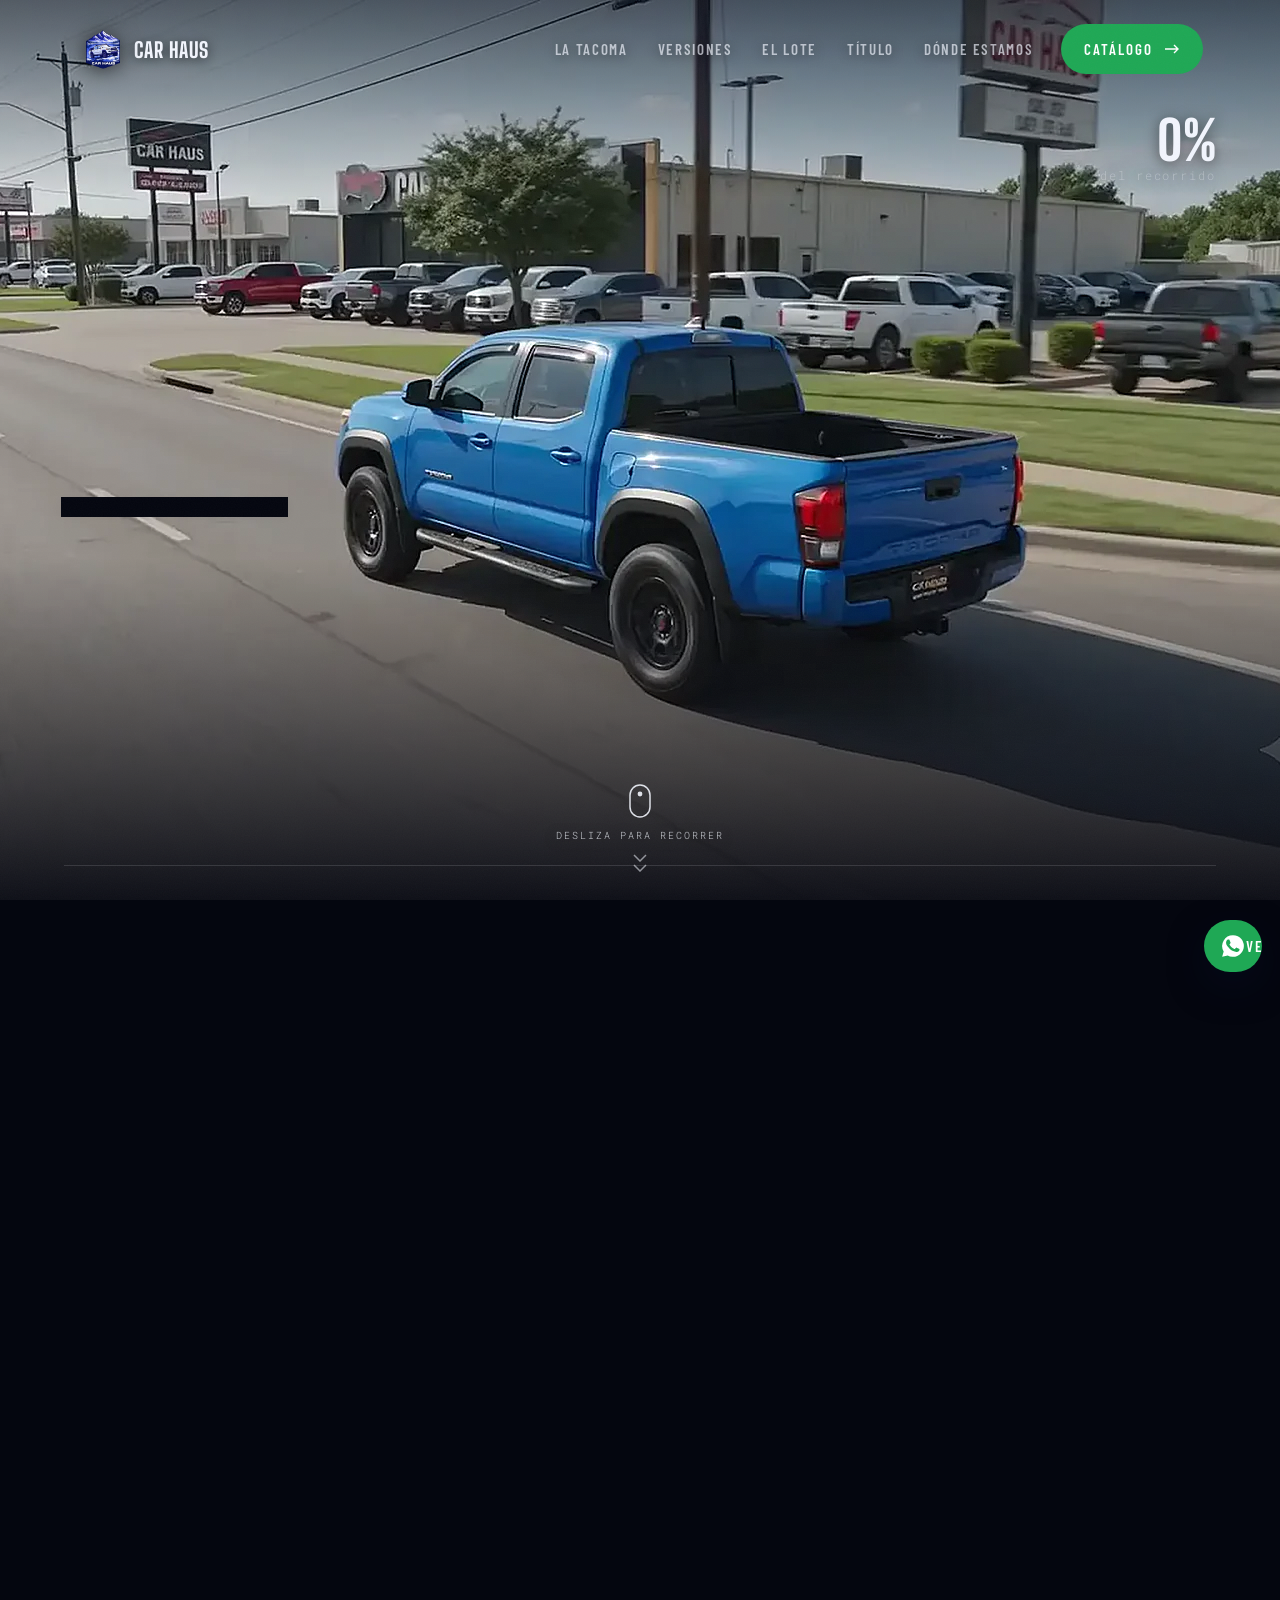
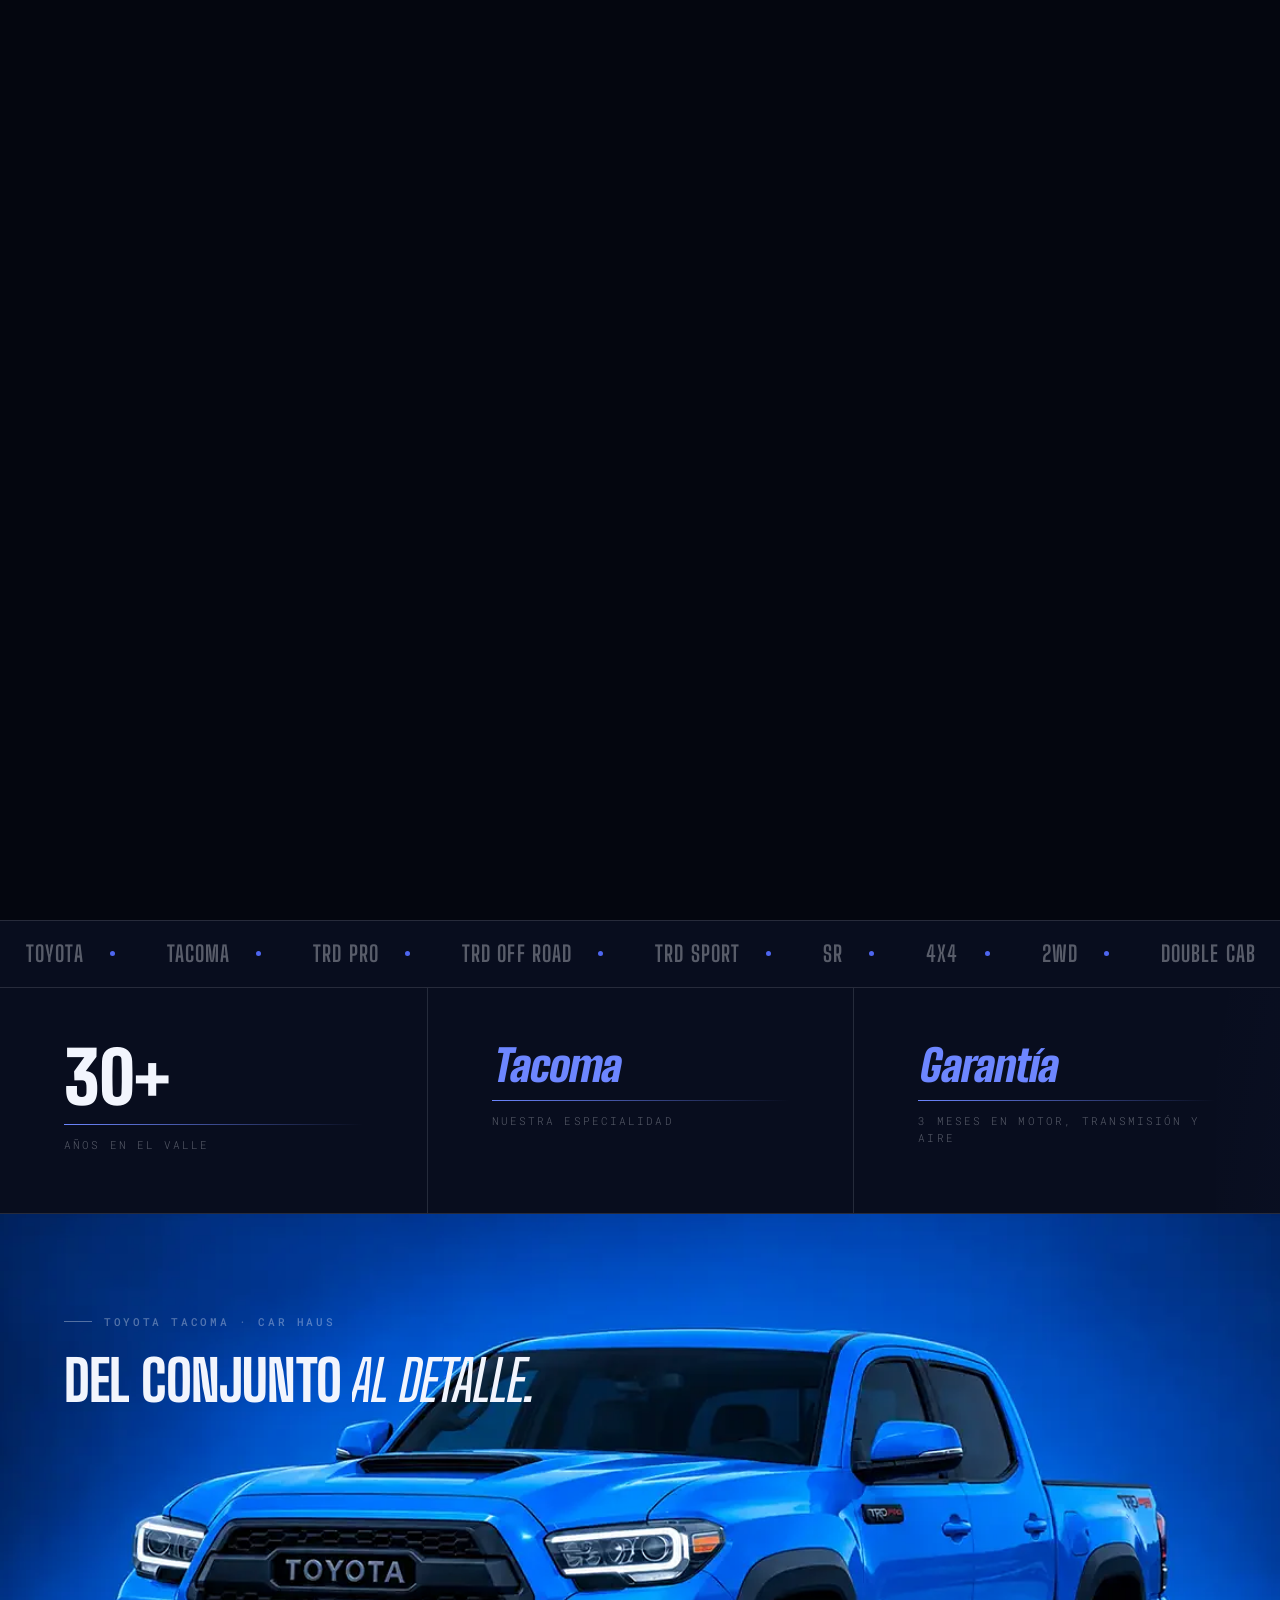
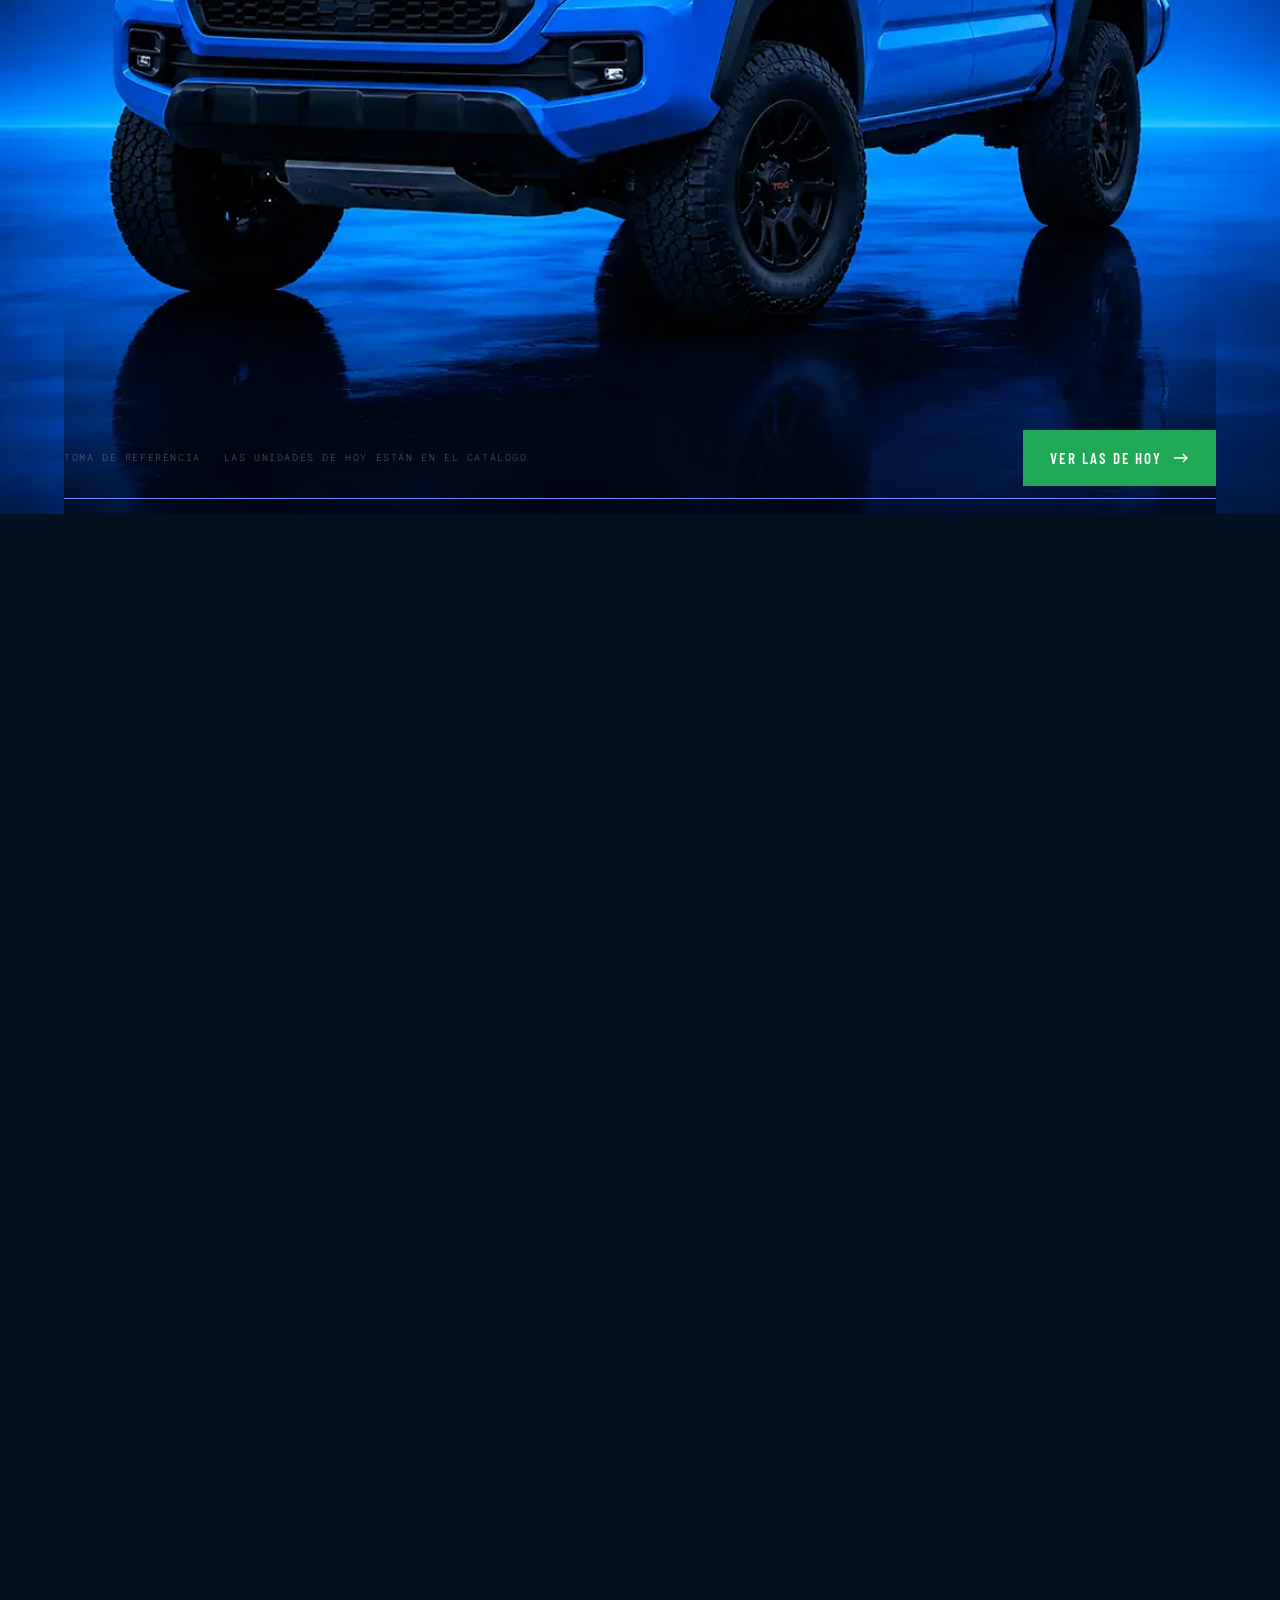
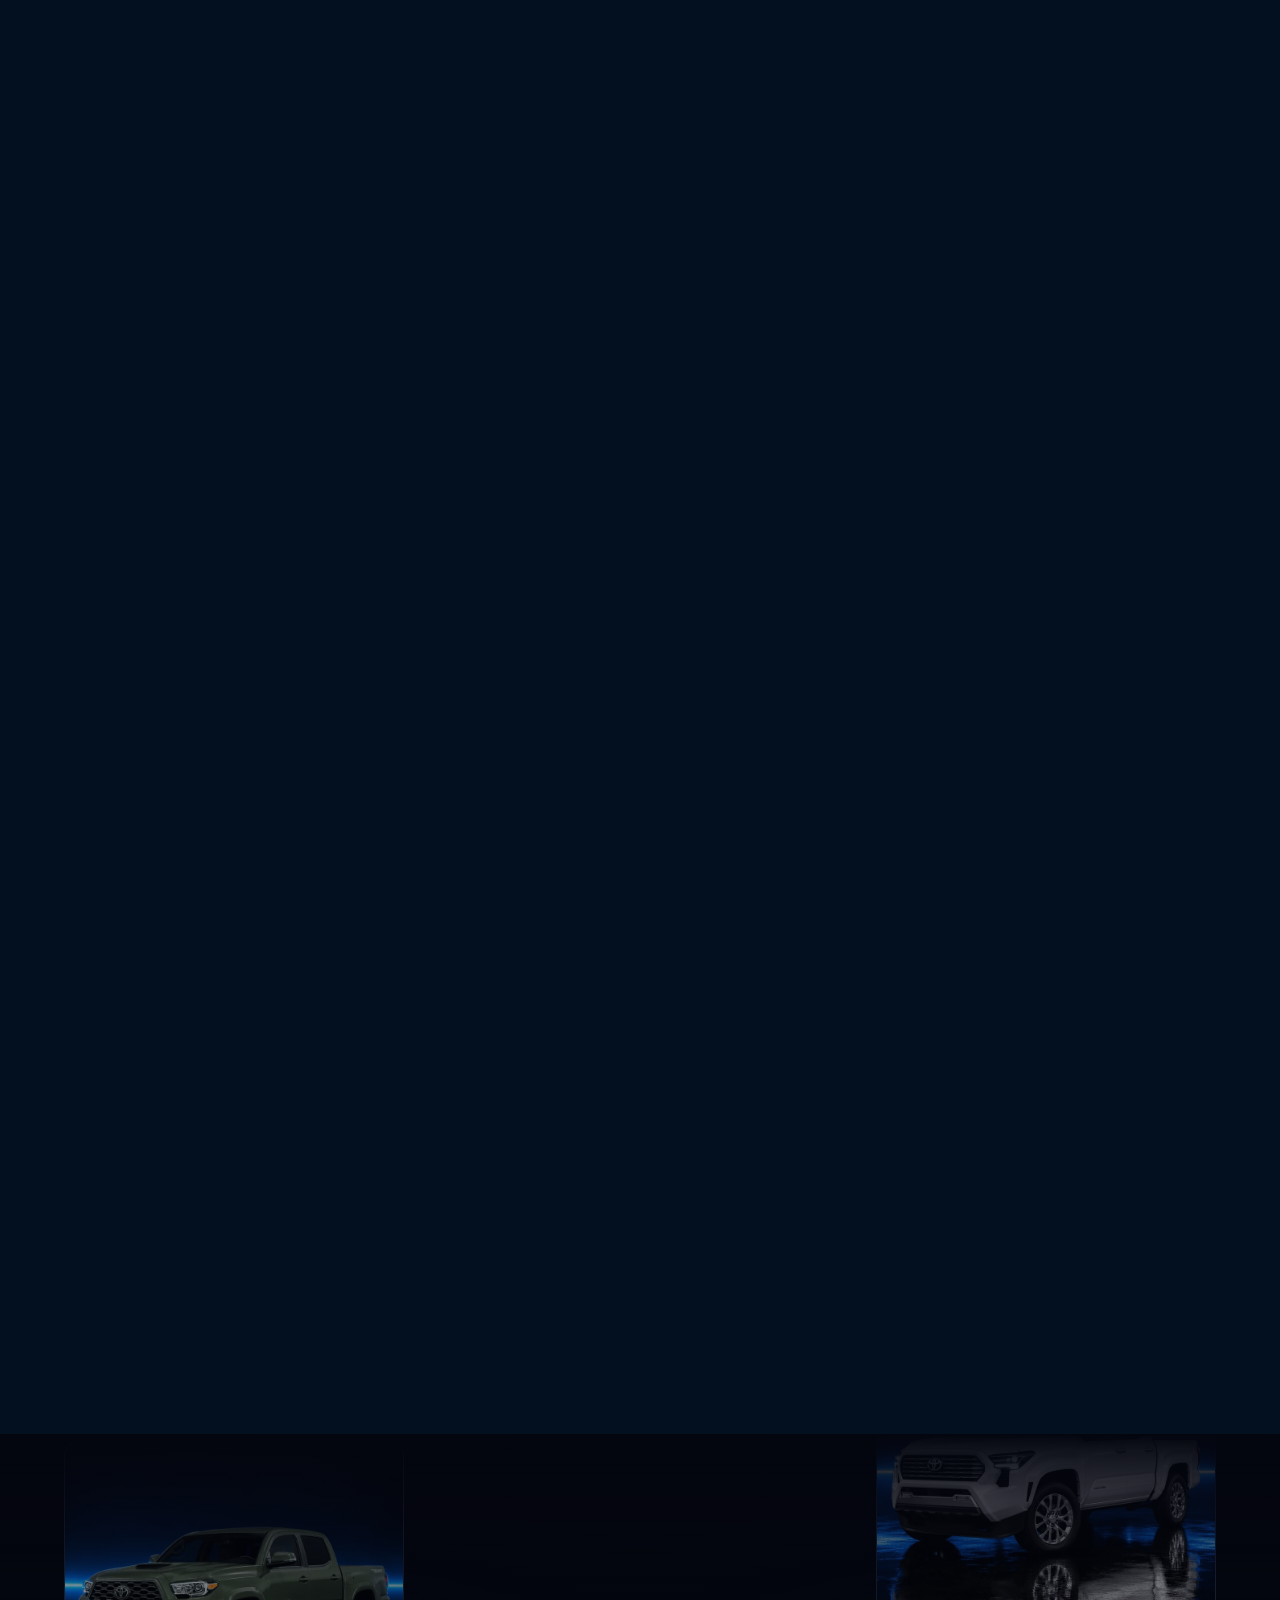
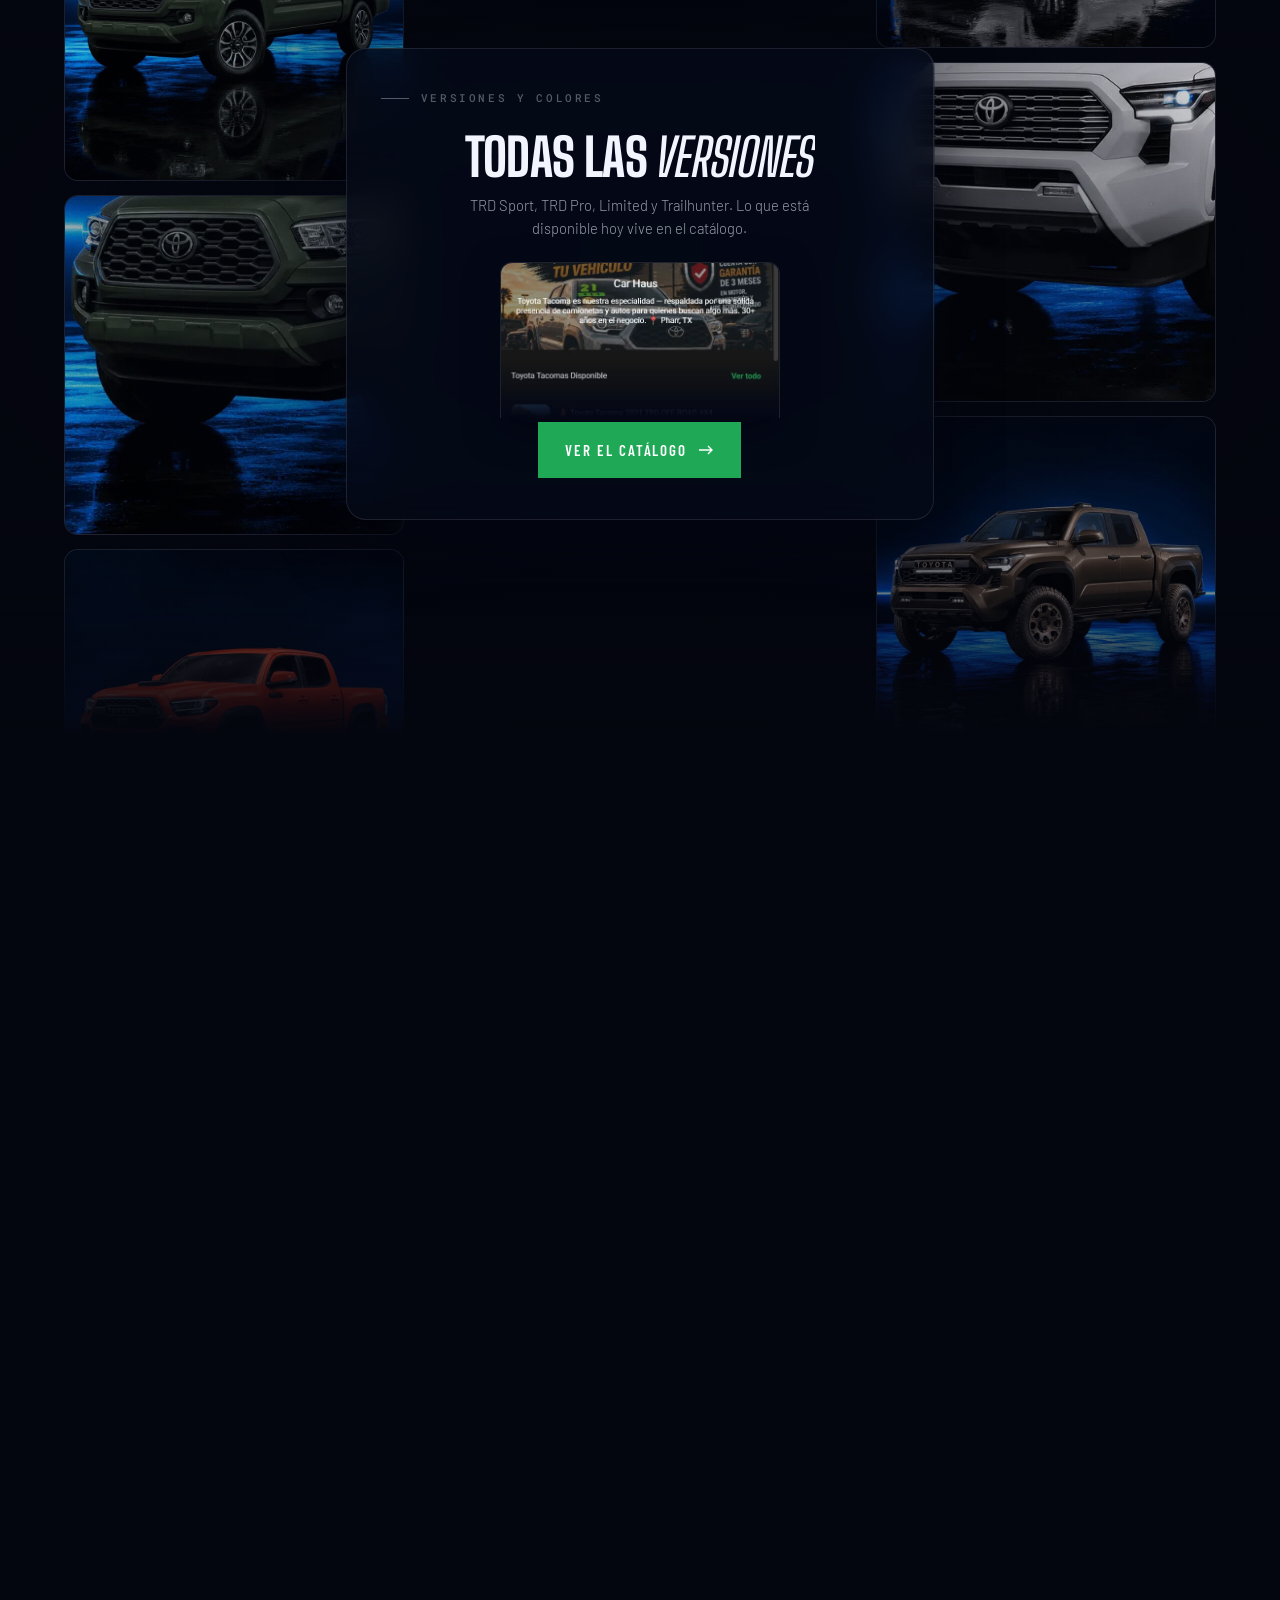
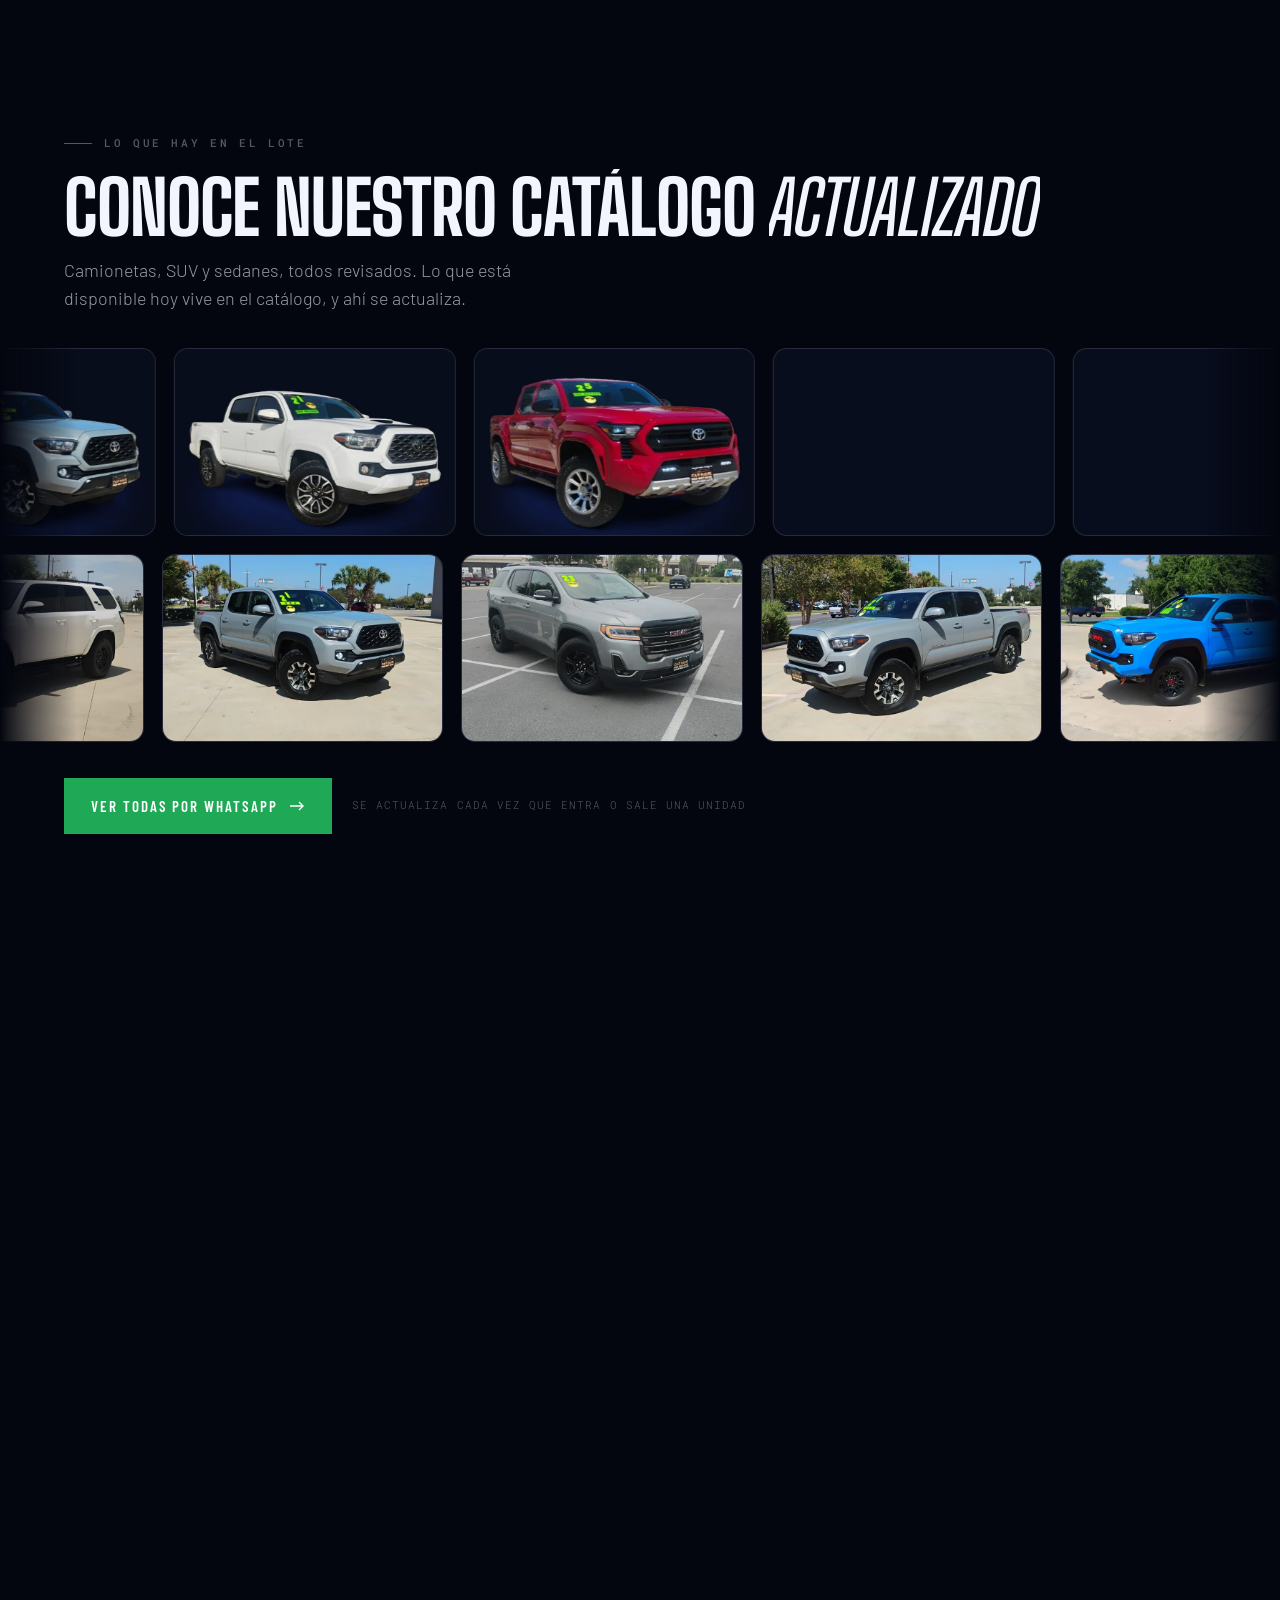
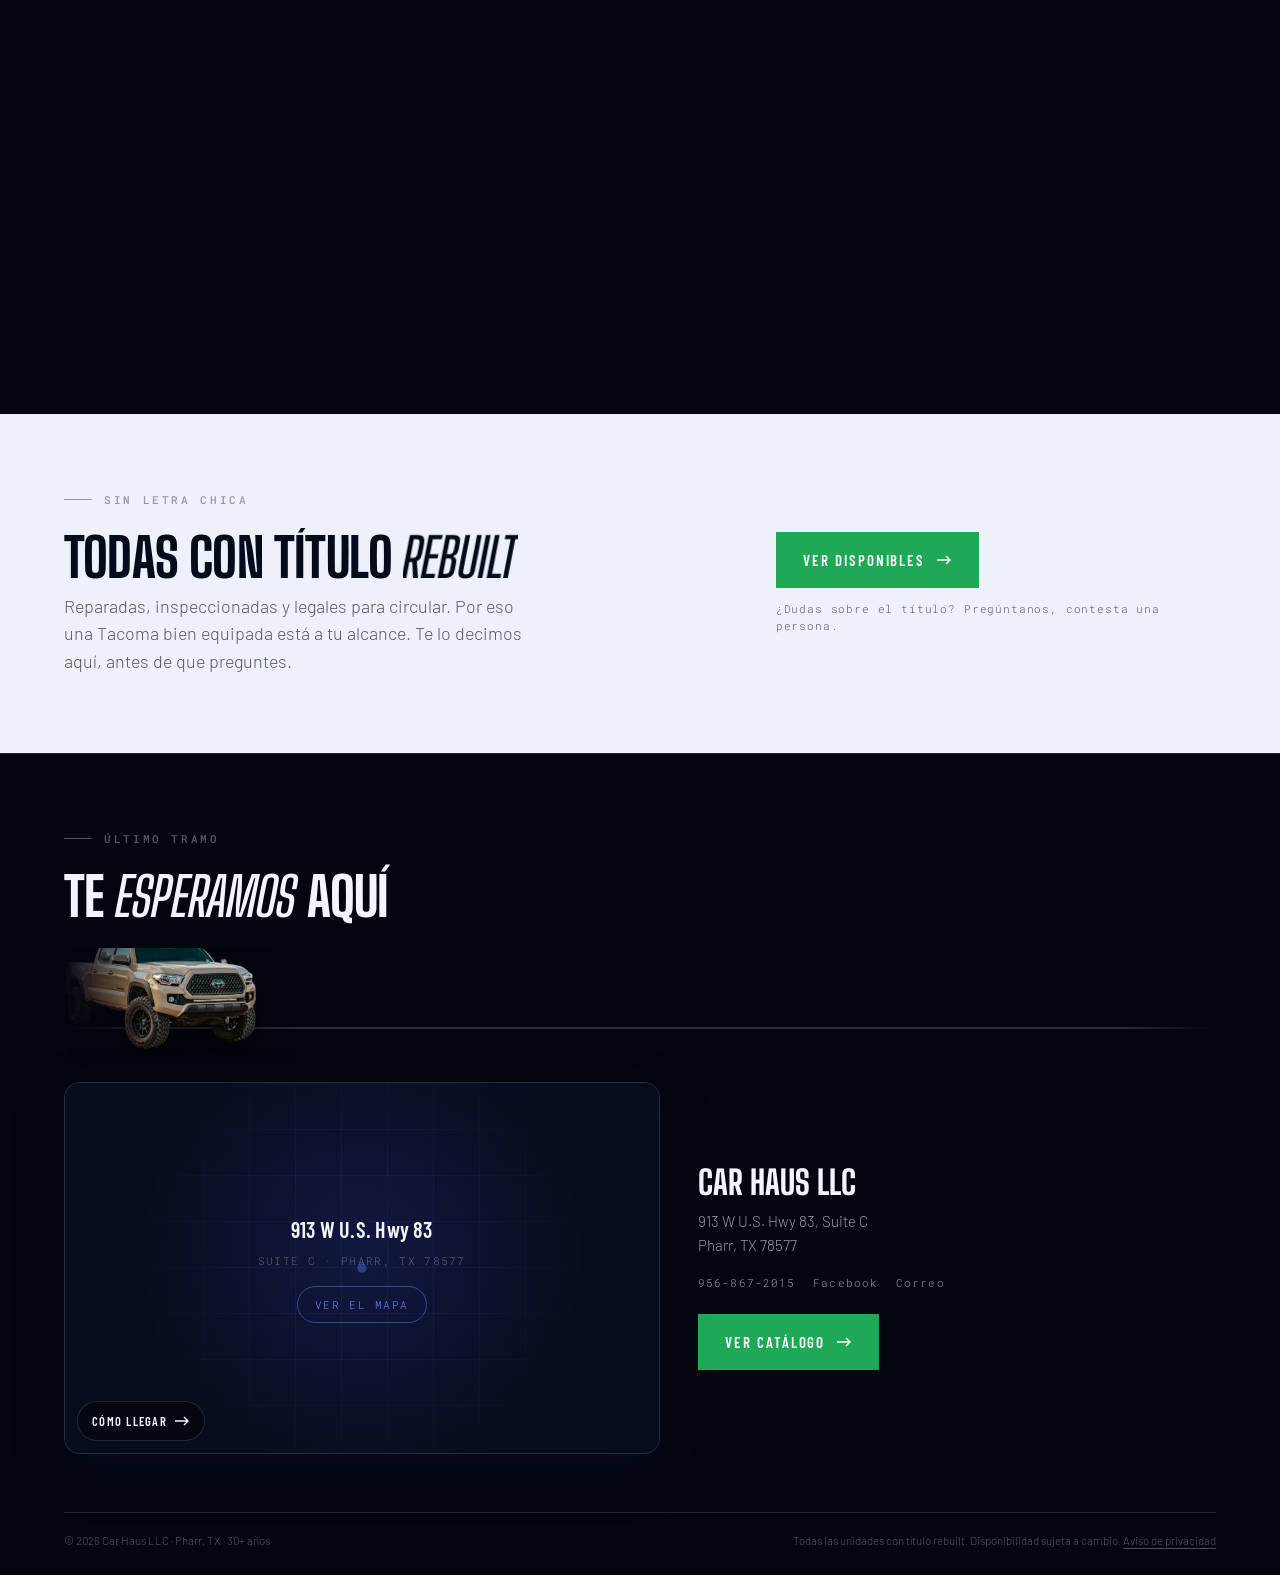
==== index.html @ ee73c49b "Fuera las tarjetas de la seccion azul; el carrusel vertical ya no se apaga Las tarjetas tapaban la t" ====
<!DOCTYPE html>
<html lang="es-US">
<head>
<meta charset="utf-8">
<meta name="viewport" content="width=device-width, initial-scale=1, viewport-fit=cover">
<title>Toyota Tacoma en Pharr, TX | Car Haus LLC</title>
<meta name="description" content="Más de 30 años en el Valle. Toyota Tacoma 4x4, TRD Pro, TRD Off Road, TRD Sport y SR en Car Haus LLC, Pharr, Texas. Inspeccionadas, con financiamiento y título rebuilt declarado de frente.">
<meta name="theme-color" content="#04060F">

<link rel="canonical" href="https://carhaus.vercel.app/">

<meta property="og:type" content="website">
<meta property="og:site_name" content="Car Haus LLC">
<meta property="og:locale" content="es_US">
<meta property="og:title" content="Toyota Tacoma en Pharr, TX | Car Haus LLC">
<meta property="og:description" content="Más de 30 años en el Valle. Toyota Tacoma 4x4, TRD Off Road, TRD Sport y SR en Car Haus LLC, Pharr, Texas. Financiamiento con crédito aprobado.">
<meta property="og:url" content="https://carhaus.vercel.app/">
<meta property="og:image" content="https://carhaus.vercel.app/assets/og-carhaus.png">
<meta property="og:image:width" content="1200">
<meta property="og:image:height" content="630">
<meta property="og:image:alt" content="Toyota Tacoma en el escenario de Car Haus LLC, Pharr, Texas">
<meta name="twitter:card" content="summary_large_image">
<meta name="twitter:image" content="https://carhaus.vercel.app/assets/og-carhaus.png">

<!-- El navegador pide /favicon.ico y iOS pide /apple-touch-icon.png por su
     cuenta, esten declarados o no. Sin ellos, dos 404 en cada visita. -->
<link rel="icon" href="/favicon.ico" sizes="any">
<link rel="icon" type="image/png" href="assets/logo/carhaus-favicon.png?v=1788413825" sizes="64x64">
<link rel="apple-touch-icon" href="/apple-touch-icon.png">

<link rel="preconnect" href="https://fonts.googleapis.com">
<link rel="preconnect" href="https://fonts.gstatic.com" crossorigin>
<link href="https://fonts.googleapis.com/css2?family=Big+Shoulders+Display:wght@600;700;800;900&family=Barlow:wght@200;300;400;500;600&family=Barlow+Condensed:wght@500;600;700&family=Roboto+Mono:wght@400;500&display=swap" rel="stylesheet">

<!-- El nuevo recorrido del hero es un solo MP4 optimizado. Evitamos cargar
     las 80 imagenes de la secuencia anterior antes de mostrar la pagina. -->
<!-- Primeros cuadros del recorrido. El navegador los pide antes de leer el
     script, asi el hero aparece de inmediato.

     Antes aqui se precargaba hero_video.mp4: 2.85 MB que ya no se usan,
     porque el hero corre con secuencias de imagenes. Era peso tirado en
     cada visita, y en telefono se notaba.

     El atributo media evita bajar los dos juegos: telefono pide film/
     (1150px), el monitor normal film-md/ (1600px) y la pantalla retina o
     ancha film-hd/ (2200px). El corte de telefono es el mismo 767px
     que usa buildHero en script.js. -->
<link rel="preload" as="image" href="assets/360/film/f-001.webp?v=1788413825" media="(max-width: 767px)" fetchpriority="high">
<link rel="preload" as="image" href="assets/360/film/f-002.webp?v=1788413825" media="(max-width: 767px)">
<link rel="preload" as="image" href="assets/360/film-md/f-001.webp?v=1788413825" media="(min-width: 768px) and (max-width: 1899px) and (max-resolution: 1.99dppx)" fetchpriority="high">
<link rel="preload" as="image" href="assets/360/film-md/f-002.webp?v=1788413825" media="(min-width: 768px) and (max-width: 1899px) and (max-resolution: 1.99dppx)">
<link rel="preload" as="image" href="assets/360/film-hd/f-001.webp?v=1788413825" media="(min-width: 1900px), (min-width: 768px) and (min-resolution: 2dppx)" fetchpriority="high">
<link rel="preload" as="image" href="assets/360/film-hd/f-002.webp?v=1788413825" media="(min-width: 1900px), (min-width: 768px) and (min-resolution: 2dppx)">
<!-- El codigo tambien sale versionado: sin esto un navegador testarudo
     puede quedarse con una hoja de estilos vieja aunque el HTML sea nuevo. -->
<link rel="stylesheet" href="style.css?v=1788413825">

<script type="application/ld+json">
{
  "@context": "https://schema.org",
  "@type": "AutoDealer",
  "name": "Car Haus LLC",
  "telephone": "+1-956-867-2015",
  "email": "jorgealfonsolopez94@gmail.com",
  "url": "https://carhaus.vercel.app/",
  "image": "https://carhaus.vercel.app/assets/og-carhaus.png",
  "address": {
    "@type": "PostalAddress",
    "streetAddress": "913 W U.S. Hwy 83, Suite C",
    "addressLocality": "Pharr",
    "addressRegion": "TX",
    "postalCode": "78577",
    "addressCountry": "US"
  },
  "description": "Más de 30 años de experiencia. Especialistas en Toyota Tacoma. Vehículos inspeccionados con título rebuilt. Financiamiento con crédito aprobado.",
  "areaServed": ["Pharr", "McAllen", "Mission", "Edinburg", "Harlingen", "Rio Grande Valley"],
  "sameAs": ["https://www.facebook.com/Carhaus2021"]
}
</script>
</head>
<body>
  <a class="skip" href="#inventario">Saltar a los vehículos</a>
  <div id="root"></div>
  <script src="script.js?v=1788413825"></script>
</body>
</html>

<!-- Preview del hero optimizado en Vercel. -->
---- style.css ----
/* ==========================================================================
   CAR HAUS LLC — Landing inmersiva con scroll
   Paleta tomada del logo: azul noche + hielo. Sin librerías.

   ORDEN DEL ARCHIVO
   00 Reset y tokens        05 Giro 360
   01 Tipografía            06 Capacidades (sección invertida)
   02 Navegación            07 Inventario
   03 Hero                  08 Rebuilt / Cómo comprar / Ubicación
   04 Ticker y cifras       09 Footer, responsive, accesibilidad
   ========================================================================== */

/* ============================ 00 · RESET Y TOKENS ========================= */

*, *::before, *::after { box-sizing: border-box; }

:root {
  /* Superficies */
  --night:      #04060F;
  --night-2:    #080D1E;
  --night-3:    #0E1530;
  --ice:        #EDF1FA;
  --ice-2:      #DCE3F3;
  --ice-3:      #C6D0E8;

  /* Marca — del logo */
  --blue:       #2F44C8;
  --blue-hi:    #4E66F0;
  --blue-glow:  #6D86FF;

  /* Texto */
  --on-night:   #F2F5FD;
  --on-night-2: rgba(242, 245, 253, 0.62);
  --on-night-3: rgba(242, 245, 253, 0.34);
  --on-ice:     #060B1C;
  --on-ice-2:   rgba(6, 11, 28, 0.66);
  --on-ice-3:   rgba(6, 11, 28, 0.38);

  --line-night: rgba(242, 245, 253, 0.13);
  --line-ice:   rgba(6, 11, 28, 0.14);

  /* Tipografía */
  --display: "Big Shoulders Display", "Arial Narrow", sans-serif;
  --body:    "Barlow", system-ui, -apple-system, sans-serif;
  --cond:    "Barlow Condensed", "Arial Narrow", sans-serif;
  --mono:    "Roboto Mono", ui-monospace, monospace;

  /* Ritmo */
  --gutter: clamp(20px, 5vw, 88px);
  --maxw: 1440px;
  --ease: cubic-bezier(0.22, 1, 0.36, 1);
  --ease-io: cubic-bezier(0.65, 0, 0.35, 1);

  color-scheme: dark;
}

html {
  scroll-behavior: smooth;
  -webkit-text-size-adjust: 100%;
}

body {
  margin: 0;
  background: var(--night);
  color: var(--on-night);
  font-family: var(--body);
  font-weight: 300;
  font-size: clamp(15px, 1.05vw, 17px);
  line-height: 1.62;
  overflow-x: clip;                /* clip, no hidden: hidden convierte a body en contenedor de scroll */
  -webkit-font-smoothing: antialiased;
  -moz-osx-font-smoothing: grayscale;
}

img, svg, video { display: block; max-width: 100%; }
button { font: inherit; color: inherit; background: none; border: 0; cursor: pointer; }
a { color: inherit; text-decoration: none; }

/* El navegador pinta el fondo del documento; sin esto el rebote del scroll
   en iOS enseña blanco debajo del hero. */
html { background: var(--night); }

.skip {
  position: fixed; top: -100px; left: 16px; z-index: 200;
  background: var(--on-night); color: var(--night);
  padding: 12px 20px; font-family: var(--mono); font-size: 12px;
  text-transform: uppercase; letter-spacing: 0.1em;
}
.skip:focus { top: 16px; }

/* ============================== 01 · TIPOGRAFÍA ========================== */

.display {
  font-family: var(--display);
  font-weight: 800;
  line-height: 0.82;
  letter-spacing: -0.015em;
  text-transform: uppercase;
  margin: 0;
}

/* El gesto que define la referencia: la palabra del medio en itálica.
   Big Shoulders no trae itálica real, así que se inclina y se aligera un
   punto para que el oblicuo no se vea como un error de render. */
.display em {
  font-style: normal;
  font-weight: 600;
  display: inline-block;
  transform: skewX(-11deg);
}

/* Bajadas respecto al primer corte: a 190px el titular se comia la pantalla
   y se metia debajo de la barra. Estos tamanos siguen siendo grandes pero
   dejan respirar la composicion. */
.h-xl { font-size: clamp(44px, 7.4vw, 104px); }
.h-lg { font-size: clamp(38px, 5.8vw, 88px); }
.h-md { font-size: clamp(31px, 4.2vw, 62px); }

/* Etiqueta monoespaciada: el detalle que separa una landing con criterio
   de una plantilla. Se repite en cada sección. */
.eyebrow {
  font-family: var(--mono);
  font-size: 11px;
  font-weight: 500;
  letter-spacing: 0.24em;
  text-transform: uppercase;
  color: var(--on-night-3);
  display: flex;
  align-items: center;
  gap: 12px;
  margin: 0 0 26px;
}
.eyebrow::before {
  content: "";
  width: 28px; height: 1px;
  background: currentColor;
  flex: none;
}
.on-ice .eyebrow { color: var(--on-ice-3); }

.lede {
  font-size: clamp(16px, 1.4vw, 20px);
  font-weight: 300;
  line-height: 1.55;
  color: var(--on-night-2);
  max-width: 46ch;
  margin: 0;
}
.on-ice .lede { color: var(--on-ice-2); }

/* ============================== 02 · NAVEGACIÓN ========================== */

/* Barra flotante de vidrio esmerilado. El desenfoque de fondo mas un
   borde claro arriba es lo que da la sensacion de cristal: el borde simula
   el canto iluminado de una lamina. */
.nav {
  position: fixed;
  top: 12px; left: var(--gutter); right: var(--gutter);
  z-index: 90;
  display: flex; align-items: center; gap: 28px;
  padding: 11px 12px 11px 18px;
  border-radius: 100px;

  /* ARRIBA DEL TODO NO HAY BARRA, HAY TEXTO SOBRE EL VIDEO.

     El cristal esmerilado estaba tapando justo la parte de la toma donde se
     ve el cartel del negocio, que es lo que esa toma tiene que ensenar. En
     el hero la barra desaparece y solo quedan las letras, sostenidas por su
     propia sombra. El cristal vuelve en cuanto empiezas a bajar, que es
     cuando hace falta separar el menu del contenido que pasa por debajo. */
  background: transparent;
  backdrop-filter: none;
  -webkit-backdrop-filter: none;

  border: 1px solid transparent;
  box-shadow: none;

  transition: background 0.4s var(--ease), border-color 0.4s var(--ease),
              box-shadow 0.4s var(--ease), top 0.4s var(--ease);
  isolation: isolate;
}

/* Al bajar se cierra un poco y se pega mas al borde. */
.nav.is-stuck {
  top: 8px;
  background: rgba(10, 14, 30, 0.62);
  backdrop-filter: blur(22px) saturate(180%);
  -webkit-backdrop-filter: blur(22px) saturate(180%);
  border-color: rgba(255, 255, 255, 0.14);
  box-shadow:
    0 10px 36px rgba(0, 0, 0, 0.44),
    inset 0 1px 0 rgba(255, 255, 255, 0.14);
}

/* Sobre las secciones claras el cristal se invierte. */
.nav.on-ice {
  background: rgba(255, 255, 255, 0.52);
  border-color: rgba(6, 11, 28, 0.10);
  color: var(--on-ice);
  box-shadow:
    0 8px 30px rgba(6, 11, 28, 0.12),
    inset 0 1px 0 rgba(255, 255, 255, 0.75);
}

/* Borde plateado que recorre la barra.

   Como funciona: un pseudo-elemento un pelo mas grande que la barra lleva
   un degradado conico que gira. Una mascara deja ver solo el grosor del
   borde, asi que lo que se ve es un reflejo dando la vuelta al contorno,
   no un halo. Discreto a proposito: la barra no debe competir con el
   contenido. */
.nav::before {
  content: "";
  position: absolute;
  inset: -1px;
  border-radius: inherit;
  padding: 1px;
  background: conic-gradient(
    from var(--giro, 0deg),
    transparent 0deg,
    rgba(255, 255, 255, 0.10) 40deg,
    rgba(214, 222, 240, 0.85) 78deg,
    rgba(255, 255, 255, 0.35) 104deg,
    transparent 150deg,
    transparent 360deg
  );
  /* La mascara vacia el centro: solo queda el canto. */
  -webkit-mask: linear-gradient(#000 0 0) content-box, linear-gradient(#000 0 0);
  -webkit-mask-composite: xor;
  mask: linear-gradient(#000 0 0) content-box, linear-gradient(#000 0 0);
  mask-composite: exclude;
  animation: recorrerBorde 6s linear infinite;
  pointer-events: none;
  z-index: 1;
}

/* Sobre fondo claro el plateado se apaga: ahi el brillo seria invisible y
   solo ensuciaria el borde. */
.nav.on-ice::before {
  background: conic-gradient(
    from var(--giro, 0deg),
    transparent 0deg,
    rgba(6, 11, 28, 0.05) 40deg,
    rgba(6, 11, 28, 0.28) 78deg,
    rgba(6, 11, 28, 0.10) 104deg,
    transparent 150deg,
    transparent 360deg
  );
}

/* --giro se anima como angulo; hace falta declararlo para que el navegador
   lo interpole en vez de saltar de 0 a 360. */
@property --giro {
  syntax: "<angle>";
  inherits: false;
  initial-value: 0deg;
}
@keyframes recorrerBorde {
  to { --giro: 360deg; }
}

/* Respaldo para navegadores sin @property: gira el elemento entero. En ese
   caso el efecto es mas simple pero sigue leyendose como un reflejo. */
@supports not (background: conic-gradient(from var(--giro, 0deg), red, blue)) {
  .nav::before { animation: none; }
}

/* El contenido de la barra va por encima del borde. */
.nav > * { position: relative; z-index: 2; }

.nav__brand { display: flex; align-items: center; gap: 11px; margin-right: auto; }
.nav__brand img { width: 40px; height: 40px; object-fit: contain; }
.nav__brand span {
  font-family: var(--display); font-weight: 800; font-size: 21px;
  letter-spacing: 0.02em; text-transform: uppercase; line-height: 1;
}

/* Direccion con punto latiendo. Oculta en escritorio, donde ese espacio
   lo ocupan los enlaces y el boton de catalogo. */
.nav__here {
  display: none;
  align-items: center;
  gap: 8px;
  margin-right: auto;
  padding: 4px 2px;
  font-family: var(--mono);
  font-size: 10.5px;
  letter-spacing: 0.08em;
  color: rgba(242, 245, 253, 0.72);
  white-space: nowrap;
}
.nav.on-ice .nav__here { color: rgba(6, 11, 28, 0.66); }

.nav__dot {
  position: relative;
  width: 7px; height: 7px;
  border-radius: 50%;
  background: var(--blue-glow);
  flex: none;
}
/* El anillo que se expande y se apaga: es el gesto que la gente asocia con
   "ubicacion en vivo". */
.nav__dot::after {
  content: "";
  position: absolute; inset: 0;
  border-radius: 50%;
  background: var(--blue-glow);
  animation: latido 2.2s var(--ease-io) infinite;
}
@keyframes latido {
  0%   { transform: scale(1);   opacity: 0.65; }
  70%  { transform: scale(3.4); opacity: 0; }
  100% { transform: scale(3.4); opacity: 0; }
}

.nav__links { display: flex; gap: 30px; }
.nav__links a {
  font-family: var(--cond); font-weight: 600; font-size: 15px;
  letter-spacing: 0.11em; text-transform: uppercase;
  opacity: 0.66; transition: opacity 0.25s;
  position: relative; padding: 4px 0;
}
.nav__links a::after {
  content: ""; position: absolute; left: 0; bottom: 0;
  width: 100%; height: 1px; background: currentColor;
  transform: scaleX(0); transform-origin: right;
  transition: transform 0.35s var(--ease);
}
.nav__links a:hover { opacity: 1; }
.nav__links a:hover::after { transform: scaleX(1); transform-origin: left; }

.nav__toggle { display: none; width: 44px; height: 44px; align-items: center; justify-content: center; }
.nav__toggle span {
  display: block; width: 22px; height: 1.5px; background: currentColor;
  position: relative;
}
.nav__toggle span::before, .nav__toggle span::after {
  content: ""; position: absolute; left: 0; width: 22px; height: 1.5px; background: currentColor;
  transition: transform 0.3s var(--ease);
}
.nav__toggle span::before { top: -7px; }
.nav__toggle span::after  { top: 7px; }
.nav.is-open .nav__toggle span { background: transparent; }
.nav.is-open .nav__toggle span::before { transform: translateY(7px) rotate(45deg); }
.nav.is-open .nav__toggle span::after  { transform: translateY(-7px) rotate(-45deg); }

/* ================================ BOTONES ================================ */

.btn {
  display: inline-flex; align-items: center; gap: 12px;
  padding: 15px 26px;
  font-family: var(--cond); font-weight: 600; font-size: 15px;
  letter-spacing: 0.13em; text-transform: uppercase;
  border: 1px solid transparent;
  transition: transform 0.3s var(--ease), background 0.3s, color 0.3s, border-color 0.3s;
  will-change: transform;
}
.btn svg { flex: none; transition: transform 0.3s var(--ease); }
.btn:hover svg { transform: translateX(5px); }

.btn--solid { background: var(--on-night); color: var(--night); }
.btn--solid:hover { background: var(--blue-hi); color: #fff; }

.btn--ghost { border-color: var(--line-night); color: var(--on-night); }
.btn--ghost:hover { border-color: var(--on-night); background: rgba(242,245,253,0.06); }

.on-ice .btn--solid { background: var(--on-ice); color: var(--ice); }
.on-ice .btn--solid:hover { background: var(--blue); color: #fff; }
.on-ice .btn--ghost { border-color: var(--line-ice); color: var(--on-ice); }
.on-ice .btn--ghost:hover { border-color: var(--on-ice); background: rgba(6,11,28,0.05); }

.btn--wa { background: #1FA855; color: #fff; }
.nav .btn { border-radius: 100px; padding: 12px 22px; }
.btn--wa:hover { background: #17843F; }

/* ================================= 03 · HERO =============================
   El hero es el recorrido de dron a sangre. El scroll controla la
   reproduccion: bajas y el dron avanza de la carretera al lote al letrero.
   ========================================================================= */

/* Cuatro pantallas de scroll para los 10 segundos de video: menos y el
   recorrido pasa demasiado rapido para leer el titular encima. */
/* 280vh para 10 segundos de recorrido. Antes eran 400: la pagina completa
   medía 19 pantallas y el visitante no llegaba nunca al final. */
.hero { position: relative; height: 280vh; }

.hero__stage {
  position: sticky; top: 0;
  height: 100vh; height: 100svh;
  overflow: hidden;
}

.hero__video,
/* EL CARTEL DEL NEGOCIO MANDA EL ENCUADRE.

   La toma es 16:9 y la pantalla suele ser mas ancha o mas baja, asi que al
   llenarla el navegador tiene que recortar. Con el recorte centrado, en una
   ventana baja de portatil se comia justo la franja de arriba, que es donde
   esta el cartel CAR HAUS LLC durante todo el clip.

   object-position al 22% conserva esa franja y sacrifica asfalto de abajo,
   que no aporta nada. */
.hero__still,
.hero__seq img {
  position: absolute; inset: 0;
  width: 100%; height: 100%;
  object-fit: cover;
  object-position: center 22%;
}

/* Secuencia de telefono: todas apiladas, solo una encendida. Sin
   transicion, el cambio tiene que sentirse como reproduccion. */
.hero__seq { position: absolute; inset: 0; z-index: 1; }
.hero__seq img { opacity: 0; }
.hero__seq img.is-on { opacity: 1; }

/* LA PIXELACION EN VERTICAL, Y POR QUE ESTA BANDA MIDE LO QUE MIDE.
   La toma es horizontal 16:9. Llenarla a pantalla completa en vertical
   obliga a recortar los lados y ampliar unas cuatro veces: de ahi venia el
   pixelado.

   La solucion no es dejarla diminuta en formato buzon, sino darle una banda
   de 3:2. Con ese alto el recorte lateral es minimo: se usa cerca del 85%
   del ancho original, o sea unos 1080 pixeles reales para los 1125 que pide
   una pantalla de 375 puntos a 3x. Practicamente sin ampliar, y la banda
   queda mucho mas alta que un buzon 16:9. */

.hero.is-seq {
  /* Banda 10:9. Es el punto de equilibrio medido: con la fuente a 1600px se
     aprovechan unos 1000 pixeles reales para los 1125 que pide una pantalla
     de 375 puntos a 3x, o sea apenas 1.12x de ampliacion. Mas alta que esto
     y la ampliacion crece rapido y vuelve el pixelado. */
  --band: calc(100vw * 0.9);
}

.hero.is-seq .hero__stage { background: var(--night); }

/* Arranca en el borde superior, por DEBAJO de la barra: asi el cristal del
   menu tiene imagen que desenfocar y se le ve el efecto. */
.hero.is-seq .hero__seq,
.hero.is-seq .hero__still {
  top: 0;
  bottom: auto;
  height: var(--band);
}
.hero.is-seq .hero__seq img,
.hero.is-seq .hero__still {
  object-fit: cover;
  /* En vertical el recorte es lateral, no vertical, asi que el cartel se
     conserva entero: basta con centrar un poco mas alto para dejarlo
     respirar bajo la barra. */
  object-position: center 28%;
  background: var(--night);
}

.hero.is-seq .hero__scrim {
  top: 0;
  height: var(--band);
  /* Oscurece la franja de arriba para que la barra de vidrio se lea sobre
     cielo claro. */
  background: linear-gradient(to bottom, rgba(4,6,15,0.62) 0%, rgba(4,6,15,0.10) 16%, transparent 62%, rgba(4,6,15,0.55) 100%);
}

/* Fila justo debajo de la banda: senal de scroll a la izquierda,
   porcentaje a la derecha. */
.hero.is-seq .hero__cue,
.hero.is-seq .hero__deg {
  top: calc(var(--band) + 22px);
  bottom: auto;
}

.hero.is-seq .hero__cue {
  left: var(--gutter);
  right: auto;
  transform: none;
  flex-direction: row;
  align-items: center;
  gap: 12px;
  text-align: left;
}
.hero.is-seq .hero__cue span { max-width: 9ch; line-height: 1.35; }
.hero.is-seq .hero__cue-chev { display: none; }

.hero.is-seq .hero__deg { right: var(--gutter); }
.hero.is-seq .hero__deg b { font-size: 46px; }
/* La foto queda debajo por si el video no carga: nunca un rectangulo negro. */
.hero__still { z-index: 0; }
.hero__video { z-index: 1; }

/* Sin este velo el texto blanco cae sobre cielo azul claro y no se lee.
   Oscurece arriba, abajo y el flanco izquierdo, y respeta el centro. */
.hero__scrim {
  position: absolute; inset: 0; z-index: 2;
  /* Sin texto encima el velo solo tiene que asentar los bordes y empatar
     el final de la toma con el fondo de la seccion siguiente. */
  background:
    linear-gradient(to bottom, rgba(4,6,15,0.58) 0%, transparent 22%, transparent 62%, rgba(4,6,15,0.92) 100%);
  pointer-events: none;
}

/* El hero ya no lleva titular ni ficha: la toma se defiende sola y el
   scroll la recorre completa. Solo quedan el velo, la senal de bajar y la
   barra de avance. */

/* --- Indicador de scroll ---
   Raton con la ruedita bajando mas dos flechas. La gente lo reconoce sin
   tener que leer el texto. */
.hero__cue {
  position: absolute; left: 50%; bottom: 28px;
  transform: translateX(-50%);
  z-index: 5;
  display: flex; flex-direction: column; align-items: center; gap: 10px;
  font-family: var(--mono); font-size: 10px; letter-spacing: 0.2em;
  text-transform: uppercase; color: rgba(242,245,253,0.82);
  text-shadow: 0 2px 12px rgba(0,0,0,0.6);
  will-change: opacity;
}
.hero__cue-mouse { color: rgba(242,245,253,0.9); }
.cue-dot { animation: cueDot 1.9s var(--ease-io) infinite; }
@keyframes cueDot {
  0%   { transform: translateY(0);    opacity: 0; }
  22%  { opacity: 1; }
  70%  { transform: translateY(11px); opacity: 0; }
  100% { transform: translateY(11px); opacity: 0; }
}

.hero__cue-chev { display: grid; gap: 2px; color: rgba(242,245,253,0.55); }
.hero__cue-chev svg:first-child { animation: cueChev 1.9s var(--ease-io) infinite; }
.hero__cue-chev svg:last-child  { animation: cueChev 1.9s var(--ease-io) 0.18s infinite; }
@keyframes cueChev {
  0%, 100% { opacity: 0.25; transform: translateY(-2px); }
  50%      { opacity: 1;    transform: translateY(2px); }
}

/* Porcentaje del recorrido, arriba a la derecha bajo la barra. */
.hero__deg {
  position: absolute; right: var(--gutter); top: clamp(92px, 14vh, 138px);
  z-index: 5;
  text-align: right;
  text-shadow: 0 2px 14px rgba(0,0,0,0.55);
}

/* ============================ 04 · TICKER Y CIFRAS ======================= */

.ticker {
  border-block: 1px solid var(--line-night);
  overflow: hidden;
  padding: 15px 0;
  background: var(--night-2);
  position: relative; z-index: 5;
}
.ticker__track {
  display: flex; width: max-content;
  animation: slide 42s linear infinite;
}
.ticker:hover .ticker__track { animation-play-state: paused; }
.ticker span {
  font-family: var(--display); font-weight: 700; font-size: 22px;
  text-transform: uppercase; letter-spacing: 0.05em;
  padding: 0 26px; color: var(--on-night-3);
  display: flex; align-items: center; gap: 26px;
  white-space: nowrap;
}
.ticker span::after {
  content: ""; width: 5px; height: 5px; border-radius: 50%;
  background: var(--blue-hi); flex: none;
}
@keyframes slide { to { transform: translateX(-50%); } }

.stats {
  display: grid; grid-template-columns: repeat(3, 1fr);
  border-bottom: 1px solid var(--line-night);
  background: var(--night-2);
  position: relative; z-index: 5;
  overflow: hidden;
  --paso: 0;
}
/* Un reflejo tenue cruza la franja segun donde este respecto al centro de la
   pantalla. Es scroll, no un bucle que corre solo. */
.stats::after {
  content: "";
  position: absolute; inset: 0;
  pointer-events: none;
  background: linear-gradient(100deg,
    transparent 0%,
    rgba(109, 134, 255, 0.09) 46%,
    rgba(109, 134, 255, 0.16) 50%,
    rgba(109, 134, 255, 0.09) 54%,
    transparent 100%);
  transform: translateX(calc(var(--paso) * 190% - 95%));
}
.stats__item {
  padding: clamp(30px, 4.6vw, 60px) var(--gutter);
  border-left: 1px solid var(--line-night);
  position: relative; z-index: 1;
  min-width: 0;
}
.stats__item:first-child { border-left: 0; }
.stats__num { display: block; }
.stats__item b {
  font-family: var(--display); font-weight: 900;
  font-size: clamp(42px, 5.6vw, 88px); line-height: 0.86;
  display: block; letter-spacing: -0.02em;
}
/* La casilla de palabra no compite en tamano con las cifras: se sostiene
   sola con el corte en diagonal que ya es la firma de la marca. */
.stats__item b.stats__palabra {
  font-size: clamp(26px, 3.4vw, 54px);
  transform: skewX(-11deg);
  transform-origin: left bottom;
  color: var(--blue-glow);
}
/* Hilo que se dibuja de izquierda a derecha al entrar la casilla. */
.stats__linea {
  display: block;
  height: 1px; margin-top: 16px;
  background: linear-gradient(90deg, var(--blue-glow), transparent);
  transform: scaleX(0); transform-origin: left center;
  transition: transform 0.9s var(--ease) 0.15s;
}
.stats__item.is-in .stats__linea { transform: scaleX(1); }
.stats__item i {
  font-style: normal; font-family: var(--mono); font-size: 10.5px;
  letter-spacing: 0.2em; text-transform: uppercase;
  color: var(--on-night-3); display: block; margin-top: 12px;
}

/* En telefono tres columnas dejan las cifras en un hilo. Se apilan: la de
   los anos arriba, ancha, y las otras dos debajo repartidas. */
@media (max-width: 620px) {
  .stats { grid-template-columns: 1fr 1fr; }
  .stats__item { padding: 26px var(--gutter); }
  .stats__item:first-child {
    grid-column: 1 / -1;
    border-bottom: 1px solid var(--line-night);
  }
  .stats__item:nth-child(2) { border-left: 0; }
  .stats__item i { font-size: 9.5px; letter-spacing: 0.14em; margin-top: 10px; }
}

html.no-motion .stats::after { display: none; }
html.no-motion .stats__linea { transition: none; transform: scaleX(1); }

/* ================================ 05 · GIRO 360 ========================== */

/* ALTURA Y FLUIDEZ.
   Antes eran 420vh para 12 cuadros: 35vh de scroll por cada cambio de foto.
   Eso se siente atorado — deslizas media pantalla y la camioneta no se
   mueve. A 170vh cada cuadro recibe unos 14vh, que es donde el giro empieza
   a sentirse como rotacion y no como diapositivas.

   La regla practica: mientras menos cuadros haya, MENOS scroll debe cubrir
   la seccion, no mas. */
.spin { position: relative; height: 170vh; background: var(--night); }

.spin__stage {
  position: sticky; top: 0;
  height: 100vh; height: 100svh;
  overflow: hidden;
  display: grid; place-items: center;
}

.spin__glow {
  position: absolute; left: 50%; top: 50%;
  width: 74vmin; height: 74vmin;
  transform: translate(-50%, -50%);
  background: radial-gradient(circle, rgba(78,102,240,0.20) 0%, transparent 66%);
  filter: blur(40px);
  pointer-events: none;
}

/* Anillo de referencia: comunica que el objeto gira sobre su eje. */
.spin__ring {
  position: absolute; left: 50%; top: 56%;
  width: 62vmin; height: 62vmin;
  transform: translate(-50%, -50%) rotateX(74deg);
  border: 1px solid rgba(120,150,255,0.20);
  border-radius: 50%;
  pointer-events: none;
}
.spin__ring::before {
  content: ""; position: absolute; inset: 13%;
  border: 1px solid rgba(120,150,255,0.10);
  border-radius: 50%;
}

/* La caja sigue la forma REAL del recorte (5:3), no un cuadrado.
   Antes la mitad de la caja era transparencia: la camioneta se dibujaba a
   la mitad de su tamano posible y por eso se veia de baja resolucion. */
.spin__frames {
  position: relative;
  width: min(92vw, 1100px);
  aspect-ratio: 1657 / 995;
  max-height: 62vh;
  display: grid; place-items: center;
}
.spin__frames img {
  position: absolute; inset: 0;
  width: 100%; height: 100%;
  object-fit: contain;
  opacity: 0;
  filter: drop-shadow(0 40px 50px rgba(0,0,0,0.66));
  /* Cruce muy corto: con solo 12 cuadros el salto entre angulos se nota.
     90ms lo suavizan sin llegar a verse dos camionetas encimadas. */
  transition: opacity 0.09s linear;
}
.spin__frames img.is-on { opacity: 1; }

/* Los recortes vienen sin fondo, así que la camioneta queda flotando: sin
   una sombra que la asiente se ve pegada encima, no parada sobre el piso.
   Esta elipse difuminada va debajo del cuadro activo y hace el contacto. */
.spin.is-cutout .spin__frames::after {
  content: "";
  position: absolute;
  left: 50%; bottom: 12%;
  width: 62%; height: 7%;
  transform: translateX(-50%);
  background: radial-gradient(ellipse at center, rgba(0,0,0,0.62) 0%, transparent 72%);
  filter: blur(9px);
  pointer-events: none;
  z-index: -1;
}

/* Sin fondo propio, el recorte necesita su propia caída de luz. */
.spin.is-cutout .spin__frames img {
  filter: drop-shadow(0 26px 34px rgba(0,0,0,0.55));
}

/* Con video la sección cambia de naturaleza: deja de ser un objeto sobre
   fondo negro y pasa a ser una toma a sangre. Por eso el video va a pantalla
   completa y no dentro de una caja centrada. */
.spin__video {
  position: absolute; inset: 0;
  width: 100%; height: 100%;
  object-fit: cover;
}

/* Sin este velo el texto blanco cae sobre cielo claro y no se lee.
   Oscurece los bordes y respeta el centro de la toma. */
.spin.is-film .spin__stage::after {
  content: "";
  position: absolute; inset: 0; z-index: 2;
  background:
    linear-gradient(to bottom, rgba(4,6,15,0.80) 0%, rgba(4,6,15,0.18) 34%, rgba(4,6,15,0.20) 58%, rgba(4,6,15,0.88) 100%),
    linear-gradient(to right, rgba(4,6,15,0.62) 0%, transparent 42%);
  pointer-events: none;
}

/* Con video sobran los adornos de estudio del modo secuencia. */
.spin.is-film .spin__glow,
.spin.is-film .spin__ring { display: none; }

.spin__title {
  position: absolute; left: var(--gutter); top: clamp(84px, 13vh, 130px);
  z-index: 3; pointer-events: none;
}

/* Los cuatro textos que entran por cuarto de vuelta. */
.spin__notes { position: absolute; inset: 0; z-index: 3; pointer-events: none; }
.spin__note {
  position: absolute;
  width: min(310px, 62vw);
  opacity: 0;
  will-change: transform, opacity;
}
.spin__note b {
  display: block;
  font-family: var(--display); font-weight: 800;
  font-size: clamp(30px, 3.6vw, 52px); line-height: 0.9;
  text-transform: uppercase; margin-bottom: 10px;
}
.spin__note p { margin: 0; font-size: 14.5px; color: var(--on-night-2); line-height: 1.5; }

.spin__note:nth-child(1) { left: var(--gutter);  top: 34%; }
.spin__note:nth-child(2) { right: var(--gutter); top: 30%; text-align: right; }
.spin__note:nth-child(3) { right: var(--gutter); bottom: 22%; text-align: right; }
.spin__note:nth-child(4) { left: var(--gutter);  bottom: 20%; }

/* Grados girados: refuerza que el scroll controla la rotación. */
.spin__deg {
  position: absolute; right: var(--gutter); top: clamp(84px, 13vh, 130px);
  z-index: 3;
  font-family: var(--mono); font-size: 12px; letter-spacing: 0.16em;
  color: var(--on-night-3);
  text-align: right;
}
.spin__deg b {
  display: block; font-family: var(--display); font-size: 54px;
  font-weight: 800; color: var(--on-night); line-height: 0.9;
  letter-spacing: -0.01em;
}

.spin__progress {
  position: absolute; left: var(--gutter); right: var(--gutter); bottom: 34px;
  height: 1px; background: var(--line-night); z-index: 3;
}
.spin__progress i {
  display: block; height: 100%; width: 0;
  background: var(--blue-glow);
  transform-origin: left;
}

/* ============ 06 · CAPACIDADES — la inversión a fondo claro ============== */

/* El golpe visual de la página: el fondo se invierte y la camioneta viaja
   pegada mientras cambian los paneles. */
.caps {
  position: relative;
  background: var(--ice);
  color: var(--on-ice);
}
.caps__stage {
  position: sticky; top: 0;
  height: 100vh; height: 100svh;
  overflow: hidden;
}

.caps__head {
  position: absolute; left: var(--gutter); top: clamp(80px, 12vh, 124px);
  z-index: 3; max-width: 50vw;
}

/* La camioneta que se desplaza con el scroll. */
/* SE DIMENSIONA POR ALTO, NO POR ANCHO.

   Antes iba a min(62vw, 780px) de ancho con caja cuadrada: en una pantalla
   de portatil, con unos 600px utiles de alto, esa caja de 780 se salia de
   la seccion y tapaba el titular y el panel de texto.

   Atarla al alto disponible garantiza que siempre quepa, sea cual sea la
   ventana. Y como se muestra mas chica, el mismo archivo se ve mas nitido:
   menos ampliacion con los mismos bytes. */
.caps__truck {
  position: absolute;
  left: 50%; top: 54%;
  height: min(44vh, 380px);
  width: auto;
  max-width: 58vw;
  aspect-ratio: 1637 / 1000;      /* la forma real del recorte */
  transform: translate(-50%, -50%);
  will-change: transform;
  z-index: 2;
}
.caps__truck img {
  width: 100%; height: 100%;
  object-fit: contain;
  filter: drop-shadow(0 34px 42px rgba(6,11,28,0.30));
  transition: opacity 0.35s var(--ease);
}
.caps__truck--single img { opacity: 1; }
.caps__truck--single img.is-out { opacity: 0; }

/* Los recortes no traen piso. Esta elipse los asienta. */
.caps__truck::after {
  content: "";
  position: absolute;
  left: 50%; bottom: 13%;
  width: 58%; height: 6%;
  transform: translateX(-50%);
  background: radial-gradient(ellipse at center, rgba(6,11,28,0.30) 0%, transparent 72%);
  filter: blur(10px);
  z-index: -1;
  pointer-events: none;
}

.caps__panels { position: absolute; inset: 0; z-index: 3; pointer-events: none; }
.caps__panel {
  position: absolute;
  right: var(--gutter);
  bottom: clamp(60px, 12vh, 130px);
  width: min(390px, 76vw);
  opacity: 0;
  will-change: transform, opacity;
}
.caps__panel .n {
  font-family: var(--mono); font-size: 11px; letter-spacing: 0.2em;
  color: var(--on-ice-3); display: block; margin-bottom: 14px;
}
.caps__panel b {
  display: block; font-family: var(--display); font-weight: 800;
  font-size: clamp(32px, 4vw, 58px); line-height: 0.88;
  text-transform: uppercase; margin-bottom: 14px;
}
.caps__panel p { margin: 0; color: var(--on-ice-2); font-size: 15.5px; }

/* Puntos de progreso del recorrido */
.caps__dots {
  position: absolute; left: var(--gutter); bottom: clamp(60px, 12vh, 130px);
  z-index: 4; display: flex; flex-direction: column; gap: 13px;
}
.caps__dots i {
  width: 46px; height: 2px; background: var(--line-ice);
  transform: scaleX(0.565); transform-origin: left center;
  transition: background 0.25s var(--ease), transform 0.25s var(--ease);
}
.caps__dots i.is-on { background: var(--blue); transform: scaleX(1); }

/* ========================= BASE DE SECCIONES =============================
   Espaciado y fondos comunes. Estas reglas las usan #giro, #titulo,
   #comprar y #ubicacion; sin ellas las secciones pierden el aire y las
   claras se quedan transparentes, dejando texto oscuro sobre fondo oscuro.
   ========================================================================= */

.section {
  padding: clamp(76px, 11vw, 168px) var(--gutter);
  position: relative;
}

/* Inversion a fondo hielo. El .on-ice que acompania en el HTML cambia los
   colores de texto, borde y botones dentro. */
.section--ice {
  background: var(--ice);
  color: var(--on-ice);
}

.section__inner { max-width: var(--maxw); margin: 0 auto; }

.section__head { margin-bottom: clamp(42px, 6vw, 82px); max-width: 900px; }
.section__head .lede { margin-top: 24px; }

/* ============================== 07 · INVENTARIO ==========================
   "Lo que hay hoy". Seccion fija: al bajar cambia de camioneta con su foto
   real del lote a pantalla completa y la ficha al lado.
   ========================================================================= */

.inv { position: relative; background: var(--night); }

.inv__stage {
  position: sticky; top: 0;
  height: 100vh; height: 100svh;
  overflow: hidden;
}

.inv__frame { position: absolute; inset: 0; }

.inv__shot {
  position: absolute; inset: 0;
  opacity: 0;
  transform: scale(1.05);
  transition: opacity 0.7s var(--ease), transform 1.5s var(--ease);
}
.inv__shot.is-on { opacity: 1; transform: scale(1); }
.inv__shot img { width: 100%; height: 100%; object-fit: cover; }

/* Las fotos son de mediodia: sin velo la ficha blanca no se lee. */
.inv__scrim {
  position: absolute; inset: 0; z-index: 2;
  background:
    linear-gradient(to bottom, rgba(4,6,15,0.76) 0%, rgba(4,6,15,0.10) 30%, rgba(4,6,15,0.30) 58%, rgba(4,6,15,0.94) 100%),
    linear-gradient(to right, transparent 0%, transparent 38%, rgba(4,6,15,0.86) 78%);
  pointer-events: none;
}

.inv__head {
  position: absolute; left: var(--gutter); top: clamp(88px, 13vh, 132px);
  z-index: 3;
}

/* Las fichas se cruzan en el mismo hueco. */
.inv__cards {
  position: absolute;
  right: var(--gutter);
  top: 50%; transform: translateY(-50%);
  z-index: 3;
  width: min(420px, 78vw);
}
.inv__card {
  grid-area: 1 / 1;
  opacity: 0;
  transform: translateY(18px);
  transition: opacity 0.5s var(--ease), transform 0.6s var(--ease);
  pointer-events: none;
}
.inv__cards { display: grid; }
.inv__card.is-on { opacity: 1; transform: none; pointer-events: auto; }

.inv__card-top { display: flex; align-items: baseline; gap: 12px; }
.inv__yr {
  font-family: var(--mono); font-size: 12px; letter-spacing: 0.1em;
  color: var(--on-night-3); flex: none;
}
.inv__name {
  font-family: var(--display); font-weight: 800;
  font-size: clamp(30px, 3.6vw, 54px); line-height: 0.92;
  text-transform: uppercase; margin: 0;
}

.inv__meta {
  display: flex; flex-wrap: wrap; gap: 7px 16px;
  margin-top: 12px;
  font-family: var(--mono); font-size: 11px; letter-spacing: 0.08em;
  color: var(--on-night-2); text-transform: uppercase;
}

.inv__tags { display: flex; flex-wrap: wrap; gap: 7px; margin-top: 18px; }
.inv__tags span {
  font-family: var(--cond); font-size: 13px; font-weight: 500;
  letter-spacing: 0.07em; text-transform: uppercase;
  border: 1px solid var(--line-night);
  background: rgba(4,6,15,0.42);
  backdrop-filter: blur(8px);
  -webkit-backdrop-filter: blur(8px);
  padding: 5px 11px; color: var(--on-night-2);
}
.inv__tags span.is-rebuilt { border-color: rgba(255,190,90,0.42); color: #FFC96B; }

.inv__note { margin: 16px 0 0; font-size: 14px; color: var(--on-night-2); }

.inv__cta { display: flex; flex-wrap: wrap; gap: 10px; margin-top: 22px; }

.inv__num {
  position: absolute; left: var(--gutter); bottom: clamp(52px, 9vh, 92px);
  z-index: 3;
  display: flex; align-items: baseline; gap: 8px;
}
.inv__num b {
  font-family: var(--display); font-size: clamp(44px, 6vw, 76px);
  font-weight: 900; line-height: 0.86; letter-spacing: -0.02em;
}
.inv__num span {
  font-family: var(--mono); font-size: 11px; letter-spacing: 0.16em;
  color: var(--on-night-3); text-transform: uppercase;
}

.inv__dots {
  position: absolute; left: var(--gutter); bottom: clamp(120px, 17vh, 172px);
  z-index: 3; display: flex; gap: 8px;
}
.inv__dots i {
  width: 40px; height: 2px;
  background: rgba(242,245,253,0.28);
  transform: scaleX(0.55); transform-origin: left center;
  transition: background 0.25s var(--ease), transform 0.25s var(--ease);
}
.inv__dots i.is-on { background: var(--blue-glow); transform: scaleX(1); }

@media (max-width: 860px) {
  .inv__cards {
    left: var(--gutter); right: var(--gutter);
    width: auto;
    top: auto; bottom: clamp(96px, 17vh, 150px);
    transform: none;
  }
  .inv__scrim {
    background: linear-gradient(to bottom, rgba(4,6,15,0.72) 0%, rgba(4,6,15,0.12) 26%, rgba(4,6,15,0.62) 58%, rgba(4,6,15,0.96) 100%);
  }
  .inv__num { bottom: clamp(30px, 5vh, 52px); }
  .inv__dots { bottom: clamp(96px, 13vh, 120px); }
  .inv__note { display: none; }
}

/* Sin movimiento: deja de ser fija y se apilan todas las unidades. */
/* Con "reducir movimiento" el inventario NO se desarma.

   Antes se desapilaba en una lista con cinco fotos a tamano completo: se
   perdia el efecto y la seccion se volvia interminable. Pero cambiar de
   unidad al bajar no es movimiento gratuito, lo dirige el scroll del
   visitante. Lo que se apaga es el acercamiento de la foto y el
   desplazamiento de la ficha; el cruce por opacidad se queda. */
html.no-motion .inv__shot {
  transform: none;
  transition: opacity 0.25s linear;
}
html.no-motion .inv__shot.is-on { transform: none; }
html.no-motion .inv__card {
  transform: none;
  transition: opacity 0.22s linear;
}
html.no-motion .inv__card.is-on { transform: none; }


/* ================= 08 · REBUILT / CÓMO COMPRAR / UBICACIÓN ============== */

/* Sección honesta: fondo claro para que se lea como documento, no como venta. */
.rebuilt { display: grid; grid-template-columns: 1fr 1fr; gap: clamp(32px, 5vw, 80px); align-items: start; }
.rebuilt__qa { border-top: 1px solid var(--line-ice); }
.rebuilt__qa dt {
  font-family: var(--display); font-weight: 800; font-size: clamp(22px, 2.2vw, 32px);
  text-transform: uppercase; padding-top: 24px; line-height: 1;
}
.rebuilt__qa dd {
  margin: 12px 0 26px; color: var(--on-ice-2);
  border-bottom: 1px solid var(--line-ice); padding-bottom: 26px;
}
.rebuilt__note {
  background: var(--on-ice); color: var(--ice);
  padding: clamp(26px, 3vw, 42px);
}
.rebuilt__note b {
  font-family: var(--display); font-size: clamp(26px, 2.6vw, 40px);
  font-weight: 800; text-transform: uppercase; display: block;
  line-height: 0.92; margin-bottom: 16px;
}
.rebuilt__note p { margin: 0 0 20px; color: rgba(237,241,250,0.72); }

.steps { display: grid; grid-template-columns: repeat(3, 1fr); gap: 1px; background: var(--line-night); }
.steps__item { background: var(--night); padding: clamp(28px, 3.4vw, 50px); }
.steps__item b {
  font-family: var(--display); font-size: 68px; font-weight: 900;
  line-height: 0.8; color: var(--blue-hi); display: block; margin-bottom: 22px;
}
.steps__item h3 {
  font-family: var(--display); font-weight: 800; font-size: 27px;
  text-transform: uppercase; margin: 0 0 12px; line-height: 1;
}
.steps__item p { margin: 0; color: var(--on-night-2); font-size: 15px; }

.place { display: grid; grid-template-columns: 1fr 1fr; gap: clamp(28px, 4vw, 64px); align-items: center; }
.place__map {
  aspect-ratio: 4 / 3;
  border: 1px solid var(--line-night);
  background: var(--night-2);
  position: relative; overflow: hidden;
}
.place__map iframe {
  width: 100%; height: 100%; border: 0;
  /* El mapa de Google llega en claro y desentona con la pagina. Invertirlo
     y girar el tono lo pasa a oscuro sin pedir una version de pago. */
  filter: invert(0.92) hue-rotate(185deg) saturate(0.75) contrast(0.92);
}
.place__map-link {
  position: absolute; left: 14px; bottom: 14px;
  display: inline-flex; align-items: center; gap: 8px;
  background: rgba(4,6,15,0.78);
  backdrop-filter: blur(12px);
  -webkit-backdrop-filter: blur(12px);
  border: 1px solid var(--line-night);
  padding: 10px 16px;
  font-family: var(--cond); font-weight: 600; font-size: 13px;
  letter-spacing: 0.1em; text-transform: uppercase;
  transition: background 0.3s;
}
.place__map-link:hover { background: var(--blue); border-color: var(--blue); }
.place__rows { border-top: 1px solid var(--line-night); margin-top: 30px; }
.place__row {
  display: grid; grid-template-columns: 110px 1fr; gap: 18px;
  padding: 17px 0; border-bottom: 1px solid var(--line-night);
  align-items: baseline;
}
.place__row i {
  font-style: normal; font-family: var(--mono); font-size: 10.5px;
  letter-spacing: 0.16em; text-transform: uppercase; color: var(--on-night-3);
}

/* ================================= 09 · FOOTER =========================== */

.foot {
  border-top: 1px solid var(--line-night);
  padding: clamp(56px, 7vw, 96px) var(--gutter) 34px;
  position: relative; overflow: hidden;
}
/* La montaña del logo como marca de agua: cierra el círculo con la identidad. */
.foot__mark {
  position: absolute; right: -6%; bottom: -32%;
  width: min(520px, 56vw); opacity: 0.05; pointer-events: none;
}
.foot__grid {
  max-width: var(--maxw); margin: 0 auto;
  display: grid; grid-template-columns: 1.4fr 1fr 1fr; gap: 40px;
  position: relative;
}
.foot h4 {
  font-family: var(--mono); font-size: 10.5px; letter-spacing: 0.2em;
  text-transform: uppercase; color: var(--on-night-3);
  margin: 0 0 18px; font-weight: 500;
}
.foot ul { list-style: none; margin: 0; padding: 0; display: grid; gap: 11px; }
.foot a:hover { color: var(--blue-glow); }
.foot__legal {
  max-width: var(--maxw); margin: clamp(44px, 6vw, 76px) auto 0;
  padding-top: 24px; border-top: 1px solid var(--line-night);
  display: flex; flex-wrap: wrap; gap: 14px 30px; justify-content: space-between;
  font-size: 12.5px; color: var(--on-night-3);
}

/* WhatsApp flotante */
.fab {
  position: fixed; right: 18px; bottom: 18px; z-index: 80;
  width: 56px; height: 56px; border-radius: 50%;
  background: #1FA855; color: #fff;
  display: grid; place-items: center;
  box-shadow: 0 12px 30px rgba(6, 12, 34, 0.48);
  transform: translateY(90px);
  transition: transform 0.45s var(--ease), background 0.25s;
}
.fab.is-on { transform: none; }
.fab:hover { background: #17843F; }

/* ============================ REVELADO AL ENTRAR ========================= */

.reveal {
  opacity: 0;
  transform: translateY(26px);
  transition: opacity 0.75s var(--ease), transform 0.75s var(--ease);
}
.reveal.is-in { opacity: 1; transform: none; }

/* ================= TACOMA AZUL · ACERCAMIENTO POR SCROLL ================= */

.blue-run {
  position: relative;
  min-height: 380vh;
  background: #031020;
  color: var(--on-night);
}
.blue-run__stage {
  --truck-scale: 1.015;
  --truck-y: 1.5vh;
  position: sticky;
  top: 0;
  height: 100vh;
  height: 100svh;
  overflow: hidden;
  isolation: isolate;
  background:
    radial-gradient(circle at 50% 56%, rgba(0, 139, 255, 0.22), transparent 42%),
    linear-gradient(180deg, #041326 0%, #020814 100%);
}
.blue-run__stage::after {
  content: "";
  position: absolute;
  inset: auto 5vw 0;
  height: 24vh;
  z-index: 2;
  pointer-events: none;
  background: linear-gradient(180deg, transparent, rgba(1, 6, 15, 0.68));
}
.blue-run__copy {
  position: absolute;
  z-index: 6;
  top: clamp(84px, 11vh, 126px);
  left: var(--gutter);
  width: min(620px, 52vw);
}
.blue-run__copy h2 {
  /* A 6.4vw esto daba 92px en un portatil normal, dos lineas de casi 400px:
     medio alto de pantalla ocupado por el titular, encima de una seccion
     cuyo asunto es la camioneta acercandose. El texto acompana, no compite.
     A 4.4vw sigue siendo un titular grande y deja respirar la toma. */
  max-width: 620px;
  margin: 9px 0 14px;
  font-size: clamp(42px, 4.4vw, 72px);
  line-height: .84;
}
.blue-run__copy > p:last-child {
  max-width: 480px;
  margin: 0;
  color: var(--on-night-2);
  font-size: clamp(14px, 1.2vw, 18px);
}
.blue-run__frames {
  position: absolute;
  inset: 0;
  z-index: 1;
  transform: translate3d(0, var(--truck-y), 0) scale(var(--truck-scale));
  transform-origin: 52% 62%;
  will-change: transform;
}
.blue-run__frame {
  position: absolute;
  inset: 0;
  width: 100%;
  height: 100%;
  object-fit: cover;
  opacity: 0;
  will-change: opacity;
  transition: none;
}
.blue-run__frame.is-on { visibility: visible; }
.blue-run__foot {
  position: absolute;
  z-index: 7;
  left: var(--gutter);
  right: var(--gutter);
  bottom: 28px;
  display: flex;
  align-items: center;
  justify-content: space-between;
  gap: 16px;
}
.blue-run__foot > span {
  font-family: var(--mono);
  font-size: 10px;
  letter-spacing: .16em;
  text-transform: uppercase;
  color: var(--on-night-3);
}
.blue-run__progress {
  position: absolute;
  z-index: 8;
  left: var(--gutter);
  right: var(--gutter);
  bottom: 15px;
  height: 1px;
  background: rgba(255,255,255,.14);
}
.blue-run__progress i {
  display: block;
  width: 100%;
  height: 100%;
  background: var(--blue-glow);
  transform: scaleX(0);
  transform-origin: left;
  will-change: transform;
}

/* ================================ RESPONSIVE ============================= */

@media (max-width: 1080px) {
  .inv { grid-template-columns: 1fr; }
  .inv__viewer { position: relative; top: 0; max-height: 52vh; }
  .rebuilt, .place { grid-template-columns: 1fr; }
}

@media (max-width: 860px) {
  .nav {
    left: 10px; right: 10px;
    padding: 9px 10px 9px 14px;
    gap: 10px;
  }
  .nav__here { display: flex; }
  /* La marca deja de empujar: el hueco libre pasa a la direccion. */
  .nav__brand { margin-right: 0; }
  .nav__brand span { font-size: 18px; }
  .nav__brand img { width: 32px; height: 32px; }
  .nav__links { display: none; }
  .nav__toggle { display: flex; }
  .nav > .btn { display: none; }

  /* En pantalla vertical el texto no cabe al lado de la camioneta:
     pasa arriba y la unidad baja. */
  .hero { height: 200vh; }

  .stats { grid-template-columns: 1fr; }
  .stats__item { border-left: 0; border-top: 1px solid var(--line-night); }
  .stats__item:first-child { border-top: 0; }

  .spin { height: 150vh; }
  .spin__note { position: static; width: auto; }
  .spin__notes {
    display: grid; align-content: end;
    padding: 0 var(--gutter) 76px;
  }
  .spin__note { grid-area: 1 / 1; text-align: left !important; }
  .spin__deg { top: auto; bottom: 60px; }

  .caps__head { max-width: none; right: var(--gutter); }
  .caps__truck {
    height: min(30vh, 240px);
    max-width: 92vw;
    top: 40%;
  }
  .caps__panel { left: var(--gutter); right: var(--gutter); width: auto; }
  .caps__dots { flex-direction: row; bottom: 30px; }

  .blue-run { height: 240vh !important; min-height: 240vh; }
  .blue-run__copy { width: auto; right: var(--gutter); }
  .blue-run__copy h2 { font-size: clamp(42px, 15vw, 68px); max-width: 95%; }
  .blue-run__copy > p:last-child { max-width: 88%; font-size: 13px; }
  /* GEOMETRIA, no compresion.

     Los planos son apaisados (1500x844) y la pantalla del telefono es
     vertical. Rellenandola entera con object-fit cover, el navegador tiene
     que estirar la foto 1.3 veces solo para tapar el alto, y con la densidad
     de pantalla eso son 2.6 aumentos reales —3.9 en un iPhone Pro—. De ahi
     venia lo pixelado, y ninguna calidad de archivo lo arregla: es que se
     esta pidiendo mas alto del que la foto tiene.

     Los planos pasan a ocupar una banda ancha en la parte alta. La camioneta
     se ve entera en vez de recortada por los lados, y la ampliacion baja a
     0.9. Las tarjetas ya vivian abajo, asi que la composicion no cambia. */
  /* La banda va de borde a borde y se funde arriba y abajo: se lee como una
     ventana a la escena, no como una foto pegada encima.

     Se probo con contain —el plano entero, con sus margenes— para ganar
     nitidez, y fue peor: al verse los bordes del rectangulo, agrandarlo se
     leia como "la misma foto, mas grande", que es exactamente lo contrario
     de lo que la seccion tiene que contar. El recorte de cover no se nota;
     un marco que crece, si. */
  .blue-run__frames {
    inset: 10vh 0 auto 0;
    height: min(53vh, 430px);
    transform-origin: 50% 52%;
  }
  .blue-run__frame {
    object-fit: cover;
    object-position: 50% 46%;
  }

  /* Los bordes de la banda se funden con el fondo de la escena para que no
     se lea como un recorte pegado encima. */
  .blue-run__frames::after {
    content: "";
    position: absolute;
    inset: 0;
    pointer-events: none;
    z-index: 2;
    background: linear-gradient(180deg,
      #041326 0%, rgba(4, 19, 38, 0) 14%,
      rgba(2, 8, 20, 0) 84%, #020814 100%);
  }
  .blue-run__foot { bottom: 25px; }
  .blue-run__foot > span { display: none; }
  .blue-run__foot .btn { margin-left: auto; padding: 12px 16px; }
}

/* Con "reducir movimiento" esta seccion NO se desarma.

   Antes se aplastaba a una pantalla, se ocultaban tres de los cuatro planos
   y las cuatro tarjetas quedaban visibles desde el principio: el
   acercamiento desaparecia y la seccion se sentia muerta.

   Pero pasar de un plano al siguiente al bajar no es movimiento gratuito:
   lo dirige el scroll de quien mira. Eso se queda. Lo que se apaga es el
   zoom continuo y el desplazamiento vertical, que son lo que marea. */
/* Sin movimiento se congela la deriva vertical, pero NO el acercamiento en
   telefono: ahi el acercamiento es el contenido de la seccion y solo avanza
   si el visitante baja. Apagarlo dejaba la camioneta quieta y la seccion sin
   nada que contar. */
html.no-motion .blue-run__stage { --truck-y: 0vh; }
@media (min-width: 768px) {
  html.no-motion .blue-run__stage { --truck-scale: 1; }
}
/* Cruces mas cortos: el cambio se lee como avance, no como fundido lento. */
/* Con cuarenta planos el cambio entre uno y otro es minimo: un fundido
   deja ver el plano lejano por debajo del cercano y se leen como dos
   camionetas superpuestas. El cambio va seco tambien sin movimiento. */
html.no-motion .blue-run__frame { transition: none; }

/* Estas dos reglas habian perdido su @media y quedaban sueltas, dejando
   ademas un cierre de mas que hacia al navegador descartar reglas hasta
   recuperarse. Se les devuelve el bloque al que pertenecen. */
@media (max-width: 860px) {
  .steps { grid-template-columns: 1fr; }
  .foot__grid { grid-template-columns: 1fr; }
}

/* ======================= REDUCIR MOVIMIENTO ==============================
   Se maneja con la clase html.no-motion, que pone el JavaScript, en vez de
   una media query combinada con un atributo.

   Por que: la combinacion anterior dependia de que el navegador reevaluara
   una media query al cambiar un atributo del html, y en la practica no
   siempre ganaba la regla correcta. Eso dejaba menus invisibles y fotos
   apiladas a tamano completo sin motivo aparente. Una clase no tiene esa
   ambiguedad: esta o no esta.
   ======================================================================== */

/* ============================== ACCESIBILIDAD ============================ */

:where(a, button):focus-visible {
  outline: 2px solid var(--blue-glow);
  outline-offset: 3px;
}

/* Sin movimiento: las secciones fijas se vuelven bloques normales y todo
   queda legible. La página nunca depende del scroll para tener sentido. */
/* `html:not([data-motion="on"])` deja que ?motion=on muestre los efectos aun
   con la preferencia del sistema activada. Sin ese parámetro manda el sistema. */
/* Preferencia de "reducir movimiento".
   Lo que se apaga: lo que se mueve solo sin que el usuario lo pida — la
   cinta infinita, la flecha que late, el parpadeo del velo.
   Lo que se CONSERVA: el diseno completo. Las secciones siguen fijas, los
   textos en su lugar y el giro sigue cambiando de cuadro con el scroll,
   porque eso lo controla la mano del usuario, no la pagina. Aplanar el
   maquetado aqui no ayudaba a nadie: dejaba la pagina desarmada. */
html.no-motion { scroll-behavior: auto; }

html.no-motion .ticker__track,
html.no-motion :is(.cue-dot, .hero__cue-chev svg) {
  animation: none;
}
html.no-motion .ticker__track { transform: none; }

/* Los cambios de estado se quedan, pero instantaneos. */
html.no-motion :is(.reveal, .inv__viewer img, .caps__truck img, .btn, .nav) {
  transition-duration: 0.08s;
}
html.no-motion .reveal { opacity: 1; transform: none; }



/* ============================== PRECARGA ================================
   La pagina se retiene hasta que el hero esta completo. Sin esto el primer
   scroll cae sobre cuadros que aun no llegaron y el recorrido salta justo
   en el peor momento: la primera impresion.
   ======================================================================== */

/* Mientras carga no se puede hacer scroll: evita que el visitante entre al
   recorrido antes de tiempo. */
html.is-loading, html.is-loading body { overflow: hidden; }

.load {
  position: fixed; inset: 0; z-index: 300;
  background: var(--night);
  display: flex; flex-direction: column; align-items: center; justify-content: center;
  gap: 26px;
  transition: opacity 0.6s var(--ease);
}
.load.is-done { opacity: 0; visibility: hidden; pointer-events: none; }

.load__logo {
  width: clamp(84px, 15vw, 132px);
  height: auto;
  animation: loadPulse 2.4s var(--ease-io) infinite;
}
@keyframes loadPulse {
  0%, 100% { opacity: 0.55; transform: scale(0.98); }
  50%      { opacity: 1;    transform: scale(1); }
}

.load__bar {
  width: min(240px, 56vw);
  height: 2px;
  background: rgba(242,245,253,0.14);
  overflow: hidden;
}
.load__bar i {
  display: block; height: 100%; width: 100%;
  background: var(--blue-glow);
  transform: scaleX(0); transform-origin: left;
  transition: transform 0.3s linear;
}

.load__pct {
  font-family: var(--mono); font-size: 11px;
  letter-spacing: 0.22em; color: var(--on-night-3);
}

html.no-motion .load__logo { animation: none; }
/* El punto deja de latir, pero se queda: sigue marcando la ubicacion. */
html.no-motion .nav__dot::after { animation: none; opacity: 0; }
/* El reflejo del borde se detiene, pero se queda puesto en una posicion
   que se lee bien: sigue dando el acabado metalico. */
html.no-motion .nav::before { animation: none; --giro: 300deg; }



/* ========================= SLIDER DE UNIDADES ===========================
   Las camionetas van pasando solas. Los recortes no traen fondo, asi que la
   seccion pone el suyo: resplandor detras y sombra de contacto debajo.
   ======================================================================== */

.spec { background: var(--night-2); border-block: 1px solid var(--line-night); }

.spec__grid {
  display: grid;
  grid-template-columns: 1.05fr 0.95fr;
  gap: clamp(28px, 5vw, 72px);
  align-items: center;
}

.spec__label { transition: opacity 0.3s var(--ease); }

.spec__stage { position: relative; }

.spec__viewer {
  position: relative;
  aspect-ratio: 4 / 3;
  overflow: hidden;
}
.spec__viewer::before {
  content: "";
  position: absolute; left: 50%; top: 52%;
  width: 92%; height: 76%;
  transform: translate(-50%, -50%);
  background: radial-gradient(ellipse at center, rgba(78,102,240,0.22) 0%, transparent 68%);
  filter: blur(30px);
}
.spec__viewer::after {
  content: "";
  position: absolute; left: 50%; bottom: 9%;
  width: 60%; height: 6%;
  transform: translateX(-50%);
  background: radial-gradient(ellipse at center, rgba(0,0,0,0.62) 0%, transparent 72%);
  filter: blur(11px);
}

/* Cada unidad entra deslizando desde la derecha y sale hacia la izquierda:
   es el gesto que hace que se lea como carrusel y no como parpadeo. */
.spec__slide {
  position: absolute; inset: 0;
  display: grid; place-items: center;
  opacity: 0;
  transform: translateX(9%) scale(0.97);
  transition: opacity 0.55s var(--ease), transform 0.7s var(--ease);
  pointer-events: none;
}
.spec__slide.is-on {
  opacity: 1;
  transform: none;
  pointer-events: auto;
}
.spec__slide img {
  position: relative;
  width: 100%; height: 100%;
  object-fit: contain;
  filter: drop-shadow(0 26px 34px rgba(0,0,0,0.55));
}

.spec__arrow {
  position: absolute; top: 50%; z-index: 3;
  transform: translateY(-50%);
  width: 44px; height: 44px;
  display: grid; place-items: center;
  border: 1px solid var(--line-night);
  background: rgba(4,6,15,0.55);
  backdrop-filter: blur(10px);
  -webkit-backdrop-filter: blur(10px);
  color: var(--on-night);
  opacity: 0;
  transition: opacity 0.3s var(--ease), background 0.3s, border-color 0.3s;
}
.spec__viewer:hover .spec__arrow,
.spec__arrow:focus-visible { opacity: 1; }
.spec__arrow:hover { background: var(--blue); border-color: var(--blue); }
.spec__arrow:first-of-type { left: 0; }
.spec__arrow:last-of-type { right: 0; }

.spec__dots { display: flex; justify-content: center; gap: 9px; margin-top: 18px; }
.spec__dot {
  width: 46px; height: 3px;
  background: rgba(242,245,253,0.20);
  padding: 0;
  transform: scaleX(0.565); transform-origin: left center;
  transition: background 0.25s var(--ease), transform 0.25s var(--ease);
}
.spec__dot:hover { background: rgba(242,245,253,0.45); }
.spec__dot.is-on { background: var(--blue-glow); transform: scaleX(1); }

.spec__list { list-style: none; margin: 0; padding: 0; display: grid; }

.spec__item {
  padding: clamp(18px, 2.2vw, 26px) 0;
  border-top: 1px solid var(--line-night);
}
.spec__item:last-child { border-bottom: 1px solid var(--line-night); }
.spec__item b {
  display: block;
  font-family: var(--display); font-weight: 800;
  font-size: clamp(24px, 2.6vw, 38px); line-height: 0.95;
  text-transform: uppercase; margin-bottom: 8px;
}
.spec__item p { margin: 0; color: var(--on-night-2); font-size: 14.5px; }

@media (max-width: 860px) {
  .spec__grid { grid-template-columns: 1fr; }
  .spec__viewer { aspect-ratio: 16 / 11; }
  /* En tactil no hay cursor que revele las flechas: se quedan puestas. */
  .spec__arrow { opacity: 1; width: 40px; height: 40px; }
}

/* Con "reducir movimiento" el carrusel NO se apaga: sigue enseniando el
   inventario, pero cambia por fundido en vez de deslizar. */
html.no-motion .spec__slide {
  transform: none;
  transition: opacity 0.28s linear;
}
html.no-motion .spec__slide.is-on { transform: none; }



/* ========================= MENU DE TELEFONO =============================
   Hoja de vidrio que se despliega DESDE la barra, no desde el borde de la
   pantalla: se lee como que la barra crece, no como una capa que aterriza
   encima. Los renglones entran escalonados.
   ======================================================================== */

.sheet {
  display: none;
  position: absolute;
  top: calc(100% + 8px);
  left: 0; right: 0;
  padding: 10px;
  border-radius: 26px;

  background: rgba(12, 17, 36, 0.72);
  backdrop-filter: blur(26px) saturate(180%);
  -webkit-backdrop-filter: blur(26px) saturate(180%);
  border: 1px solid rgba(255, 255, 255, 0.13);
  box-shadow:
    0 24px 60px rgba(0, 0, 0, 0.52),
    inset 0 1px 0 rgba(255, 255, 255, 0.16);

  /* Nace desde el borde superior: crece hacia abajo. */
  transform-origin: top center;
  opacity: 0;
  visibility: hidden;
  transform: translateY(-10px) scaleY(0.94);
  /* visibility NO va en la transicion. Una transicion que se queda a medias
     (pestana en segundo plano, navegador que no compone) dejaria el menu
     invisible y sin forma de abrirlo. Al conmutarla en seco, el menu
     siempre aparece; lo unico que se pierde es el fundido de salida. */
  transition:
    opacity 0.32s var(--ease),
    transform 0.42s var(--ease);
}
.nav.is-open .sheet {
  opacity: 1;
  visibility: visible;
  transform: none;
}

.sheet__list { display: grid; }

.sheet__row {
  display: flex;
  align-items: center;
  gap: 14px;
  padding: 15px 14px;
  border-radius: 16px;
  font-family: var(--display);
  font-weight: 800;
  font-size: 27px;
  line-height: 1;
  text-transform: uppercase;
  color: var(--on-night);

  /* Cada renglon entra desde la izquierda. El retraso lo pone el JS, para
     que el escalonado siga el orden real de la lista. */
  opacity: 0;
  transform: translateX(-14px);
  transition: opacity 0.34s var(--ease), transform 0.34s var(--ease), background 0.2s;
}
.nav.is-open .sheet__row { opacity: 1; transform: none; }
.sheet__row:active { background: rgba(255, 255, 255, 0.07); }

.sheet__row i {
  font-style: normal;
  font-family: var(--mono);
  font-size: 10px;
  letter-spacing: 0.14em;
  color: var(--blue-glow);
  flex: none;
  padding-top: 4px;
}
.sheet__row span { flex: 1; }
.sheet__row em { display: flex; color: var(--on-night-3); }

.sheet__foot {
  display: grid;
  grid-template-columns: 1fr auto;
  gap: 8px;
  margin-top: 10px;
  padding-top: 14px;
  border-top: 1px solid rgba(255, 255, 255, 0.10);
}
.sheet__foot .btn {
  display: flex;
  justify-content: center;
  border-radius: 100px;
  padding: 14px 20px;
}

.sheet__addr {
  display: flex;
  align-items: center;
  gap: 9px;
  padding: 14px 14px 6px;
  font-family: var(--mono);
  font-size: 10.5px;
  letter-spacing: 0.06em;
  color: var(--on-night-2);
  line-height: 1.4;
}

/* Fondo que apaga la pagina detras. Cerrar tocando fuera es el gesto que
   todo el mundo intenta primero. */
.sheet__back {
  position: fixed;
  inset: 0;
  z-index: 85;
  background: rgba(4, 6, 15, 0.55);
  backdrop-filter: blur(3px);
  -webkit-backdrop-filter: blur(3px);
  opacity: 0;
  visibility: hidden;
  transition: opacity 0.34s var(--ease);
}
.sheet__back.is-on { opacity: 1; visibility: visible; }

@media (max-width: 860px) {
  .sheet { display: block; }
}

/* Sin movimiento la hoja aparece y desaparece, sin crecer ni deslizarse. */
html.no-motion .sheet { transform: none; }
html.no-motion .sheet__row { opacity: 1; transform: none; }


/* ========================== EL ULTIMO TRAMO =============================
   El pie cierra el viaje que abre la pagina: se entra por la carretera y
   aqui se llega al local. La calle cruza el ancho, la Tacoma la recorre
   con el scroll y al final aparece la direccion.
   ======================================================================== */

.foot { position: relative; }

.foot__viaje {
  max-width: var(--maxw);
  margin: 0 auto clamp(56px, 7vw, 92px);
  position: relative;
}

/* La calle. El degradado de los lados la desvanece en vez de cortarla en
   seco: sugiere que sigue mas alla de la pantalla. */
.foot__road {
  --avance: 0;
  position: relative;
  height: clamp(96px, 13vw, 150px);
  margin: clamp(26px, 4vw, 44px) 0 clamp(18px, 2.5vw, 30px);
  overflow: hidden;
  -webkit-mask-image: linear-gradient(to right, transparent, #000 8%, #000 92%, transparent);
  mask-image: linear-gradient(to right, transparent, #000 8%, #000 92%, transparent);
}

.foot__road-line {
  position: absolute;
  left: 0; right: 0; bottom: 26%;
  height: 2px;
  background: rgba(242, 245, 253, 0.16);
}
/* La raya discontinua del centro. Se dibuja con un degradado repetido en
   vez de con elementos: una sola capa, cero nodos extra. */
.foot__road-line::after {
  content: "";
  position: absolute;
  left: 0; right: 0; top: 50%;
  height: 2px;
  transform: translateY(-50%);
  background: repeating-linear-gradient(
    to right,
    var(--blue-glow) 0 34px,
    transparent 34px 74px
  );
  opacity: 0.5;
  /* Se ilumina el tramo ya recorrido. */
  -webkit-mask-image: linear-gradient(to right, #000 calc(var(--avance) * 100%), transparent 0);
  mask-image: linear-gradient(to right, #000 calc(var(--avance) * 100%), transparent 0);
}

.foot__truck {
  position: absolute;
  left: 0;
  bottom: 8%;
  width: clamp(150px, 20vw, 260px);
  height: auto;
  will-change: transform;
  filter: drop-shadow(0 14px 18px rgba(0, 0, 0, 0.55));
}

/* La direccion se lee SIEMPRE. Antes empezaba al 42% y subia con una
   transicion al llegar la camioneta, pero una transicion que se queda a
   medias dejaria el dato mas importante del pie medio borrado. Lo que
   celebra la llegada es el destello del punto, no la legibilidad. */
.foot__destino {
  display: flex;
  align-items: baseline;
  flex-wrap: wrap;
  gap: 8px 14px;
}
.foot__destino.is-on .foot__pin {
  box-shadow: 0 0 0 5px rgba(109, 134, 255, 0.20);
}
.foot__destino b {
  font-family: var(--display);
  font-weight: 800;
  font-size: clamp(22px, 2.4vw, 34px);
  text-transform: uppercase;
  line-height: 1;
}
.foot__destino > span:last-child {
  font-family: var(--mono);
  font-size: 11.5px;
  letter-spacing: 0.12em;
  color: var(--on-night-2);
}

/* El punto de destino, con el mismo latido que el de la barra: es el gesto
   que la gente asocia con "aqui estas". */
.foot__pin {
  position: relative;
  width: 9px; height: 9px;
  border-radius: 50%;
  background: var(--blue-glow);
  flex: none;
  align-self: center;
}
.foot__pin::after {
  content: "";
  position: absolute; inset: 0;
  border-radius: 50%;
  background: var(--blue-glow);
  animation: latido 2.2s var(--ease-io) infinite;
}

@media (max-width: 860px) {
  .foot__truck { width: 46vw; }
  .foot__road { height: 88px; }
}

/* Con "reducir movimiento" el recorrido se conserva: lo dirige el scroll.
   Lo unico que se apaga es el latido del punto, que corre solo. */
html.no-motion .foot__pin::after { animation: none; opacity: 0; }

/* Aviso de foto de referencia. Discreto pero legible: no se esconde, pero
   tampoco compite con el nombre de la unidad. */
.inv__ref {
  margin: 12px 0 0;
  font-family: var(--mono);
  font-size: 10.5px;
  letter-spacing: 0.08em;
  color: #FFC96B;
  display: flex;
  align-items: center;
  gap: 8px;
}
.inv__ref::before {
  content: "";
  width: 5px; height: 5px;
  border-radius: 50%;
  background: currentColor;
  flex: none;
}

/* =============== BARRA SIN VIDRIO EN TELEFONO ===========================
   El desenfoque de la barra se comia justo la franja donde esta el cartel
   del local, que es lo primero que tiene que leerse al abrir. En una
   pantalla de telefono la barra ocupa una porcion grande del hero, asi que
   ese efecto costaba mucho mas de lo que aportaba.

   Se retira el cristal y queda la barra limpia sobre la imagen. La
   legibilidad la da una sombra de texto, que no tapa nada.
   ======================================================================== */

/* El mismo criterio en escritorio: sobre el hero, la barra no tapa. El
   cartel del local es lo primero que tiene que leerse. */
.nav {
  background: transparent;
  backdrop-filter: none;
  -webkit-backdrop-filter: none;
  border-color: transparent;
  box-shadow: none;
}
.nav::before { display: none; }

.nav__brand span,
.nav__links a,
.nav__here {
  text-shadow: 0 2px 12px rgba(0, 0, 0, 0.7);
}
.nav__brand img { filter: drop-shadow(0 2px 10px rgba(0, 0, 0, 0.65)); }

/* Al bajar si necesita fondo, pero plano: un velo, no un cristal. */
.nav.is-stuck {
  background: rgba(4, 6, 15, 0.88);
  border-color: var(--line-night);
}
.nav.is-stuck.on-ice {
  background: rgba(237, 241, 250, 0.94);
  border-color: var(--line-ice);
}
.nav.is-stuck :is(.nav__brand span, .nav__links a, .nav__here) { text-shadow: none; }
.nav.is-stuck .nav__brand img { filter: none; }

@media (max-width: 860px) {
  .nav,
  .nav.is-stuck {
    background: transparent;
    backdrop-filter: none;
    -webkit-backdrop-filter: none;
    border-color: transparent;
    box-shadow: none;
  }
  /* Sin el reflejo giratorio: sin cristal no tiene borde que recorrer. */
  .nav::before { display: none; }

  .nav__brand span,
  .nav__here,
  .nav__toggle {
    text-shadow: 0 2px 10px rgba(0, 0, 0, 0.75);
  }
  .nav__brand img {
    filter: drop-shadow(0 2px 8px rgba(0, 0, 0, 0.7));
  }
  .nav__toggle span,
  .nav__toggle span::before,
  .nav__toggle span::after {
    box-shadow: 0 1px 6px rgba(0, 0, 0, 0.7);
  }

  /* Al bajar, fuera del hero, la barra si necesita fondo para leerse sobre
     secciones claras y oscuras. Un velo plano, sin desenfoque. */
  .nav.is-stuck { background: rgba(4, 6, 15, 0.86); }
  .nav.is-stuck.on-ice { background: rgba(237, 241, 250, 0.92); }
}

/* ========================== EL MURO DE TACOMAS ==========================
   Dos filas cruzandose. El ojo lee abundancia antes que cualquier texto.
   ======================================================================== */

.muro { position: relative; background: var(--night); }

.muro__stage {
  position: sticky; top: 0;
  height: 100vh; height: 100svh;
  display: flex;
  flex-direction: column;
  justify-content: center;
  gap: clamp(22px, 4vh, 44px);
  overflow: hidden;
}

.muro__cabecera { padding: 0 var(--gutter); flex: none; }
.muro__cabecera .lede { margin-top: 18px; }

.muro__filas {
  display: grid;
  gap: clamp(10px, 1.4vw, 18px);
  flex: none;
  /* Los bordes se desvanecen: la tira no termina, sigue. */
  -webkit-mask-image: linear-gradient(to right, transparent, #000 6%, #000 94%, transparent);
  mask-image: linear-gradient(to right, transparent, #000 6%, #000 94%, transparent);
}

.muro__fila {
  display: flex;
  gap: clamp(10px, 1.4vw, 18px);
  width: max-content;
  will-change: transform;
}

.muro__pieza {
  width: clamp(180px, 22vw, 320px);
  aspect-ratio: 3 / 2;
  overflow: hidden;
  border-radius: 14px;
  border: 1px solid var(--line-night);
  background: var(--night-2);
  flex: none;
}
.muro__pieza img {
  width: 100%; height: 100%;
  object-fit: cover;
  transition: transform 0.6s var(--ease);
}
.muro__pieza:hover img { transform: scale(1.06); }

.muro__cta {
  padding: 0 var(--gutter);
  display: flex;
  align-items: center;
  flex-wrap: wrap;
  gap: 12px 20px;
  flex: none;
}
.muro__nota {
  font-family: var(--mono);
  font-size: 10.5px;
  letter-spacing: 0.1em;
  color: var(--on-night-3);
  text-transform: uppercase;
}

@media (max-width: 860px) {
  .muro { height: 190vh !important; }
  .muro__pieza { width: 58vw; border-radius: 11px; }
  .muro__cabecera .lede { display: none; }
}

/* El cruce de las filas lo dirige el scroll, asi que se conserva con
   "reducir movimiento". Lo unico que se apaga es el zoom al pasar el
   cursor, que no depende de nadie. */
html.no-motion .muro__pieza img { transition: none; }
html.no-motion .muro__pieza:hover img { transform: none; }

/* ======================= HECHAS PARA AGUANTAR ==========================
   Cada capacidad ocupa la pantalla con una fotografia que la demuestra.
   ======================================================================== */





/* Sin este velo el texto blanco se pierde sobre nieve o desierto. */

/* El numero enorme al fondo: da escala y marca en cual vas. */




@media (max-width: 860px) {
}

/* El cambio de bloque lo dirige el scroll: se conserva. Solo se apaga el
   acercamiento continuo de la foto. */

/* ==================== LO QUE TRAE UNA TACOMA ===========================
   Acordeon de cuatro paneles verticales. El activo se abre, los otros se
   comprimen: en una mirada se ve cuantos hay y cual estas viendo.
   ======================================================================== */






/* El parrafo solo aparece en el panel abierto: en los estrechos no cabria. */

@media (max-width: 860px) {
  /* En vertical el acordeon se apila: cuatro tiras horizontales. */
}


/* ================= PREGUNTAS DEL TITULO, NUMERADAS =====================
   La seccion mas delicada de la pagina tiene que leerse como documento, no
   como argumentario de venta. Numeros, reglas finas y aire.
   ======================================================================== */

.rebuilt__qa dt {
  display: grid;
  grid-template-columns: 42px 1fr;
  align-items: start;
  gap: 4px 14px;
}
.rebuilt__qa dt i {
  font-style: normal;
  font-family: var(--mono);
  font-size: 11px;
  letter-spacing: 0.14em;
  color: var(--blue);
  padding-top: 8px;
}
.rebuilt__qa dd { padding-left: 56px; }

@media (max-width: 620px) {
  .rebuilt__qa dt { grid-template-columns: 30px 1fr; gap: 4px 10px; }
  .rebuilt__qa dd { padding-left: 40px; }
}

/* ===================== TRES PASOS, EN LINEA ============================
   Antes eran tres cajas iguales en fila: legible y sin jerarquia. Ahora es
   una linea de tiempo, con un hilo que une los pasos. El hilo es lo que
   comunica que hay un orden y que es corto.
   ======================================================================== */

.steps {
  display: grid;
  grid-template-columns: repeat(3, 1fr);
  gap: clamp(20px, 3vw, 44px);
  background: none;
}

.steps__item {
  background: none;
  padding: 0;
  display: grid;
  gap: 18px;
}

.steps__marca {
  display: flex;
  align-items: center;
  gap: 14px;
}
.steps__marca b {
  font-family: var(--display);
  font-size: clamp(40px, 4.4vw, 66px);
  font-weight: 900;
  line-height: 0.8;
  color: var(--blue-hi);
  display: block;
  margin: 0;
  flex: none;
}
/* El hilo que une los pasos. En el ultimo se desvanece: la linea termina
   donde termina el proceso. */
.steps__marca i {
  display: block;
  height: 1px;
  flex: 1;
  background: linear-gradient(to right, var(--line-night), transparent);
}
.steps__item:last-child .steps__marca i { opacity: 0.35; }

.steps__cuerpo h3 {
  font-family: var(--display); font-weight: 800; font-size: clamp(22px, 2.2vw, 30px);
  text-transform: uppercase; margin: 0 0 10px; line-height: 1;
}
.steps__cuerpo p { margin: 0; color: var(--on-night-2); font-size: 15px; }

.steps__cierre {
  grid-column: 1 / -1;
  margin-top: clamp(28px, 4vw, 52px);
  padding-top: clamp(22px, 3vw, 36px);
  border-top: 1px solid var(--line-night);
  display: flex;
  align-items: center;
  justify-content: space-between;
  flex-wrap: wrap;
  gap: 16px 24px;
}
.steps__cierre p {
  margin: 0;
  font-size: clamp(16px, 1.6vw, 21px);
  color: var(--on-night);
  max-width: 46ch;
}

@media (max-width: 860px) {
  .steps { grid-template-columns: 1fr; gap: 30px; }
  .steps__marca i { display: none; }
  .steps__cierre { flex-direction: column; align-items: flex-start; }
}

/* ========================= PIE MAS COMPACTO ============================
   Estaba desproporcionado: el recorrido de la calle mas tres columnas mas
   la linea legal ocupaban casi dos pantallas. En una landing cuyo objetivo
   es llevar al catalogo, el pie no debe competir con el contenido.
   ======================================================================== */

.foot { padding-top: clamp(44px, 6vw, 76px); padding-bottom: 26px; }

.foot__viaje { margin-bottom: clamp(34px, 4.5vw, 58px); }
.foot__road { height: clamp(72px, 9vw, 110px); margin: clamp(18px, 2.5vw, 30px) 0 14px; }
.foot__truck { width: clamp(120px, 15vw, 200px); }

/* Los enlaces de navegacion sobran en el pie: la barra los tiene y el menu
   de telefono tambien. Repetirlos solo alargaba la pagina. */
.foot__grid > div:nth-child(2) { display: none; }
.foot__grid {
  grid-template-columns: 1.5fr 1fr;
  gap: clamp(24px, 4vw, 56px);
}

.foot__mark { width: min(360px, 42vw); bottom: -26%; opacity: 0.04; }

.foot__legal {
  margin-top: clamp(28px, 3.5vw, 46px);
  padding-top: 18px;
  font-size: 11.5px;
}

@media (max-width: 860px) {
  .foot__grid { grid-template-columns: 1fr; gap: 26px; }
  .foot__viaje h2 { font-size: clamp(28px, 8vw, 44px); }
}

/* ===================== EL EMBUDO: SIEMPRE EL CATALOGO ==================
   El boton flotante aparecia recien pasado el hero y era un circulo mudo.
   Ahora se extiende con texto en cuanto el visitante lleva medio recorrido:
   a esa altura ya sabe que quiere, y el boton deja de ser un icono para
   pasar a ser una invitacion.
   ======================================================================== */

.fab {
  width: auto;
  height: 52px;
  border-radius: 100px;
  padding: 0 16px;
  gap: 0;
  display: flex;
  align-items: center;
  overflow: hidden;
  box-shadow: 0 14px 34px rgba(6, 12, 34, 0.5);
}
.fab svg { flex: none; }
.fab__txt {
  max-width: 0;
  opacity: 0;
  white-space: nowrap;
  font-family: var(--cond);
  font-weight: 600;
  font-size: 15px;
  letter-spacing: 0.1em;
  text-transform: uppercase;
  transition: max-width 0.55s var(--ease), opacity 0.4s var(--ease), margin-left 0.55s var(--ease);
}
.fab.is-wide .fab__txt {
  max-width: 190px;
  opacity: 1;
  margin-left: 10px;
}

@media (max-width: 480px) {
  .fab.is-wide .fab__txt { max-width: 120px; font-size: 13.5px; }
}

/* ==================== AFINADO PARA TELEFONO ============================
   Las secciones nuevas se disenaron primero en pantalla ancha. Aqui se
   corrigen las tres cosas que en vertical no funcionaban igual.
   ======================================================================== */

@media (max-width: 640px) {
  /* 1. Los titulares gigantes robaban la mitad de la pantalla y dejaban el
        contenido sin aire. */
  .h-lg { font-size: clamp(34px, 10vw, 52px); }
  .h-md { font-size: clamp(28px, 8.5vw, 44px); }

  /* 2. El acordeon cerrado dejaba los titulos apretados contra el borde. */

  /* El muro con piezas mas anchas se lee mejor que con muchas pequenas. */
  .muro__pieza { width: 68vw; }
  .muro__cta { flex-direction: column; align-items: flex-start; gap: 10px; }

  /* La seccion del titulo respira. */
  .rebuilt { gap: 34px; }
  .rebuilt__note { padding: 24px 20px; }
}

/* El boton flotante no puede taparse con el pie ni con el boton de
   WhatsApp del sistema en iOS. */
@media (max-width: 860px) {
  .fab { right: 14px; bottom: calc(14px + env(safe-area-inset-bottom, 0px)); }
}

/* ============ EL TITULO, EN FRANJA ==================================== */

.banda {
  background: var(--ice);
  color: var(--on-ice);
  padding: clamp(44px, 6vw, 82px) var(--gutter);
}
.banda__inner {
  max-width: var(--maxw);
  margin: 0 auto;
  display: grid;
  grid-template-columns: 1.5fr 1fr;
  gap: clamp(24px, 4vw, 64px);
  align-items: center;
}
.banda__texto .lede { margin-top: 14px; }
.banda__cta { display: grid; gap: 12px; justify-items: start; }
.banda__cta small {
  font-family: var(--mono);
  font-size: 10.5px;
  letter-spacing: 0.08em;
  color: var(--on-ice-2);
  line-height: 1.6;
}

@media (max-width: 860px) {
  .banda__inner { grid-template-columns: 1fr; gap: 22px; }
}

/* ============ LA LLEGADA: LA RAYITA DESEMBOCA EN EL MAPA ============== */

.foot__llegada {
  display: grid;
  grid-template-columns: 1.15fr 1fr;
  gap: clamp(20px, 3vw, 44px);
  align-items: center;
  margin-top: clamp(14px, 2vw, 24px);
}

.foot__mapa {
  position: relative;
  aspect-ratio: 16 / 10;
  border-radius: 16px;
  overflow: hidden;
  border: 1px solid var(--line-night);
  background: var(--night-2);
}
.foot__mapa iframe {
  width: 100%; height: 100%; border: 0;
  /* El mapa de Google llega en claro y desentona. Invertirlo y girar el
     tono lo pasa a oscuro sin pedir una version de pago. */
  filter: invert(0.92) hue-rotate(185deg) saturate(0.72) contrast(0.9);
}
/* El punto marca la entrada, y se enciende cuando la camioneta llega. */
.foot__mapa .foot__pin {
  position: absolute;
  left: 50%; top: 50%;
  transform: translate(-50%, -50%);
  opacity: 0.35;
  transition: opacity 0.5s var(--ease);
}
.foot__mapa.is-on .foot__pin { opacity: 1; }

.foot__mapa-link {
  position: absolute; left: 12px; bottom: 12px;
  display: inline-flex; align-items: center; gap: 8px;
  background: rgba(4,6,15,0.82);
  border: 1px solid var(--line-night);
  padding: 9px 14px;
  border-radius: 100px;
  font-family: var(--cond); font-weight: 600; font-size: 12.5px;
  letter-spacing: 0.1em; text-transform: uppercase;
  transition: background 0.3s;
}
.foot__mapa-link:hover { background: var(--blue); border-color: var(--blue); }

.foot__datos b {
  display: block;
  font-family: var(--display); font-weight: 800;
  font-size: clamp(24px, 2.6vw, 36px);
  text-transform: uppercase; line-height: 1;
  margin-bottom: 10px;
}
.foot__datos p { margin: 0; color: var(--on-night-2); font-size: 15px; }
.foot__enlaces {
  display: flex; flex-wrap: wrap; gap: 8px 18px;
  margin: 16px 0 20px;
  font-family: var(--mono); font-size: 11px; letter-spacing: 0.1em;
}
.foot__enlaces a { color: var(--on-night-2); }
.foot__enlaces a:hover { color: var(--blue-glow); }

@media (max-width: 860px) {
  .foot__llegada { grid-template-columns: 1fr; gap: 20px; }
}

/* ========= EL ACORDEON PASA A SLIDER EN TELEFONO ======================
   Apilado en vertical, cuatro tiras que se abren y cierran obligaban a
   scrollear dentro de una seccion que ya vive dentro del scroll de la
   pagina. Se pierde el sentido de donde estas.

   En telefono se convierte en una tira horizontal que se desliza con el
   dedo: un gesto que ahi si es natural.
   ======================================================================== */

@media (max-width: 860px) {

  /* Todos abiertos: en una tira que se desliza no hace falta comprimir
     ninguno, y el texto se lee entero en cada uno. */
}

/* La primera toma del hero se queda de fondo: si un cuadro tarda en
   decodificarse, por debajo se ve la imagen y no el negro de la seccion. */
.hero__seq img.is-base { opacity: 1; z-index: 0; }
.hero__seq img.is-on { z-index: 1; }

/* La camioneta del pie recorre toda la calle. */
.foot__truck { left: 0; }

/* ========================= MICRO INTERACCION ===========================
   Tres gestos, y solo tres. Una pagina con animacion en todo cansa antes de
   que el visitante llegue al catalogo.
   ======================================================================== */

/* 1 · TITULARES PALABRA POR PALABRA.
   Cada palabra vive dentro de una mascara y entra desde abajo. Solo se
   anima transform: no toca el layout, asi que no cuesta nada aunque el
   titular sea enorme. */
.titulo-anim { overflow: visible; }
.pal {
  display: inline-block;
  overflow: hidden;
  vertical-align: bottom;
  /* Aire para que las tildes y las colas de las letras no se corten. */
  padding: 0.12em 0 0.06em;
  margin: -0.12em 0 -0.06em;
}
.pal > i {
  display: inline-block;
  font-style: inherit;
  transform: translateY(105%);
  transition: transform 0.85s var(--ease);
}
.titulo-anim.is-in .pal > i { transform: none; }

/* El .reveal general mueve el bloque entero; aqui sobra, porque el
   movimiento ya lo hace cada palabra. */
.titulo-anim.reveal { transform: none; opacity: 1; }

/* 2 · BOTONES MAGNETICOS.
   El desplazamiento lo escribe el JavaScript; aqui solo se define como
   vuelve a su sitio. */
/* El tiron magnetico sigue al raton: 0.4s se sentia como arrastrar algo
   con retraso. A 0.25s el boton va con el cursor, no detras. */
.btn--wa { transition: transform 0.25s var(--ease), background 0.3s; }

/* 3 · LUZ QUE SIGUE AL CURSOR EN LOS PANELES.
   Refuerza cual esta activo sin necesidad de mas texto ni bordes. */

/* Subrayado que se dibuja de izquierda a derecha en los enlaces del pie. */
.foot__enlaces a {
  position: relative;
  padding-bottom: 2px;
}
.foot__enlaces a::after {
  content: "";
  position: absolute;
  left: 0; right: 0; bottom: 0;
  height: 1px;
  background: currentColor;
  transform: scaleX(0);
  transform-origin: right;
  transition: transform 0.4s var(--ease);
}
.foot__enlaces a:hover::after { transform: scaleX(1); transform-origin: left; }

/* Todo esto se apaga sin movimiento: son adornos que corren solos, no
   informacion que dirija el visitante. */
html.no-motion .pal > i { transform: none; transition: none; }
html.no-motion .foot__enlaces a::after { transition: none; }

/* ===================== VOLVER ARRIBA, CON ANILLO =======================
   El boton tipico es una flecha que aparece. Este ademas dibuja en su
   propio borde cuanto llevas recorrido: el visitante ve donde esta sin que
   la pagina se lo diga con palabras.

   Va a la IZQUIERDA. La derecha es del catalogo, y el catalogo manda: los
   dos nunca compiten por el mismo sitio.
   ======================================================================== */

.subir {
  position: fixed;
  left: 18px;
  bottom: 18px;
  z-index: 80;
  width: 38px; height: 38px;
  display: grid;
  place-items: center;
  border-radius: 50%;
  background: rgba(8, 13, 30, 0.72);
  backdrop-filter: blur(14px);
  -webkit-backdrop-filter: blur(14px);
  border: 1px solid rgba(255, 255, 255, 0.12);
  color: var(--on-night);
  /* Nace hundido y girado: al aparecer se endereza, y ese gesto minusculo
     es lo que lo separa de un boton que simplemente se enciende. */
  opacity: 0;
  visibility: hidden;
  transform: translateY(14px) scale(0.85);
  transition:
    opacity 0.4s var(--ease),
    transform 0.55s var(--ease),
    background 0.3s,
    border-color 0.3s;
}
.subir.is-on { opacity: 1; visibility: visible; transform: none; }
.subir:hover {
  background: rgba(14, 21, 48, 0.88);
  border-color: rgba(109, 134, 255, 0.55);
}
.subir:active { transform: scale(0.94); }

/* Sin ventana ni recorte: la flecha se dibuja entera, siempre. */
.subir__flecha {
  display: grid;
  place-items: center;
  line-height: 0;
}
.subir__flecha svg {
  transition: transform 0.3s var(--ease);
}
.subir:hover .subir__flecha svg,
.subir:focus-visible .subir__flecha svg { transform: translateY(-2px); }

html.no-motion .subir__flecha svg { transition: none; transform: none; }
html.no-motion .subir:hover .subir__flecha svg { transform: none; }

/* El anillo va por encima, girado para que empiece arriba.

   OJO CON EL SELECTOR. Esto era ".subir svg", que alcanzaba tambien al svg
   de la flecha: se la llevaba a position absolute, la estiraba a todo el
   boton y —lo peor— le aplicaba el rotate(-90deg) pensado para el anillo.
   La flecha llevaba semanas apuntando a la izquierda, y mirando el trazado
   del svg parecia correcta. Va por clase, no por etiqueta. */
.subir__anillo {
  position: absolute;
  inset: 0;
  width: 100%; height: 100%;
  transform: rotate(-90deg);
  pointer-events: none;
}
.subir__pista {
  fill: none;
  stroke: rgba(255, 255, 255, 0.10);
  stroke-width: 1.4;
}
.subir__aro {
  fill: none;
  stroke: var(--blue-glow);
  stroke-width: 1.4;
  stroke-linecap: round;
  /* Sin transicion: el anillo sigue al dedo, no lo persigue con retraso. */
}

@media (max-width: 860px) {
  .subir {
    left: 14px;
    bottom: calc(14px + env(safe-area-inset-bottom, 0px));
    /* Dos pixeles mas que en escritorio: con el dedo hace falta algo de
       margen, pero sigue siendo un boton discreto. */
    width: 40px; height: 40px;
  }
}

/* ================= WHATSAPP EN LA BARRA, DISCRETO ======================
   En telefono no cabe el boton completo, pero el catalogo tiene que estar
   siempre a un toque. Un icono basta.
   ======================================================================== */

.nav__wa {
  display: none;
  width: 38px; height: 38px;
  place-items: center;
  border-radius: 50%;
  color: #4BD25F;
  flex: none;
  transition: transform 0.35s var(--ease), color 0.3s;
}
.nav__wa svg { width: 22px; height: 22px; }
.nav__wa:hover { transform: scale(1.1); color: #6BEA7E; }
.nav__wa:active { transform: scale(0.92); }

@media (max-width: 860px) {
  .nav__wa { display: grid; }
  .nav__wa svg { filter: drop-shadow(0 2px 8px rgba(0, 0, 0, 0.7)); }
}

/* Sin movimiento los dos aparecen sin gesto, pero el anillo se queda: es
   informacion sobre donde estas, no un adorno. */
html.no-motion .subir { transition: opacity 0.15s linear; transform: none; }
html.no-motion .subir.is-on { transform: none; }
html.no-motion .subir__flecha,
html.no-motion .nav__wa { transition: none; }

/* Recorrido de la Tacoma azul: el plano activo se pinta encima del primero,
   que se queda de fondo para que nunca haya un hueco si un cuadro tarda.
   Sin estas dos reglas los cuarenta planos quedan en opacidad cero y la
   seccion muestra los textos sobre un fondo vacio. */
.blue-run__frame.is-on { opacity: 1; visibility: visible; }
.blue-run__frame.is-base { opacity: 1; z-index: 0; }
.blue-run__frame.is-on:not(.is-base) { z-index: 1; }

/* ===================== PISTA DE SCROLL EN SECCIONES FIJAS ================
   Una seccion que solo cambia si sigues bajando tiene que decirlo. El hero
   lleva su propio aviso, mas grande; estas llevan la version chica. Se apaga
   en cuanto la seccion arranca: ya cumplio, y dejarla puesta solo tapa. */
.pista {
  position: absolute;
  left: 50%; bottom: 20px;
  transform: translateX(-50%);
  z-index: 6;
  display: flex; flex-direction: column; align-items: center; gap: 5px;
  pointer-events: none;
  font-family: var(--mono); font-size: 8.5px;
  letter-spacing: 0.22em; text-transform: uppercase;
  color: rgba(242, 245, 253, 0.55);
  text-shadow: 0 2px 10px rgba(0, 0, 0, 0.6);
  will-change: opacity;
}
.pista__chev { display: grid; gap: 1px; color: rgba(242, 245, 253, 0.42); }
.pista__chev svg:first-child { animation: pistaChev 1.9s var(--ease-io) infinite; }
.pista__chev svg:last-child  { animation: pistaChev 1.9s var(--ease-io) 0.18s infinite; }
@keyframes pistaChev {
  0%, 100% { opacity: 0.2; transform: translateY(-2px); }
  50%      { opacity: 1;   transform: translateY(2px); }
}

/* Sobre fondo claro la pista se invierte, o no se lee. */
.section--ice .pista,
.section--ice .pista__chev,

@media (max-width: 767px) {
  .pista { bottom: calc(12px + env(safe-area-inset-bottom, 0px)); font-size: 8px; }
}

/* Sin movimiento las flechas se quedan quietas, pero la pista se queda: es
   una instruccion, no un adorno. */
html.no-motion .pista__chev svg { animation: none; opacity: 0.6; }

/* ================= PULIDO DE MOVIMIENTO (auditoria de craft) =============
   Cuatro cosas que salieron al medir el movimiento contra el listón de Emil
   Kowalski. Las tres primeras se notan; la cuarta es higiene. */

/* 1 · RESPUESTA AL PULSAR EN LOS BOTONES.

   Toda la pagina existe para que alguien toque el boton de WhatsApp, y al
   tocarlo no pasaba nada hasta que cargaba la otra app. En movil, medio
   segundo sin confirmacion se siente como que no registro el toque.

   0.97 y 140ms: lo justo para que el dedo lo note y no parezca un juguete. */
.btn:active,
.fab:active,
.sheet__row:active,
.foot__mapa-link:active { transform: scale(0.97); }
.btn, .fab, .foot__mapa-link { transition: transform 0.14s var(--ease); }
/* En escritorio el magnetico manda sobre el boton de catalogo: ahi la
   respuesta ya la da el propio tiron siguiendo al cursor. */
@media (hover: hover) {
  .btn--wa { transition: transform 0.25s var(--ease), background 0.3s; }
}
.sheet__row { transition: transform 0.14s var(--ease), background 0.2s; }

/* Con "reducir movimiento" la respuesta al pulsar SE QUEDA, solo mas corta.

   Apagarla del todo era volver al problema de origen: el boton sin confirmar
   el toque. Y no es movimiento gratuito —no desplaza nada, no hace recorrer
   la vista—: es un acuse de recibo de 90ms al dedo del visitante, que si algo
   le hace mas falta a quien pide menos movimiento. */
html.no-motion :is(.btn, .fab, .sheet__row, .foot__mapa-link) {
  transition-duration: 0.09s;
}

/* 2 · EL HOVER NO ES PARA DEDOS.

   Ninguna regla de hover estaba protegida. En una pantalla tactil el toque
   dispara el hover y el estado se queda pegado hasta que tocas otra cosa:
   una foto del muro se quedaba agrandada, el icono de WhatsApp inflado. Solo
   se apagan los que MUEVEN algo; los cambios de color se quedan, que ahi el
   hover pegado no molesta. */
@media (hover: none) {
  .muro__pieza:hover img { transform: none; }
  .nav__wa:hover { transform: none; }
  .btn:hover svg { transform: none; }
  .subir:hover .subir__flecha svg { transform: none; }
  .nav__links a:hover::after,
  .foot__enlaces a:hover::after { transform: scaleX(0); }
}

/* 3 · LO QUE SE MIRO Y SE DEJO COMO ESTABA.

   La etiqueta del boton flotante anima max-width y margin-left, y el
   acordeon del movil anima height. Las dos son propiedades de maquetado, que
   normalmente es un hallazgo. Aqui no: las dos se disparan UNA vez —al
   cruzar el 28% del scroll y al tocar un panel—, no en cada fotograma. Un
   maquetado puntual no se nota, y las alternativas sin maquetado obligaban a
   fijar anchos que rompen el estado cerrado. Queda anotado para que no se
   vuelva a "arreglar".

/* ============ PULIDO DE TIPOGRAFIA Y ACCESIBILIDAD (auditoria) ==========

   1 · CIFRAS DE ANCHO FIJO.

   Las cifras de la franja cuentan de 0 a su valor al entrar en pantalla. Sin
   figuras tabulares cada digito mide distinto, asi que el numero cambiaba de
   ancho en cada paso y la casilla entera temblaba mientras contaba. Es un
   defecto que solo se ve en movimiento, y por eso no salta revisando el
   diseno quieto. */
.stats__item b,
.hero__deg,
.blue-run__progress,
.spec__contador { font-variant-numeric: tabular-nums; }

/* 2 · SIN PALABRAS HUERFANAS.

   Un titular que deja una sola palabra en la ultima linea se lee como un
   error de maquetacion. balance reparte las lineas para que no pase; pretty
   hace lo mismo en parrafos largos sin el coste de balance. */
h1, h2, h3, .display, .eyebrow { text-wrap: balance; }
p, .lede { text-wrap: pretty; }

/* 3 · EL ANILLO DE FOCO NO PUEDE SER LA REGLA MAS DEBIL DE LA HOJA.

   Estaba escrito con :where(), que tiene especificidad CERO. Para un estilo
   decorativo esta bien; para el unico indicador que tiene quien navega con
   teclado, no: cualquier otra regla lo pisa sin querer. Se declara con su
   propia especificidad y con dos colores, para que se vea tanto sobre el
   fondo oscuro como sobre las secciones claras. */
a:focus-visible,
button:focus-visible {
  outline: 2px solid var(--blue-glow);
  outline-offset: 3px;
  border-radius: 2px;
}
.section--ice a:focus-visible,
.section--ice button:focus-visible,

/* El aviso de privacidad va en la linea legal del pie, no en la fila de
   enlaces: no es una via de navegacion, es una nota al pie que tiene que
   estar y poder encontrarse sin competir con el boton de catalogo. */
.foot__aviso {
  color: inherit;
  text-decoration: underline;
  text-underline-offset: 3px;
  text-decoration-color: rgba(237, 241, 250, 0.3);
  transition: text-decoration-color 0.3s var(--ease);
}
.foot__aviso:hover { text-decoration-color: currentColor; }

/* ============ EL MAPA ANTES DE CARGARSE ==================================
   No es un hueco esperando: es la direccion, la senal de que ahi hay un mapa,
   y el punto que la animacion del camino ilumina al llegar. Quien solo quiere
   la direccion ya la tiene sin cargar nada de Google. */
.foot__mapa-carga {
  position: absolute;
  inset: 0;
  width: 100%;
  border: 0;
  padding: 0;
  cursor: pointer;
  display: grid;
  place-content: center;
  gap: 12px;
  text-align: center;
  color: var(--on-night);
  background:
    radial-gradient(circle at 50% 46%, rgba(47, 68, 200, 0.20), transparent 62%),
    var(--night-2);
  transition: background 0.3s var(--ease);
}
.foot__mapa-carga:hover { background: var(--night-2); }

/* Rejilla de calles insinuada: dice "mapa" sin traer un mapa. */
.foot__mapa-rejilla {
  position: absolute;
  inset: 0;
  pointer-events: none;
  opacity: 0.5;
  background-image:
    linear-gradient(rgba(109, 134, 255, 0.13) 1px, transparent 1px),
    linear-gradient(90deg, rgba(109, 134, 255, 0.13) 1px, transparent 1px);
  background-size: 46px 46px;
  mask-image: radial-gradient(circle at 50% 46%, #000 30%, transparent 74%);
  -webkit-mask-image: radial-gradient(circle at 50% 46%, #000 30%, transparent 74%);
}
.foot__mapa-txt { position: relative; display: grid; gap: 4px; }
.foot__mapa-txt b {
  font-family: var(--cond); font-weight: 600;
  font-size: clamp(17px, 4.6vw, 22px); letter-spacing: 0.01em;
}
.foot__mapa-txt i {
  font-style: normal; font-family: var(--mono);
  font-size: 11px; letter-spacing: 0.12em; text-transform: uppercase;
  color: var(--on-night-3);
}
.foot__mapa-pedir {
  position: relative;
  justify-self: center;
  margin-top: 4px;
  padding: 9px 17px;
  border: 1px solid rgba(109, 134, 255, 0.45);
  border-radius: 999px;
  font-family: var(--mono); font-size: 11px;
  letter-spacing: 0.14em; text-transform: uppercase;
  color: var(--blue-glow);
  transition: background 0.3s var(--ease), border-color 0.3s var(--ease),
              transform 0.14s var(--ease);
}
.foot__mapa-carga:hover .foot__mapa-pedir {
  background: rgba(47, 68, 200, 0.22);
  border-color: var(--blue-glow);
}
.foot__mapa-carga:active .foot__mapa-pedir { transform: scale(0.97); }
.foot__mapa-carga:focus-visible { outline: 2px solid var(--blue-glow); outline-offset: -3px; }

/* Cargado el mapa, el cartel desaparece y deja pasar el clic. */
.foot__mapa.is-cargado .foot__mapa-carga { display: none; }

/* ================= DONDE ESTOY: SECCION ACTUAL EN EL MENU ================
   Catorce pantallas sin indicador son catorce pantallas sin saber por donde
   vas. El subrayado del enlace activo se queda extendido; el de hover sigue
   apareciendo al pasar por encima de los demas. */
/* La opacidad, no el color, es lo que distingue aqui. Los enlaces del menu
   viven al 66%; poner el activo en blanco no se notaba porque la opacidad lo
   apagaba igual que a los demas. */
.nav__links a.is-here { color: var(--on-night); opacity: 1; }
.nav__links a.is-here::after { transform: scaleX(1); transform-origin: left; }

.sheet__row.is-here { color: var(--on-night); }
.sheet__row.is-here::before {
  content: "";
  position: absolute;
  left: 0; top: 50%;
  width: 3px; height: 18px;
  margin-top: -9px;
  border-radius: 0 3px 3px 0;
  background: var(--blue-glow);
}

/* ============================ TEXTURA ====================================
   Un grano fijísimo sobre todo. En pantalla grande los degradados oscuros
   planos muestran bandas; el grano las rompe. Va sobre el fondo y por debajo
   de todo lo demas, sin capturar el raton.

   Es SVG en la propia hoja: ni un archivo mas que descargar. */
body::after {
  content: "";
  position: fixed;
  inset: 0;
  /* Por encima de todo. La escala de la pagina llega a 300 (la hoja del
     menu); 400 deja el grano arriba del todo sin inventar un 9999. */
  z-index: 400;
  pointer-events: none;
  opacity: 0.032;
  background-image: url("data:image/svg+xml,%3Csvg xmlns='http://www.w3.org/2000/svg' width='140' height='140'%3E%3Cfilter id='g'%3E%3CfeTurbulence type='fractalNoise' baseFrequency='0.85' numOctaves='3'/%3E%3C/filter%3E%3Crect width='140' height='140' filter='url(%23g)'/%3E%3C/svg%3E");
}
/* En telefono el grano se nota menos y cuesta lo mismo: se apaga. */
@media (max-width: 767px) { body::after { display: none; } }

/* ======================= SOMBRAS DEL COLOR DEL FONDO =====================
   Las sombras negras puras sobre un fondo azul oscuro se leen como suciedad.
   Tenidas del azul de la escena, se leen como profundidad. */
.foot__mapa { box-shadow: 0 18px 44px rgba(6, 12, 34, 0.55); }

/* ==================== LO QUE DICE EL HERO ================================
   Dos mensajes que se relevan segun avanza el vuelo. Nunca hay dos a la vez
   y nunca hay texto quieto encima de la toma: cada uno entra, ocupa su tramo
   y cede el sitio. La opacidad y el desplazamiento los escribe el bucle de
   scroll, aqui solo va la forma. */
.hero__di {
  position: absolute;
  left: var(--gutter);
  right: var(--gutter);
  z-index: 6;
  pointer-events: none;
  opacity: 0;
  will-change: opacity, transform;
}
/* MAS ABAJO Y MAS ANCHO.

   A 108px y 17ch el titular salia a tres lineas, y desde bottom:27vh esas
   tres lineas se salian por arriba: la primera palabra quedaba cortada por
   el borde de la pantalla, detras del menu. Dandole ancho baja a dos lineas,
   y desde ahi cabe holgado en la mitad inferior sin tocar la barra. */
/* NADA DE ch EN LA TIPOGRAFIA DE TITULARES.

   ch mide el ancho del cero, y en una condensada pesada el cero es muy
   estrecho: 26ch daban menos de la mitad del ancho que aparentan y el
   titular se partia en cuatro lineas. Con medida real cabe en dos. */
.hero__di--uno { bottom: 15vh; max-width: min(56vw, 660px); }
.hero__di--dos { bottom: 15vh; max-width: min(46vw, 520px); }

.hero__marca {
  font-family: var(--mono);
  font-size: 10px; letter-spacing: 0.22em; text-transform: uppercase;
  color: rgba(242, 245, 253, 0.72);
  text-shadow: 0 2px 12px rgba(0, 0, 0, 0.7);
}
.hero__titular {
  margin-top: 12px;
  font-family: var(--display); font-weight: 900;
  font-size: clamp(44px, 7.6vw, 88px);
  line-height: 0.88; letter-spacing: -0.02em;
  color: var(--on-night);
  text-shadow: 0 3px 26px rgba(0, 0, 0, 0.6);
  text-wrap: balance;
}
.hero__titular em {
  font-style: normal; display: inline-block;
  color: var(--blue-glow); transform: skewX(-11deg);
}
.hero__linea {
  font-size: clamp(15px, 4vw, 18px); line-height: 1.5;
  color: rgba(242, 245, 253, 0.88);
  text-shadow: 0 2px 16px rgba(0, 0, 0, 0.7);
  text-wrap: pretty;
}
.hero__di--dos .hero__cta {
  margin-top: 18px;
  pointer-events: auto;
}

/* EN TELEFONO NO FLOTAN SOBRE LA TOMA: OCUPAN EL HUECO QUE YA HABIA.

   El hero vertical es una banda de imagen de 0.9 anchos de pantalla, debajo
   una fila con la senal de scroll y el porcentaje, y despues unos 350px de
   negro que no decian nada. Ese hueco no era un margen: era espacio muerto
   en la primera pantalla de la pagina.

   Los mensajes se anclan ahi, medidos desde la banda, no desde el borde de
   abajo —que se mueve con la barra del navegador—. Y sin max-width en ch:
   con la tipografia condensada, doce caracteres daban una columna de 101px
   y el titular bajaba en cascada, una palabra por linea. */
@media (max-width: 767px) {
  .hero__di {
    top: calc(var(--band, 90vw) + 148px);
    bottom: auto;
    max-width: none;
  }
  .hero__titular { font-size: clamp(36px, 10.5vw, 60px); }
  .hero__di--uno,
  .hero__di--dos { max-width: none; }
  .hero__di--dos .hero__cta { margin-top: 16px; }
}

/* Sin movimiento no hay desplazamiento, pero el relevo se queda: lo dirige
   el scroll del visitante, no un temporizador. */
html.no-motion .hero__di { transform: none !important; }

/* ============ ENTRADAS DE TEXTO DEL HERO =================================
   Todo lo que sigue lo acciona el bucle de scroll, no un temporizador: si el
   visitante para el dedo, la animacion para con el. Aqui solo va la forma
   que hace falta para que el gesto sea posible. */

/* La palabra sube desde debajo de su propia linea. overflow:hidden en la
   mascara es lo que hace que "aparezca desde el borde" en vez de flotar. */
.hero__titular .pal {
  display: inline-block;
  overflow: hidden;
  white-space: nowrap;
  vertical-align: bottom;
  padding-bottom: 0.06em;
  margin-bottom: -0.06em;
}
.hero__titular .pal > i {
  display: inline-block;
  font-style: inherit;
  will-change: transform, opacity;
  /* Sin transicion: la posicion la escribe el scroll en cada fotograma, y
     una transicion encima solo anadiria retraso al dedo. */
  transition: none;
}

/* La marca se descubre con una cortina que se retira hacia la derecha. */
.hero__marca { position: relative; display: inline-block; }
.hero__marca-tapa {
  position: absolute;
  inset: -2px -3px;
  background: var(--night);
  transform-origin: right center;
  transform: scaleX(1);
  will-change: transform;
}
.hero.is-seq .hero__marca-tapa { background: var(--night); }

.hero__cta { will-change: transform, opacity; opacity: 0; }

/* Sin movimiento no hay ni subida ni cortina: el texto esta puesto desde el
   principio y solo se releva al bajar, que es informacion, no adorno. */
html.no-motion .hero__titular .pal > i { transform: none !important; opacity: 1 !important; }
html.no-motion .hero__marca-tapa { display: none; }
html.no-motion .hero__cta { opacity: 1 !important; transform: none !important; }

/* ================== MURO VERTICAL DE DOS COLUMNAS ========================
   La tira horizontal girada. Dos columnas que se cruzan mientras bajas: una
   sube, la otra baja. En el mismo sentido el ojo las toma por una sola cosa
   deslizandose; enfrentadas, cada una empuja a la otra. */
.vmuro {
  position: relative;
  background: var(--night);
}
.vmuro__stage {
  position: sticky;
  top: 0;
  height: 100vh;
  height: 100svh;
  overflow: hidden;
  display: grid;
  align-items: center;
}

.vmuro__cols {
  position: absolute;
  inset: 0;
  display: grid;
  grid-template-columns: 1fr 1fr;
  gap: 14px;
  padding: 0 14px;
  /* Mas altas que la pantalla: al desplazarse nunca asoma un extremo. */
  align-items: start;
}
.vmuro__col {
  display: grid;
  gap: 14px;
  will-change: transform;
}
/* La segunda arranca medio paso desfasada, para que las fichas no queden
   emparejadas en filas y se lea como dos corrientes y no como una rejilla. */
.vmuro__col--b { margin-top: -14vh; }

.vmuro__ficha {
  border-radius: 14px;
  overflow: hidden;
  background: var(--night-2);
  border: 1px solid var(--line-night);
}
/* Cuadradas. Los renders de estudio vienen en cuadrado y la camioneta ocupa
   todo el ancho: recortarlos a vertical le cortaba las puntas. Asi se usa el
   archivo entero, sin tirar un pixel. */
.vmuro__ficha img {
  display: block;
  width: 100%;
  aspect-ratio: 1 / 1;
  object-fit: cover;
}

/* El velo deja legible el texto y funde los extremos de las columnas, para
   que no se vea donde empiezan ni donde acaban. */
.vmuro__velo {
  position: absolute;
  inset: 0;
  pointer-events: none;
  background:
    linear-gradient(180deg, var(--night) 0%, rgba(4,6,15,0.10) 26%,
                    rgba(4,6,15,0.10) 74%, var(--night) 100%),
    radial-gradient(ellipse 70% 52% at 50% 50%, rgba(4,6,15,0.62) 0%, rgba(4,6,15,0.30) 60%, transparent 80%);
}

/* EL TEXTO NECESITA SU PROPIO SUELO.

   Con solo el velo, el titular caia encima de una camioneta blanca y no se
   leia: un degradado suave no puede garantizar contraste contra fotos que
   ademas se estan moviendo debajo. El bloque se apoya en su propio panel de
   vidrio, que ademas lo separa del muro y lo convierte en lo que es, una
   parada en medio del desfile. */
.vmuro__copy {
  position: relative;
  z-index: 3;
  justify-self: center;
  text-align: center;
  max-width: min(27rem, 88vw);
  padding: clamp(26px, 5vw, 40px) clamp(20px, 4vw, 34px);
  border-radius: 20px;
  background: rgba(6, 10, 24, 0.82);
  backdrop-filter: blur(18px) saturate(150%);
  -webkit-backdrop-filter: blur(18px) saturate(150%);
  border: 1px solid rgba(255, 255, 255, 0.10);
  box-shadow: 0 24px 60px rgba(2, 5, 16, 0.6);
}
.vmuro__copy h2 { font-size: clamp(30px, 7.6vw, 52px); line-height: 0.94; }
.vmuro__copy .lede {
  margin: 12px auto 22px;
  color: var(--on-night-2);
  font-size: clamp(14px, 1.15vw, 17px);
  text-wrap: pretty;
}

@media (max-width: 767px) {
  .vmuro__cols { gap: 10px; padding: 0 10px; }
  .vmuro__col { gap: 10px; }
  .vmuro__col--b { margin-top: -12vh; }
  .vmuro__ficha { border-radius: 11px; }
}

/* EN ESCRITORIO LAS COLUMNAS SE APARTAN A LOS LADOS.

   Con dos columnas repartiendose el ancho completo, en un monitor cada ficha
   salia de casi 700px: mas alta que la ventana, asi que no se veia un muro
   pasando sino dos cuadrados gigantes deslizandose. Y encima el panel de
   texto quedaba encima de ellos.

   Limitando el ancho de columna y empujando cada una a su lado, el centro
   queda libre para el texto y las fichas vuelven al tamano en que se leen
   como muro. */
@media (min-width: 768px) {
  .vmuro__cols {
    padding: 0 clamp(20px, 5vw, 80px);
    gap: clamp(20px, 4vw, 56px);
  }
  /* width ademas de max-width: con justify-self la columna se ajusta a su
     contenido, y su contenido pide el 100% de la columna. Sin un ancho
     explicito que rompa ese circulo, las dos se colapsaban a dos pixeles. */
  .vmuro__col {
    width: 100%;
    max-width: clamp(220px, 24vw, 340px);
  }
  .vmuro__col--a { justify-self: start; }
  .vmuro__col--b { justify-self: end; }
}

/* Sin movimiento las columnas se quedan quietas: la seccion sigue contando
   lo mismo, un muro de Tacomas con su invitacion al catalogo. */
html.no-motion .vmuro__col { transform: none !important; }


/* ============ LA VISTA DEL CATALOGO, DENTRO DEL PANEL ====================
   Va entre el texto y el boton: se ve a donde lleva antes de tocarlo. El
   borde inferior viene fundido en el propio archivo, asi que no acaba en un
   corte: se disuelve en el panel. */
.vmuro__vista {
  margin: 20px auto 4px;
  /* La captura mide 571px y de ahi no se puede sacar mas. A este ancho el
     navegador la reduce en vez de estirarla. */
  width: min(280px, 100%);
}
.vmuro__vista img {
  display: block;
  width: 100%;
  height: auto;
  border-radius: 12px 12px 0 0;
  border: 1px solid rgba(255, 255, 255, 0.10);
  border-bottom: 0;
  box-shadow: 0 12px 34px rgba(2, 5, 16, 0.5);
}

/* ============ ESCRITORIO ANCHO: LA SECCION NO SE PARTE EN TRES ===========
   A 1900px las columnas quedaban a 340 y el panel a 432: sobraban 308px de
   negro a cada lado y la seccion se leia como tres islas sueltas en vez de
   un muro con un cartel encima.

   Las fichas y el panel crecen con la pantalla hasta donde el archivo
   aguanta —840px de origen, mostradas como mucho a 420— y los huecos se
   cierran. */
@media (min-width: 1200px) {
  .vmuro__col { max-width: clamp(340px, 23vw, 420px); }
  .vmuro__copy { max-width: min(38rem, 46vw); }
}
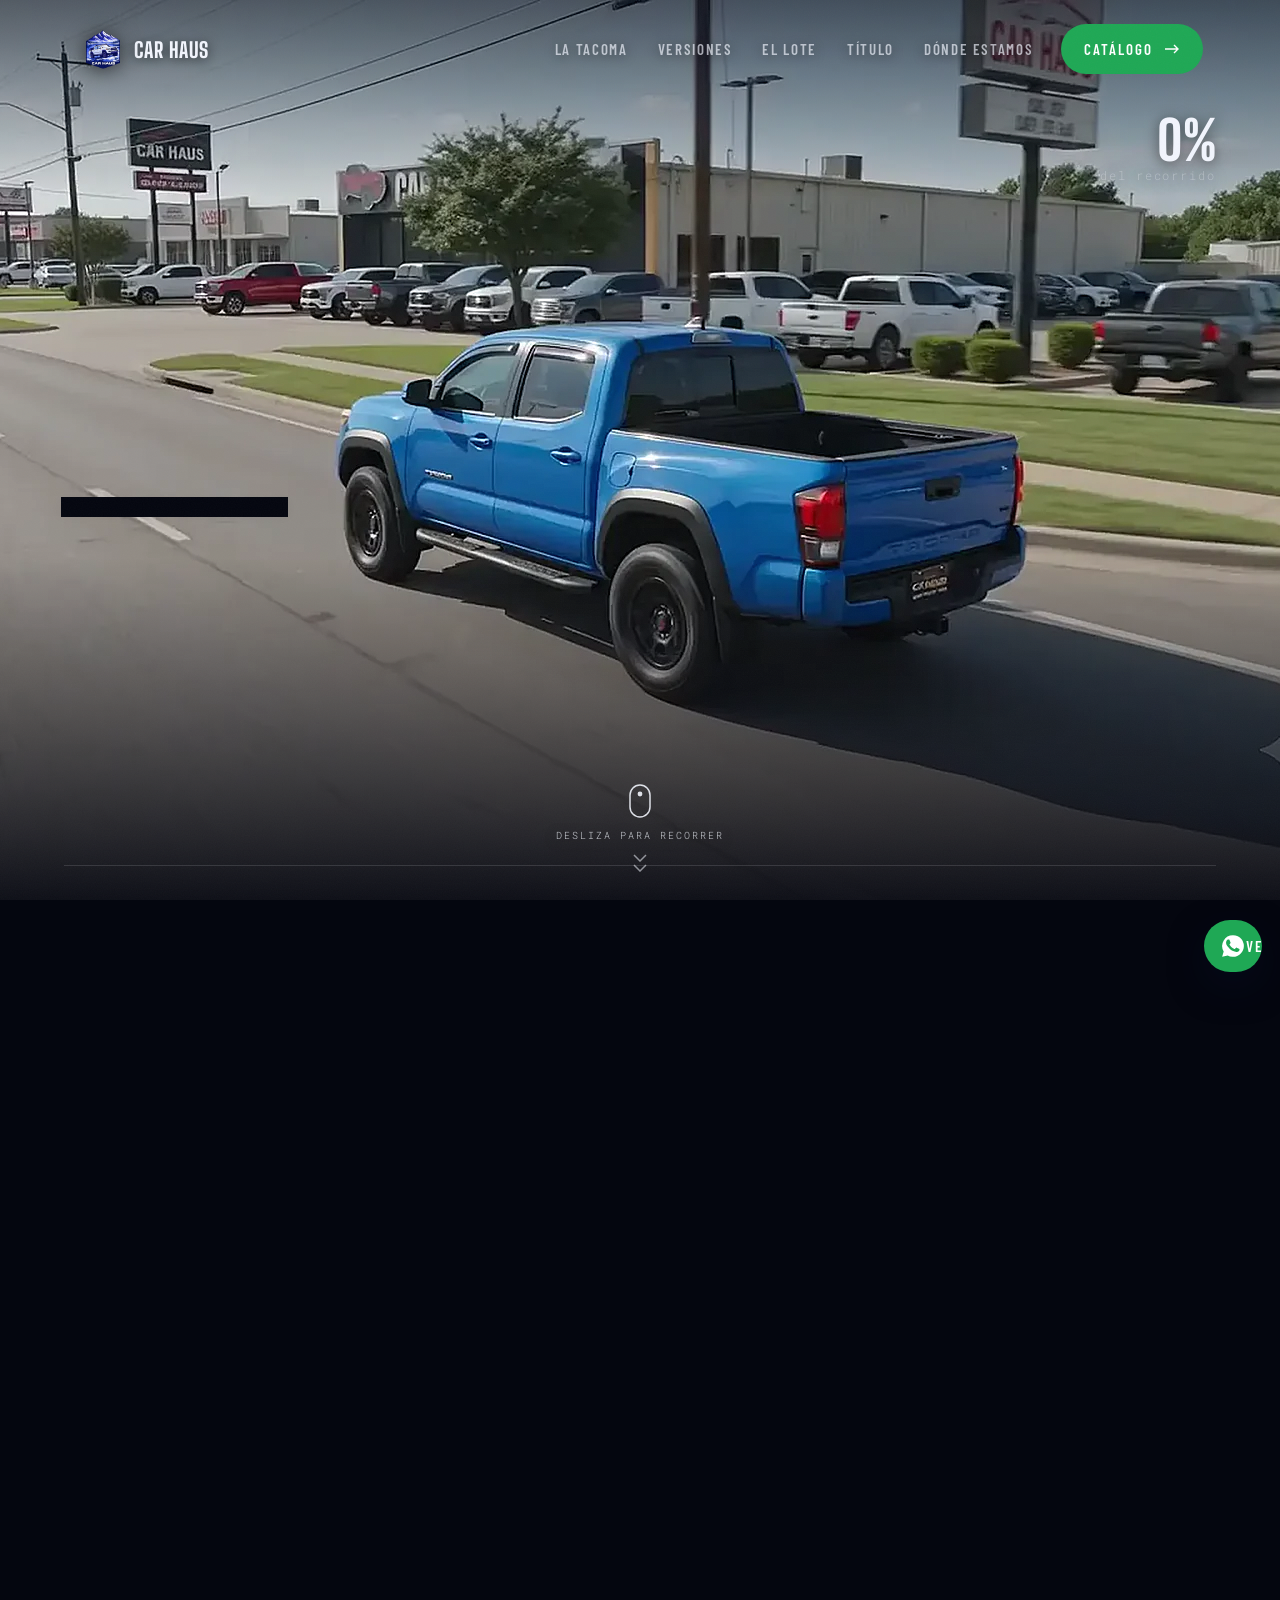
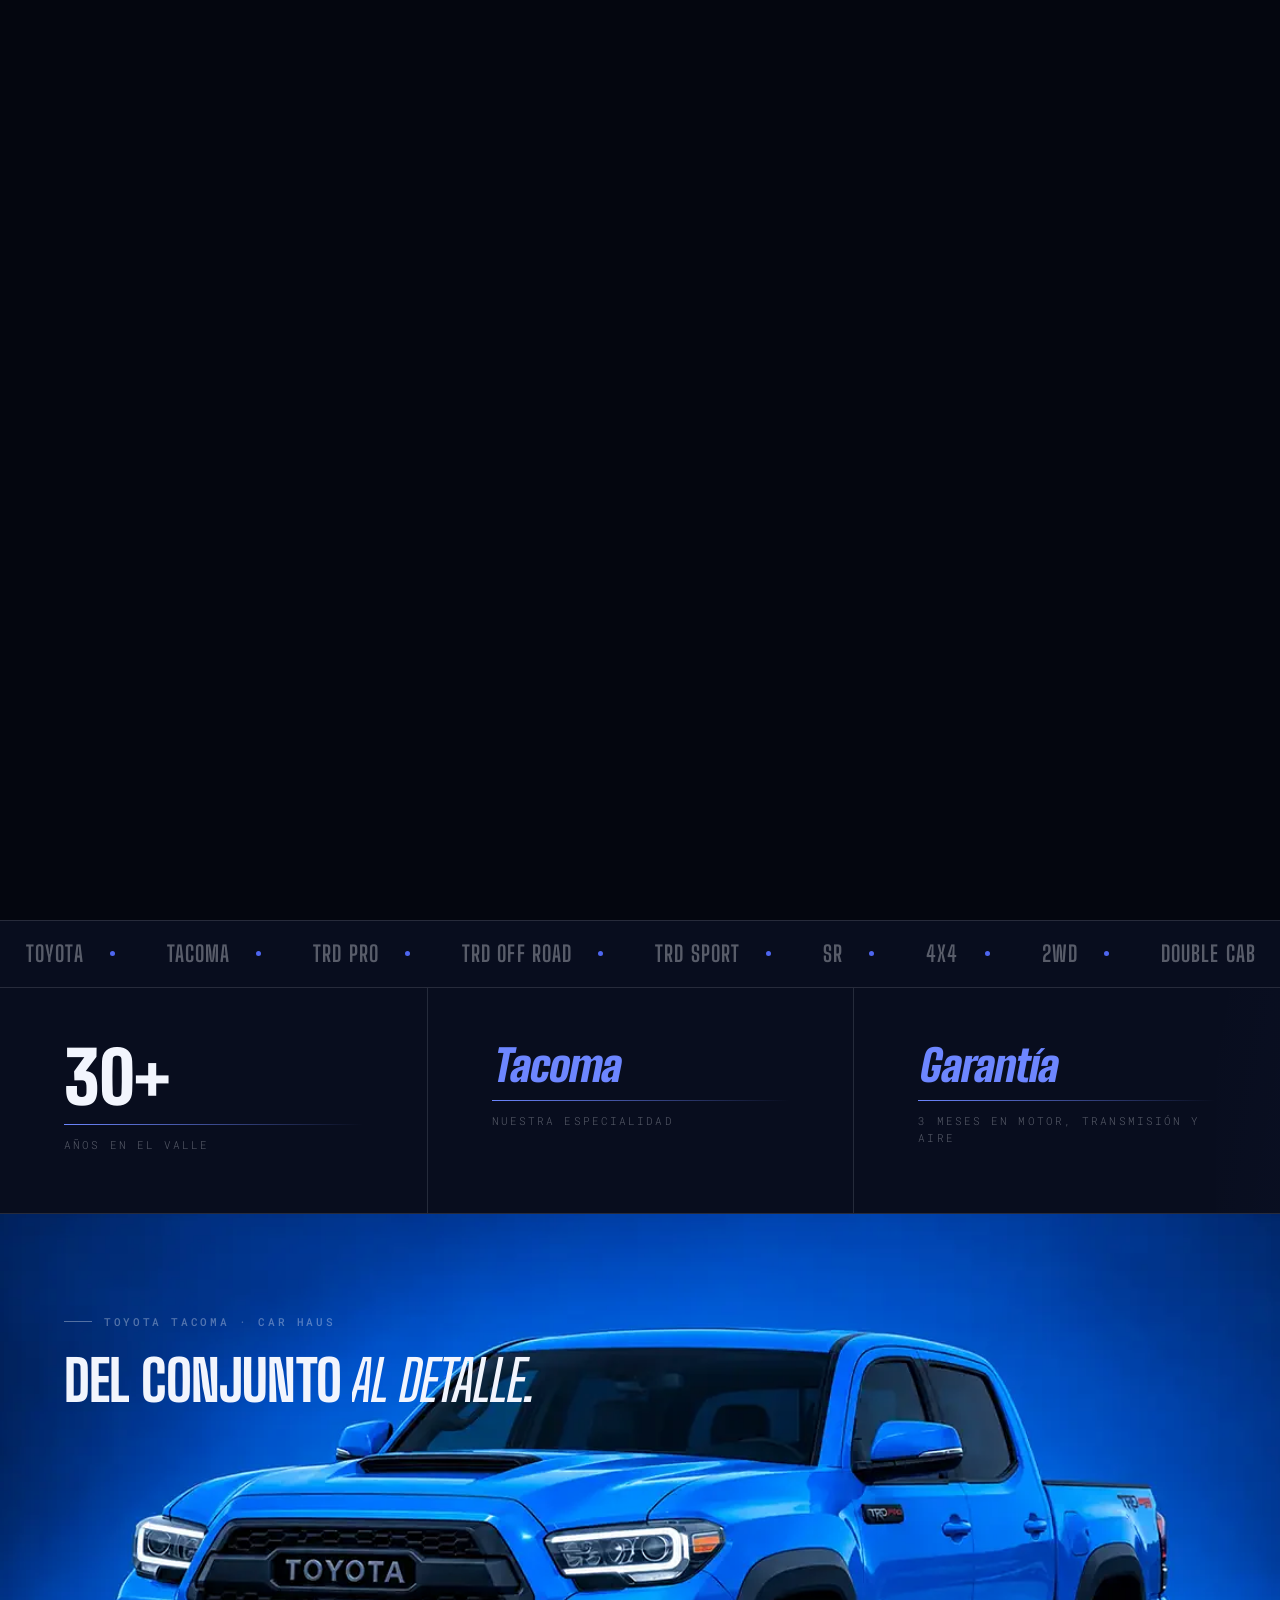
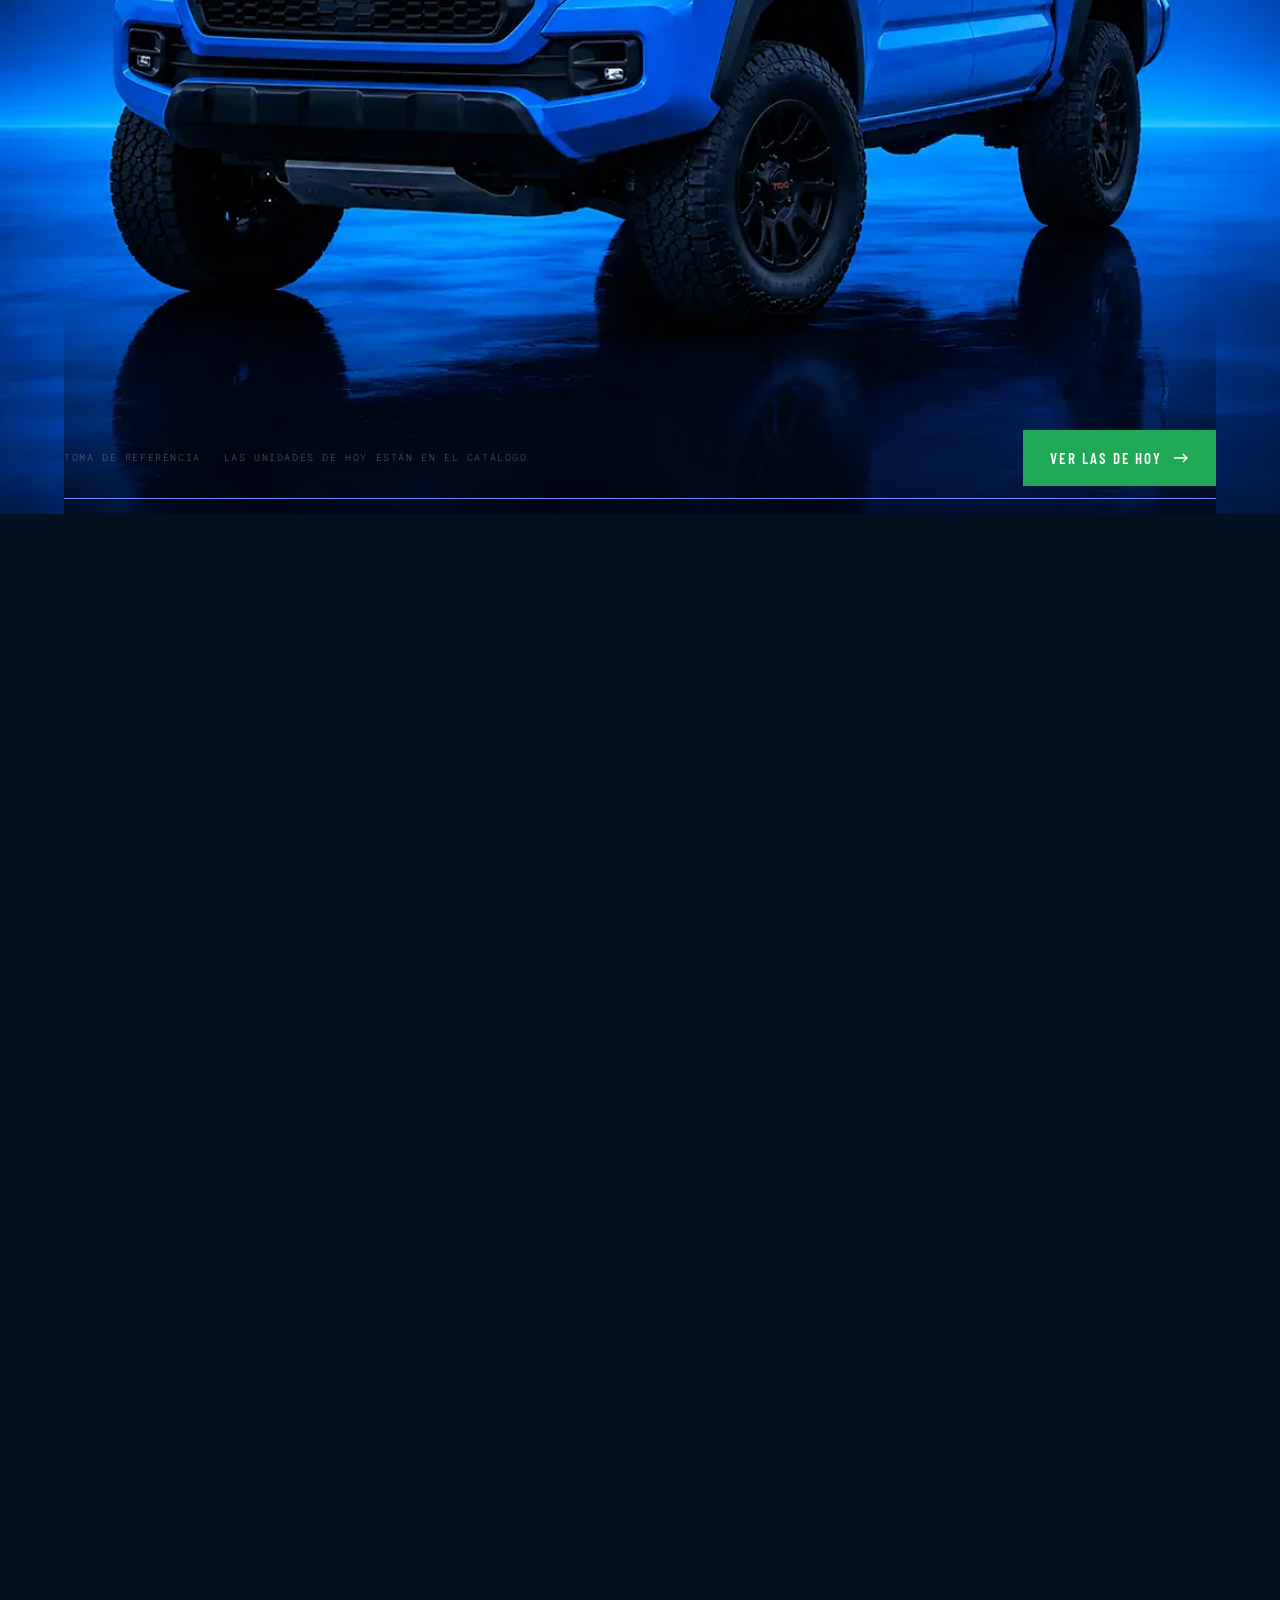
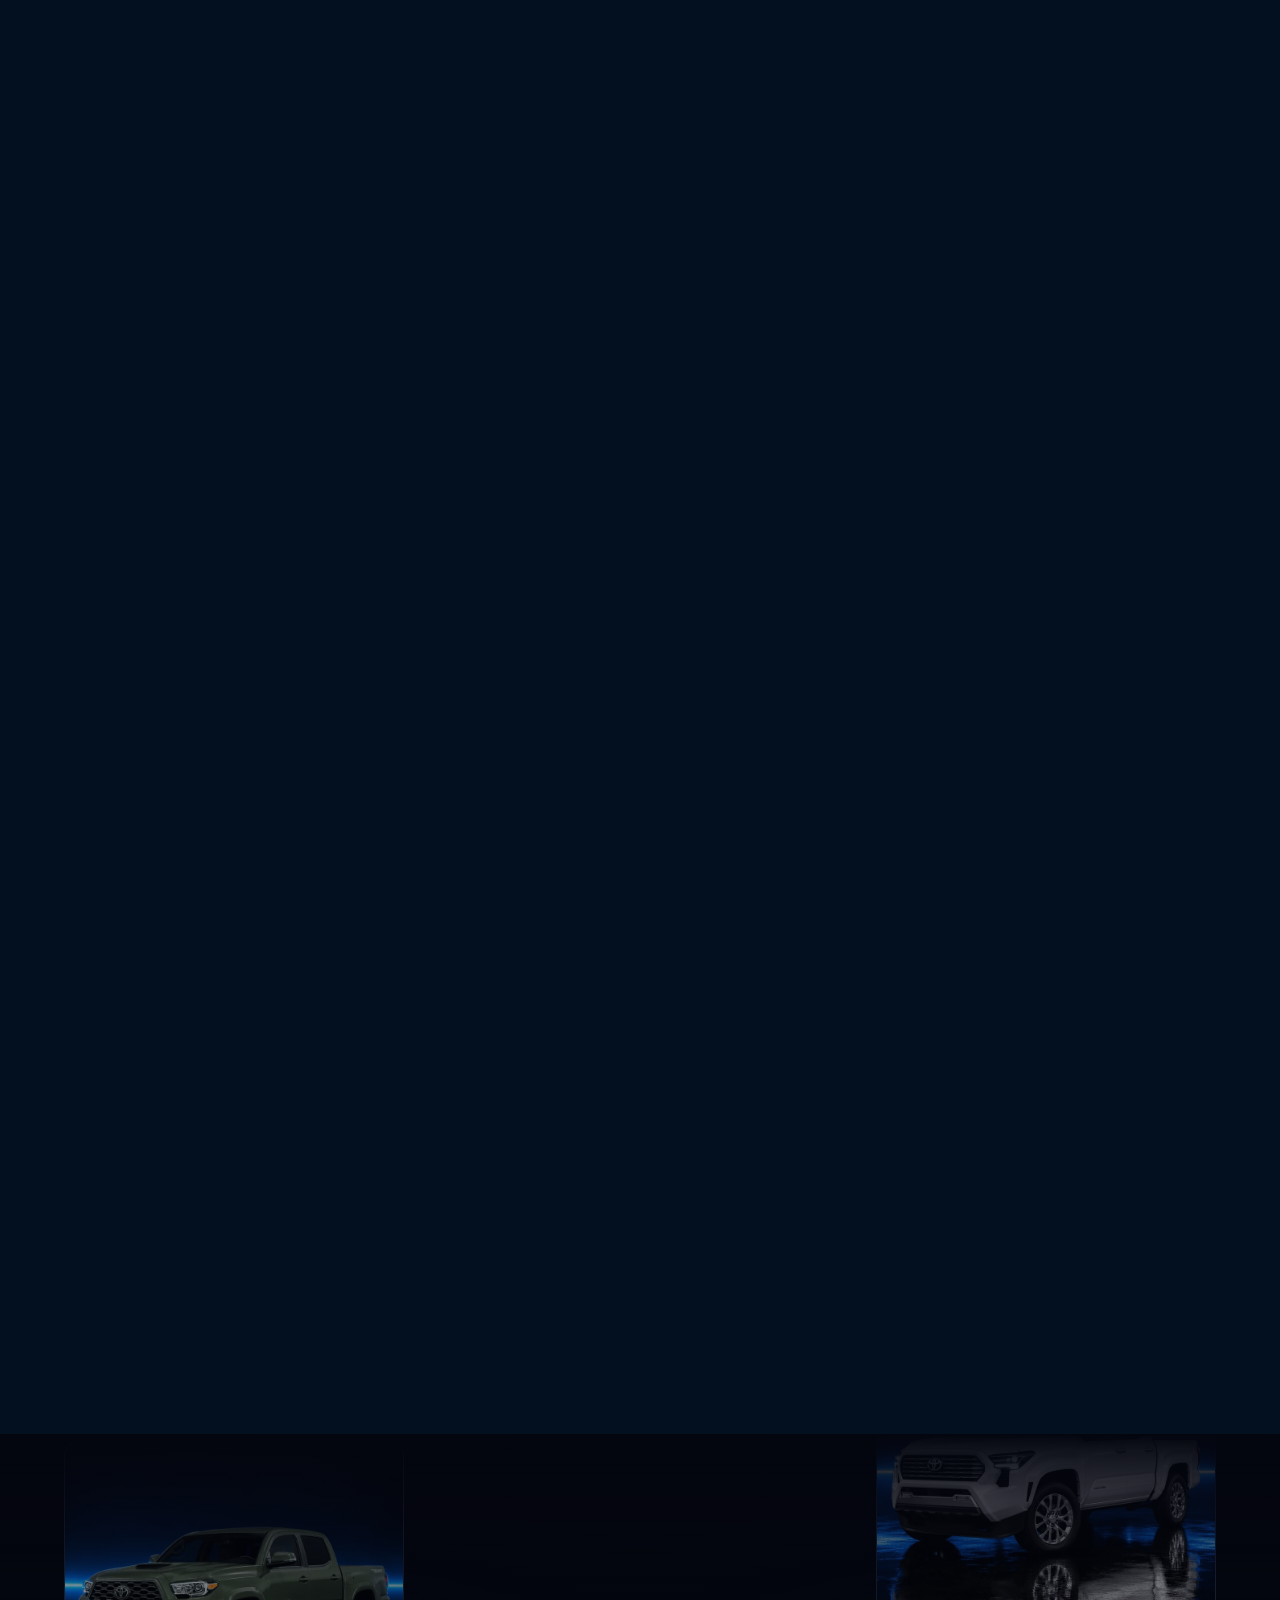
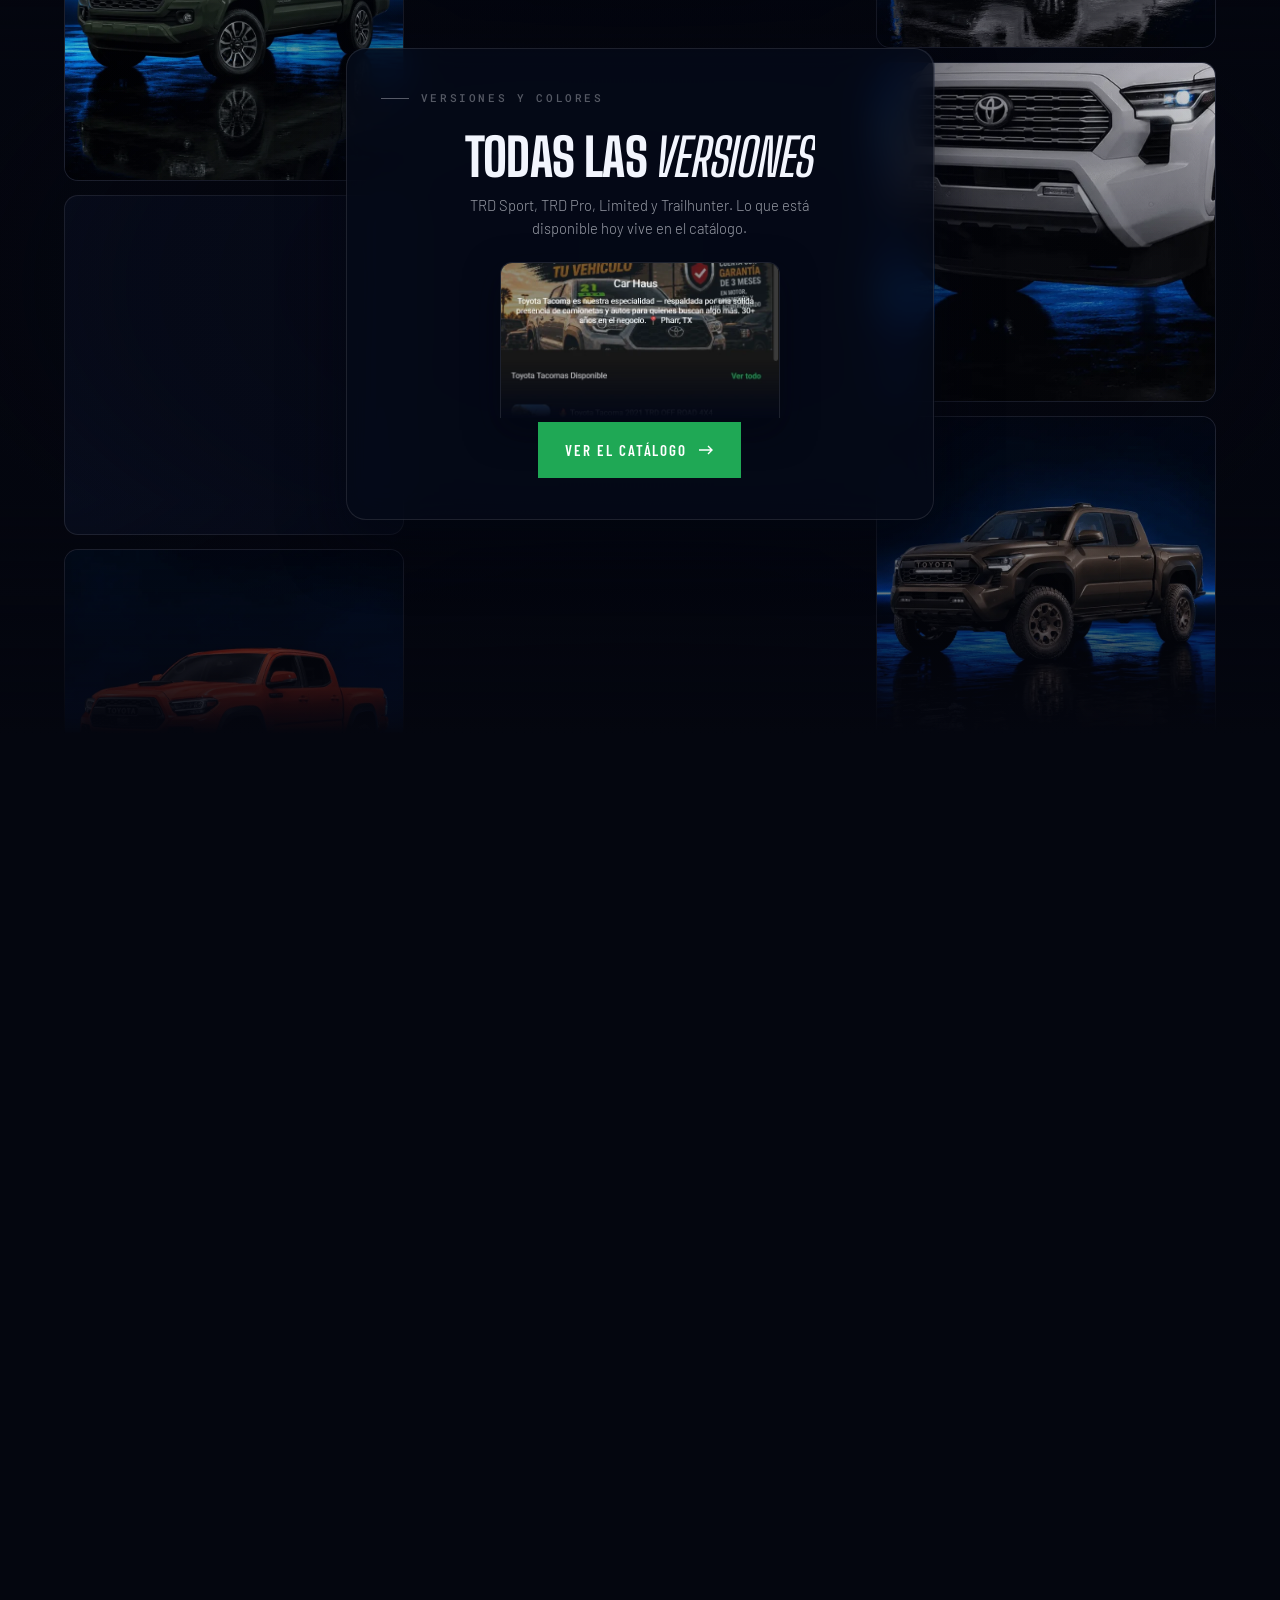
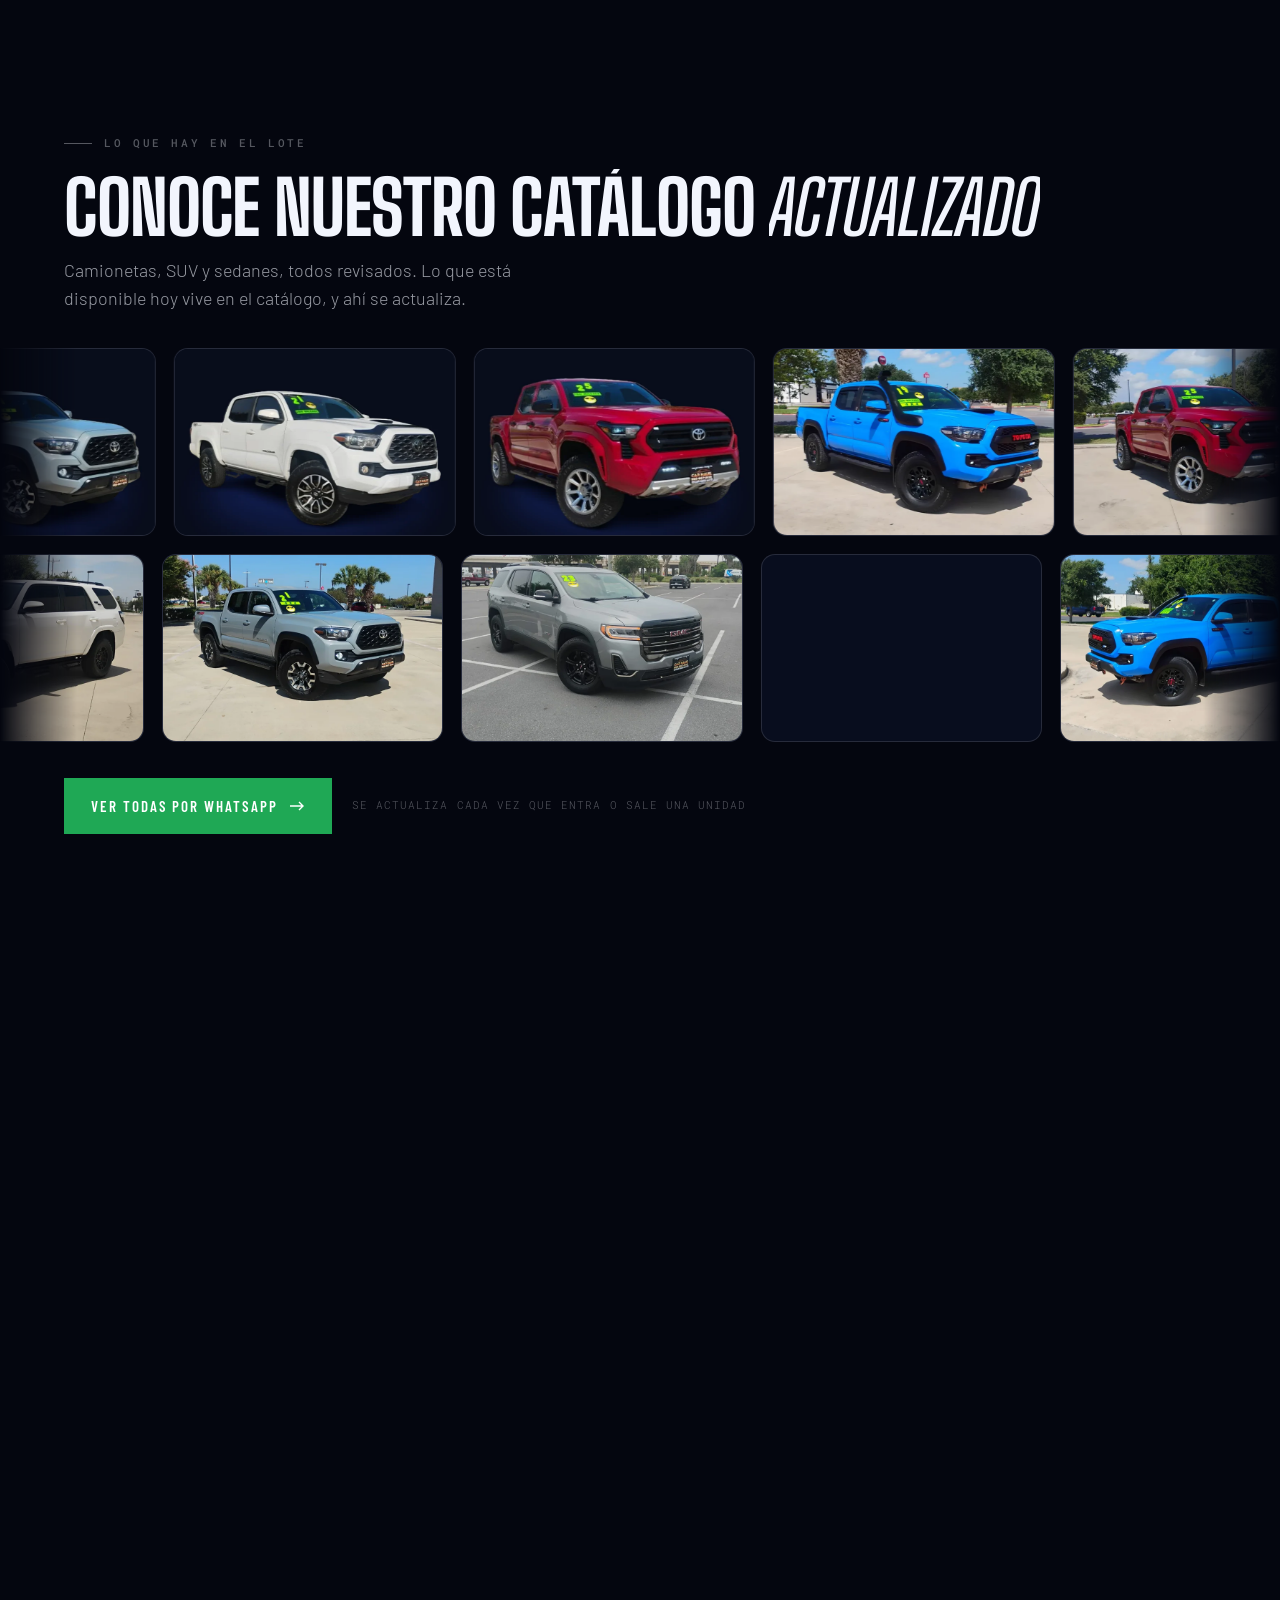
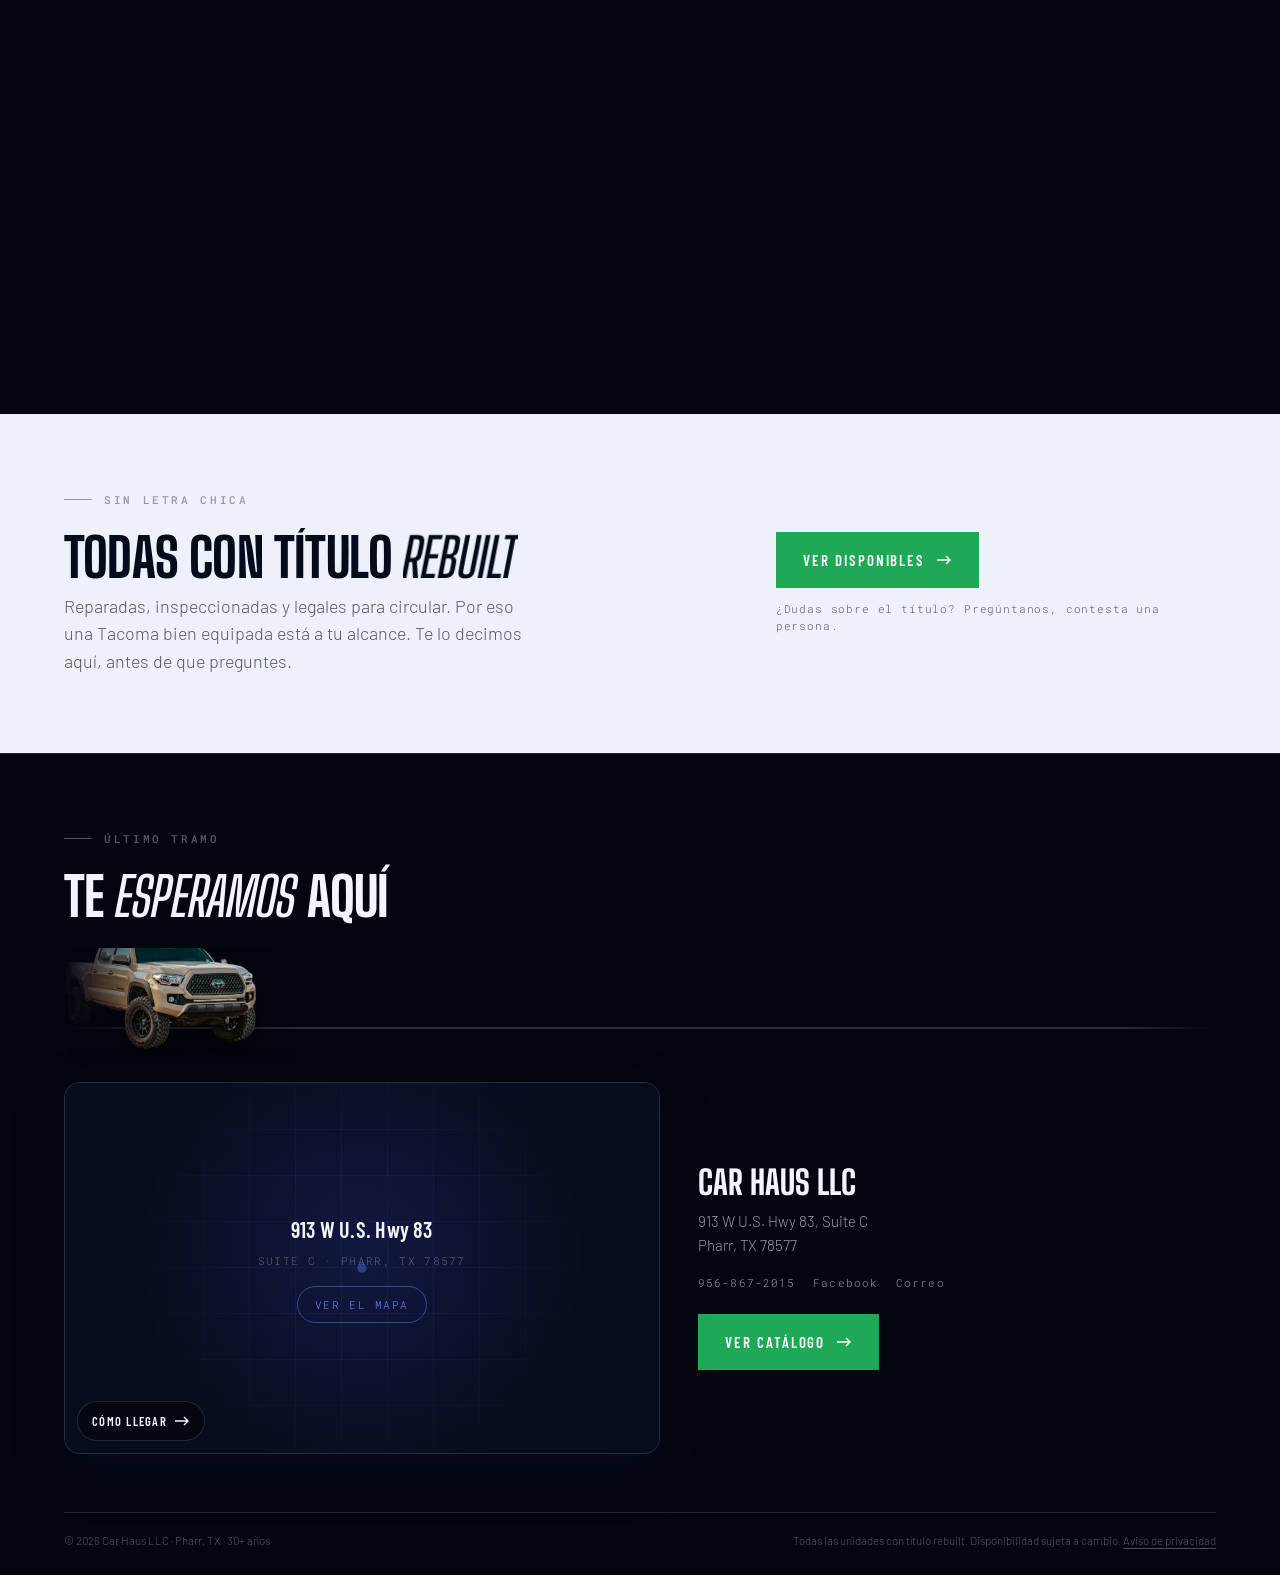
==== commit b6f4c05b: "El CSS anulaba el arreglo del carrusel: fuera los !important que congelaban html.no-motion .vmuro__c" ====
--- a/index.html
+++ b/index.html
@@ -25,7 +25,7 @@
 <!-- El navegador pide /favicon.ico y iOS pide /apple-touch-icon.png por su
      cuenta, esten declarados o no. Sin ellos, dos 404 en cada visita. -->
 <link rel="icon" href="/favicon.ico" sizes="any">
-<link rel="icon" type="image/png" href="assets/logo/carhaus-favicon.png?v=1788413825" sizes="64x64">
+<link rel="icon" type="image/png" href="assets/logo/carhaus-favicon.png?v=1788415976" sizes="64x64">
 <link rel="apple-touch-icon" href="/apple-touch-icon.png">
 
 <link rel="preconnect" href="https://fonts.googleapis.com">
@@ -45,15 +45,15 @@
      (1150px), el monitor normal film-md/ (1600px) y la pantalla retina o
      ancha film-hd/ (2200px). El corte de telefono es el mismo 767px
      que usa buildHero en script.js. -->
-<link rel="preload" as="image" href="assets/360/film/f-001.webp?v=1788413825" media="(max-width: 767px)" fetchpriority="high">
-<link rel="preload" as="image" href="assets/360/film/f-002.webp?v=1788413825" media="(max-width: 767px)">
-<link rel="preload" as="image" href="assets/360/film-md/f-001.webp?v=1788413825" media="(min-width: 768px) and (max-width: 1899px) and (max-resolution: 1.99dppx)" fetchpriority="high">
-<link rel="preload" as="image" href="assets/360/film-md/f-002.webp?v=1788413825" media="(min-width: 768px) and (max-width: 1899px) and (max-resolution: 1.99dppx)">
-<link rel="preload" as="image" href="assets/360/film-hd/f-001.webp?v=1788413825" media="(min-width: 1900px), (min-width: 768px) and (min-resolution: 2dppx)" fetchpriority="high">
-<link rel="preload" as="image" href="assets/360/film-hd/f-002.webp?v=1788413825" media="(min-width: 1900px), (min-width: 768px) and (min-resolution: 2dppx)">
+<link rel="preload" as="image" href="assets/360/film/f-001.webp?v=1788415976" media="(max-width: 767px)" fetchpriority="high">
+<link rel="preload" as="image" href="assets/360/film/f-002.webp?v=1788415976" media="(max-width: 767px)">
+<link rel="preload" as="image" href="assets/360/film-md/f-001.webp?v=1788415976" media="(min-width: 768px) and (max-width: 1899px) and (max-resolution: 1.99dppx)" fetchpriority="high">
+<link rel="preload" as="image" href="assets/360/film-md/f-002.webp?v=1788415976" media="(min-width: 768px) and (max-width: 1899px) and (max-resolution: 1.99dppx)">
+<link rel="preload" as="image" href="assets/360/film-hd/f-001.webp?v=1788415976" media="(min-width: 1900px), (min-width: 768px) and (min-resolution: 2dppx)" fetchpriority="high">
+<link rel="preload" as="image" href="assets/360/film-hd/f-002.webp?v=1788415976" media="(min-width: 1900px), (min-width: 768px) and (min-resolution: 2dppx)">
 <!-- El codigo tambien sale versionado: sin esto un navegador testarudo
      puede quedarse con una hoja de estilos vieja aunque el HTML sea nuevo. -->
-<link rel="stylesheet" href="style.css?v=1788413825">
+<link rel="stylesheet" href="style.css?v=1788415976">
 
 <script type="application/ld+json">
 {
@@ -81,7 +81,7 @@
 <body>
   <a class="skip" href="#inventario">Saltar a los vehículos</a>
   <div id="root"></div>
-  <script src="script.js?v=1788413825"></script>
+  <script src="script.js?v=1788415976"></script>
 </body>
 </html>
 
--- a/style.css
+++ b/style.css
@@ -1419,7 +1419,9 @@
    nada que contar. */
 html.no-motion .blue-run__stage { --truck-y: 0vh; }
 @media (min-width: 768px) {
-  html.no-motion .blue-run__stage { --truck-scale: 1; }
+  /* El acercamiento tampoco: es lo unico que la seccion ensena, y solo
+     avanza si el visitante baja. Lo que si se apaga es la deriva vertical
+     de arriba, que esa si es adorno. */
 }
 /* Cruces mas cortos: el cambio se lee como avance, no como fundido lento. */
 /* Con cuarenta planos el cambio entre uno y otro es minimo: un fundido
@@ -3012,7 +3014,8 @@
 
 /* Sin movimiento no hay ni subida ni cortina: el texto esta puesto desde el
    principio y solo se releva al bajar, que es informacion, no adorno. */
-html.no-motion .hero__titular .pal > i { transform: none !important; opacity: 1 !important; }
+/* Las palabras del titular suben con el scroll, no solas: es la entrada de
+   la portada, no una animacion en bucle. Congelarlas dejaba el hero mudo. */
 html.no-motion .hero__marca-tapa { display: none; }
 html.no-motion .hero__cta { opacity: 1 !important; transform: none !important; }
 
@@ -3145,7 +3148,9 @@
 
 /* Sin movimiento las columnas se quedan quietas: la seccion sigue contando
    lo mismo, un muro de Tacomas con su invitacion al catalogo. */
-html.no-motion .vmuro__col { transform: none !important; }
+/* El recorrido de las columnas NO se apaga. Es el contenido de la seccion
+   y lo dirige el dedo del visitante, no la pagina sola. Este !important
+   anulaba el JavaScript y dejaba el carrusel entero congelado. */
 
 
 /* ============ LA VISTA DEL CATALOGO, DENTRO DEL PANEL ====================
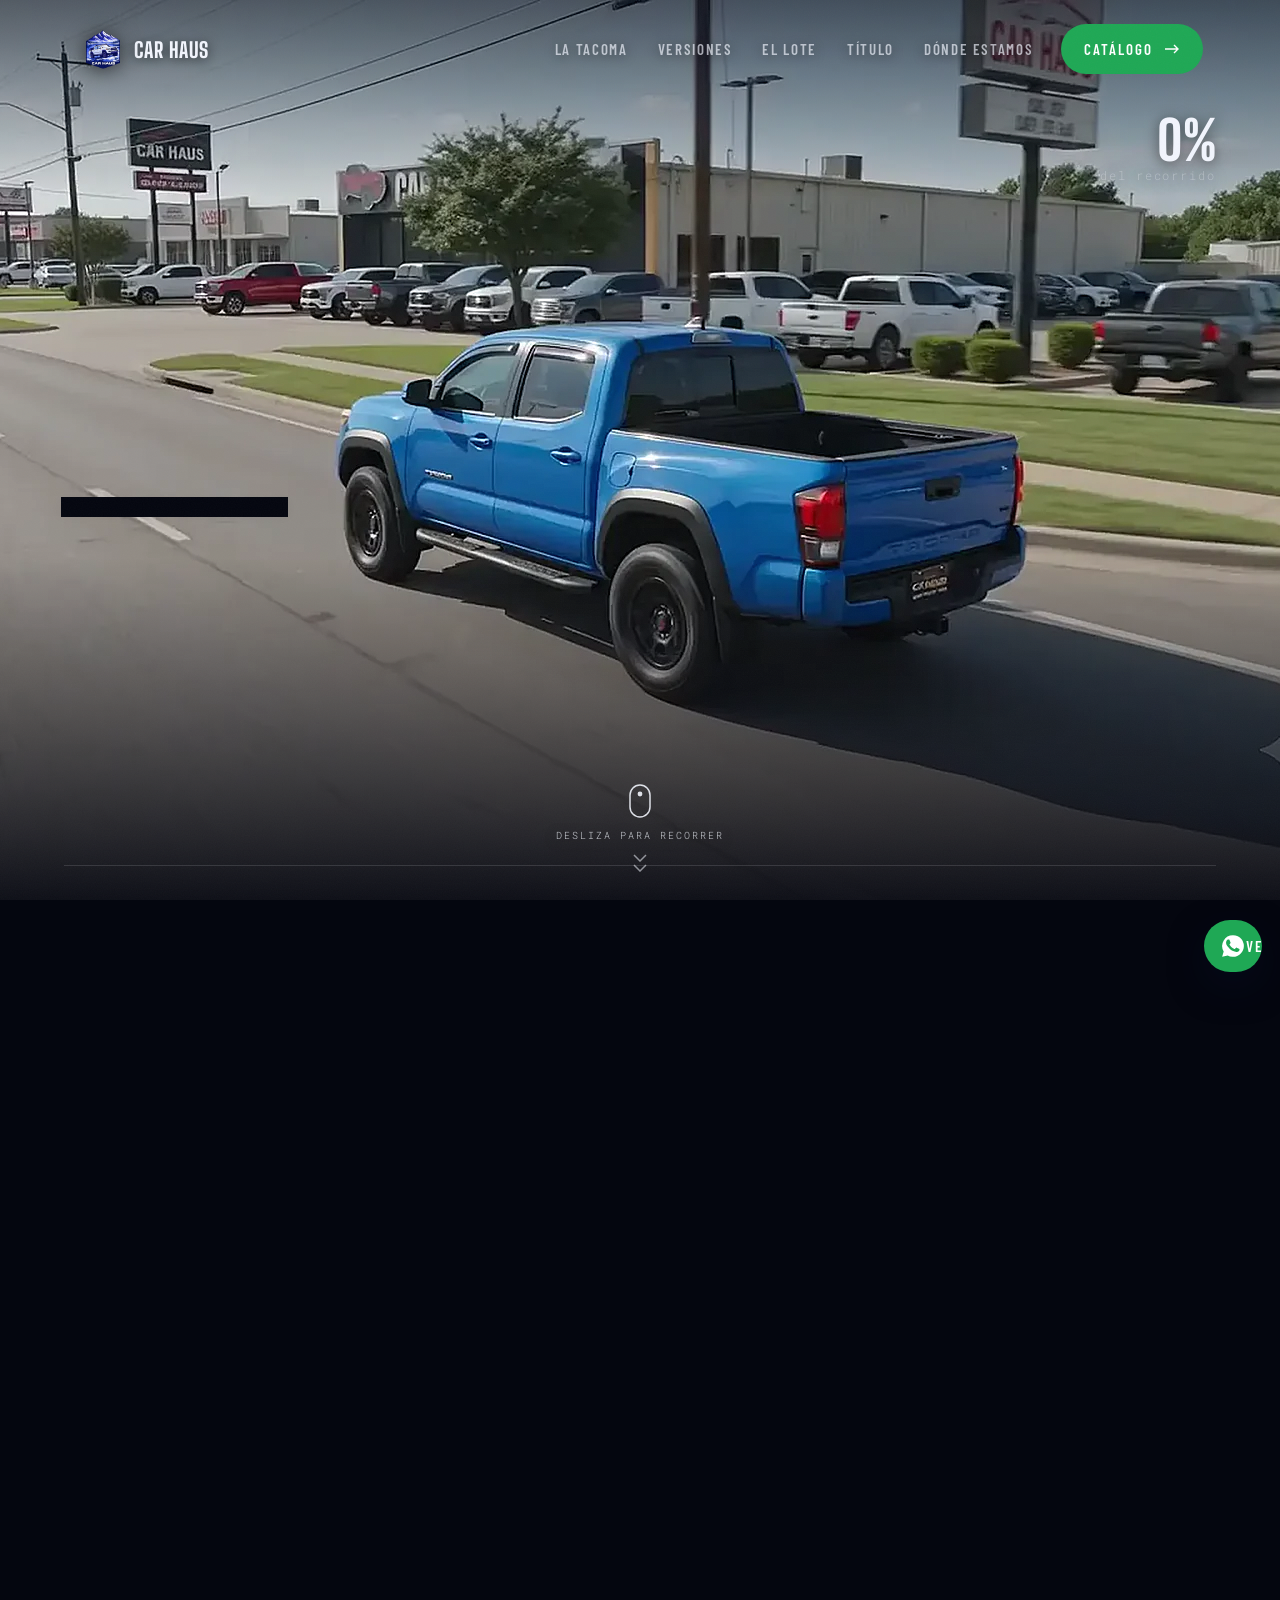
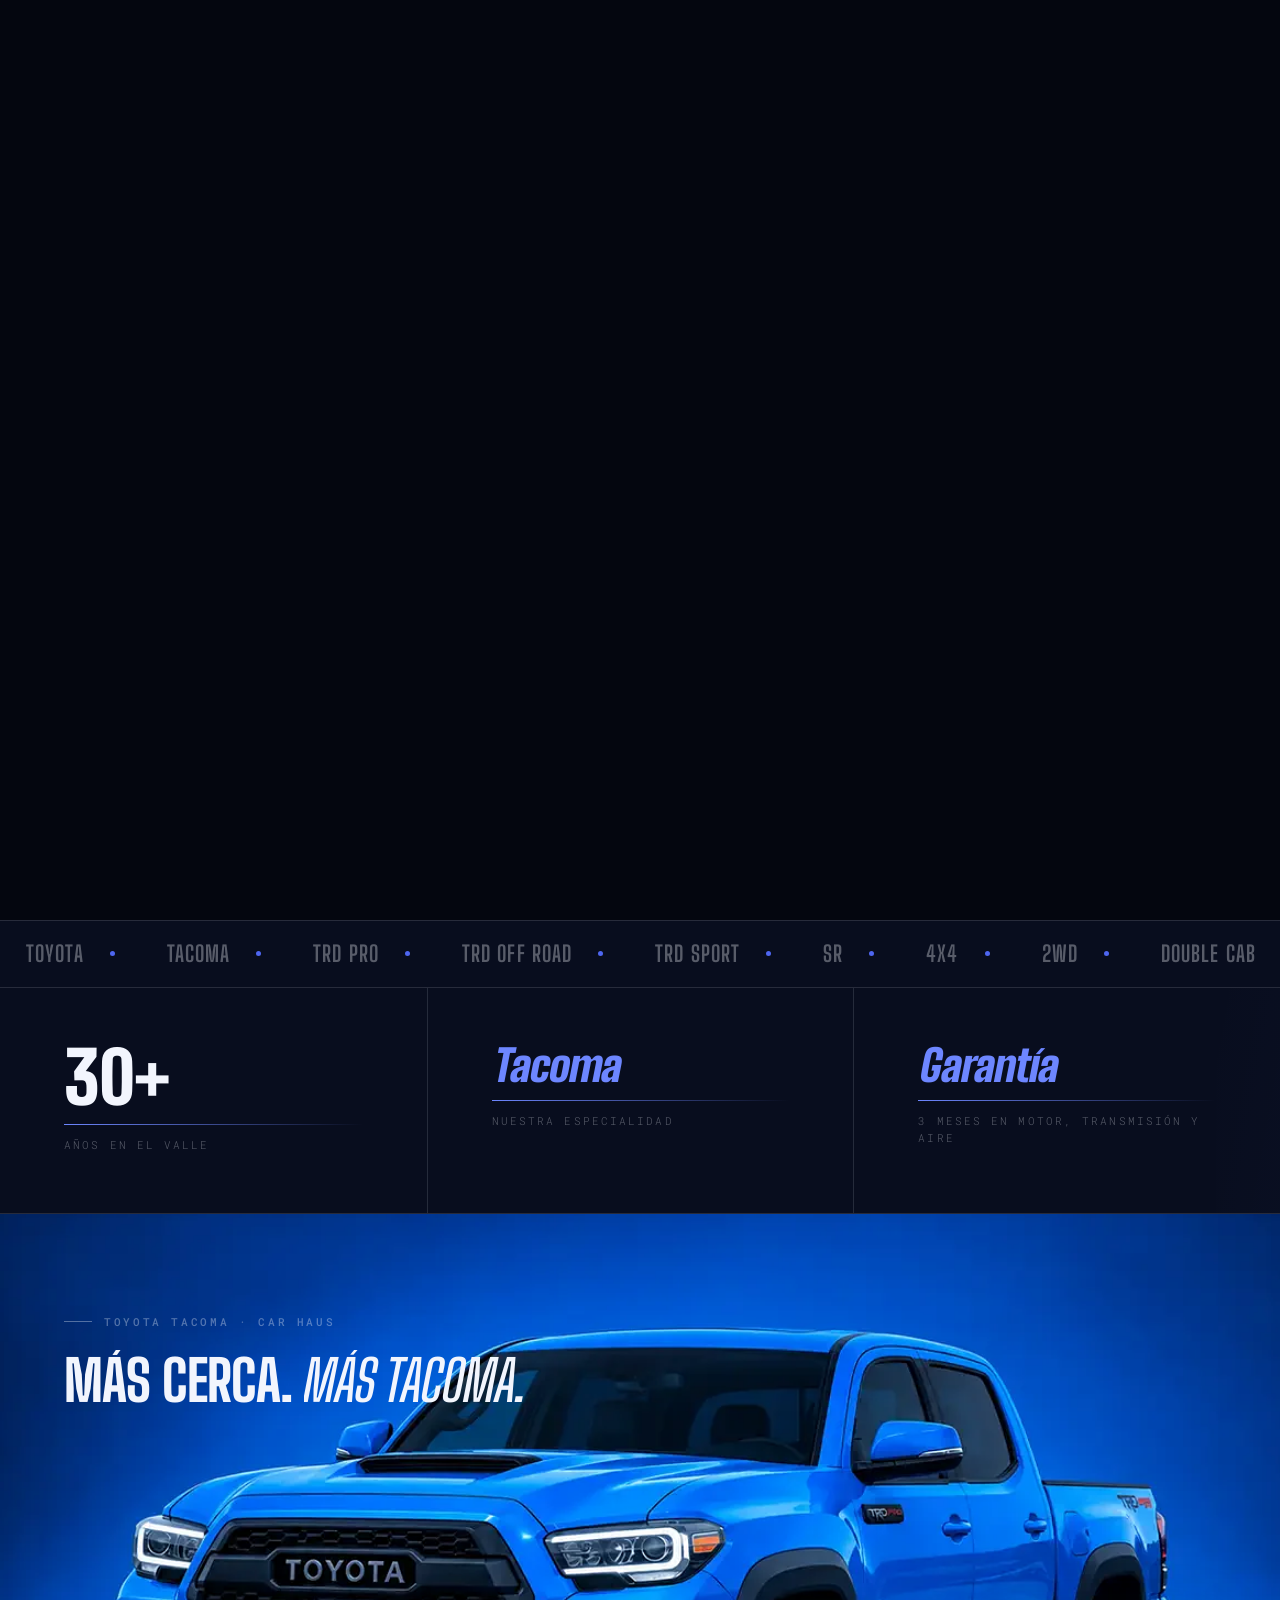
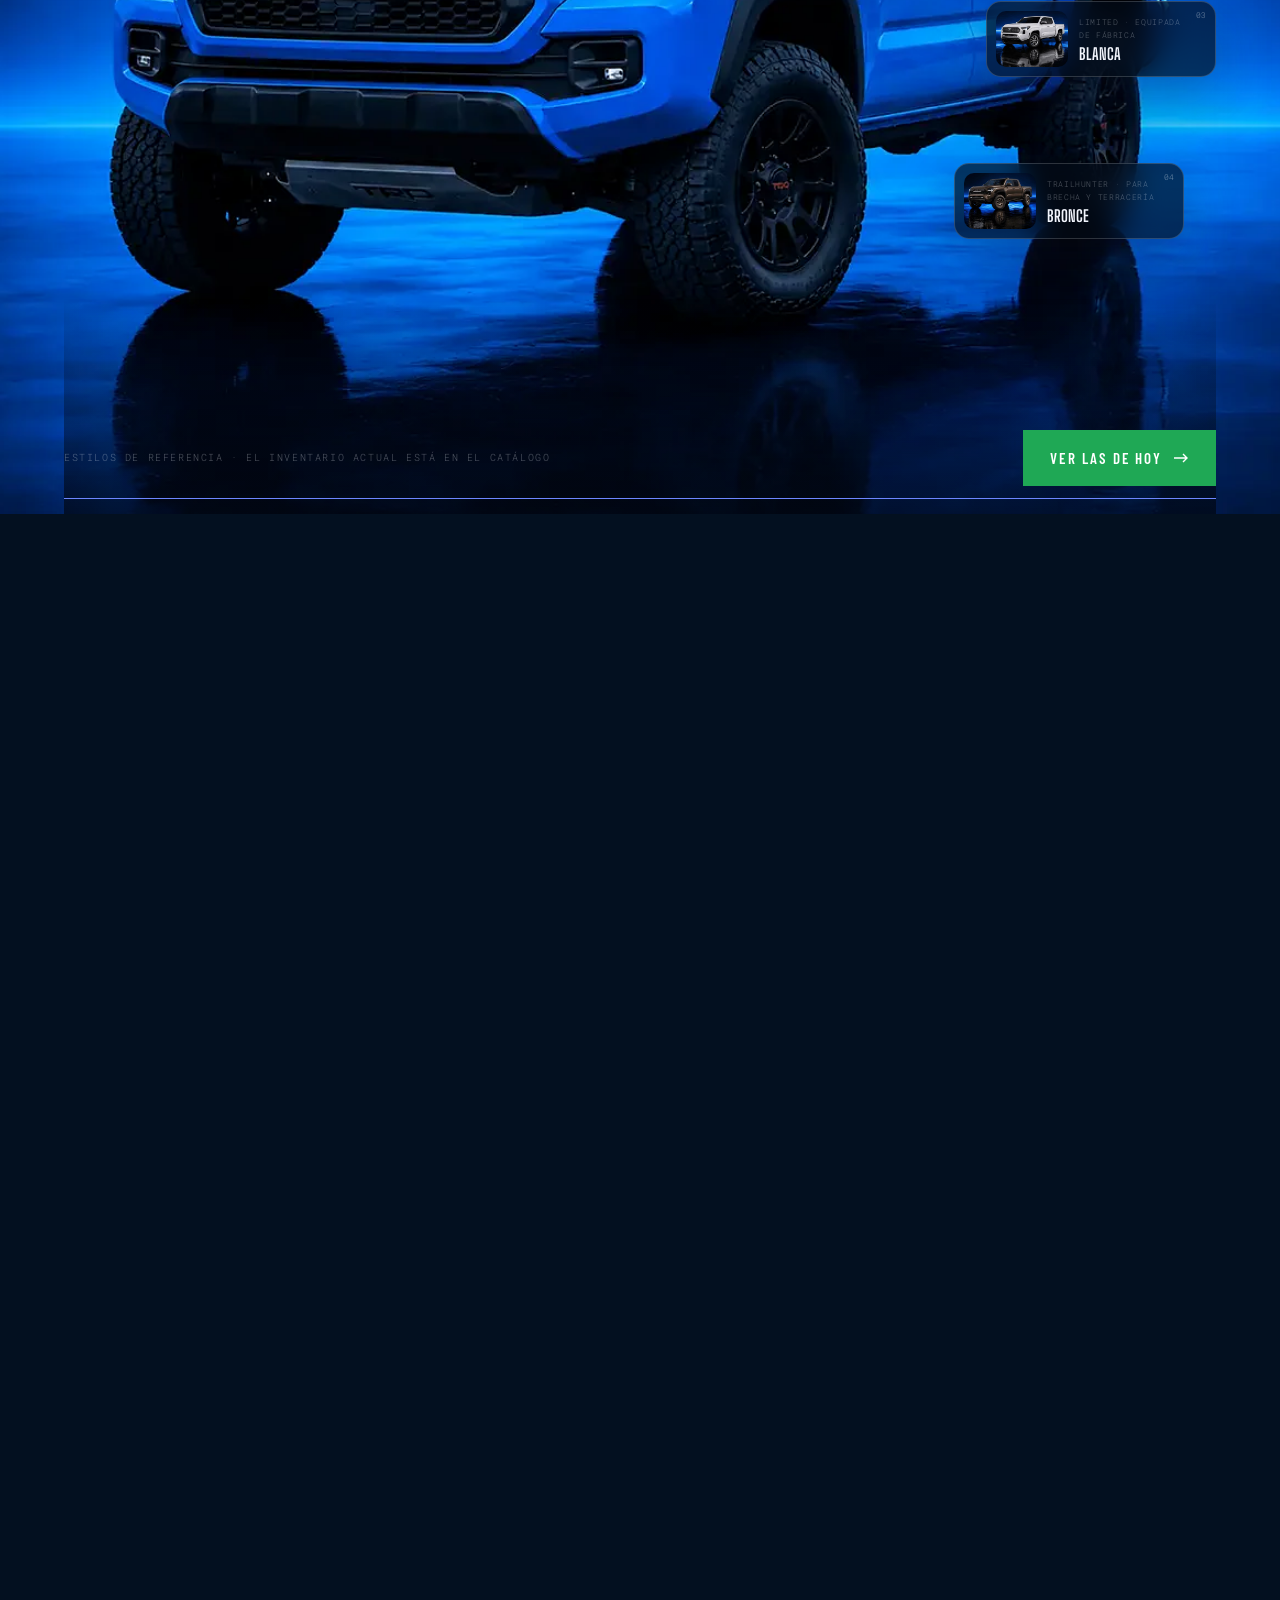
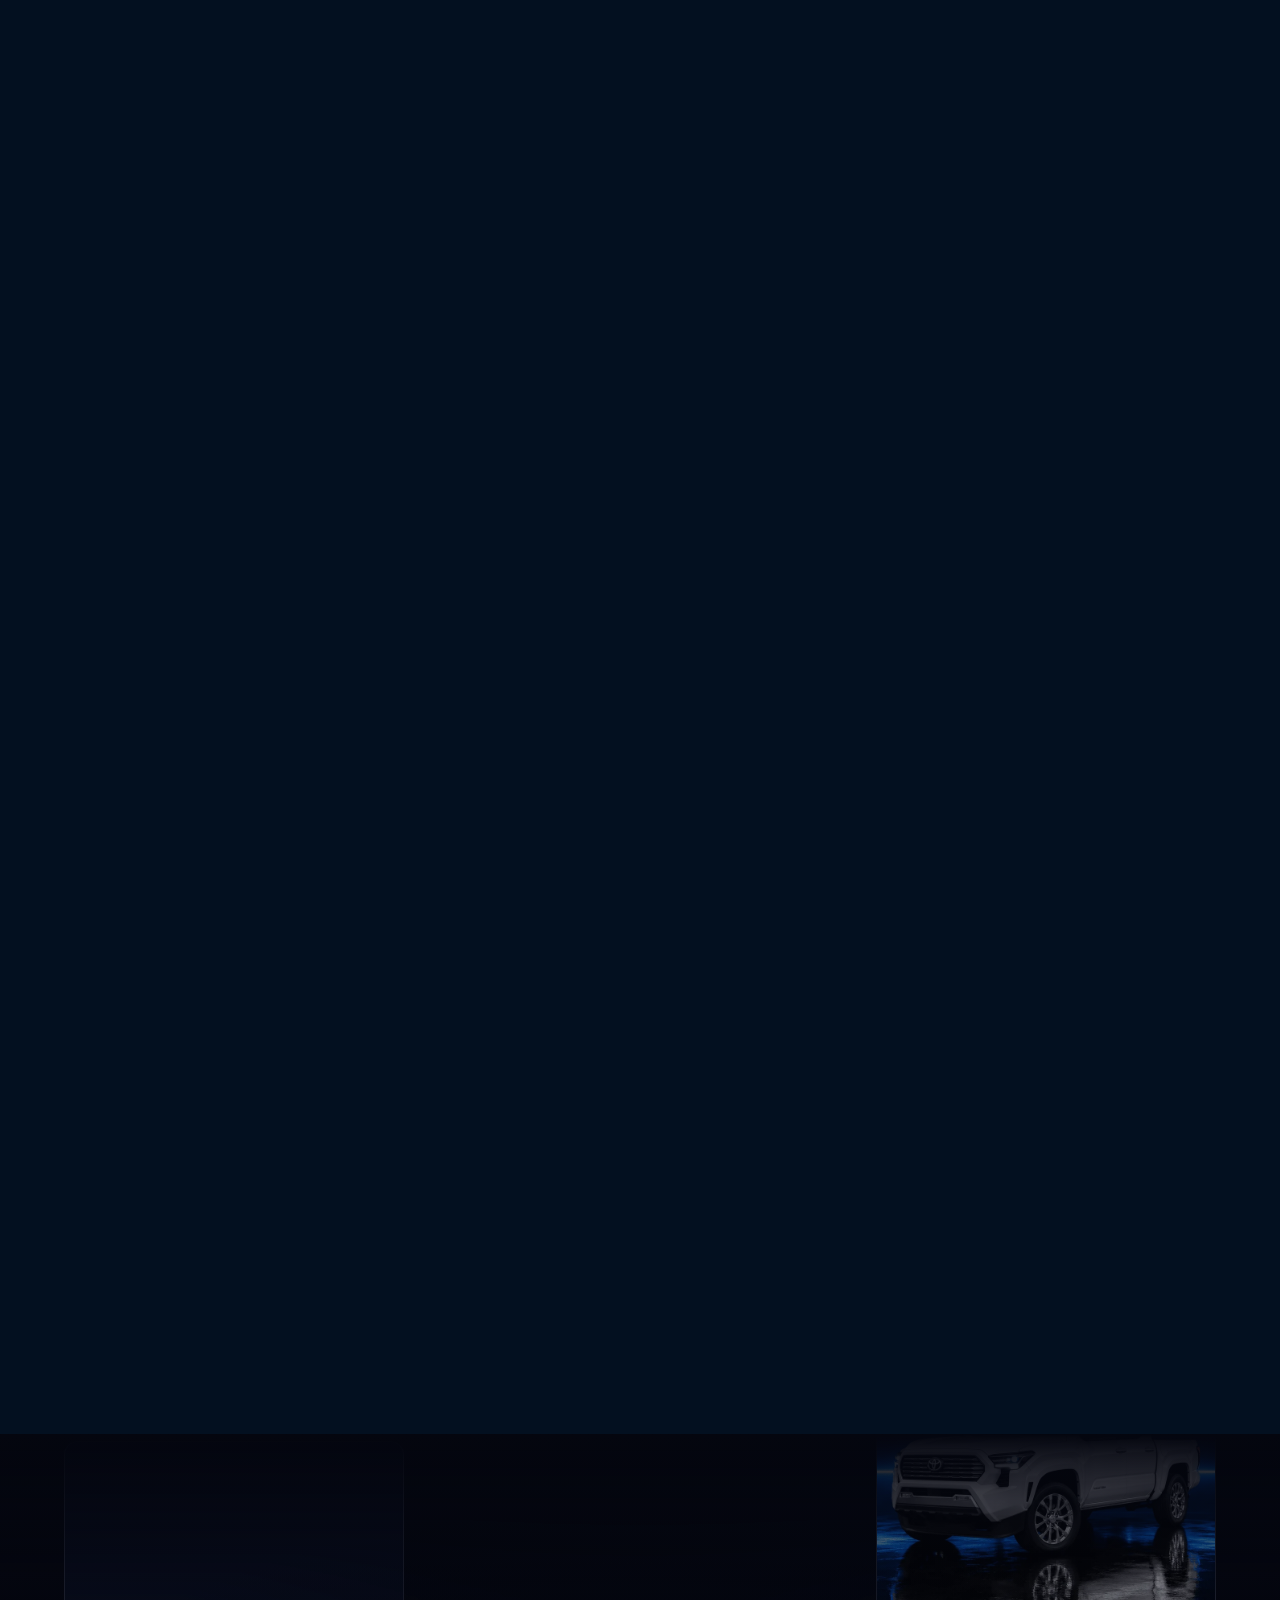
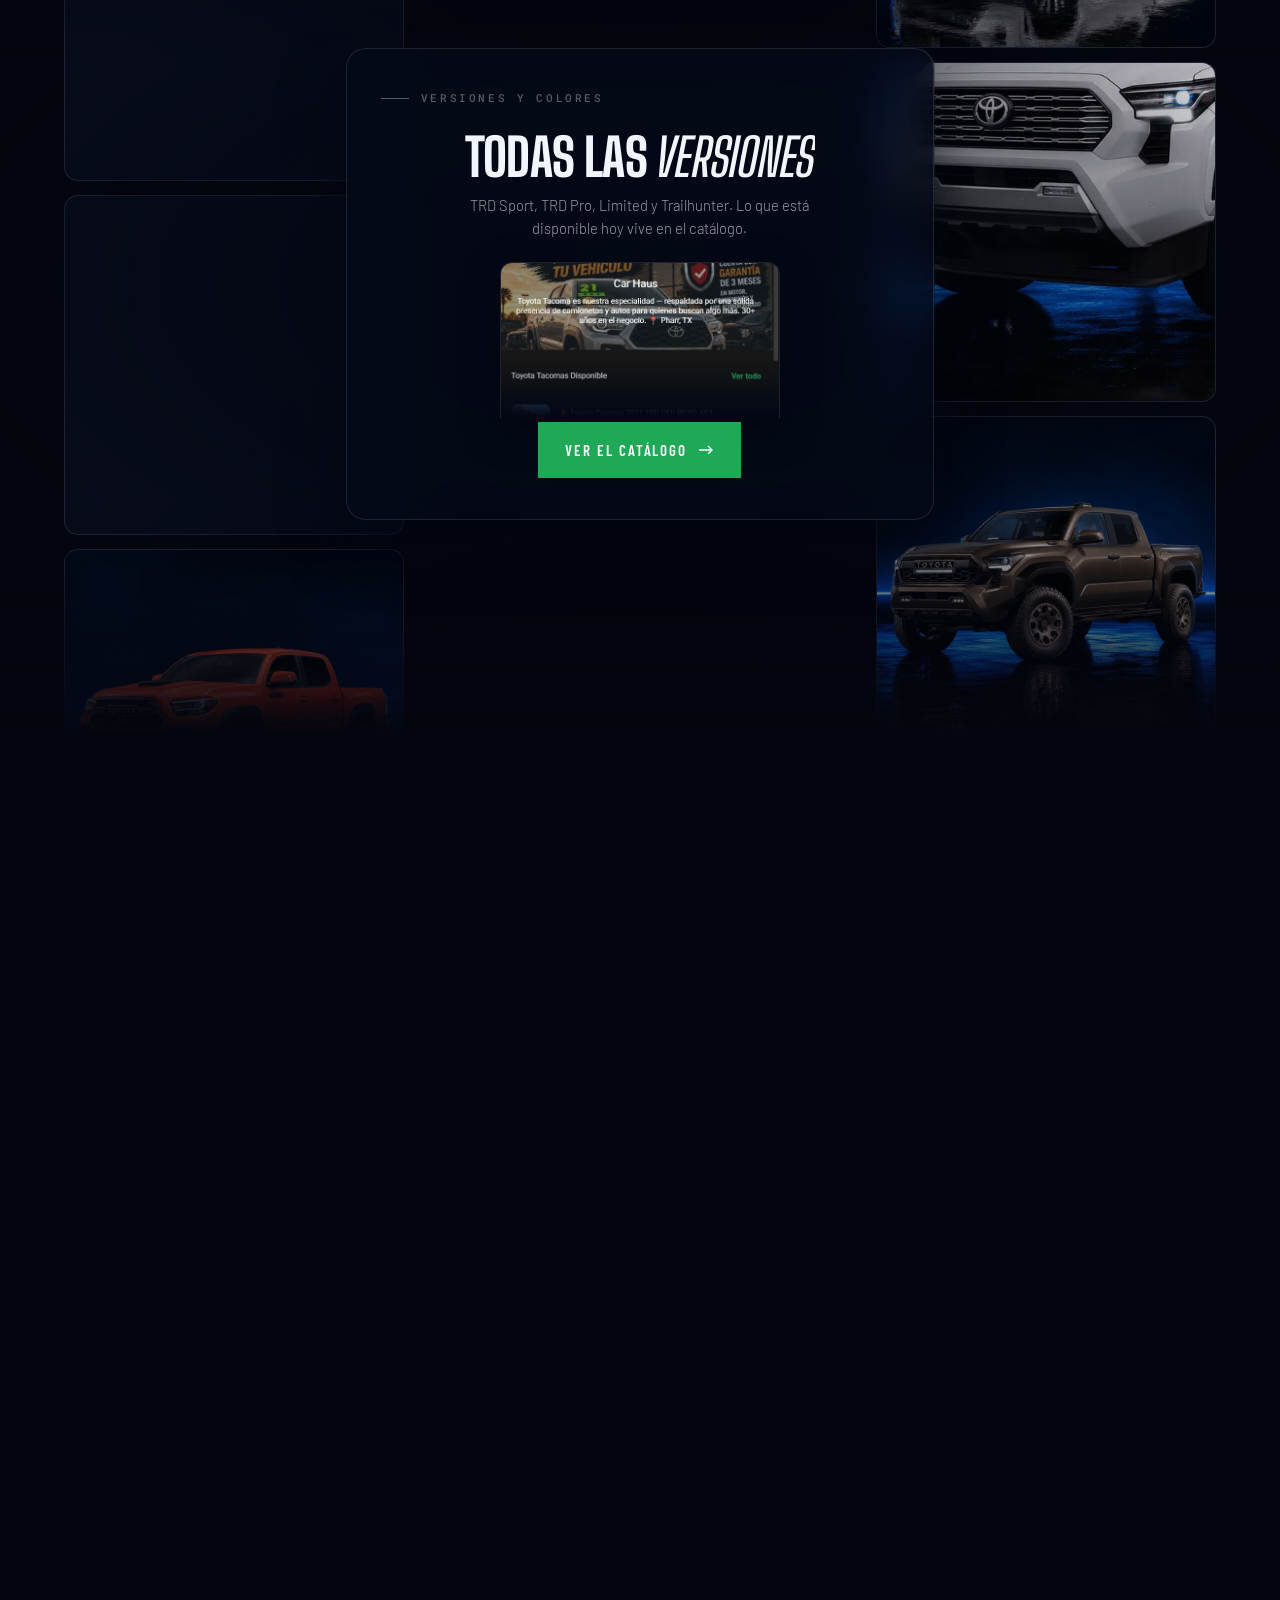
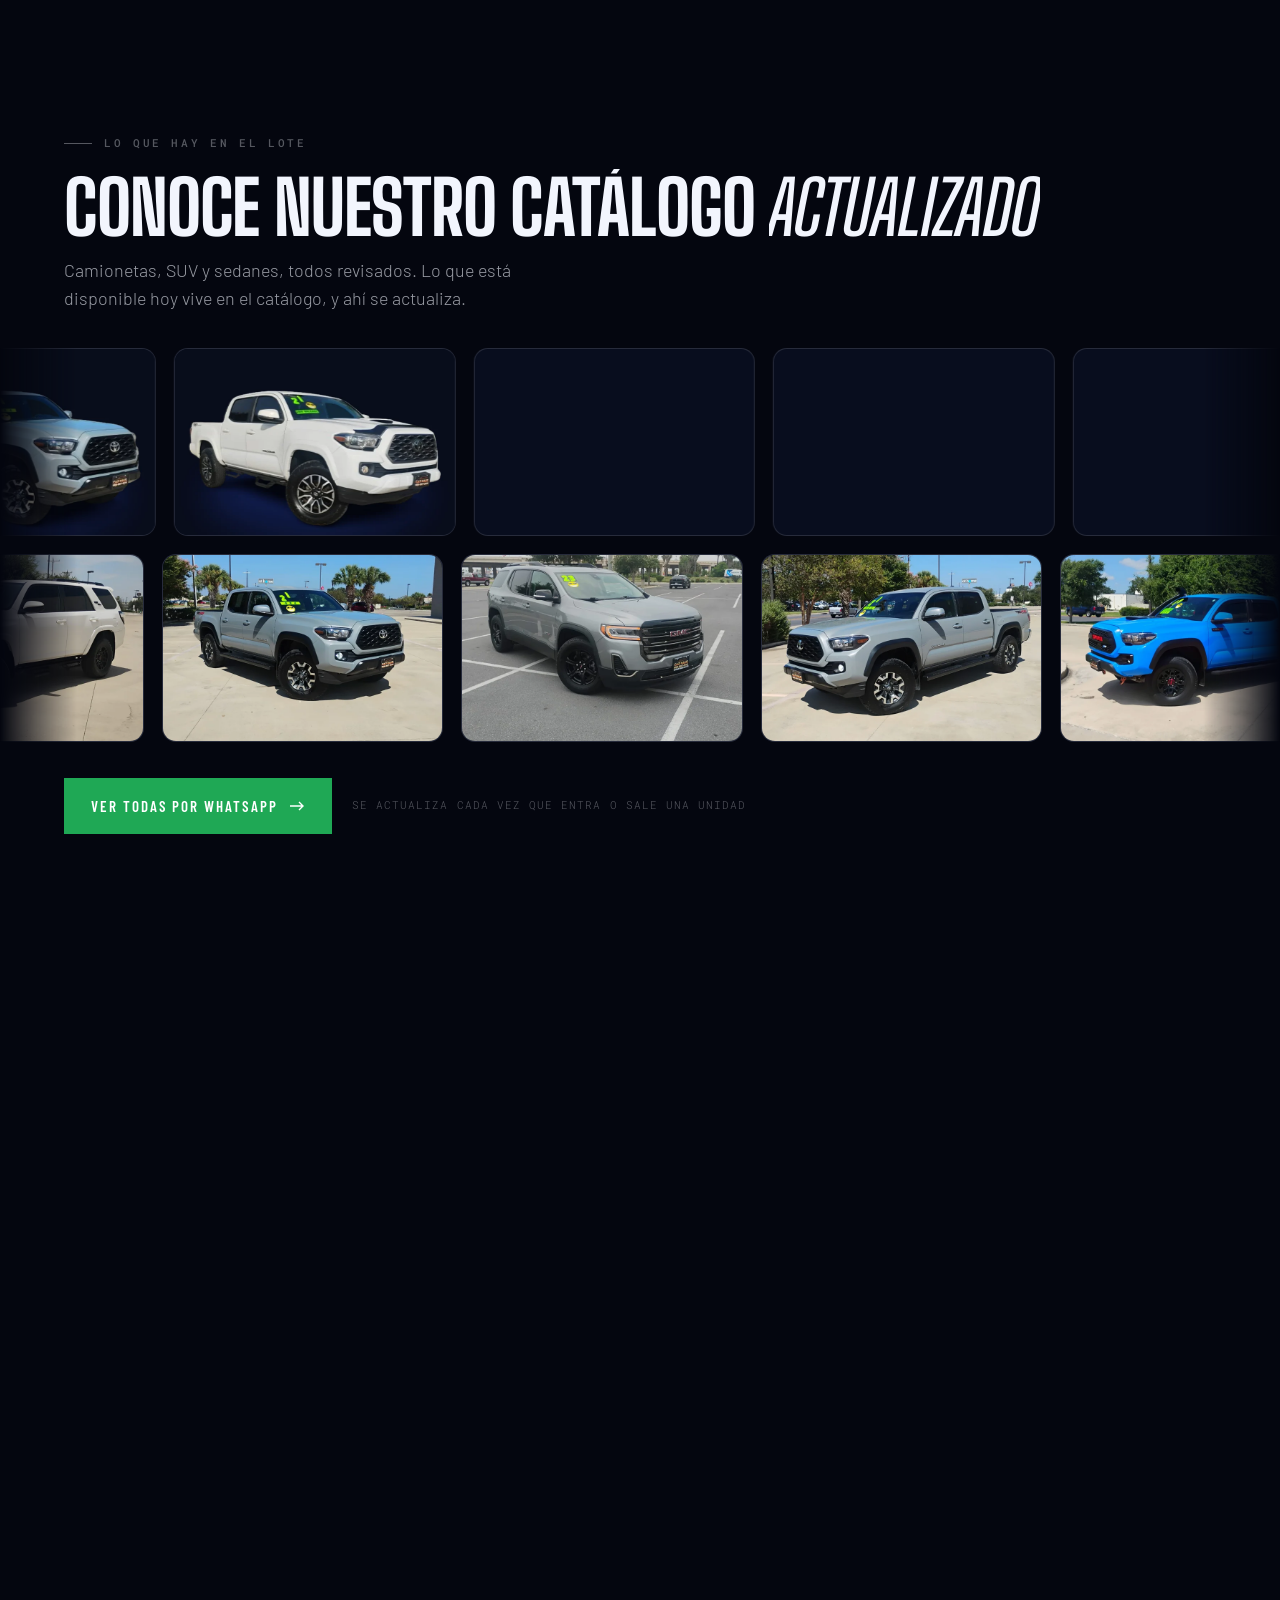
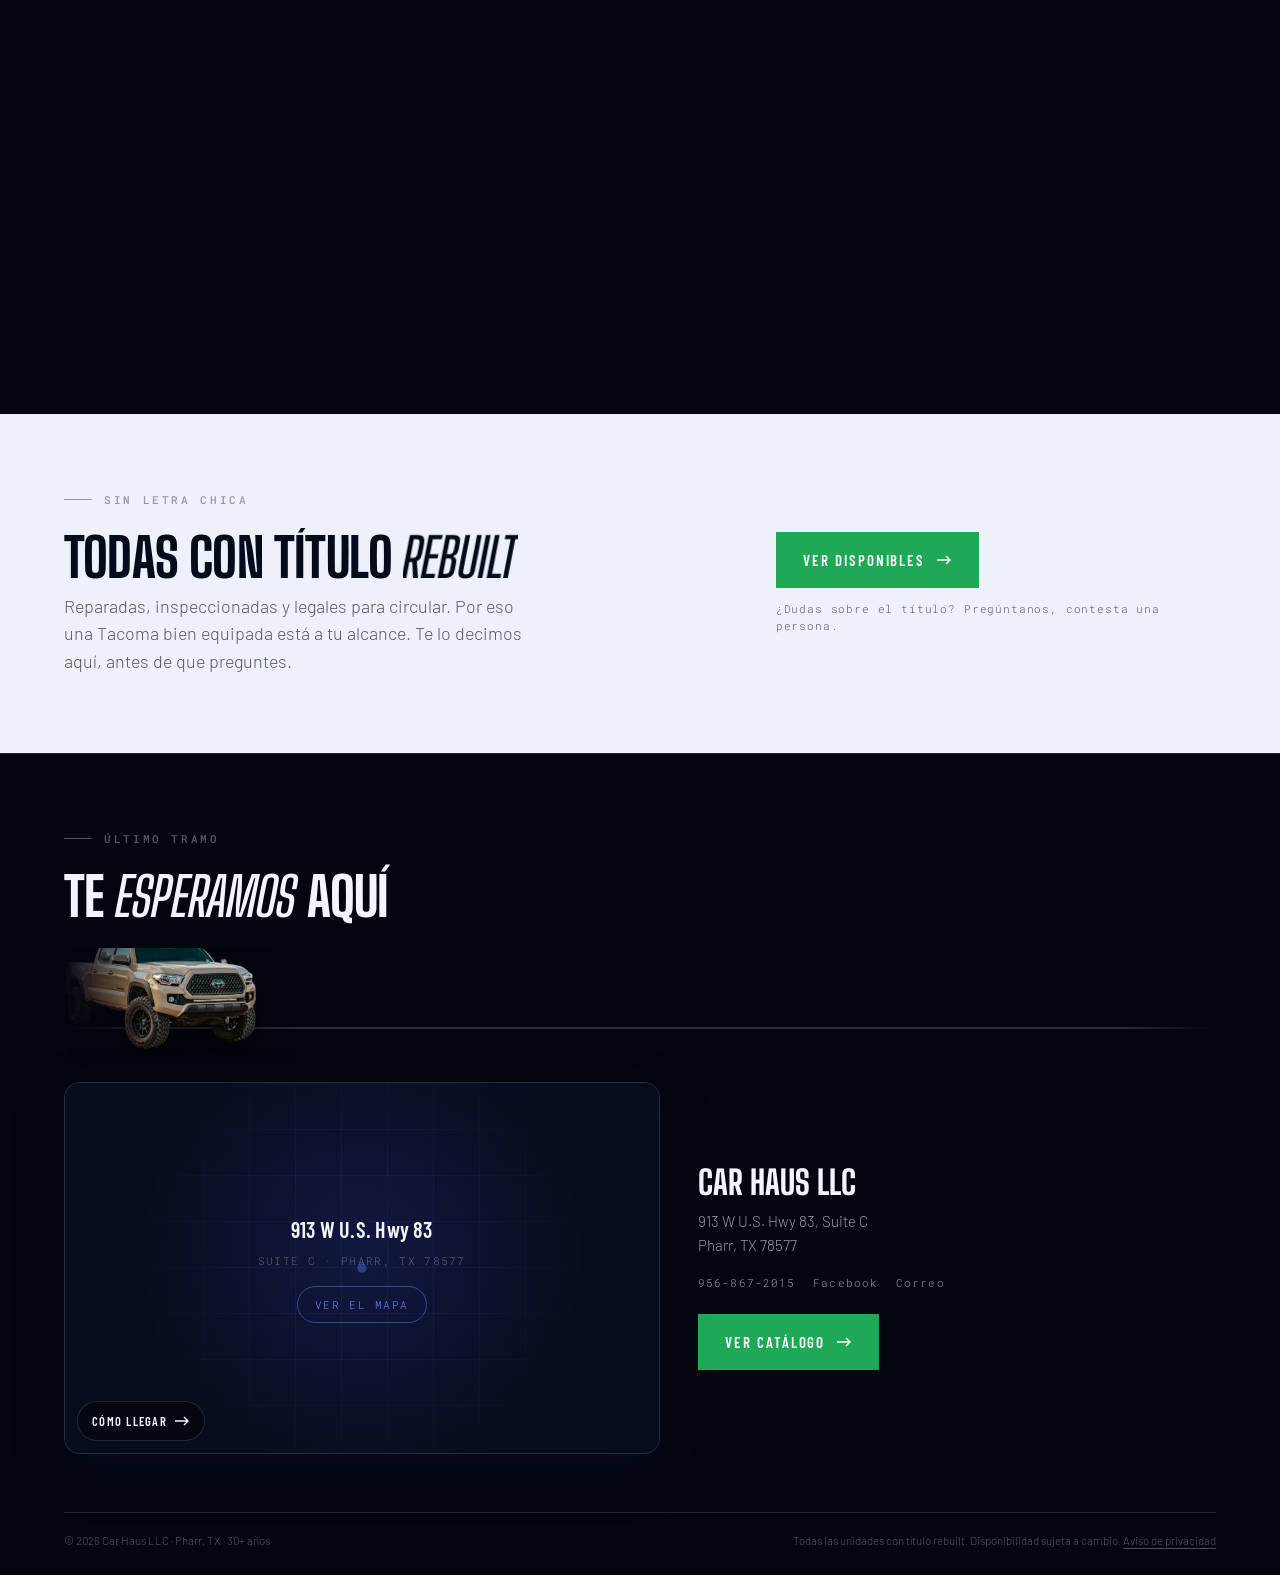
==== commit 0dcadb9b: "Vuelven las cuatro tarjetas de color a la seccion azul Las quite dos veces seguidas: primero al conv" ====
--- a/index.html
+++ b/index.html
@@ -25,7 +25,7 @@
 <!-- El navegador pide /favicon.ico y iOS pide /apple-touch-icon.png por su
      cuenta, esten declarados o no. Sin ellos, dos 404 en cada visita. -->
 <link rel="icon" href="/favicon.ico" sizes="any">
-<link rel="icon" type="image/png" href="assets/logo/carhaus-favicon.png?v=1788415976" sizes="64x64">
+<link rel="icon" type="image/png" href="assets/logo/carhaus-favicon.png?v=1788418717" sizes="64x64">
 <link rel="apple-touch-icon" href="/apple-touch-icon.png">
 
 <link rel="preconnect" href="https://fonts.googleapis.com">
@@ -45,15 +45,15 @@
      (1150px), el monitor normal film-md/ (1600px) y la pantalla retina o
      ancha film-hd/ (2200px). El corte de telefono es el mismo 767px
      que usa buildHero en script.js. -->
-<link rel="preload" as="image" href="assets/360/film/f-001.webp?v=1788415976" media="(max-width: 767px)" fetchpriority="high">
-<link rel="preload" as="image" href="assets/360/film/f-002.webp?v=1788415976" media="(max-width: 767px)">
-<link rel="preload" as="image" href="assets/360/film-md/f-001.webp?v=1788415976" media="(min-width: 768px) and (max-width: 1899px) and (max-resolution: 1.99dppx)" fetchpriority="high">
-<link rel="preload" as="image" href="assets/360/film-md/f-002.webp?v=1788415976" media="(min-width: 768px) and (max-width: 1899px) and (max-resolution: 1.99dppx)">
-<link rel="preload" as="image" href="assets/360/film-hd/f-001.webp?v=1788415976" media="(min-width: 1900px), (min-width: 768px) and (min-resolution: 2dppx)" fetchpriority="high">
-<link rel="preload" as="image" href="assets/360/film-hd/f-002.webp?v=1788415976" media="(min-width: 1900px), (min-width: 768px) and (min-resolution: 2dppx)">
+<link rel="preload" as="image" href="assets/360/film/f-001.webp?v=1788418717" media="(max-width: 767px)" fetchpriority="high">
+<link rel="preload" as="image" href="assets/360/film/f-002.webp?v=1788418717" media="(max-width: 767px)">
+<link rel="preload" as="image" href="assets/360/film-md/f-001.webp?v=1788418717" media="(min-width: 768px) and (max-width: 1899px) and (max-resolution: 1.99dppx)" fetchpriority="high">
+<link rel="preload" as="image" href="assets/360/film-md/f-002.webp?v=1788418717" media="(min-width: 768px) and (max-width: 1899px) and (max-resolution: 1.99dppx)">
+<link rel="preload" as="image" href="assets/360/film-hd/f-001.webp?v=1788418717" media="(min-width: 1900px), (min-width: 768px) and (min-resolution: 2dppx)" fetchpriority="high">
+<link rel="preload" as="image" href="assets/360/film-hd/f-002.webp?v=1788418717" media="(min-width: 1900px), (min-width: 768px) and (min-resolution: 2dppx)">
 <!-- El codigo tambien sale versionado: sin esto un navegador testarudo
      puede quedarse con una hoja de estilos vieja aunque el HTML sea nuevo. -->
-<link rel="stylesheet" href="style.css?v=1788415976">
+<link rel="stylesheet" href="style.css?v=1788418717">
 
 <script type="application/ld+json">
 {
@@ -81,7 +81,7 @@
 <body>
   <a class="skip" href="#inventario">Saltar a los vehículos</a>
   <div id="root"></div>
-  <script src="script.js?v=1788415976"></script>
+  <script src="script.js?v=1788418717"></script>
 </body>
 </html>
 
--- a/style.css
+++ b/style.css
@@ -1267,6 +1267,64 @@
   transition: none;
 }
 .blue-run__frame.is-on { visibility: visible; }
+.blue-run__cards {
+  position: absolute;
+  inset: 0;
+  z-index: 5;
+  pointer-events: none;
+}
+.blue-card {
+  position: absolute;
+  display: grid;
+  grid-template-columns: 72px 1fr;
+  align-items: center;
+  gap: 11px;
+  width: min(240px, 18vw);
+  padding: 9px;
+  border: 1px solid rgba(255,255,255,.17);
+  border-radius: 15px;
+  background: rgba(3, 12, 26, .67);
+  box-shadow: 0 20px 55px rgba(10, 18, 44, 0.32);
+  backdrop-filter: blur(14px);
+  -webkit-backdrop-filter: blur(14px);
+  opacity: 0;
+  will-change: transform, opacity;
+}
+.blue-card--1 { left: var(--gutter); top: 48%; }
+.blue-card--2 { left: calc(var(--gutter) + 2.5vw); top: 65%; }
+.blue-card--3 { right: var(--gutter); top: 43%; }
+.blue-card--4 { right: calc(var(--gutter) + 2.5vw); top: 61%; }
+.blue-card img {
+  width: 72px;
+  height: 56px;
+  object-fit: cover;
+  border-radius: 10px;
+  background: rgba(255,255,255,.05);
+}
+.blue-card__num {
+  position: absolute;
+  top: 7px;
+  right: 9px;
+  font-family: var(--mono);
+  font-size: 8px;
+  color: rgba(255,255,255,.45);
+}
+.blue-card small, .blue-card b { display: block; }
+.blue-card small {
+  padding-right: 18px;
+  font-family: var(--mono);
+  font-size: 8px;
+  letter-spacing: .08em;
+  text-transform: uppercase;
+  color: var(--on-night-3);
+}
+.blue-card b {
+  margin-top: 4px;
+  font-family: var(--display);
+  font-size: 16px;
+  line-height: 1;
+  text-transform: uppercase;
+}
 .blue-run__foot {
   position: absolute;
   z-index: 7;
@@ -1399,6 +1457,29 @@
       #041326 0%, rgba(4, 19, 38, 0) 14%,
       rgba(2, 8, 20, 0) 84%, #020814 100%);
   }
+  .blue-run__cards {
+    top: auto;
+    left: var(--gutter);
+    right: var(--gutter);
+    bottom: 84px;
+    display: grid;
+    grid-template-columns: 1fr 1fr;
+    gap: 7px;
+    align-content: end;
+  }
+  .blue-card,
+  .blue-card--1, .blue-card--2, .blue-card--3, .blue-card--4 {
+    position: relative;
+    inset: auto;
+    width: auto;
+    grid-template-columns: 52px 1fr;
+    gap: 7px;
+    padding: 6px;
+    border-radius: 11px;
+  }
+  .blue-card img { width: 52px; height: 42px; border-radius: 7px; }
+  .blue-card small { font-size: 6.5px; }
+  .blue-card b { font-size: 12px; }
   .blue-run__foot { bottom: 25px; }
   .blue-run__foot > span { display: none; }
   .blue-run__foot .btn { margin-left: auto; padding: 12px 16px; }
@@ -1428,6 +1509,7 @@
    deja ver el plano lejano por debajo del cercano y se leen como dos
    camionetas superpuestas. El cambio va seco tambien sin movimiento. */
 html.no-motion .blue-run__frame { transition: none; }
+html.no-motion .blue-card { transition: opacity 0.15s linear; }
 
 /* Estas dos reglas habian perdido su @media y quedaban sueltas, dejando
    ademas un cierre de mas que hacia al navegador descartar reglas hasta
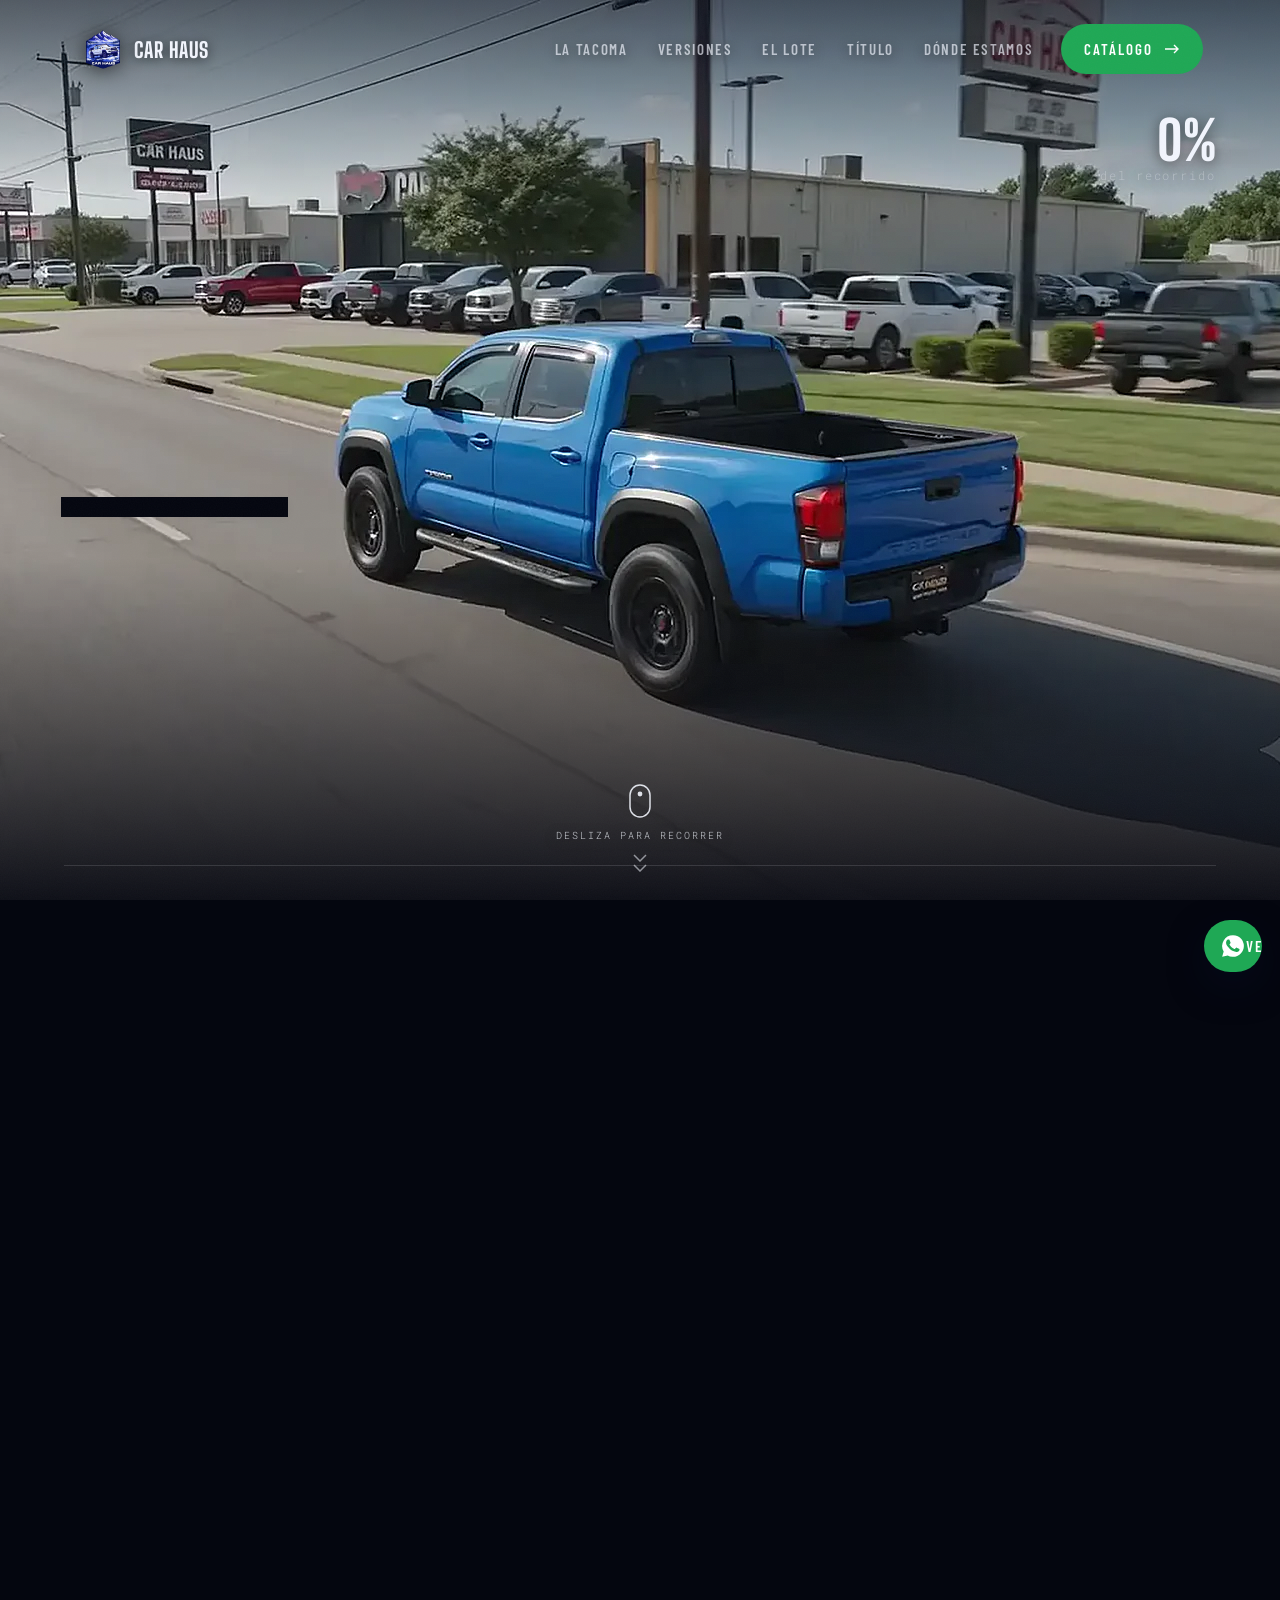
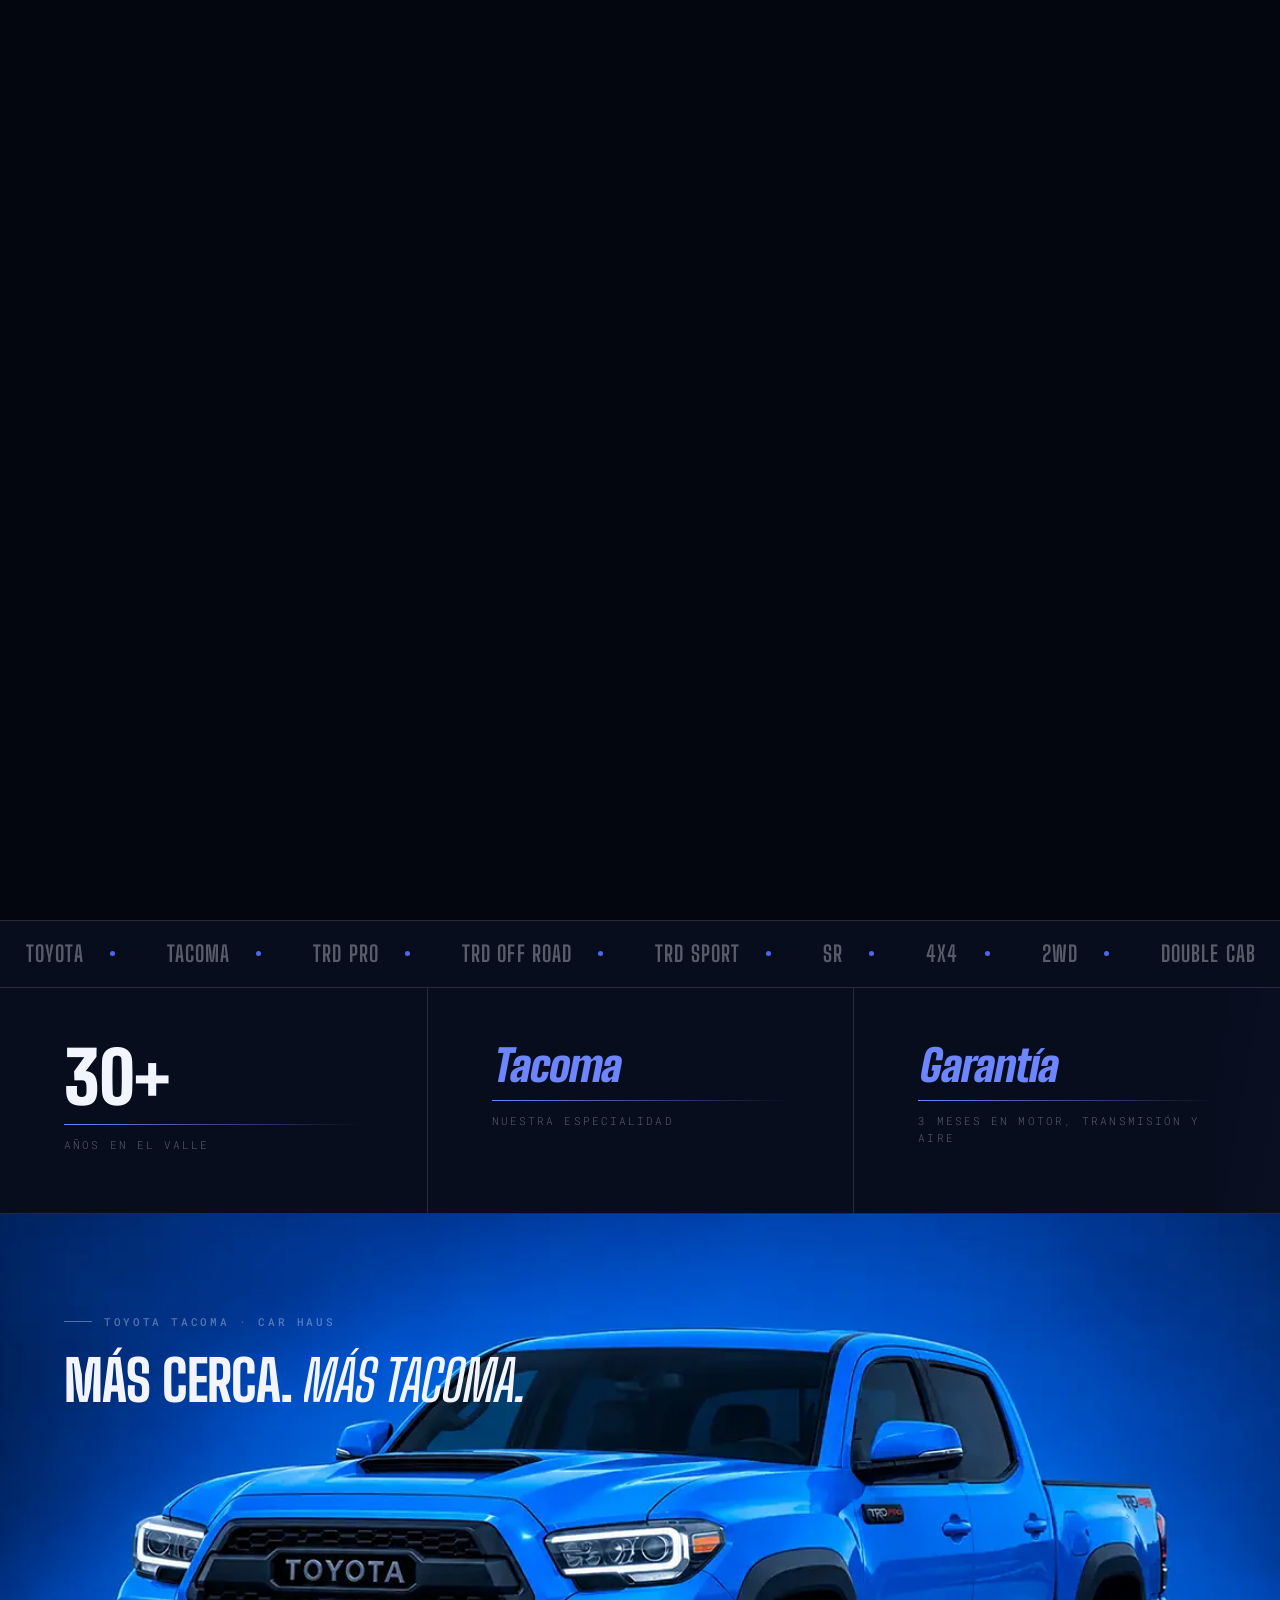
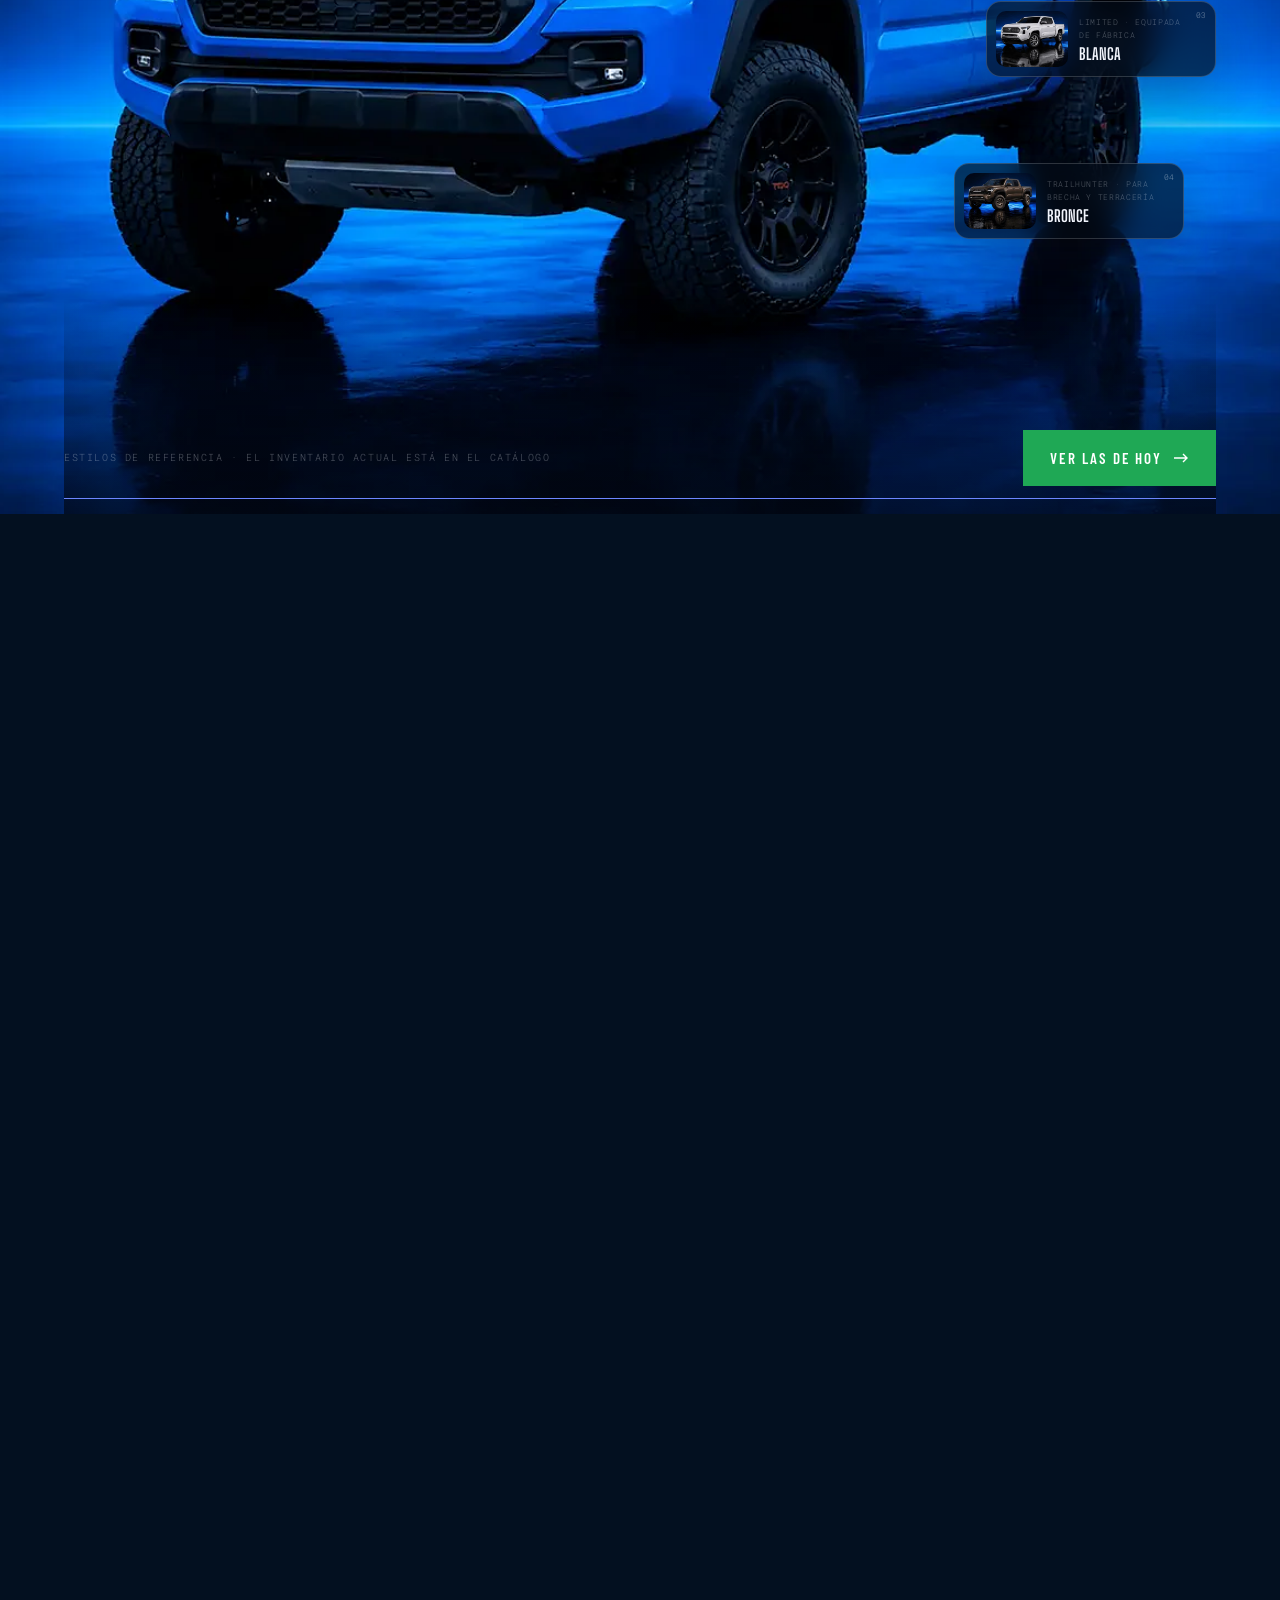
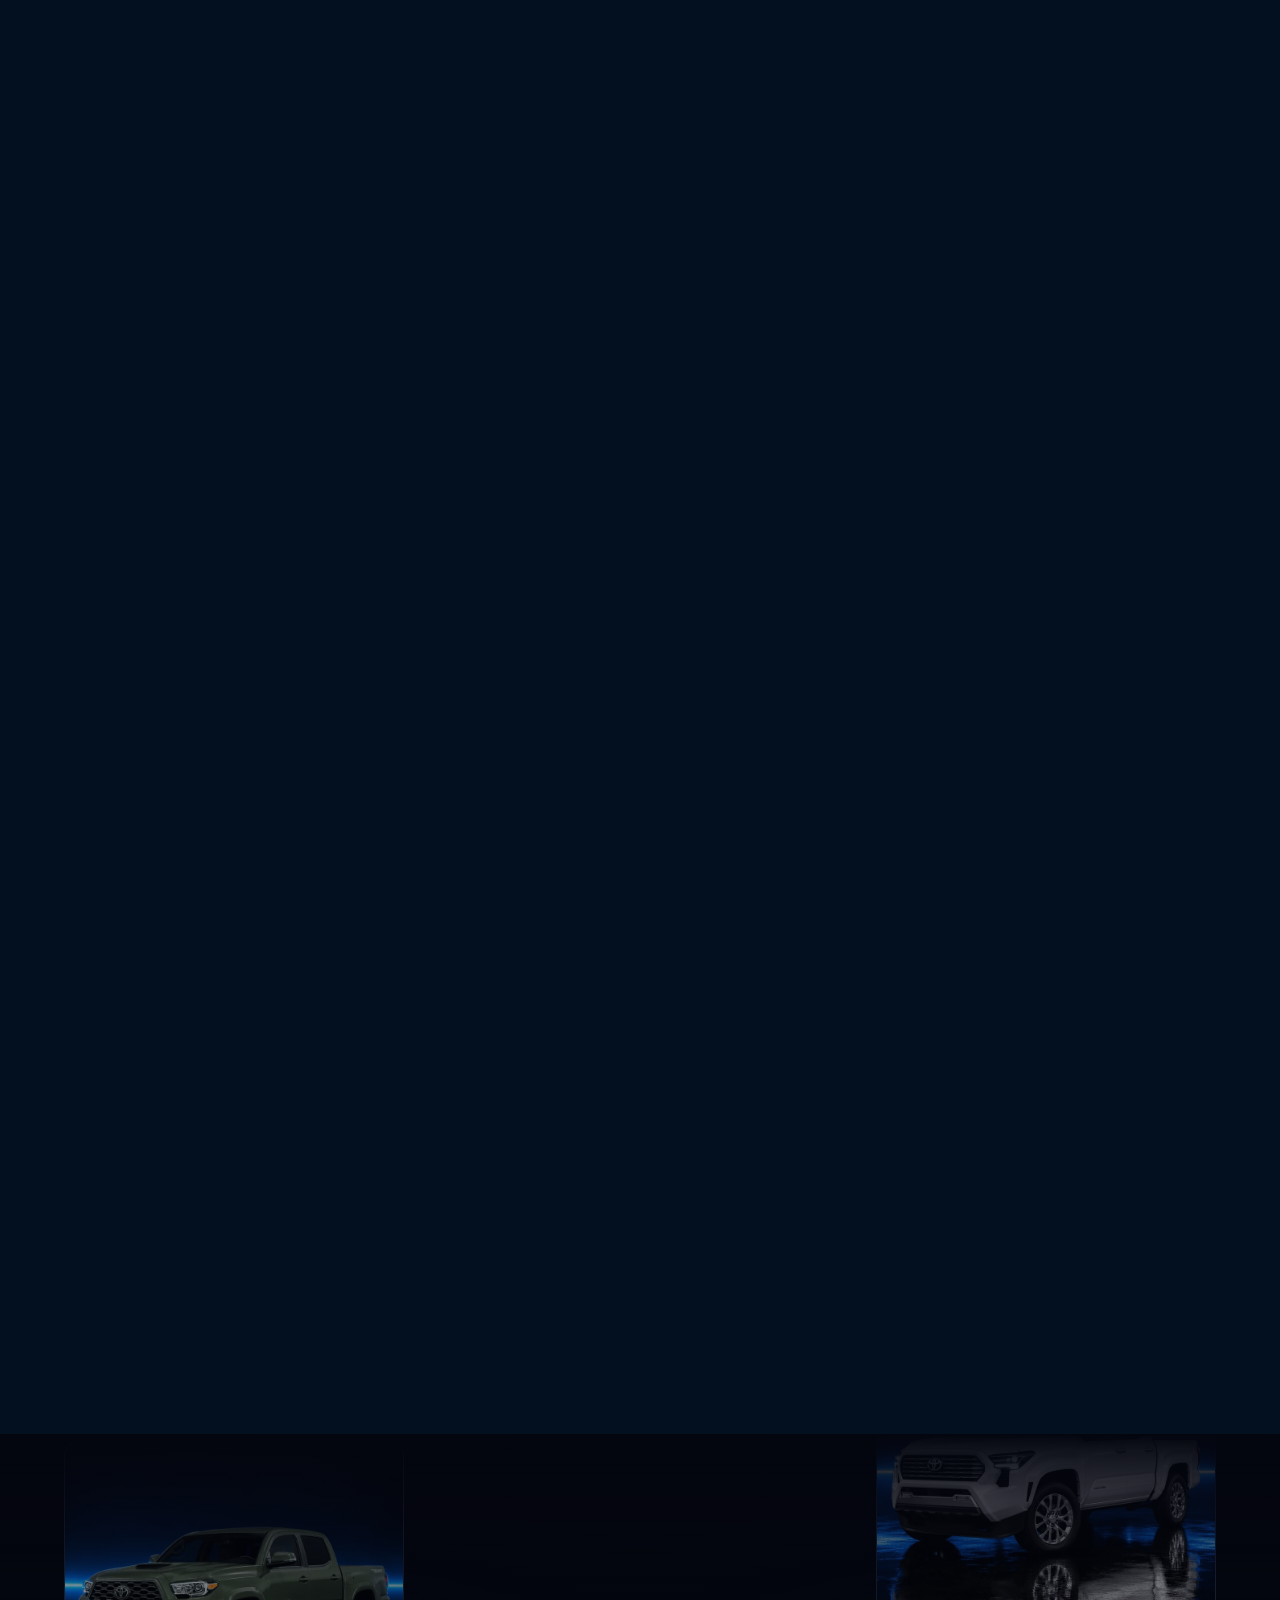
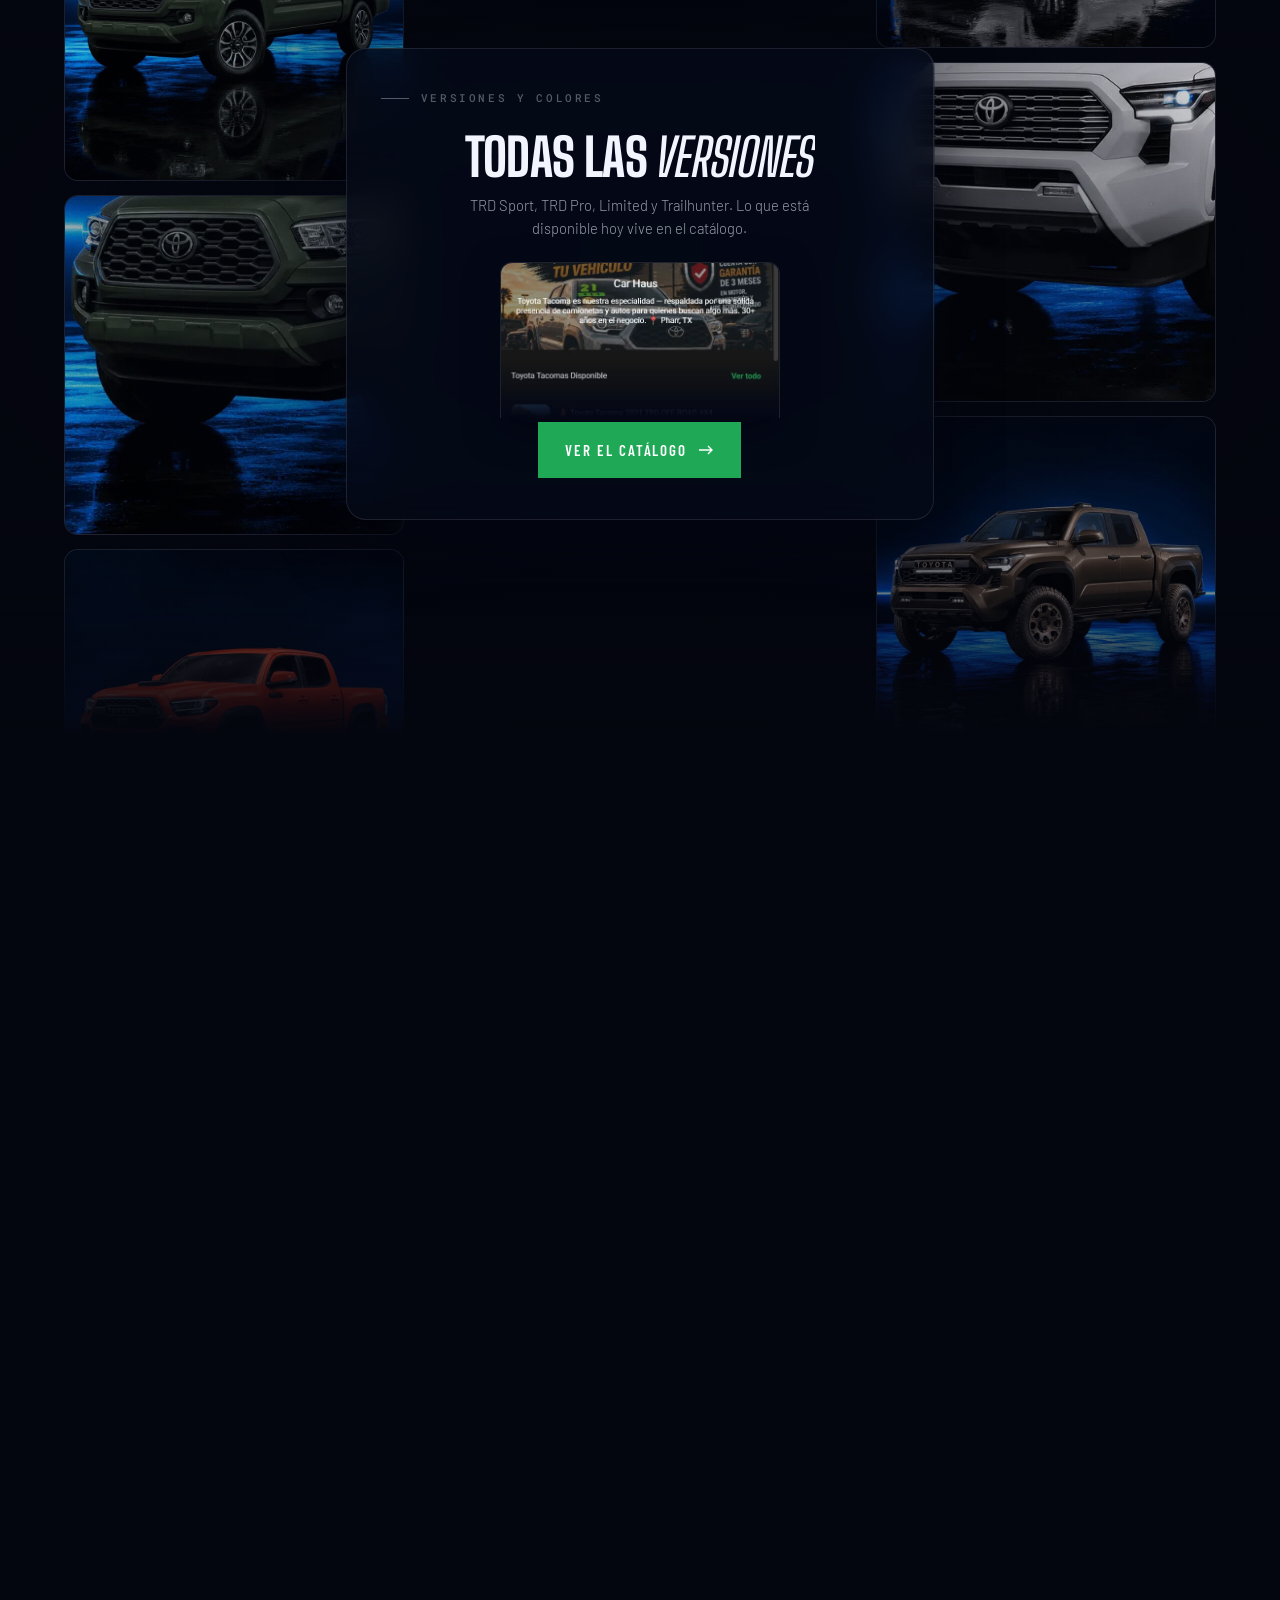
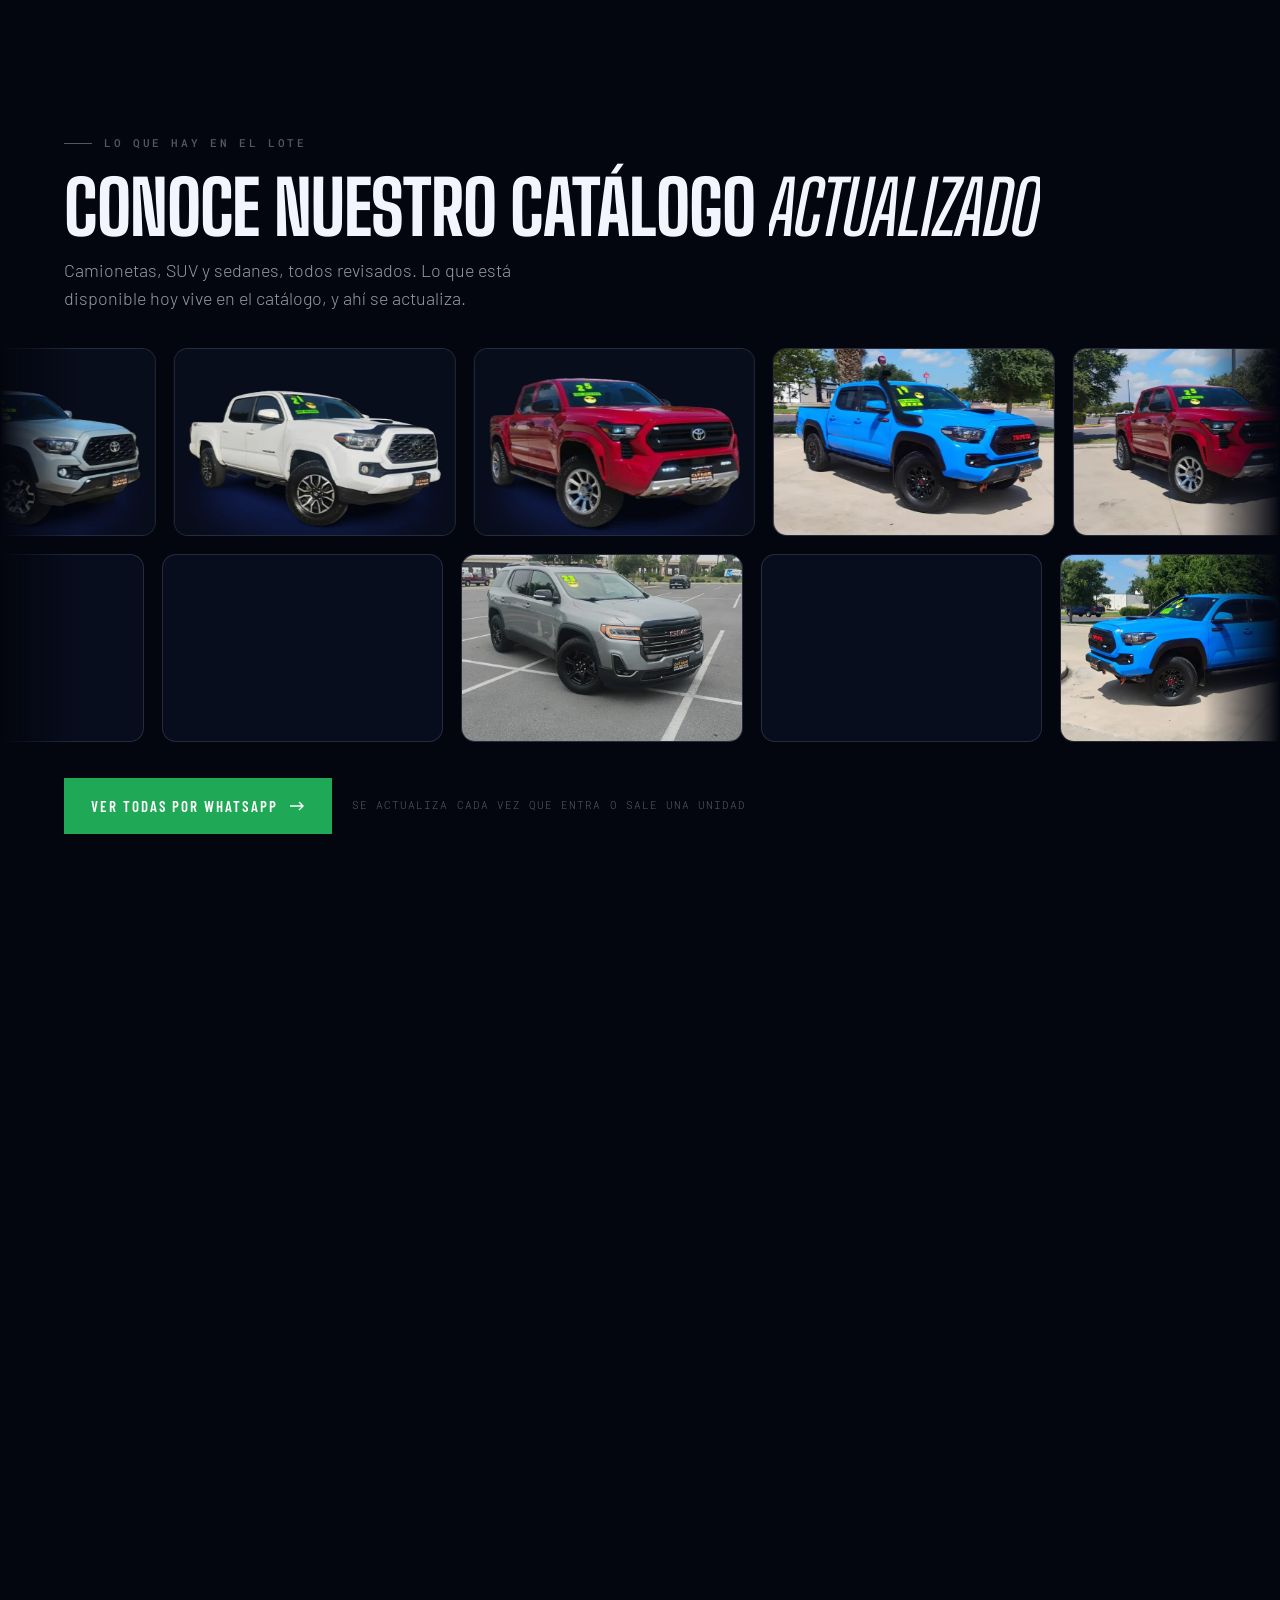
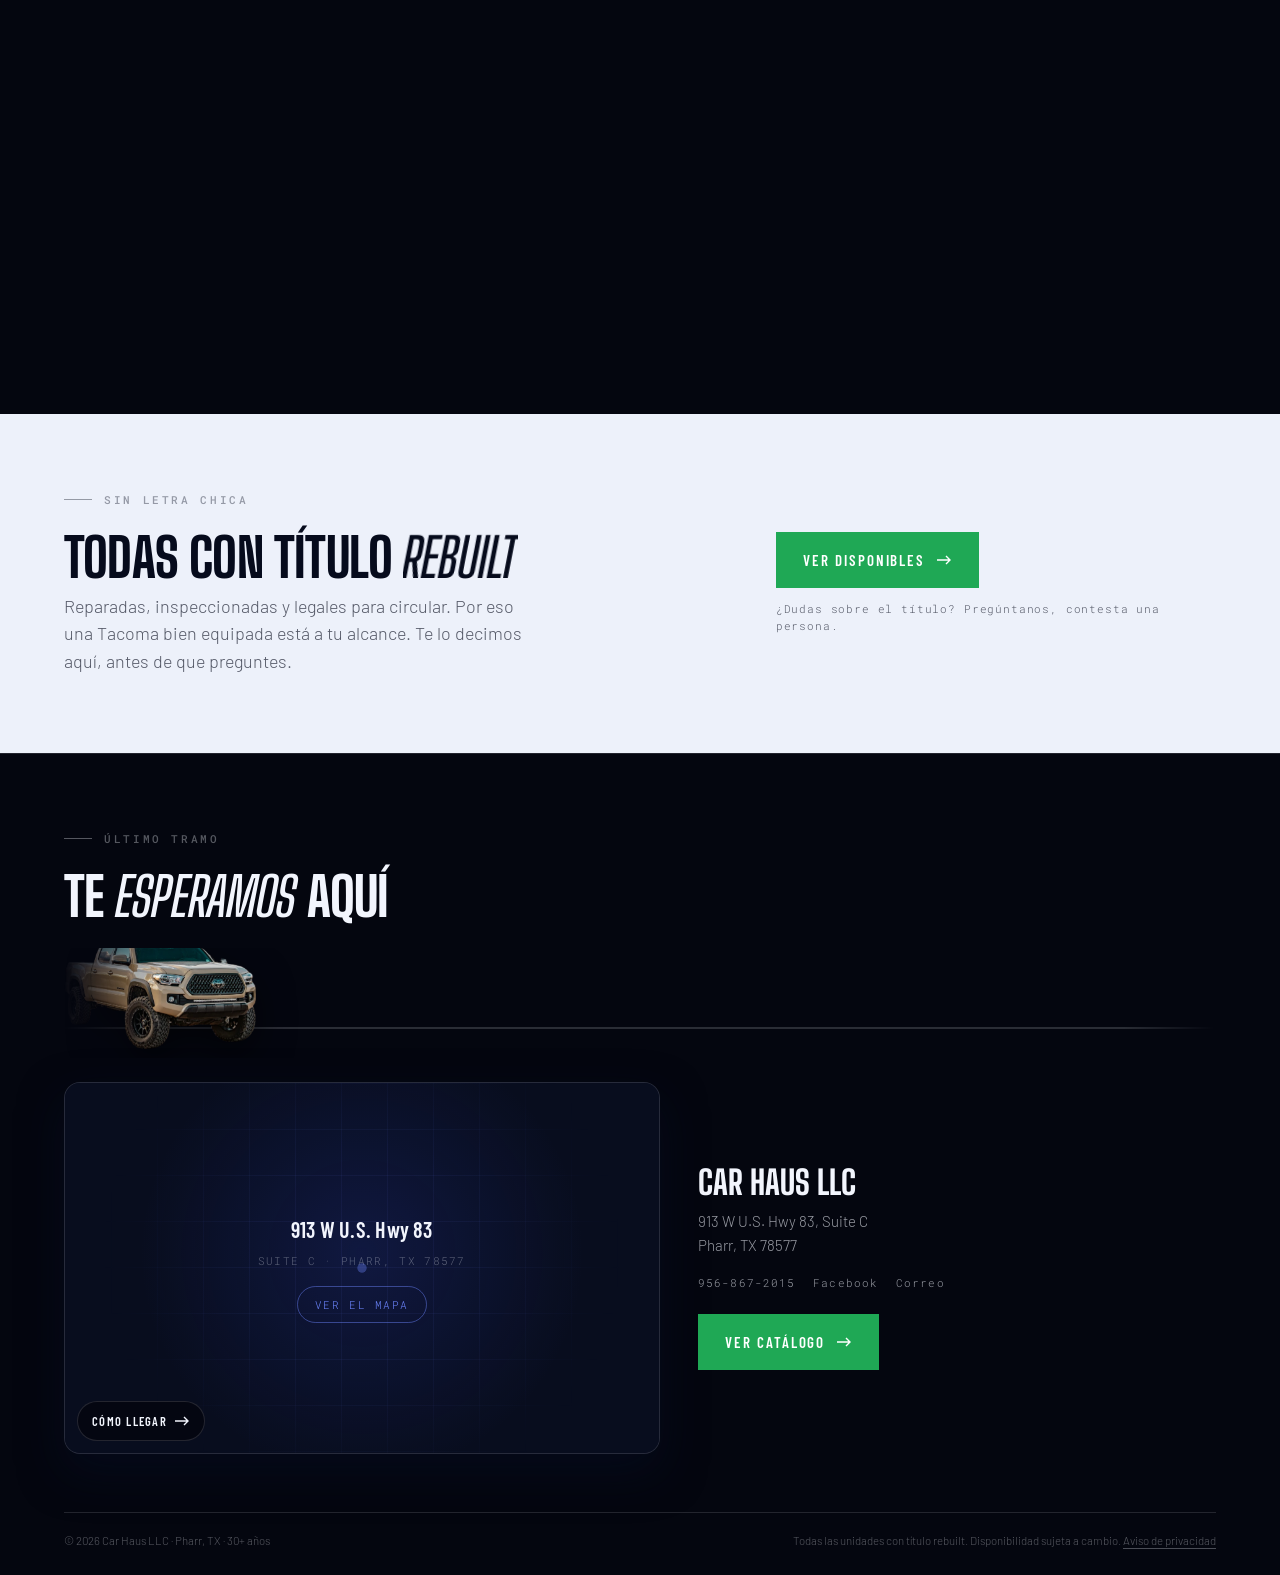
==== commit a08bd0db: "La mascara de las palabras decapitaba los titulares grandes La display es condensada y sus mayuscula" ====
--- a/index.html
+++ b/index.html
@@ -25,7 +25,7 @@
 <!-- El navegador pide /favicon.ico y iOS pide /apple-touch-icon.png por su
      cuenta, esten declarados o no. Sin ellos, dos 404 en cada visita. -->
 <link rel="icon" href="/favicon.ico" sizes="any">
-<link rel="icon" type="image/png" href="assets/logo/carhaus-favicon.png?v=1788418717" sizes="64x64">
+<link rel="icon" type="image/png" href="assets/logo/carhaus-favicon.png?v=1788542243" sizes="64x64">
 <link rel="apple-touch-icon" href="/apple-touch-icon.png">
 
 <link rel="preconnect" href="https://fonts.googleapis.com">
@@ -45,15 +45,15 @@
      (1150px), el monitor normal film-md/ (1600px) y la pantalla retina o
      ancha film-hd/ (2200px). El corte de telefono es el mismo 767px
      que usa buildHero en script.js. -->
-<link rel="preload" as="image" href="assets/360/film/f-001.webp?v=1788418717" media="(max-width: 767px)" fetchpriority="high">
-<link rel="preload" as="image" href="assets/360/film/f-002.webp?v=1788418717" media="(max-width: 767px)">
-<link rel="preload" as="image" href="assets/360/film-md/f-001.webp?v=1788418717" media="(min-width: 768px) and (max-width: 1899px) and (max-resolution: 1.99dppx)" fetchpriority="high">
-<link rel="preload" as="image" href="assets/360/film-md/f-002.webp?v=1788418717" media="(min-width: 768px) and (max-width: 1899px) and (max-resolution: 1.99dppx)">
-<link rel="preload" as="image" href="assets/360/film-hd/f-001.webp?v=1788418717" media="(min-width: 1900px), (min-width: 768px) and (min-resolution: 2dppx)" fetchpriority="high">
-<link rel="preload" as="image" href="assets/360/film-hd/f-002.webp?v=1788418717" media="(min-width: 1900px), (min-width: 768px) and (min-resolution: 2dppx)">
+<link rel="preload" as="image" href="assets/360/film/f-001.webp?v=1788542243" media="(max-width: 767px)" fetchpriority="high">
+<link rel="preload" as="image" href="assets/360/film/f-002.webp?v=1788542243" media="(max-width: 767px)">
+<link rel="preload" as="image" href="assets/360/film-md/f-001.webp?v=1788542243" media="(min-width: 768px) and (max-width: 1899px) and (max-resolution: 1.99dppx)" fetchpriority="high">
+<link rel="preload" as="image" href="assets/360/film-md/f-002.webp?v=1788542243" media="(min-width: 768px) and (max-width: 1899px) and (max-resolution: 1.99dppx)">
+<link rel="preload" as="image" href="assets/360/film-hd/f-001.webp?v=1788542243" media="(min-width: 1900px), (min-width: 768px) and (min-resolution: 2dppx)" fetchpriority="high">
+<link rel="preload" as="image" href="assets/360/film-hd/f-002.webp?v=1788542243" media="(min-width: 1900px), (min-width: 768px) and (min-resolution: 2dppx)">
 <!-- El codigo tambien sale versionado: sin esto un navegador testarudo
      puede quedarse con una hoja de estilos vieja aunque el HTML sea nuevo. -->
-<link rel="stylesheet" href="style.css?v=1788418717">
+<link rel="stylesheet" href="style.css?v=1788542243">
 
 <script type="application/ld+json">
 {
@@ -81,7 +81,7 @@
 <body>
   <a class="skip" href="#inventario">Saltar a los vehículos</a>
   <div id="root"></div>
-  <script src="script.js?v=1788418717"></script>
+  <script src="script.js?v=1788542243"></script>
 </body>
 </html>
 
--- a/style.css
+++ b/style.css
@@ -2531,9 +2531,18 @@
   display: inline-block;
   overflow: hidden;
   vertical-align: bottom;
-  /* Aire para que las tildes y las colas de las letras no se corten. */
-  padding: 0.12em 0 0.06em;
-  margin: -0.12em 0 -0.06em;
+  /* AIRE ARRIBA, NO UN PELO DE AIRE.
+
+     A 0.12em la mascara cortaba en horizontal la parte alta de las
+     mayusculas en cuanto el titular crecia: en escritorio ancho el titulo
+     de "Conoce nuestro catalogo actualizado" salia decapitado. La display
+     es condensada y sus mayusculas se salen del cuadro de la tipografia
+     bastante mas de lo que 0.12em deja pasar.
+
+     Solo se abre por arriba. Por abajo la mascara tiene que seguir cerrada,
+     que es justo lo que esconde la palabra mientras espera para subir. */
+  padding: 0.34em 0 0.06em;
+  margin: -0.34em 0 -0.06em;
 }
 .pal > i {
   display: inline-block;
@@ -3068,8 +3077,10 @@
   overflow: hidden;
   white-space: nowrap;
   vertical-align: bottom;
-  padding-bottom: 0.06em;
-  margin-bottom: -0.06em;
+  /* Mismo motivo que en .pal: sin aire arriba, la mascara come la parte
+     alta de las mayusculas del titular de portada. */
+  padding: 0.34em 0 0.06em;
+  margin: -0.34em 0 -0.06em;
 }
 .hero__titular .pal > i {
   display: inline-block;
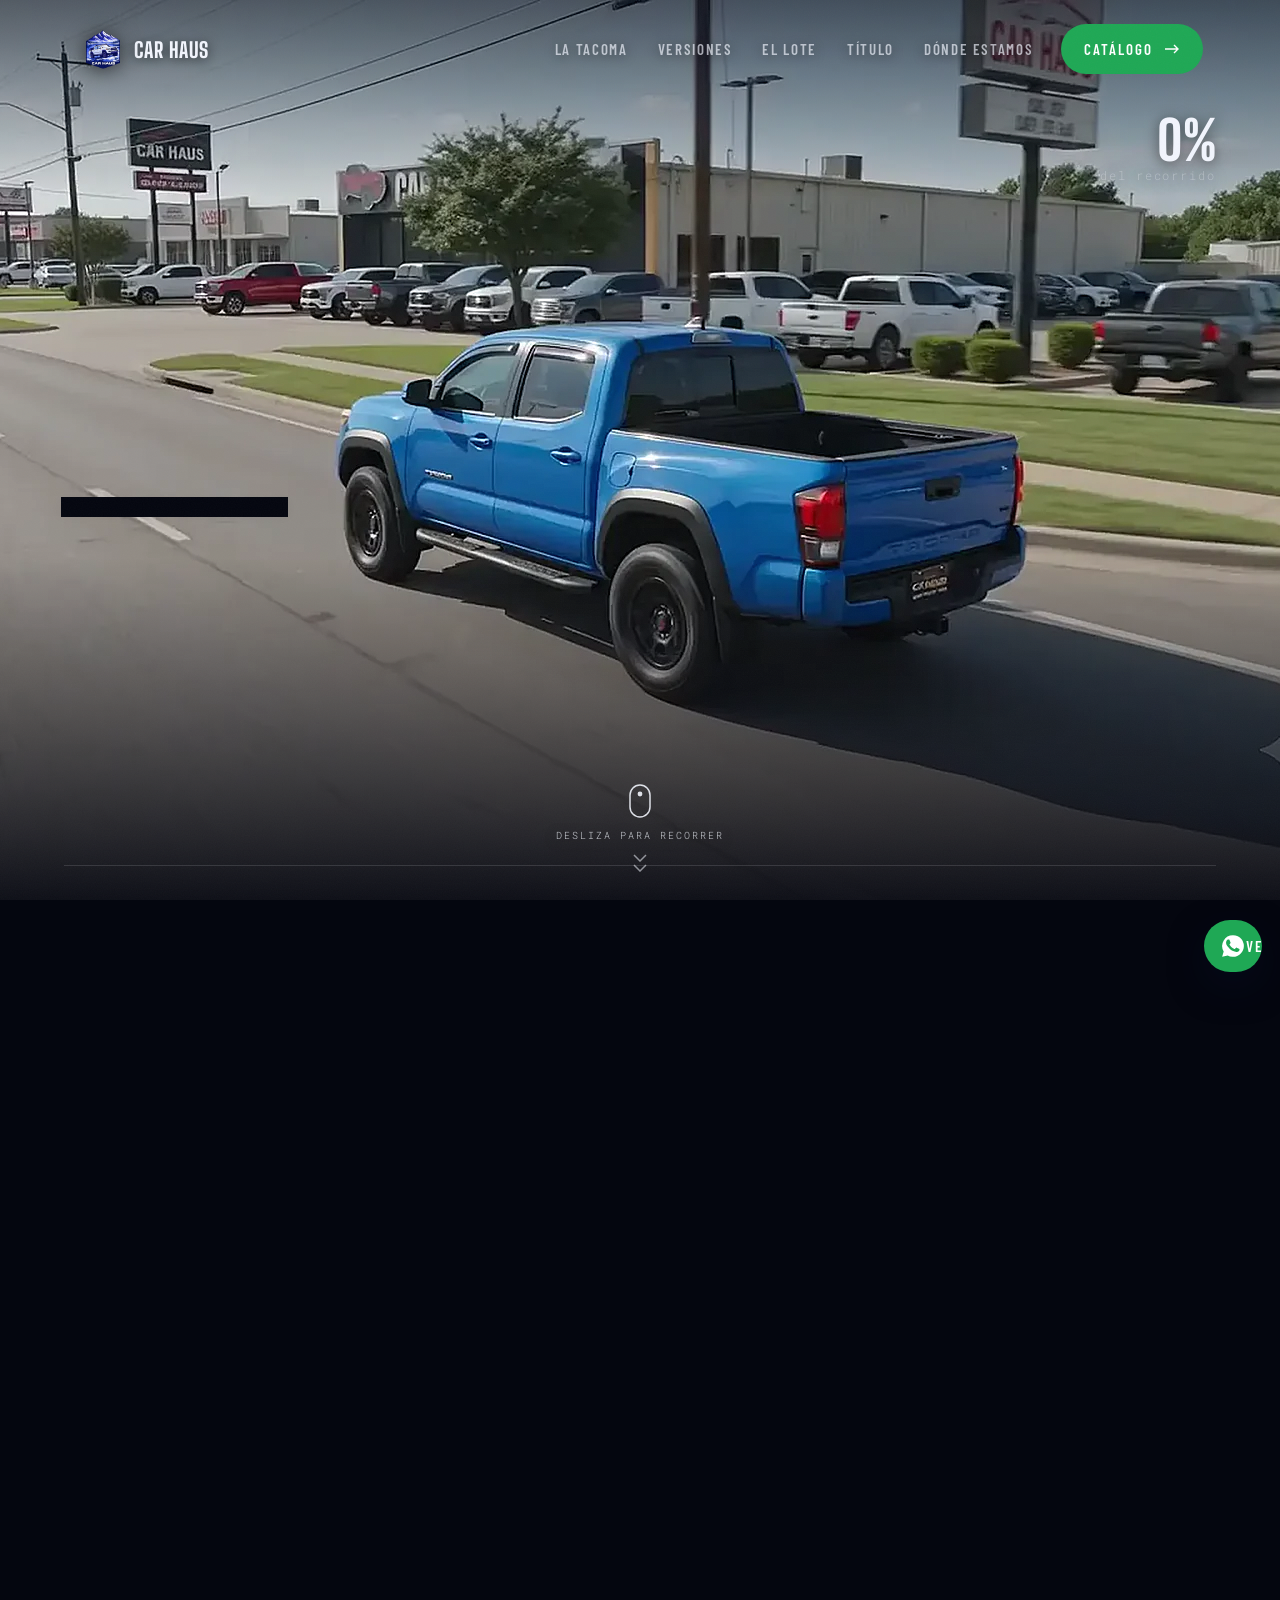
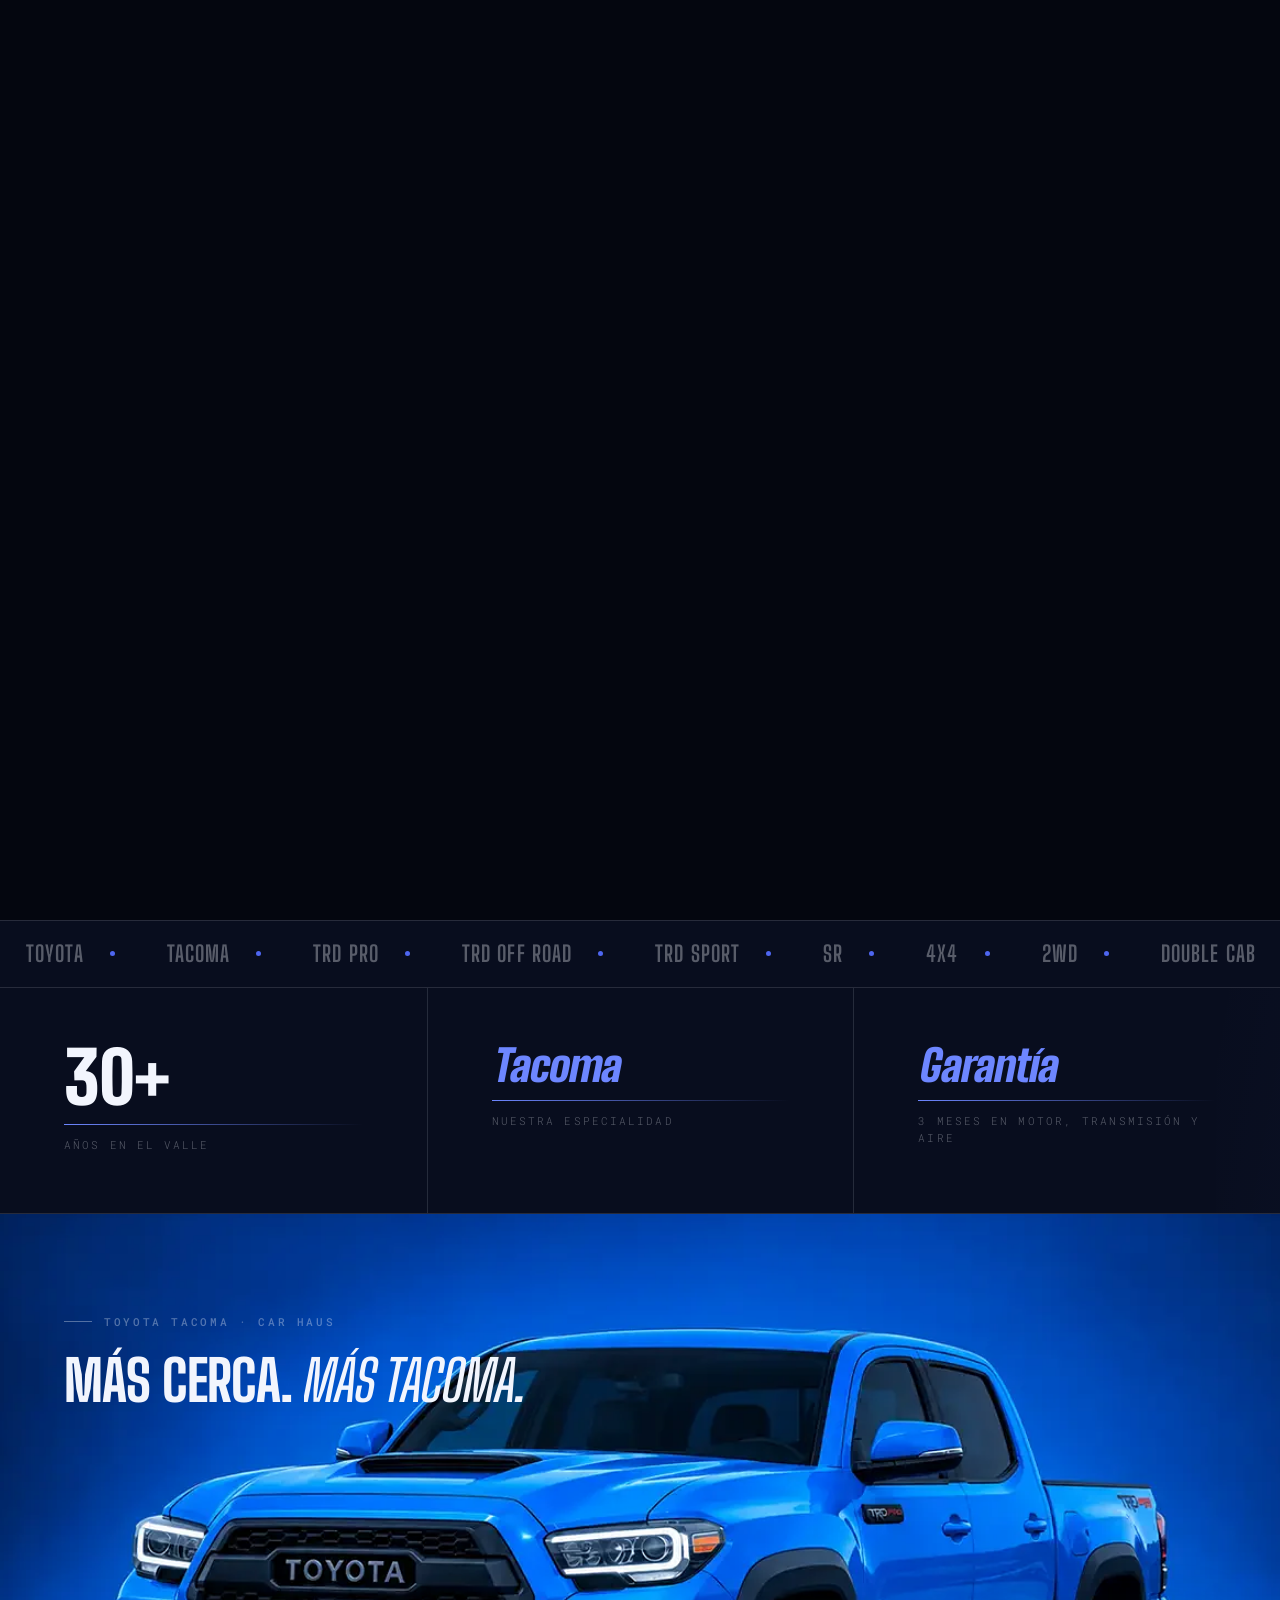
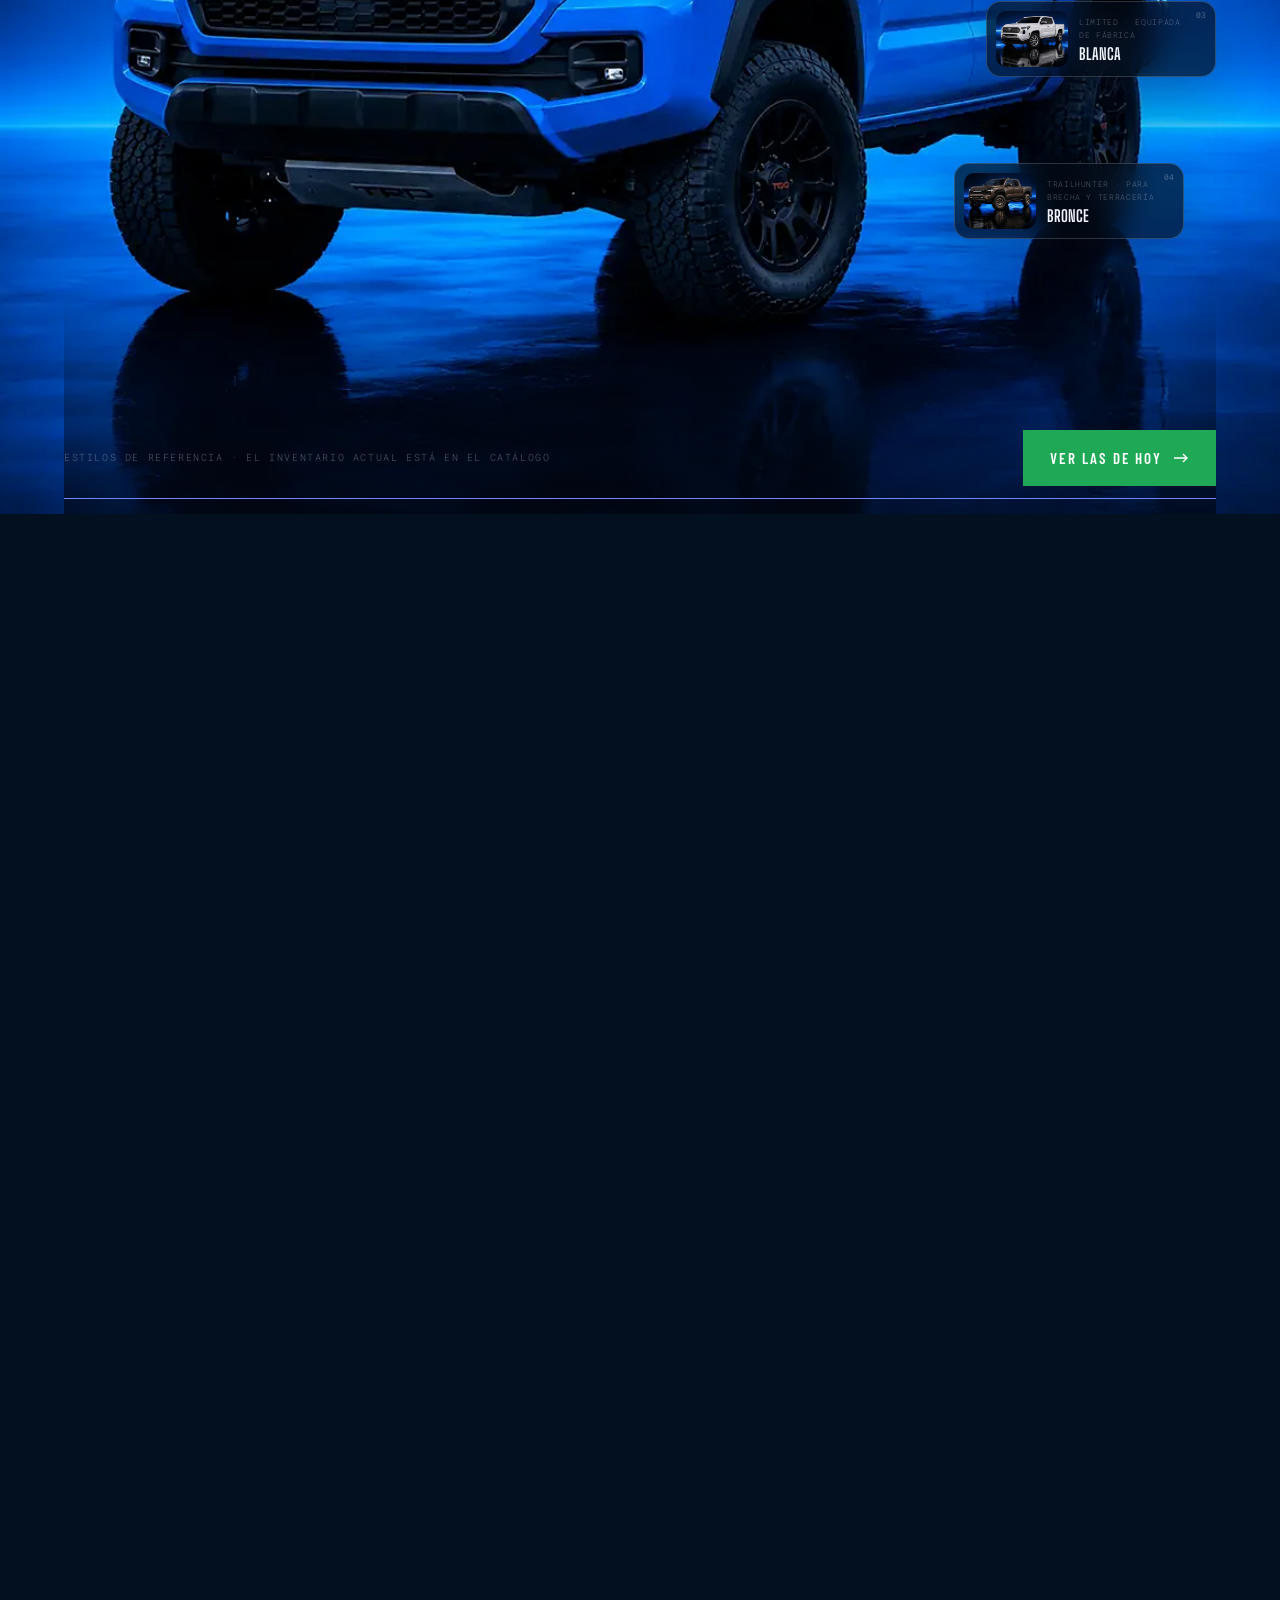
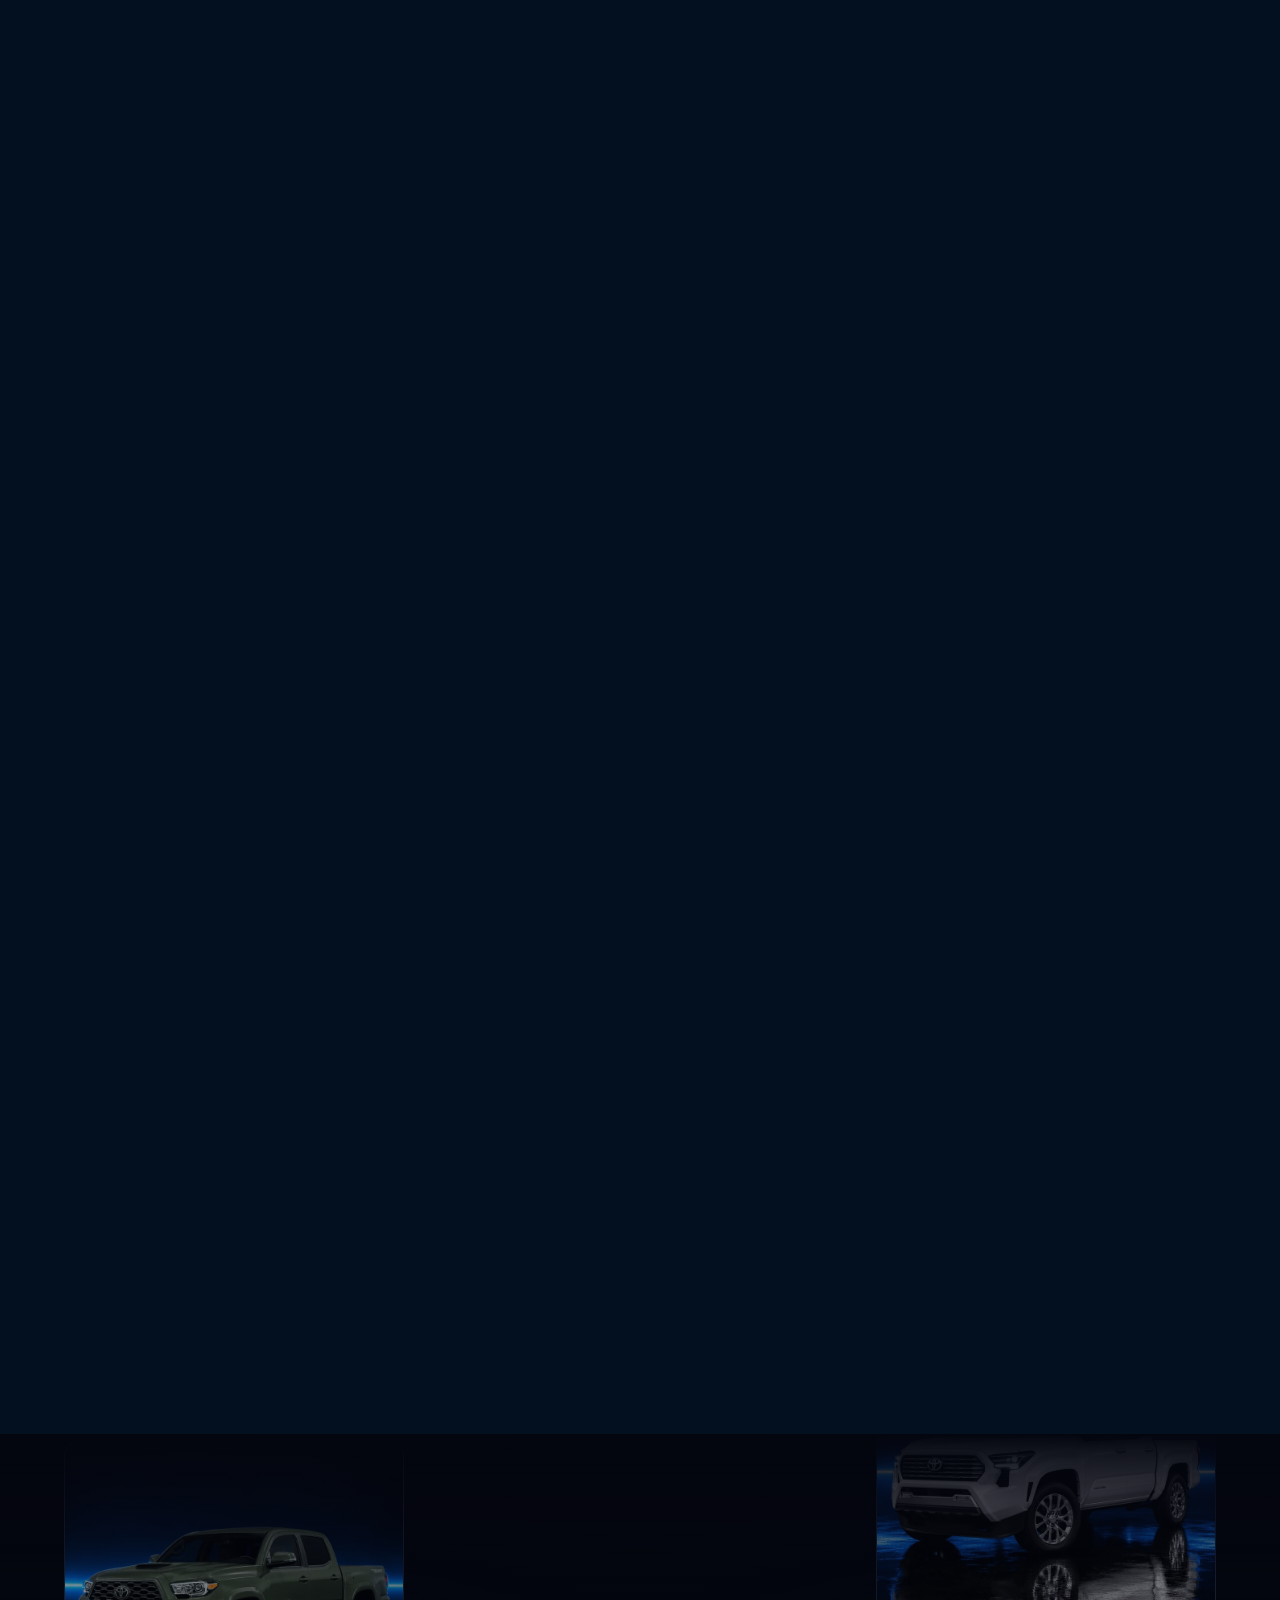
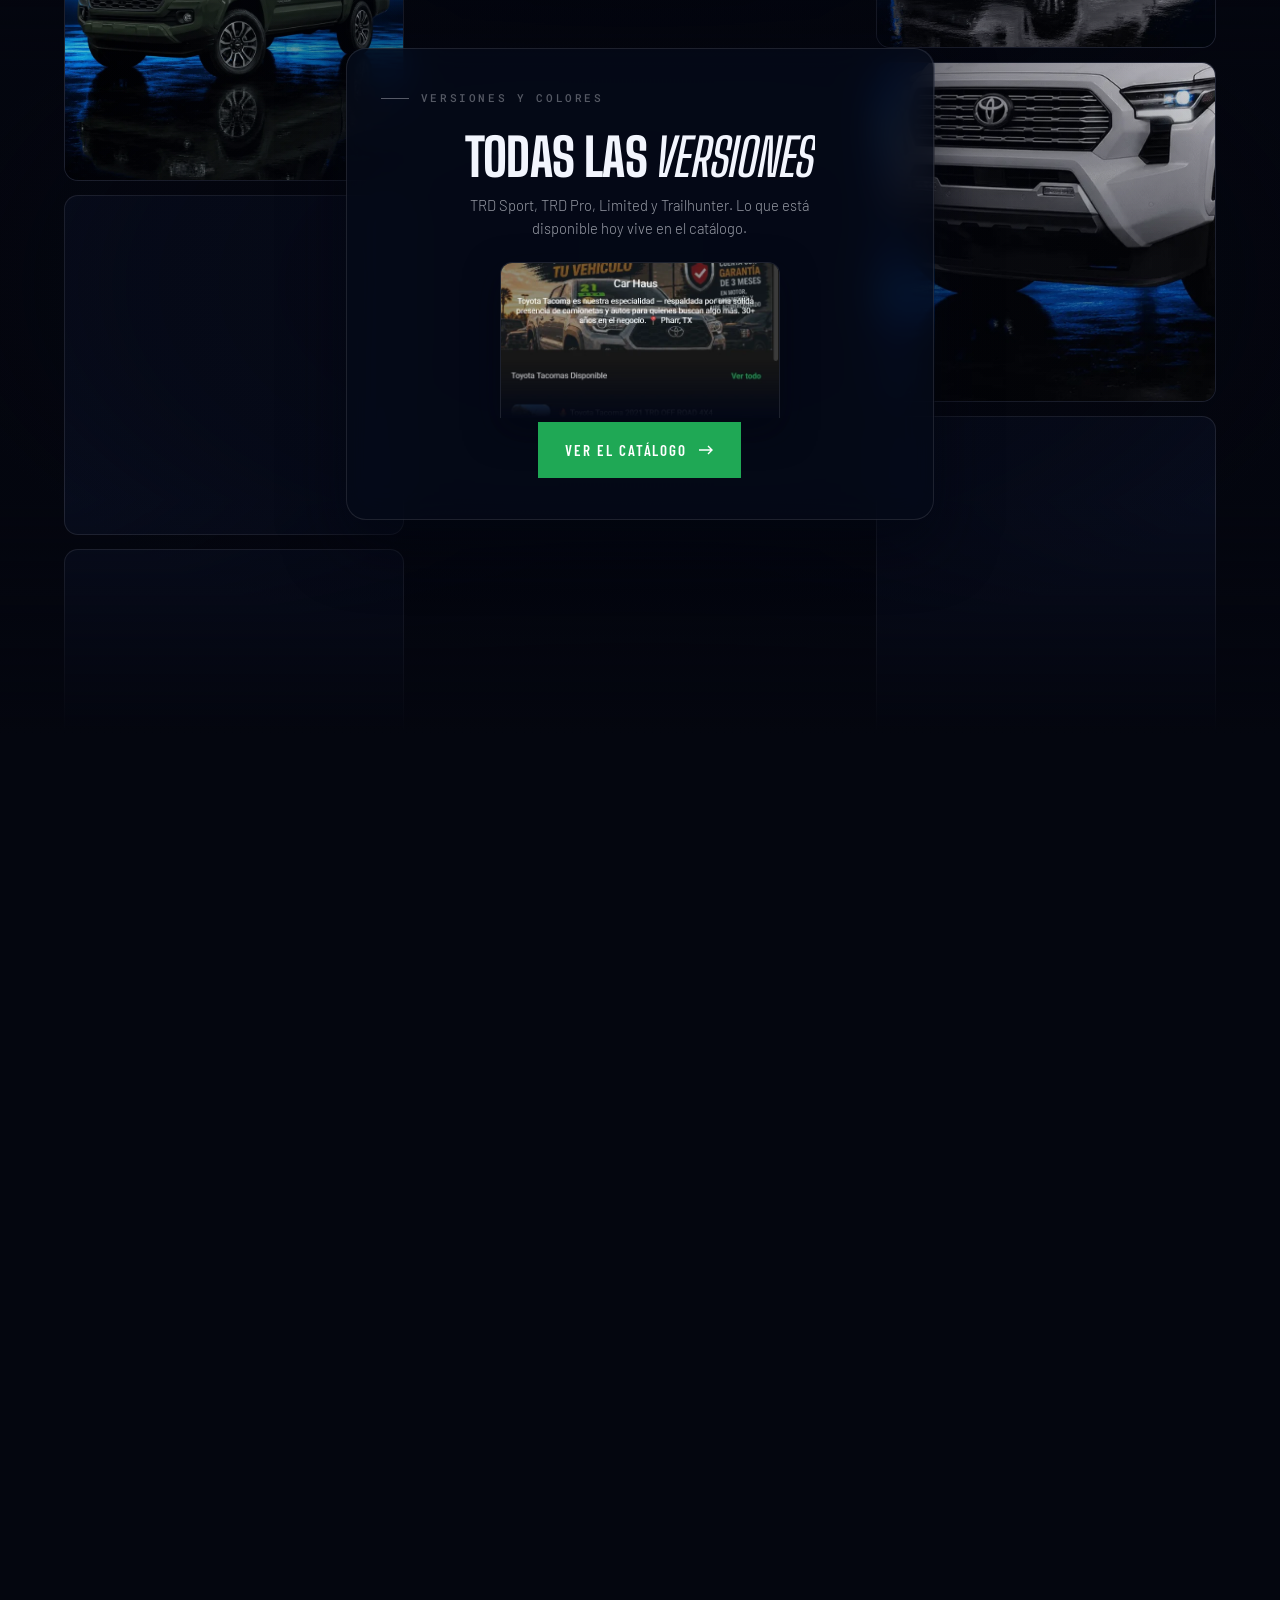
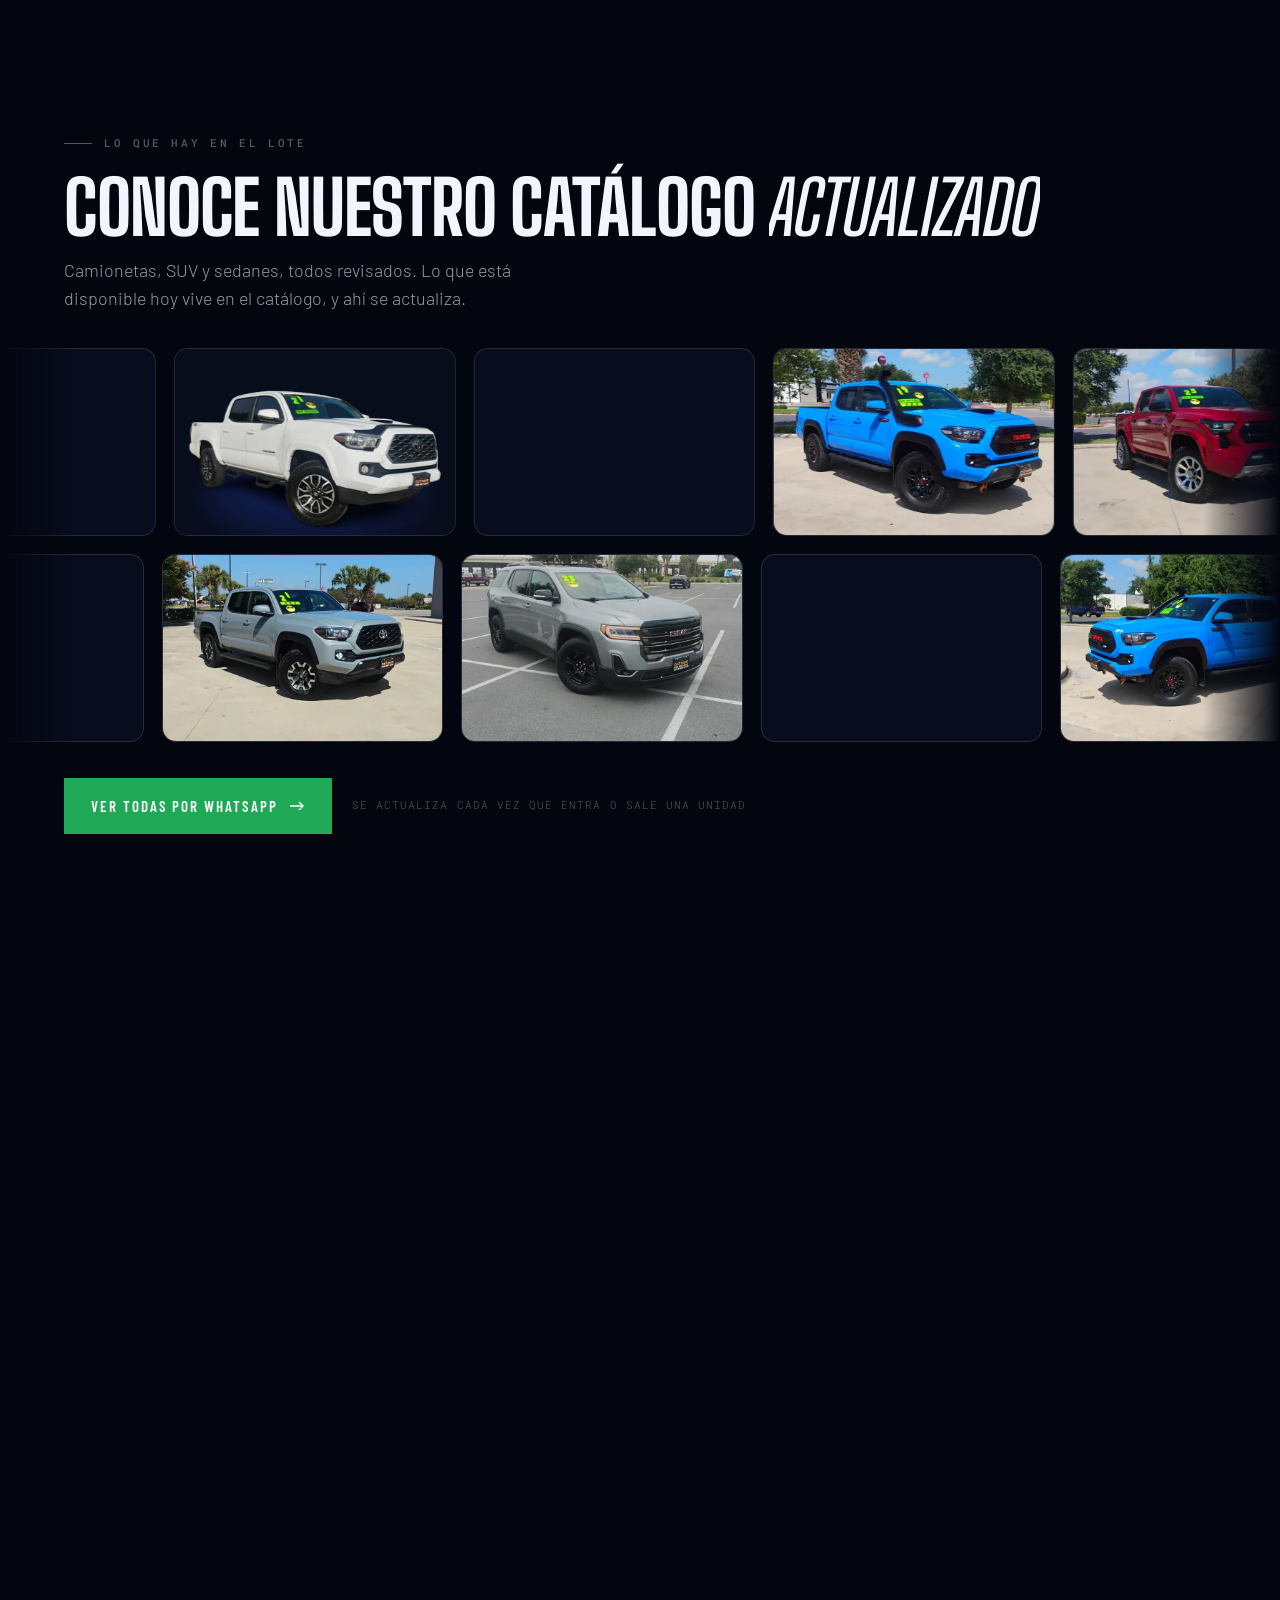
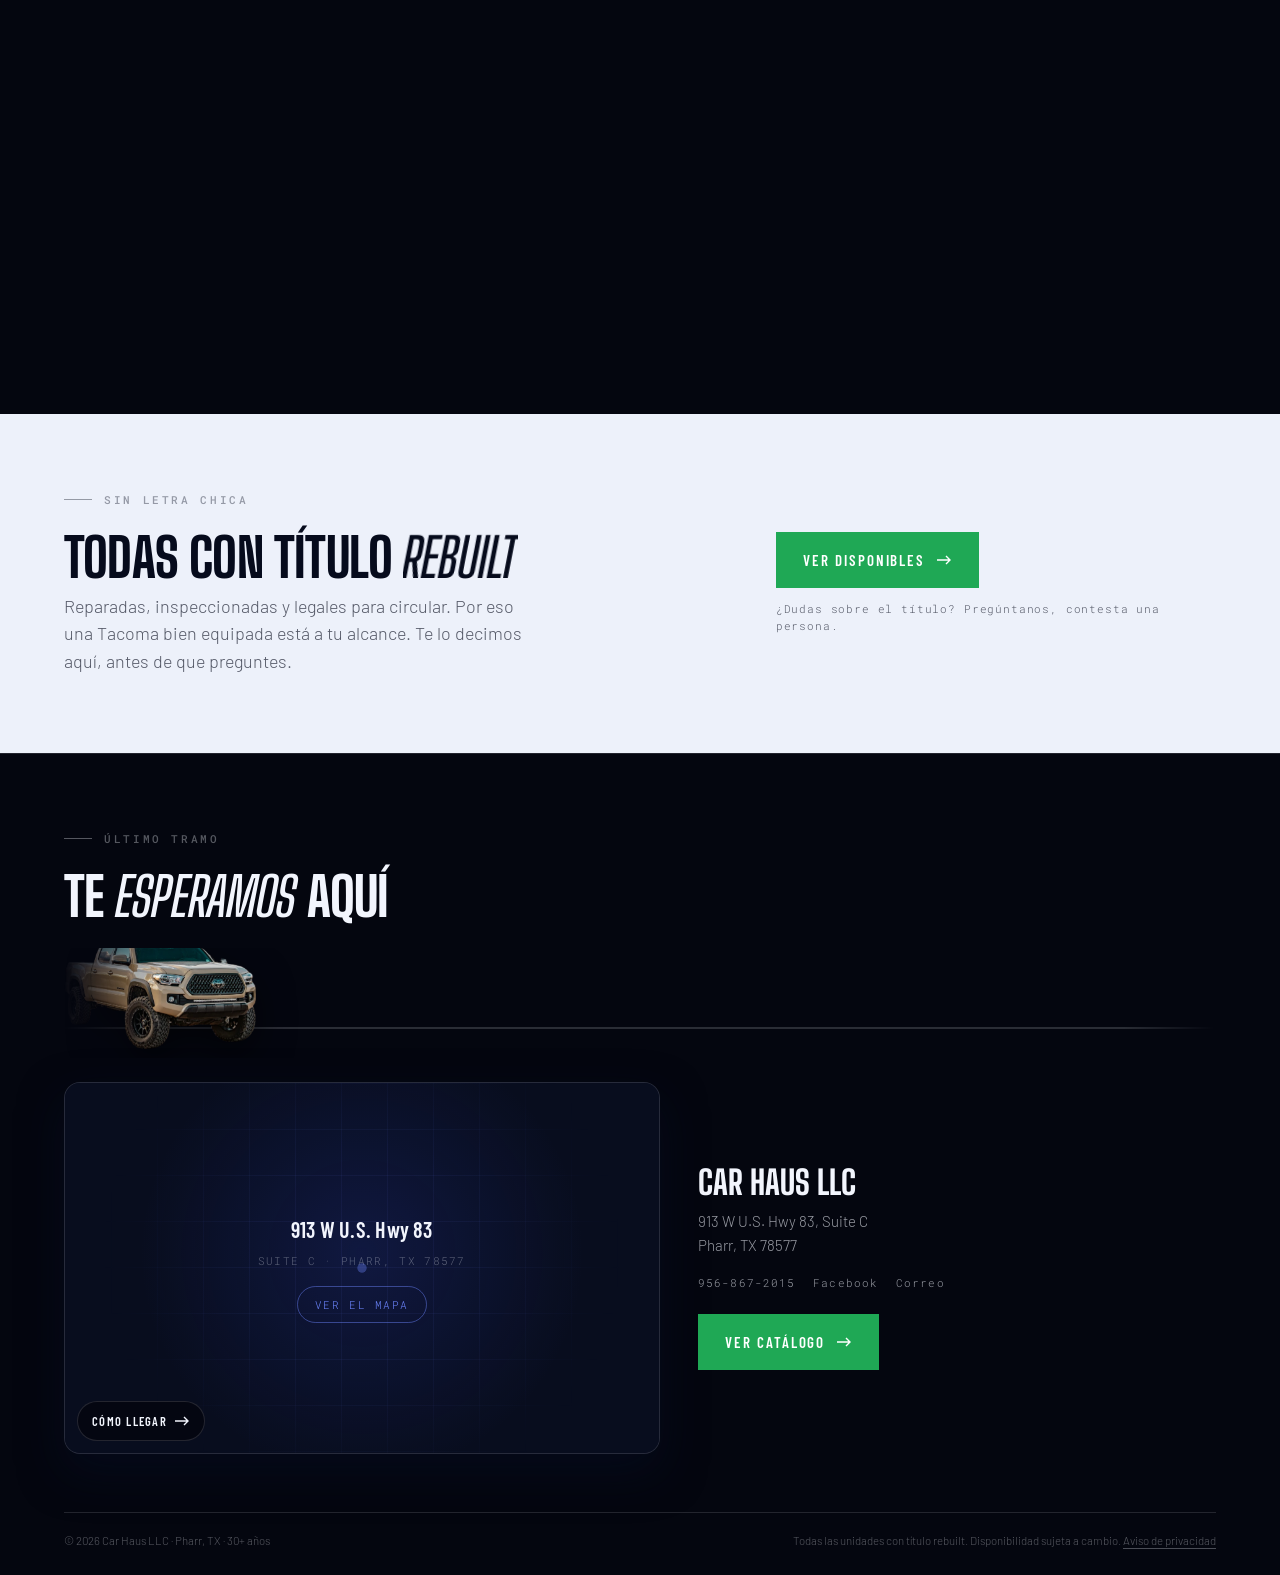
==== commit f6ad8a98: "SEO y seguridad" ====
--- a/index.html
+++ b/index.html
@@ -3,24 +3,27 @@
 <head>
 <meta charset="utf-8">
 <meta name="viewport" content="width=device-width, initial-scale=1, viewport-fit=cover">
-<title>Toyota Tacoma en Pharr, TX | Car Haus LLC</title>
-<meta name="description" content="Más de 30 años en el Valle. Toyota Tacoma 4x4, TRD Pro, TRD Off Road, TRD Sport y SR en Car Haus LLC, Pharr, Texas. Inspeccionadas, con financiamiento y título rebuilt declarado de frente.">
+<title>Toyota Tacoma usadas en Pharr, TX | Car Haus LLC · McAllen y el Valle</title>
+<meta name="description" content="Toyota Tacoma usadas en Pharr, TX, a minutos de McAllen, Edinburg, Mission, San Juan, Alamo y Weslaco. TRD Pro, TRD Off Road, TRD Sport y SR inspeccionadas, con financiamiento. Más de 30 años en el Rio Grande Valley.">
+<meta name="robots" content="index, follow, max-image-preview:large">
+<meta name="geo.region" content="US-TX">
+<meta name="geo.placename" content="Pharr, Texas">
 <meta name="theme-color" content="#04060F">
 
-<link rel="canonical" href="https://carhaus.vercel.app/">
+<link rel="canonical" href="https://www.carhausrgv.com/">
 
 <meta property="og:type" content="website">
 <meta property="og:site_name" content="Car Haus LLC">
 <meta property="og:locale" content="es_US">
 <meta property="og:title" content="Toyota Tacoma en Pharr, TX | Car Haus LLC">
 <meta property="og:description" content="Más de 30 años en el Valle. Toyota Tacoma 4x4, TRD Off Road, TRD Sport y SR en Car Haus LLC, Pharr, Texas. Financiamiento con crédito aprobado.">
-<meta property="og:url" content="https://carhaus.vercel.app/">
-<meta property="og:image" content="https://carhaus.vercel.app/assets/og-carhaus.png">
+<meta property="og:url" content="https://www.carhausrgv.com/">
+<meta property="og:image" content="https://www.carhausrgv.com/assets/og-carhaus.png">
 <meta property="og:image:width" content="1200">
 <meta property="og:image:height" content="630">
 <meta property="og:image:alt" content="Toyota Tacoma en el escenario de Car Haus LLC, Pharr, Texas">
 <meta name="twitter:card" content="summary_large_image">
-<meta name="twitter:image" content="https://carhaus.vercel.app/assets/og-carhaus.png">
+<meta name="twitter:image" content="https://www.carhausrgv.com/assets/og-carhaus.png">
 
 <!-- El navegador pide /favicon.ico y iOS pide /apple-touch-icon.png por su
      cuenta, esten declarados o no. Sin ellos, dos 404 en cada visita. -->
@@ -62,8 +65,8 @@
   "name": "Car Haus LLC",
   "telephone": "+1-956-867-2015",
   "email": "jorgealfonsolopez94@gmail.com",
-  "url": "https://carhaus.vercel.app/",
-  "image": "https://carhaus.vercel.app/assets/og-carhaus.png",
+  "url": "https://www.carhausrgv.com/",
+  "image": "https://www.carhausrgv.com/assets/og-carhaus.png",
   "address": {
     "@type": "PostalAddress",
     "streetAddress": "913 W U.S. Hwy 83, Suite C",
@@ -72,8 +75,26 @@
     "postalCode": "78577",
     "addressCountry": "US"
   },
-  "description": "Más de 30 años de experiencia. Especialistas en Toyota Tacoma. Vehículos inspeccionados con título rebuilt. Financiamiento con crédito aprobado.",
-  "areaServed": ["Pharr", "McAllen", "Mission", "Edinburg", "Harlingen", "Rio Grande Valley"],
+  "description": "Toyota Tacoma usadas en Pharr, Texas, para McAllen, Edinburg, Mission, San Juan, Alamo, Weslaco y todo el Rio Grande Valley. Más de 30 años de experiencia. Vehículos inspeccionados con título rebuilt. Financiamiento con crédito aprobado.",
+  "hasMap": "https://www.google.com/maps/search/?api=1&query=913+W+U.S.+Hwy+83+Suite+C%2C+Pharr%2C+TX+78577",
+  "logo": "https://www.carhausrgv.com/assets/logo/carhaus-logo.webp",
+  "priceRange": "$$",
+  "knowsLanguage": ["es", "en"],
+  "areaServed": [
+    {"@type": "City", "name": "Pharr, TX"},
+    {"@type": "City", "name": "McAllen, TX"},
+    {"@type": "City", "name": "Edinburg, TX"},
+    {"@type": "City", "name": "Mission, TX"},
+    {"@type": "City", "name": "San Juan, TX"},
+    {"@type": "City", "name": "Alamo, TX"},
+    {"@type": "City", "name": "Weslaco, TX"},
+    {"@type": "City", "name": "Donna, TX"},
+    {"@type": "City", "name": "Hidalgo, TX"},
+    {"@type": "City", "name": "Harlingen, TX"},
+    {"@type": "City", "name": "Brownsville, TX"},
+    {"@type": "AdministrativeArea", "name": "Rio Grande Valley"}
+  ],
+  "keywords": "Toyota Tacoma usadas, used Toyota Tacoma, dealer de trocas en Pharr, used trucks McAllen, Tacoma TRD Pro, Tacoma TRD Off Road, financiamiento de autos Rio Grande Valley",
   "sameAs": ["https://www.facebook.com/Carhaus2021"]
 }
 </script>
@@ -81,6 +102,12 @@
 <body>
   <a class="skip" href="#inventario">Saltar a los vehículos</a>
   <div id="root"></div>
+  <noscript>
+    <h1>Toyota Tacoma usadas en Pharr, Texas | Car Haus LLC</h1>
+    <p>Car Haus LLC vende Toyota Tacoma TRD Pro, TRD Off Road, TRD Sport y SR, inspeccionadas y con financiamiento con crédito aprobado. Más de 30 años en el Rio Grande Valley.</p>
+    <p>913 W U.S. Hwy 83, Suite C, Pharr, TX 78577 · <a href="tel:+19568672015">956-867-2015</a></p>
+    <p>A minutos de McAllen, Edinburg, Mission, San Juan, Alamo, Weslaco, Donna e Hidalgo.</p>
+  </noscript>
   <script src="script.js?v=1788542243"></script>
 </body>
 </html>
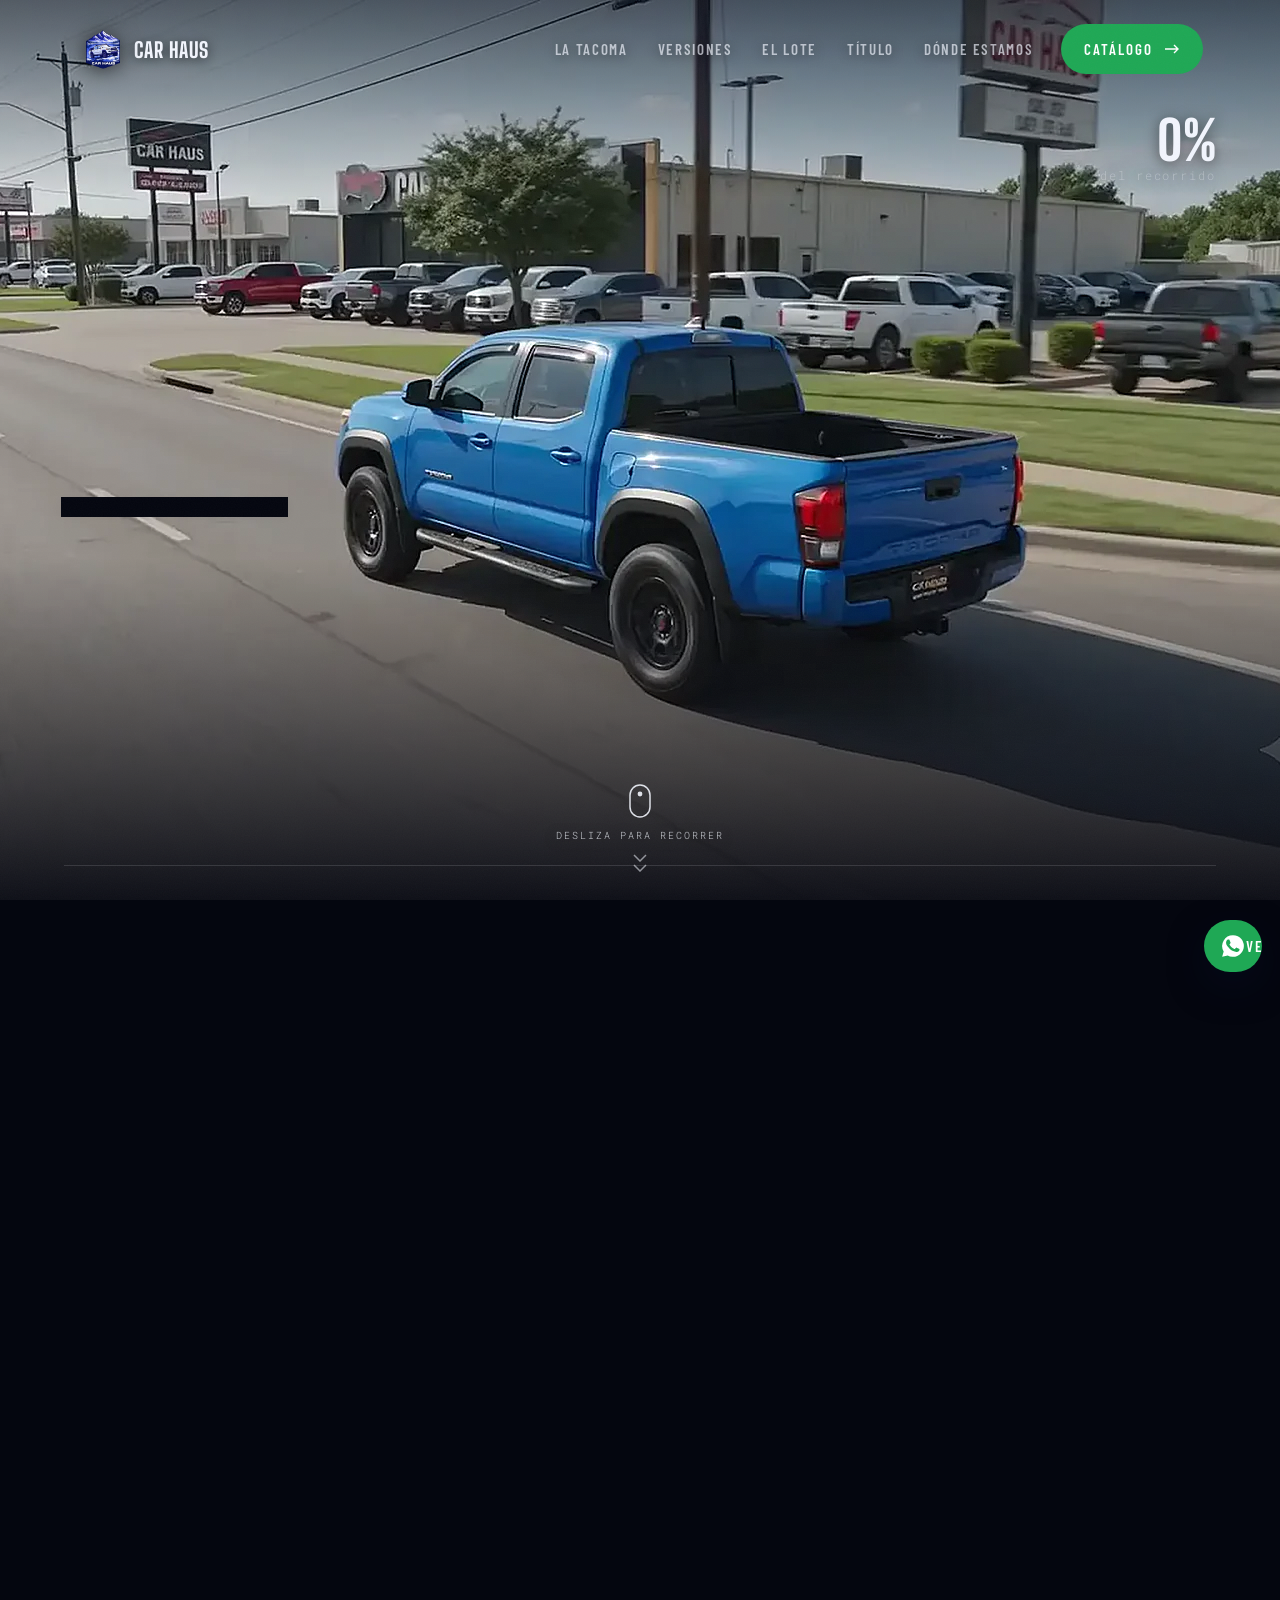
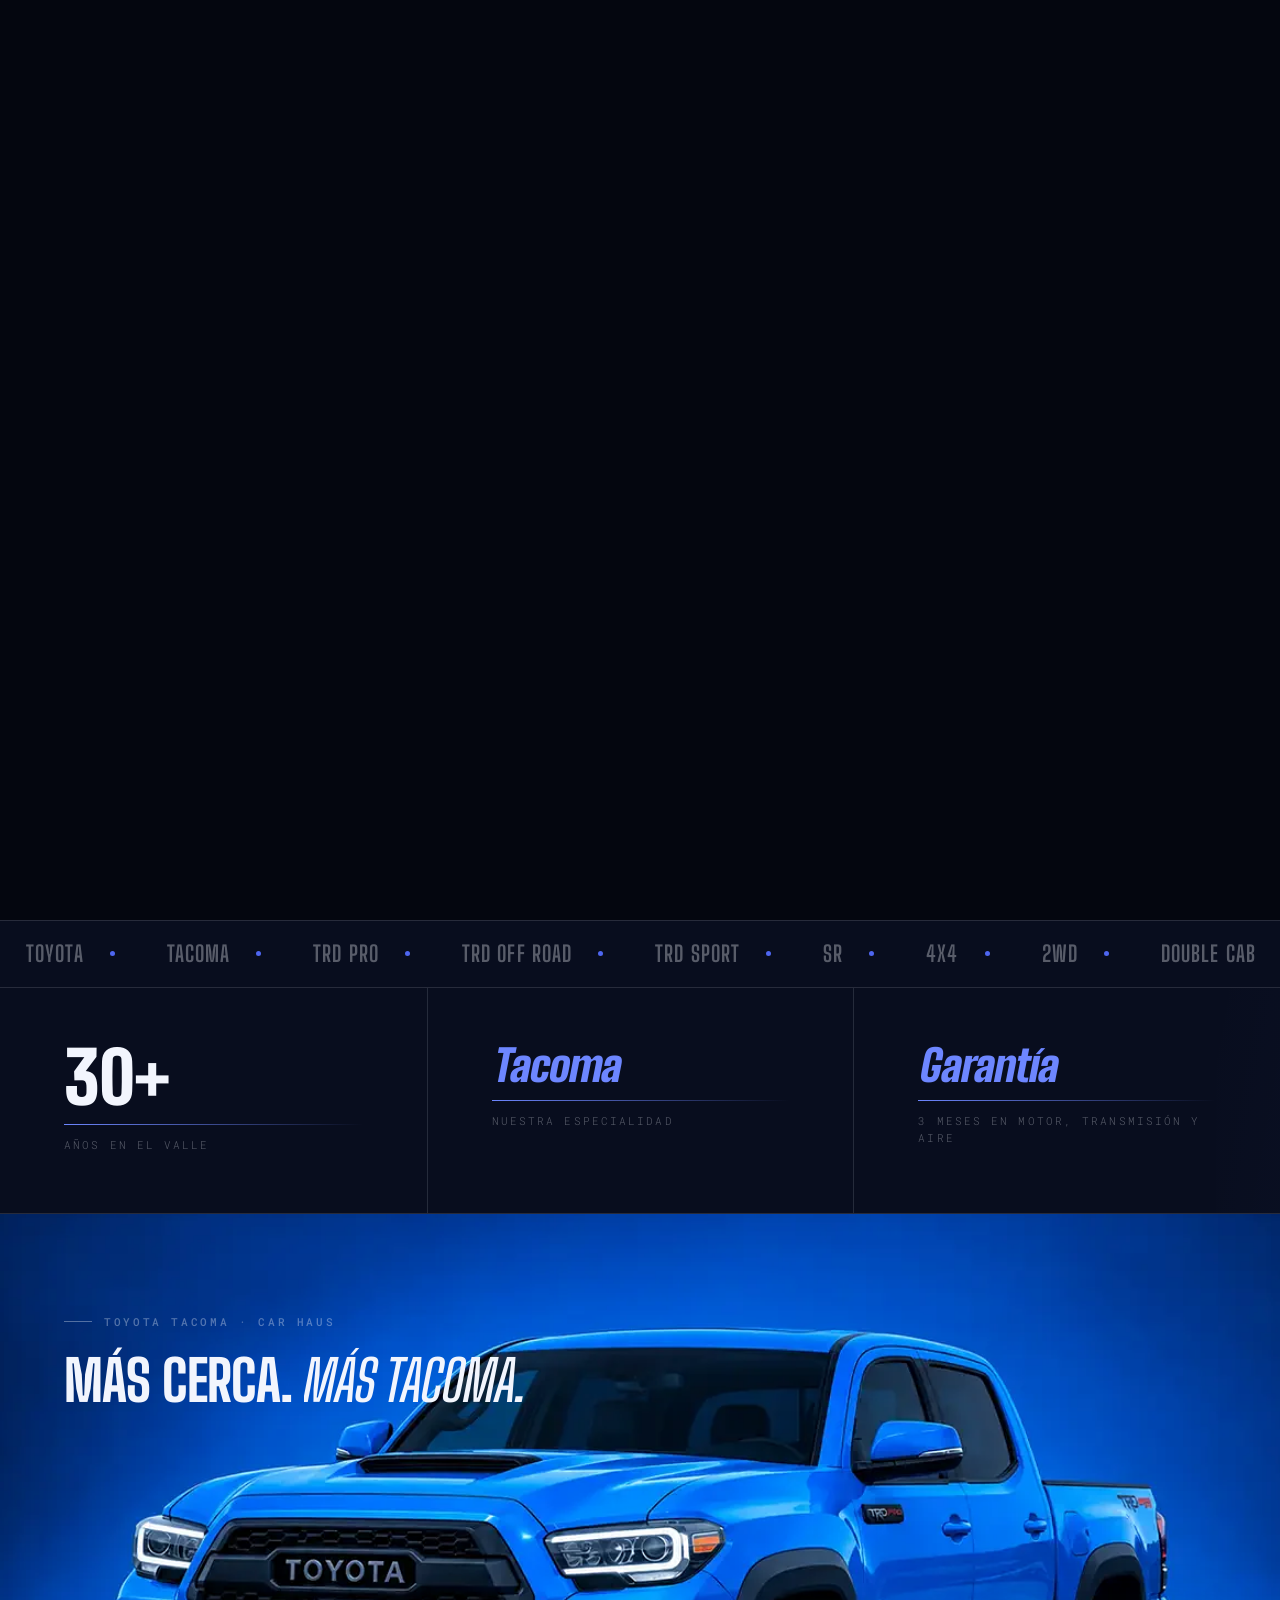
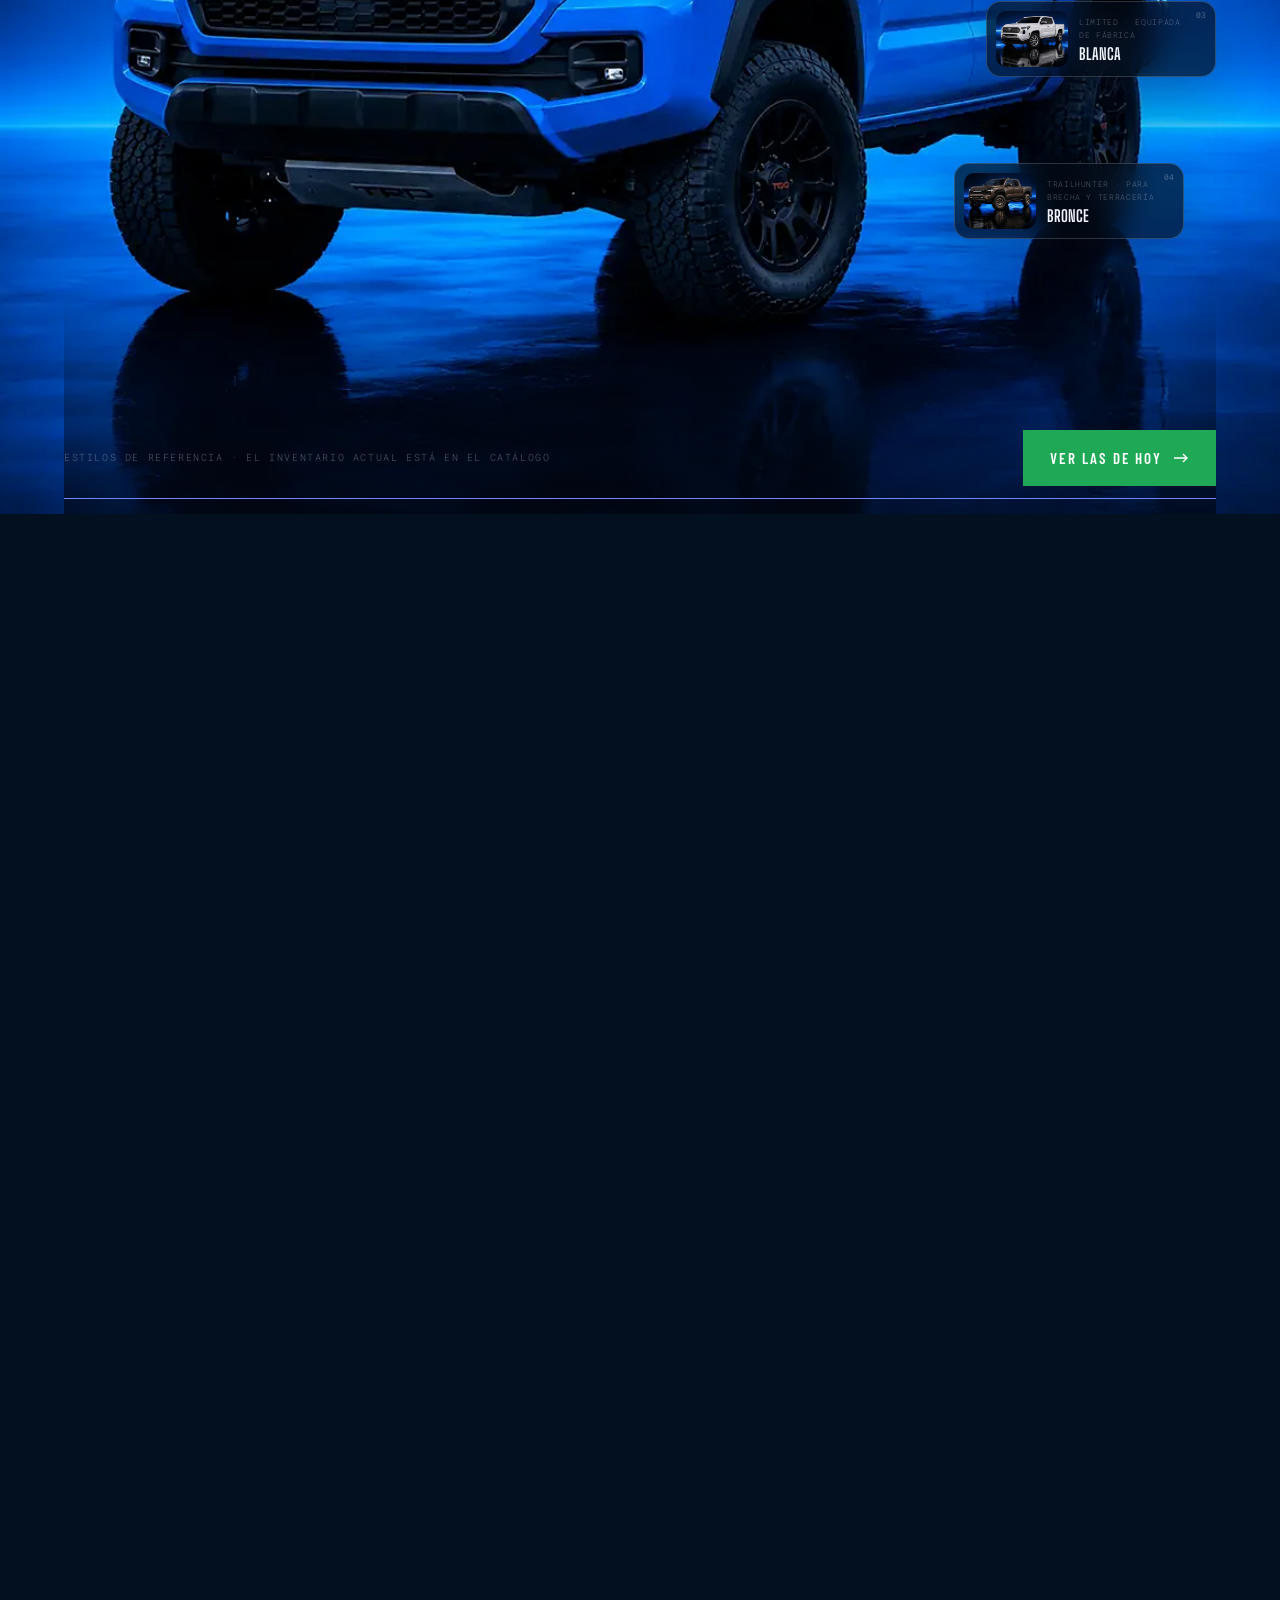
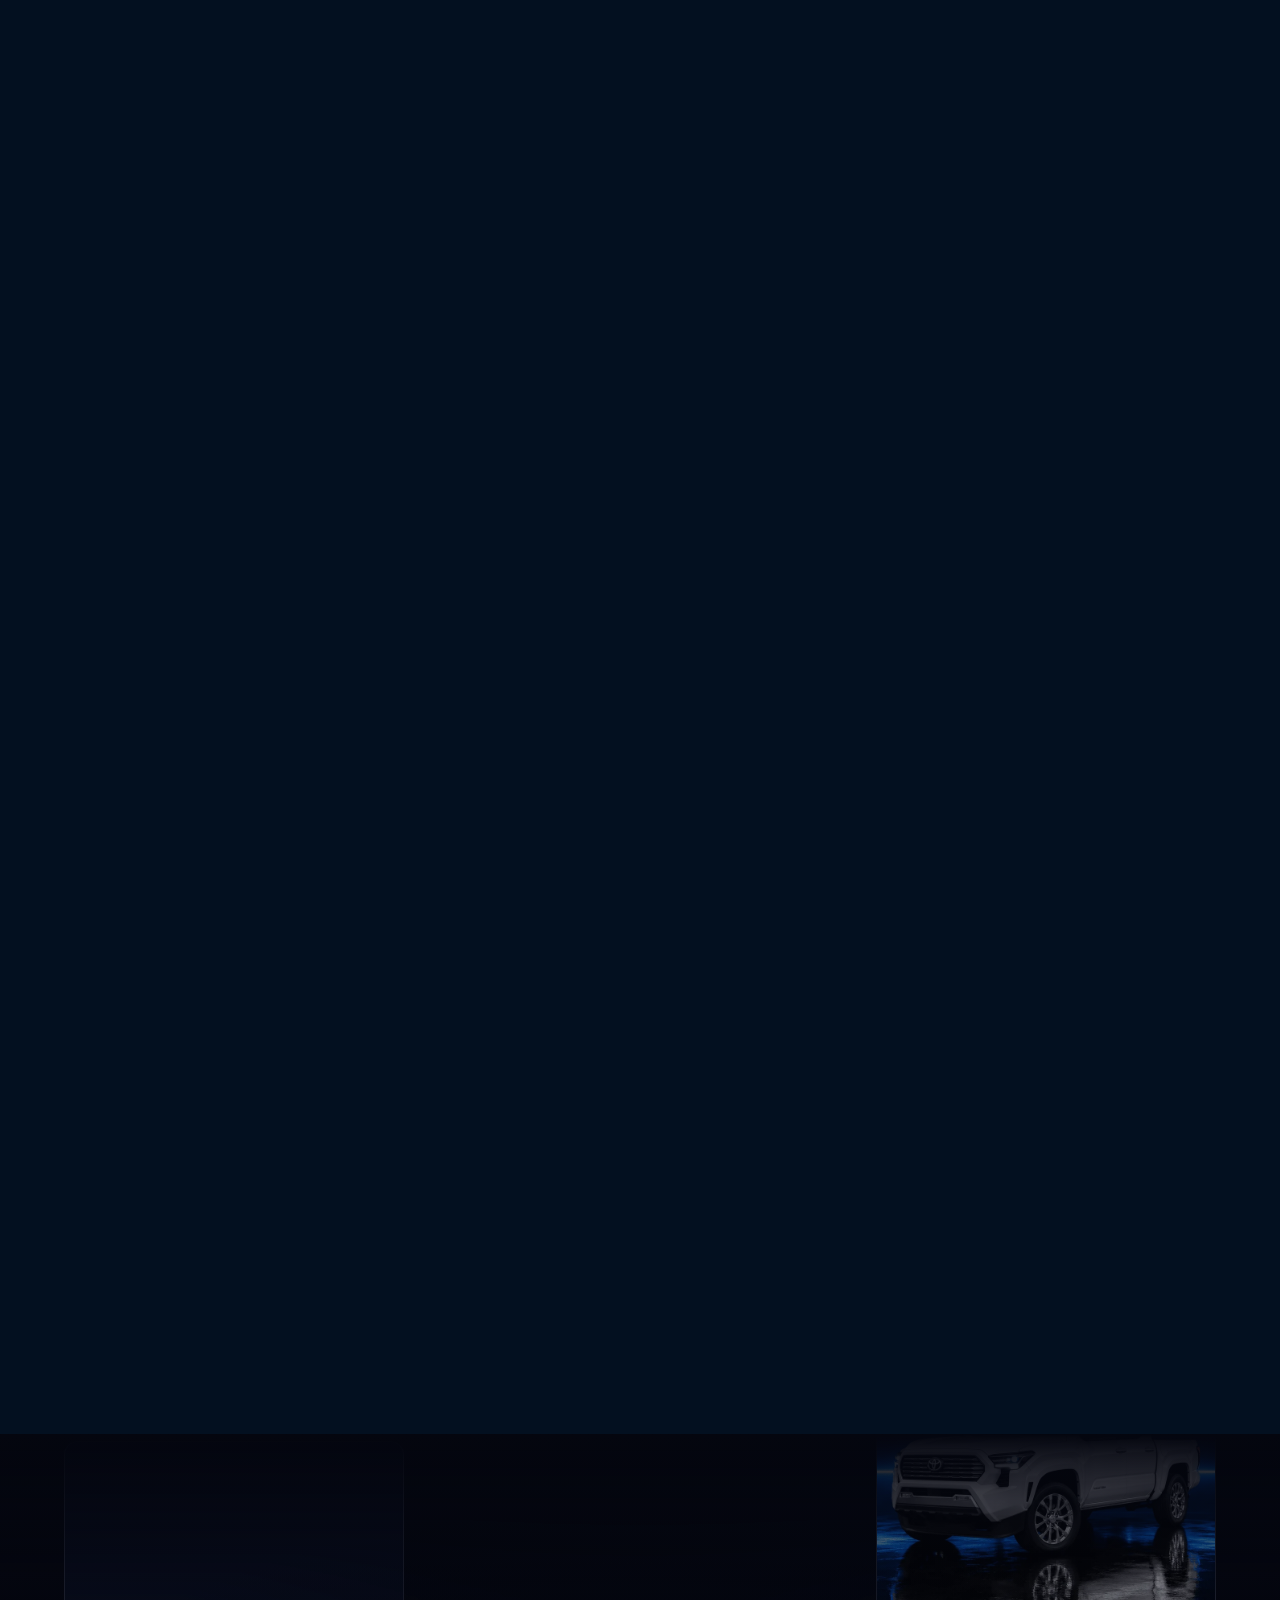
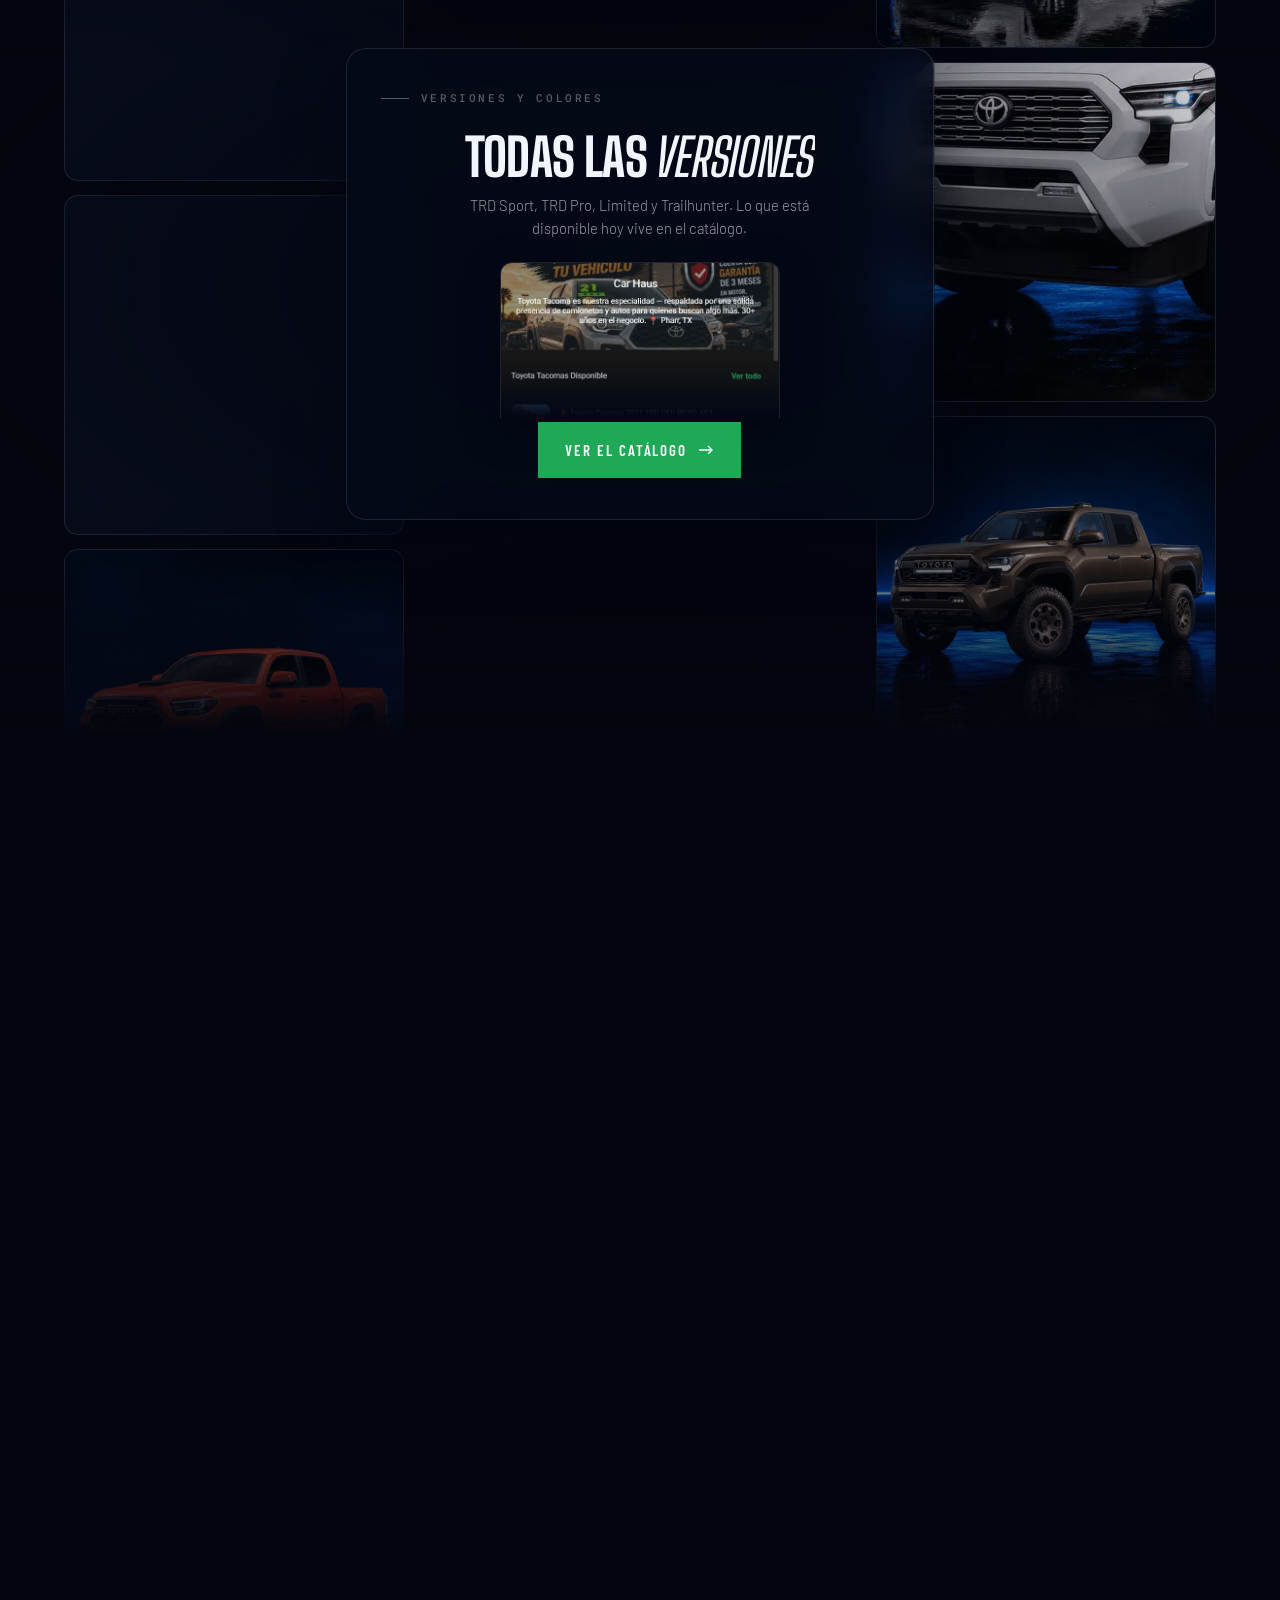
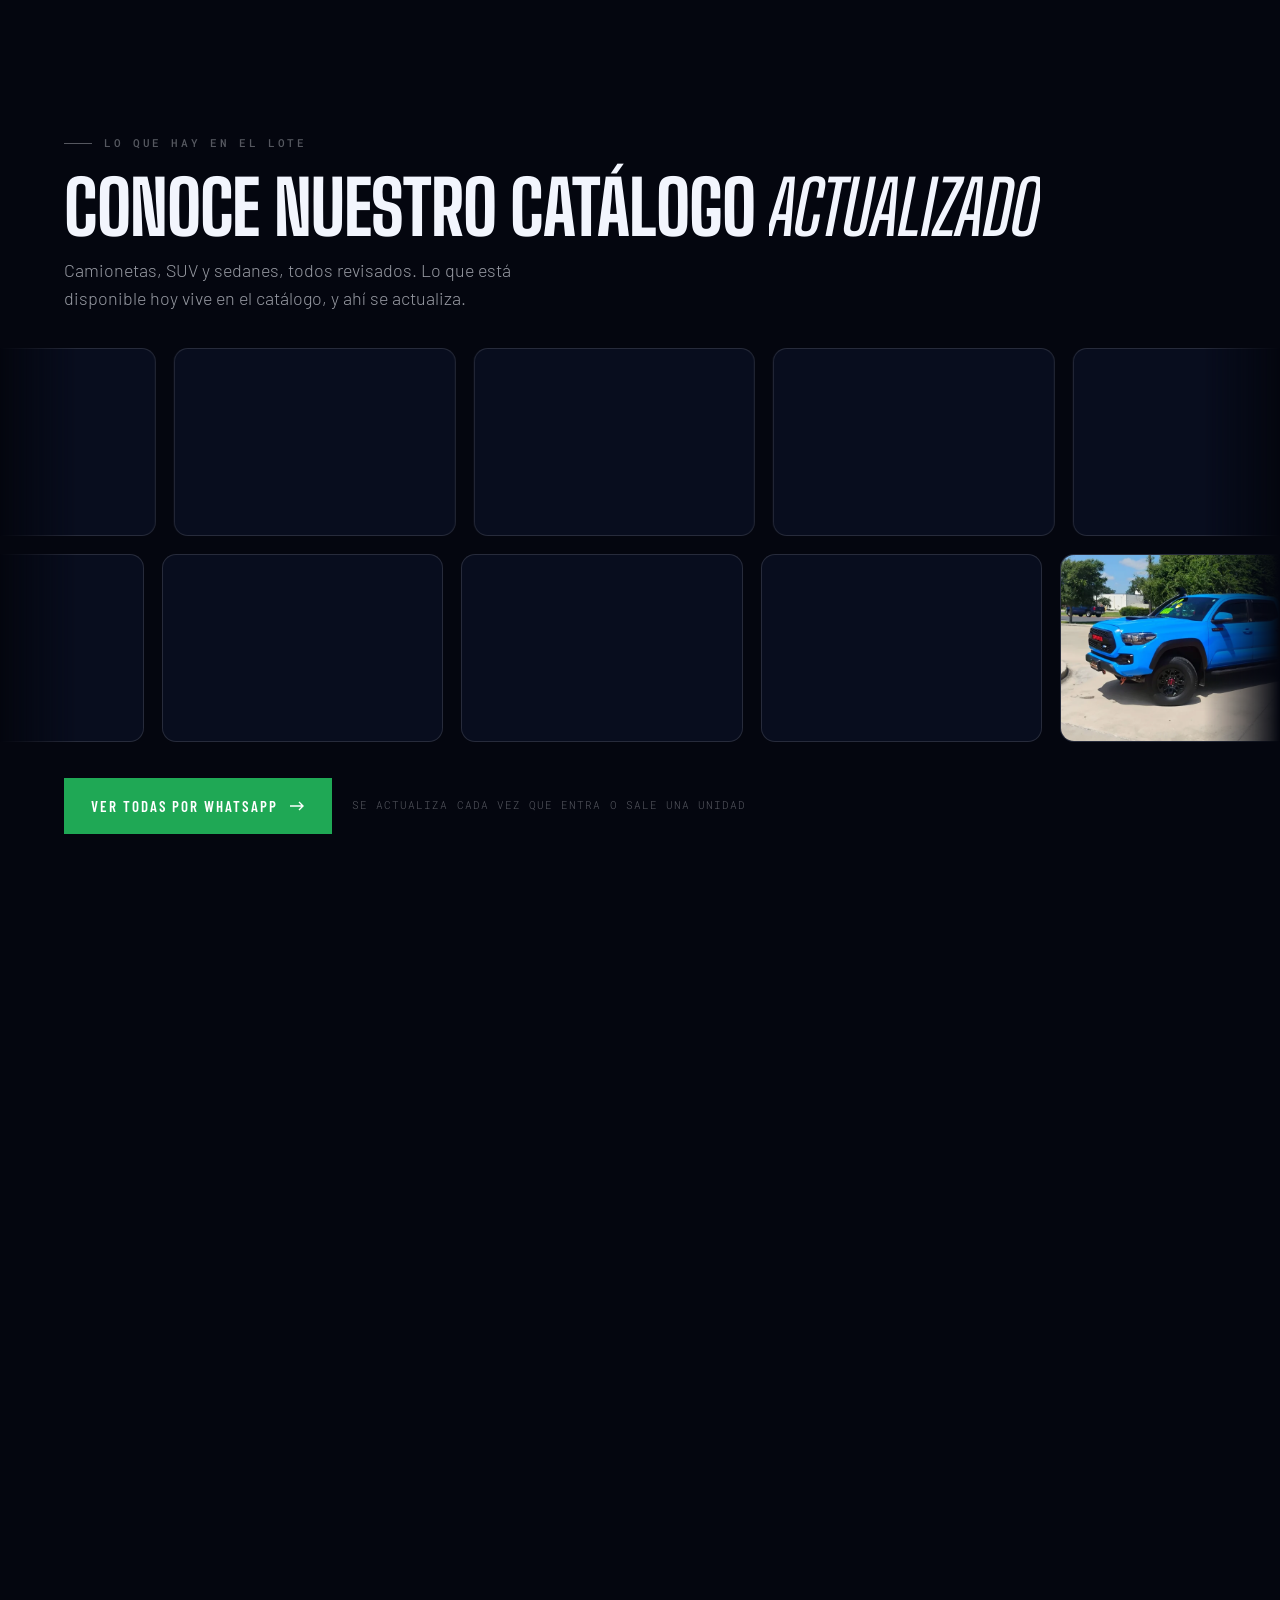
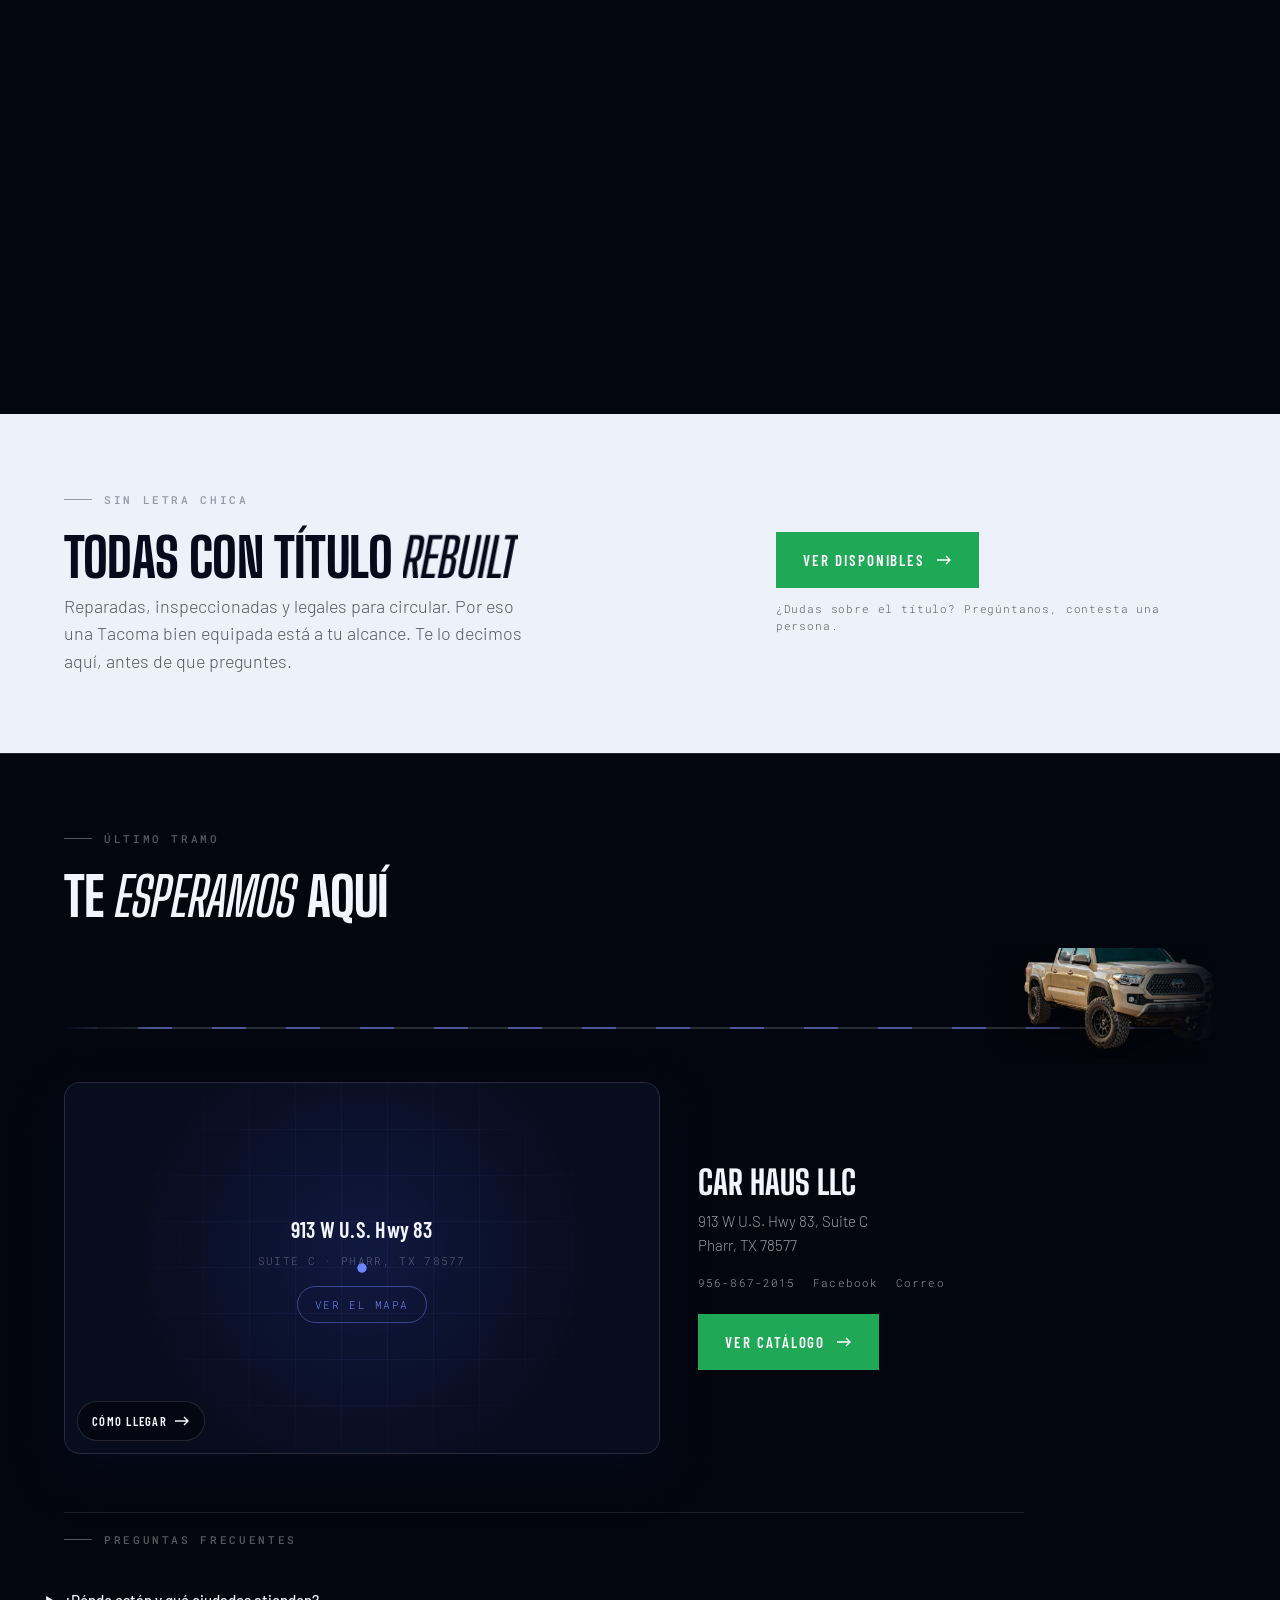
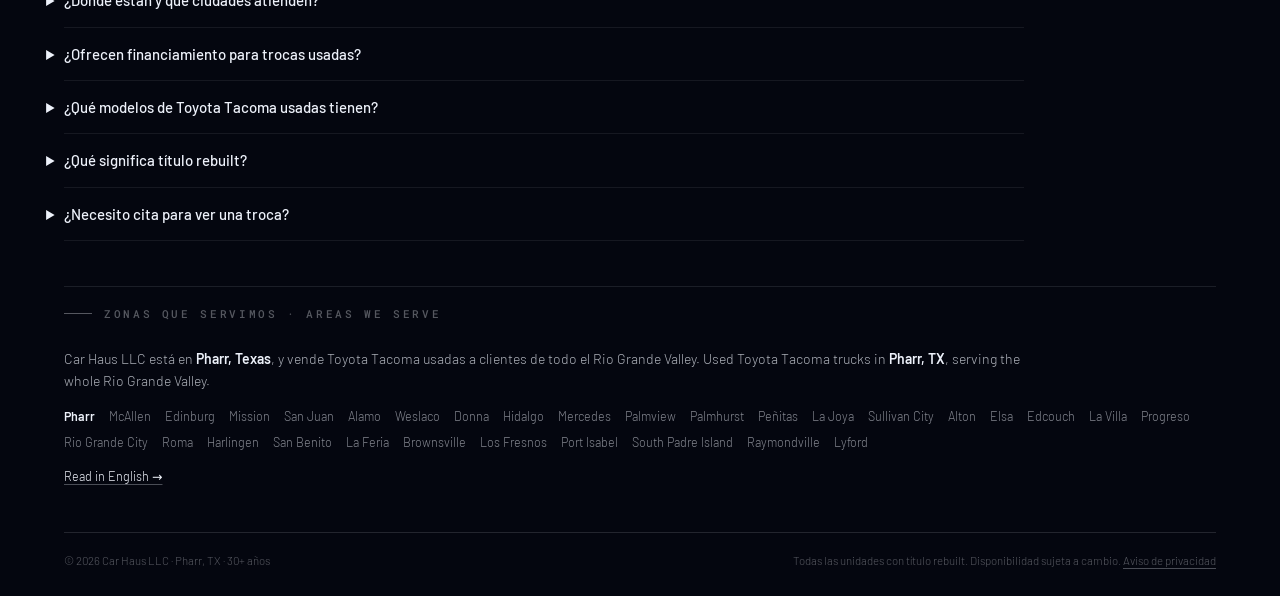
==== commit 7c0ad37c: "SEO bilingue y palabras clave" ====
--- a/index.html
+++ b/index.html
@@ -3,7 +3,7 @@
 <head>
 <meta charset="utf-8">
 <meta name="viewport" content="width=device-width, initial-scale=1, viewport-fit=cover">
-<title>Toyota Tacoma usadas en Pharr, TX | Car Haus LLC · McAllen y el Valle</title>
+<title>Toyota Tacoma usadas en Pharr, TX | Car Haus LLC · Used Trucks RGV</title>
 <meta name="description" content="Toyota Tacoma usadas en Pharr, TX, a minutos de McAllen, Edinburg, Mission, San Juan, Alamo y Weslaco. TRD Pro, TRD Off Road, TRD Sport y SR inspeccionadas, con financiamiento. Más de 30 años en el Rio Grande Valley.">
 <meta name="robots" content="index, follow, max-image-preview:large">
 <meta name="geo.region" content="US-TX">
@@ -11,10 +11,14 @@
 <meta name="theme-color" content="#04060F">
 
 <link rel="canonical" href="https://www.carhausrgv.com/">
+<link rel="alternate" hreflang="es-US" href="https://www.carhausrgv.com/">
+<link rel="alternate" hreflang="en-US" href="https://www.carhausrgv.com/en">
+<link rel="alternate" hreflang="x-default" href="https://www.carhausrgv.com/">
 
 <meta property="og:type" content="website">
 <meta property="og:site_name" content="Car Haus LLC">
 <meta property="og:locale" content="es_US">
+<meta property="og:locale:alternate" content="en_US">
 <meta property="og:title" content="Toyota Tacoma en Pharr, TX | Car Haus LLC">
 <meta property="og:description" content="Más de 30 años en el Valle. Toyota Tacoma 4x4, TRD Off Road, TRD Sport y SR en Car Haus LLC, Pharr, Texas. Financiamiento con crédito aprobado.">
 <meta property="og:url" content="https://www.carhausrgv.com/">
@@ -62,6 +66,7 @@
 {
   "@context": "https://schema.org",
   "@type": "AutoDealer",
+  "@id": "https://www.carhausrgv.com/#dealer",
   "name": "Car Haus LLC",
   "telephone": "+1-956-867-2015",
   "email": "jorgealfonsolopez94@gmail.com",
@@ -90,12 +95,81 @@
     {"@type": "City", "name": "Weslaco, TX"},
     {"@type": "City", "name": "Donna, TX"},
     {"@type": "City", "name": "Hidalgo, TX"},
+    {"@type": "City", "name": "Mercedes, TX"},
+    {"@type": "City", "name": "Palmview, TX"},
+    {"@type": "City", "name": "Palmhurst, TX"},
+    {"@type": "City", "name": "Peñitas, TX"},
+    {"@type": "City", "name": "La Joya, TX"},
+    {"@type": "City", "name": "Sullivan City, TX"},
+    {"@type": "City", "name": "Alton, TX"},
+    {"@type": "City", "name": "Elsa, TX"},
+    {"@type": "City", "name": "Edcouch, TX"},
+    {"@type": "City", "name": "La Villa, TX"},
+    {"@type": "City", "name": "Progreso, TX"},
+    {"@type": "City", "name": "Rio Grande City, TX"},
+    {"@type": "City", "name": "Roma, TX"},
     {"@type": "City", "name": "Harlingen, TX"},
+    {"@type": "City", "name": "San Benito, TX"},
+    {"@type": "City", "name": "La Feria, TX"},
     {"@type": "City", "name": "Brownsville, TX"},
+    {"@type": "City", "name": "Los Fresnos, TX"},
+    {"@type": "City", "name": "Port Isabel, TX"},
+    {"@type": "City", "name": "South Padre Island, TX"},
+    {"@type": "City", "name": "Raymondville, TX"},
+    {"@type": "City", "name": "Lyford, TX"},
     {"@type": "AdministrativeArea", "name": "Rio Grande Valley"}
   ],
-  "keywords": "Toyota Tacoma usadas, used Toyota Tacoma, dealer de trocas en Pharr, used trucks McAllen, Tacoma TRD Pro, Tacoma TRD Off Road, financiamiento de autos Rio Grande Valley",
+  "keywords": "Toyota Tacoma usadas Pharr, trocas usadas Pharr TX, used Toyota Tacoma Pharr, used trucks Pharr TX, used trucks McAllen, trocas usadas McAllen, Tacoma Edinburg, Tacoma Mission TX, car dealer Rio Grande Valley, dealer de trocas RGV, Tacoma TRD Pro, Tacoma TRD Off Road, financiamiento de autos, truck financing RGV",
   "sameAs": ["https://www.facebook.com/Carhaus2021"]
+}
+</script>
+<script type="application/ld+json">
+{
+  "@context": "https://schema.org",
+  "@type": "FAQPage",
+  "inLanguage": "es-US",
+  "mainEntity": [
+    {
+      "@type": "Question",
+      "name": "¿Dónde están y qué ciudades atienden?",
+      "acceptedAnswer": {
+        "@type": "Answer",
+        "text": "Estamos en 913 W U.S. Hwy 83, Suite C, en Pharr, Texas. Atendemos a clientes de McAllen, Edinburg, Mission, San Juan, Alamo, Weslaco y todo el Rio Grande Valley."
+      }
+    },
+    {
+      "@type": "Question",
+      "name": "¿Ofrecen financiamiento para trocas usadas?",
+      "acceptedAnswer": {
+        "@type": "Answer",
+        "text": "Sí. Financiamos tu Toyota Tacoma usada con crédito aprobado. Escríbenos por WhatsApp o llama al 956-867-2015 para empezar."
+      }
+    },
+    {
+      "@type": "Question",
+      "name": "¿Qué modelos de Toyota Tacoma usadas tienen?",
+      "acceptedAnswer": {
+        "@type": "Answer",
+        "text": "Trabajamos Tacoma TRD Pro, TRD Off Road, TRD Sport y SR, en 4x4 y 2WD, Double Cab y Access Cab. El inventario cambia; el catálogo de WhatsApp muestra lo disponible."
+      }
+    },
+    {
+      "@type": "Question",
+      "name": "¿Qué significa título rebuilt?",
+      "acceptedAnswer": {
+        "@type": "Answer",
+        "text": "Es un vehículo que tuvo título salvage, fue reparado y pasó la inspección del estado de Texas. Todas nuestras unidades tienen título rebuilt y lo decimos de frente."
+      }
+    },
+    {
+      "@type": "Question",
+      "name": "¿Necesito cita para ver una troca?",
+      "acceptedAnswer": {
+        "@type": "Answer",
+        "text": "No. Pasa sin cita al lote en Pharr y te enseñamos la unidad completa, arriba y abajo."
+      }
+    }
+  ]
 }
 </script>
 </head>
@@ -104,9 +178,10 @@
   <div id="root"></div>
   <noscript>
     <h1>Toyota Tacoma usadas en Pharr, Texas | Car Haus LLC</h1>
-    <p>Car Haus LLC vende Toyota Tacoma TRD Pro, TRD Off Road, TRD Sport y SR, inspeccionadas y con financiamiento con crédito aprobado. Más de 30 años en el Rio Grande Valley.</p>
+    <p>Car Haus LLC vende Toyota Tacoma TRD Pro, TRD Off Road, TRD Sport y SR en Pharr, TX, inspeccionadas y con financiamiento con crédito aprobado. Más de 30 años en el Rio Grande Valley.</p>
     <p>913 W U.S. Hwy 83, Suite C, Pharr, TX 78577 · <a href="tel:+19568672015">956-867-2015</a></p>
-    <p>A minutos de McAllen, Edinburg, Mission, San Juan, Alamo, Weslaco, Donna e Hidalgo.</p>
+    <p>Servimos a Pharr, McAllen, Edinburg, Mission, San Juan, Alamo, Weslaco, Donna, Hidalgo, Mercedes, La Joya, Rio Grande City, Harlingen, Brownsville y todo el Valle.</p>
+    <p lang="en">Used Toyota Tacoma trucks in Pharr, TX, serving the whole Rio Grande Valley. <a href="/en" hreflang="en">Read in English</a>.</p>
   </noscript>
   <script src="script.js?v=1788542243"></script>
 </body>
--- a/style.css
+++ b/style.css
@@ -3278,3 +3278,75 @@
   .vmuro__col { max-width: clamp(340px, 23vw, 420px); }
   .vmuro__copy { max-width: min(38rem, 46vw); }
 }
+
+
+/* ===================== ZONAS QUE SERVIMOS ==============================
+   Lista de ciudades del Valle para el SEO local. Discreta: es texto de
+   referencia al pie, no un bloque que compita con el catalogo.
+   ======================================================================== */
+.foot__zonas {
+  margin-top: clamp(28px, 3.5vw, 46px);
+  padding-top: 18px;
+  border-top: 1px solid rgba(237, 241, 250, 0.1);
+  position: relative;
+  z-index: 1;
+}
+.foot__zonas-txt {
+  margin-top: 10px;
+  max-width: 60rem;
+  font-size: 14px;
+  line-height: 1.55;
+  color: rgba(237, 241, 250, 0.72);
+}
+.foot__zonas-txt b { color: var(--ice, #EDF1FA); font-weight: 600; }
+.foot .foot__zonas-lista {
+  list-style: none;
+  margin: 14px 0 0;
+  padding: 0;
+  display: flex;
+  flex-wrap: wrap;
+  gap: 6px 14px;
+  font-size: 12.5px;
+  color: rgba(237, 241, 250, 0.55);
+}
+.foot__zonas-lista li:first-child { color: var(--ice, #EDF1FA); font-weight: 600; }
+.foot__zonas-en {
+  display: inline-block;
+  margin-top: 14px;
+  font-size: 12.5px;
+  color: inherit;
+  text-decoration: underline;
+  text-underline-offset: 3px;
+  text-decoration-color: rgba(237, 241, 250, 0.3);
+}
+.foot__zonas-en:hover { text-decoration-color: currentColor; }
+
+
+/* ====================== PREGUNTAS FRECUENTES ===========================
+   Cerradas por defecto: el texto existe para Google y para quien lo busca,
+   sin alargar el pie para todos los demas.
+   ======================================================================== */
+.foot__faq {
+  margin-top: clamp(28px, 3.5vw, 46px);
+  padding-top: 18px;
+  border-top: 1px solid rgba(237, 241, 250, 0.1);
+  position: relative;
+  z-index: 1;
+  max-width: 60rem;
+}
+.foot__faq-item { border-bottom: 1px solid rgba(237, 241, 250, 0.08); }
+.foot__faq-item summary {
+  cursor: pointer;
+  padding: 14px 0;
+  font-size: 15px;
+  font-weight: 500;
+  color: var(--ice, #EDF1FA);
+  list-style-position: outside;
+}
+.foot__faq-item summary:focus-visible { outline: 2px solid currentColor; outline-offset: 3px; }
+.foot__faq-item p {
+  padding: 0 0 16px;
+  font-size: 14px;
+  line-height: 1.55;
+  color: rgba(237, 241, 250, 0.72);
+}
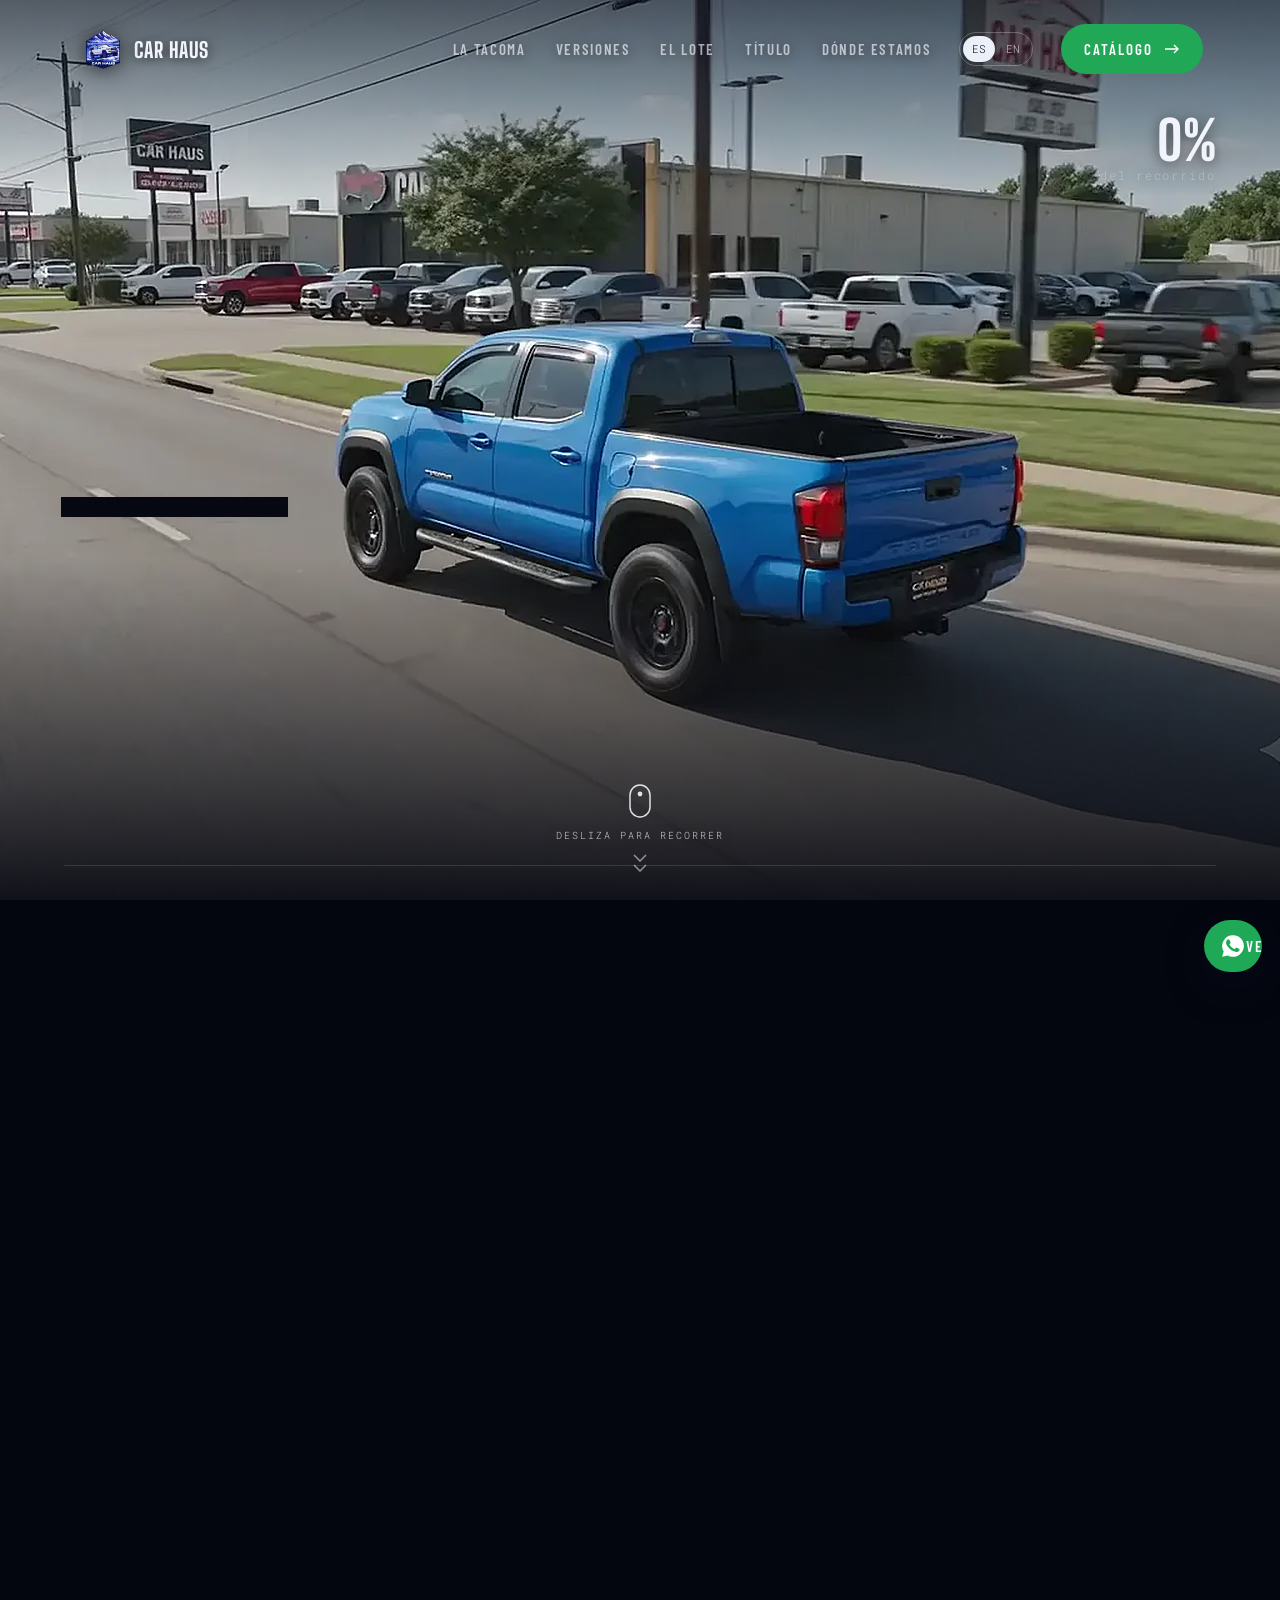
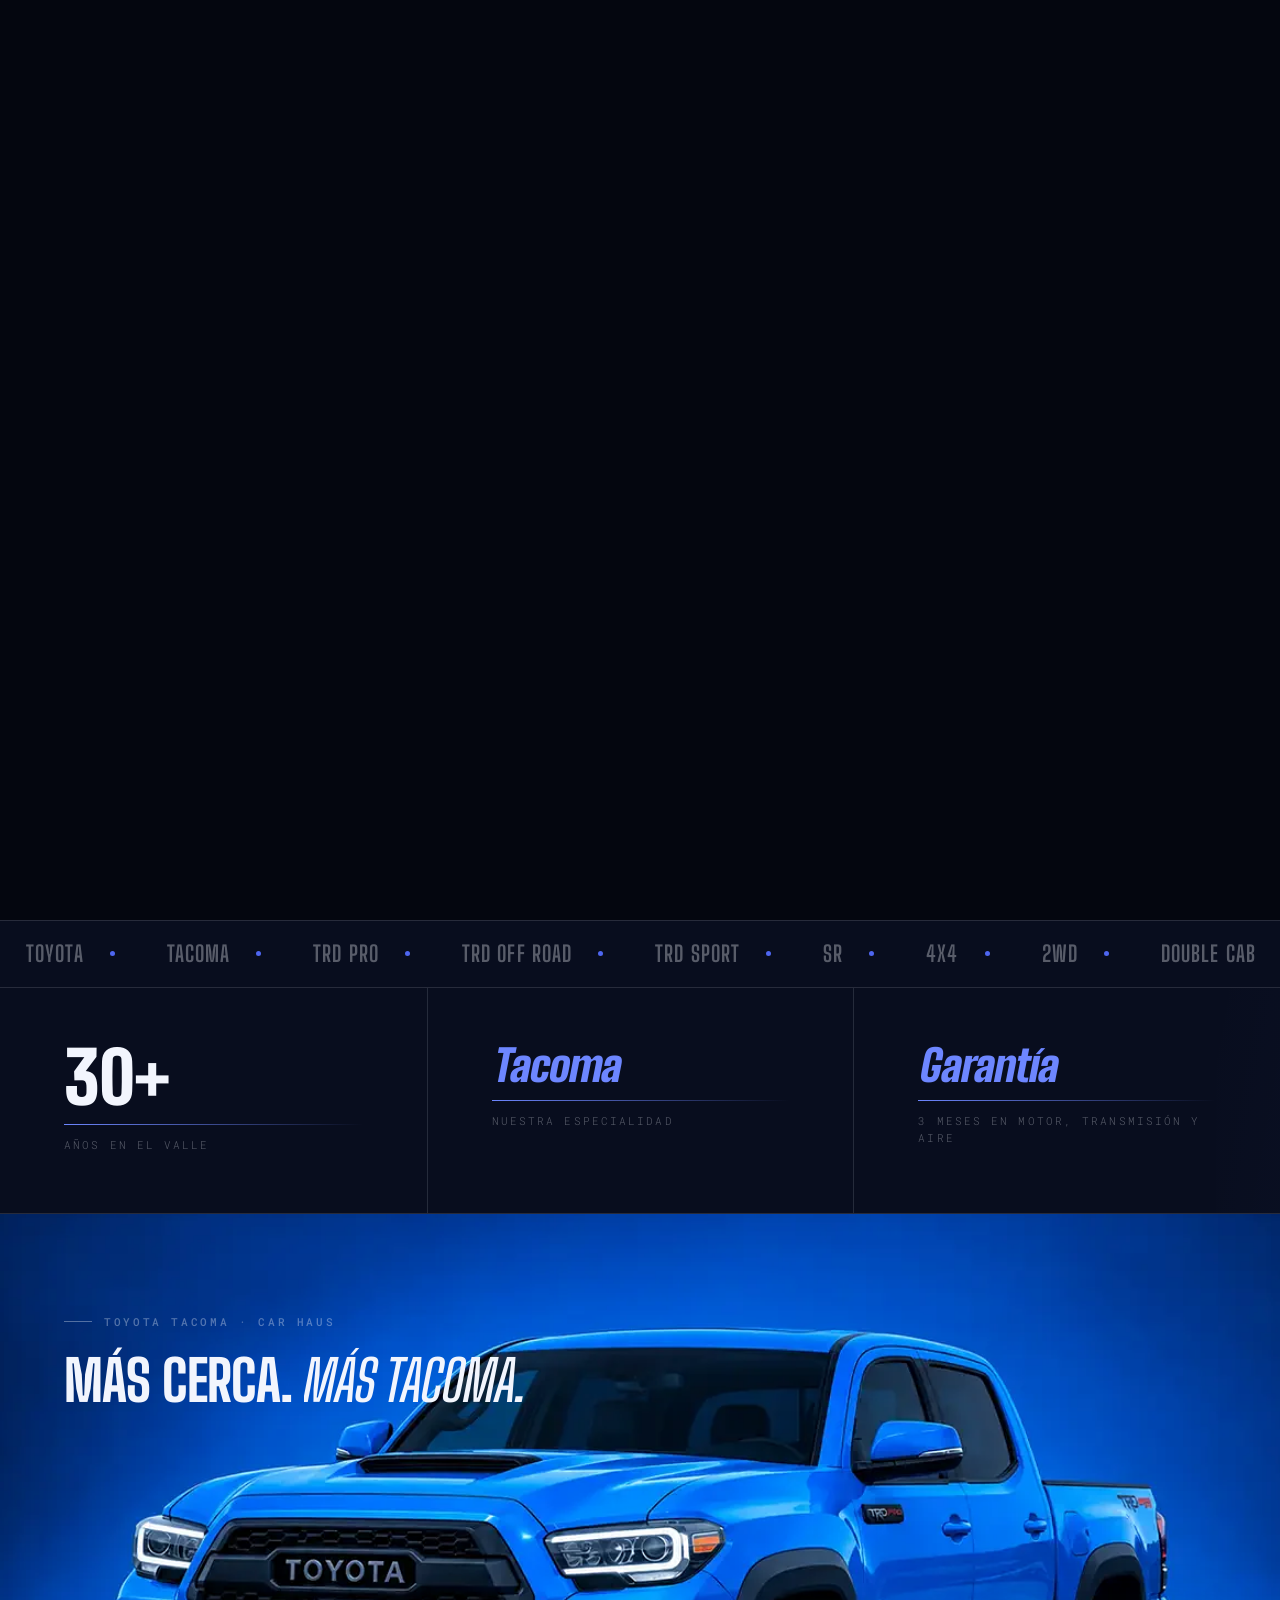
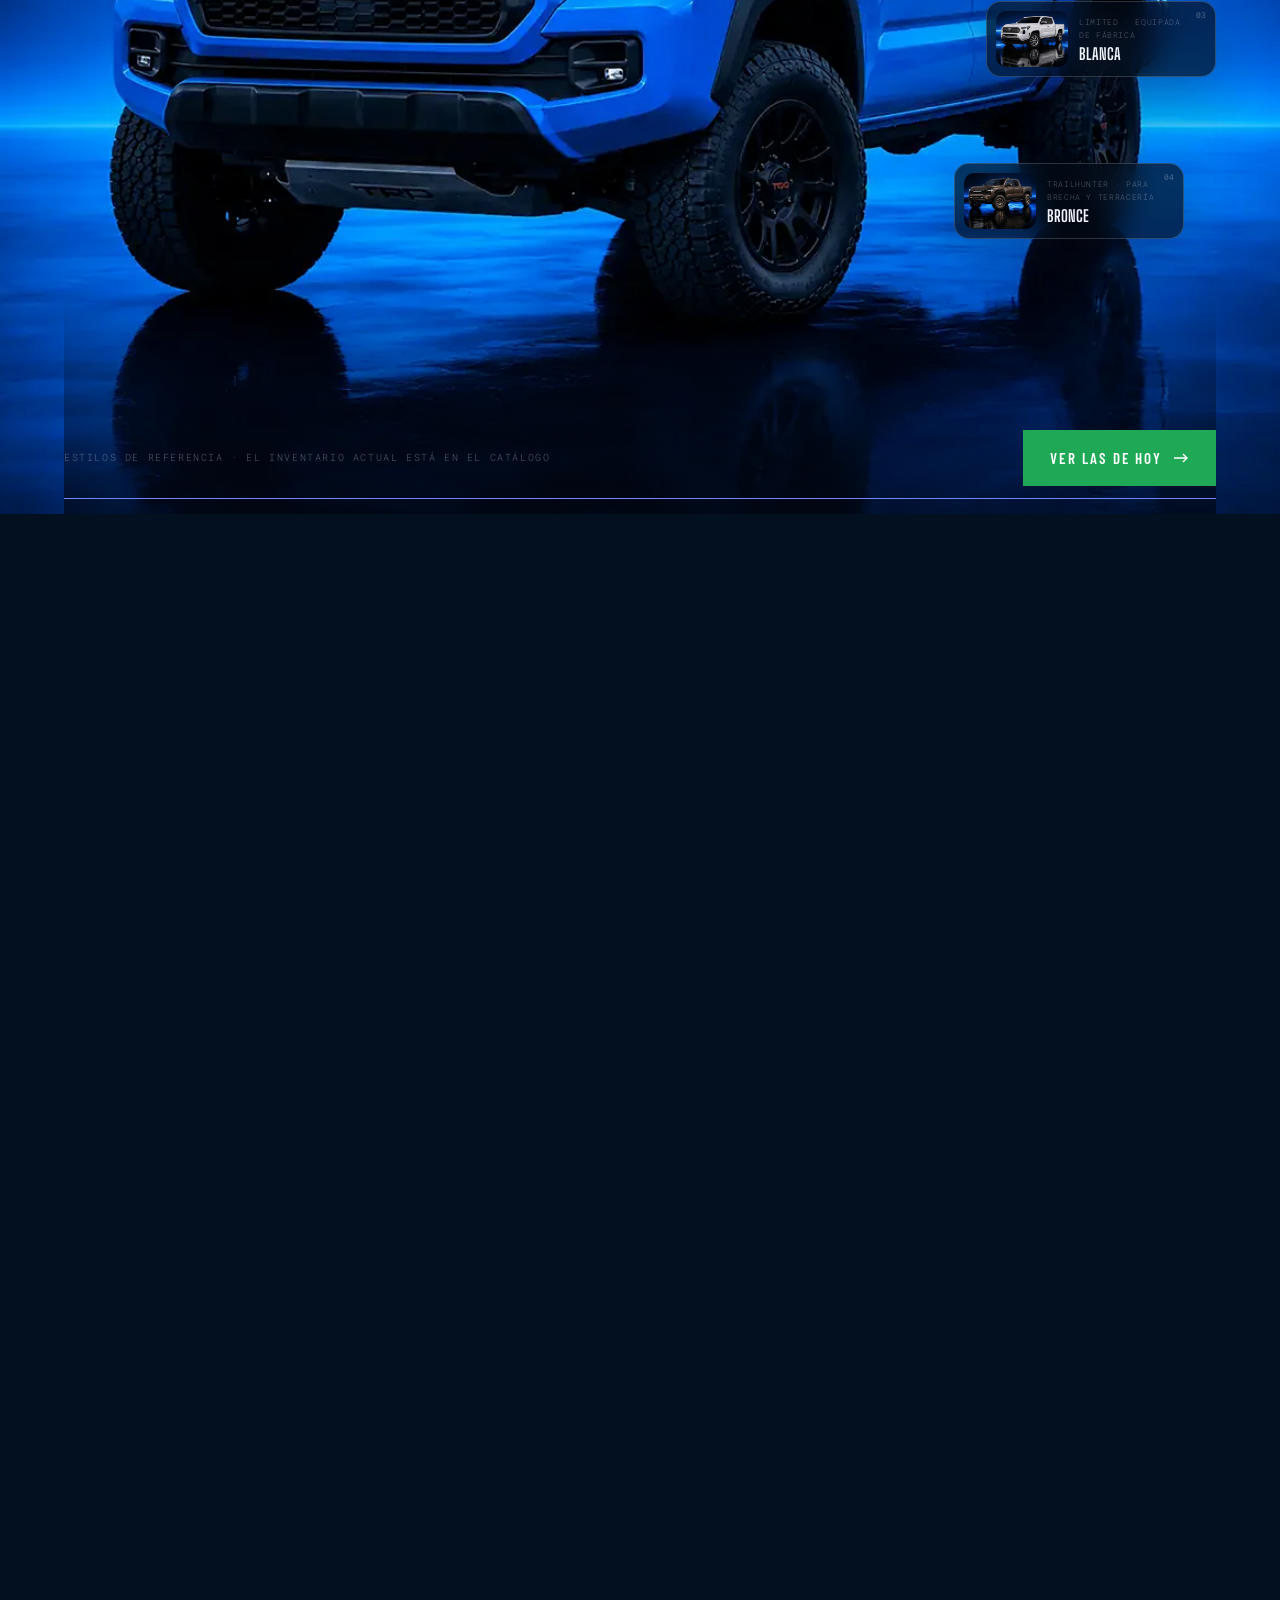
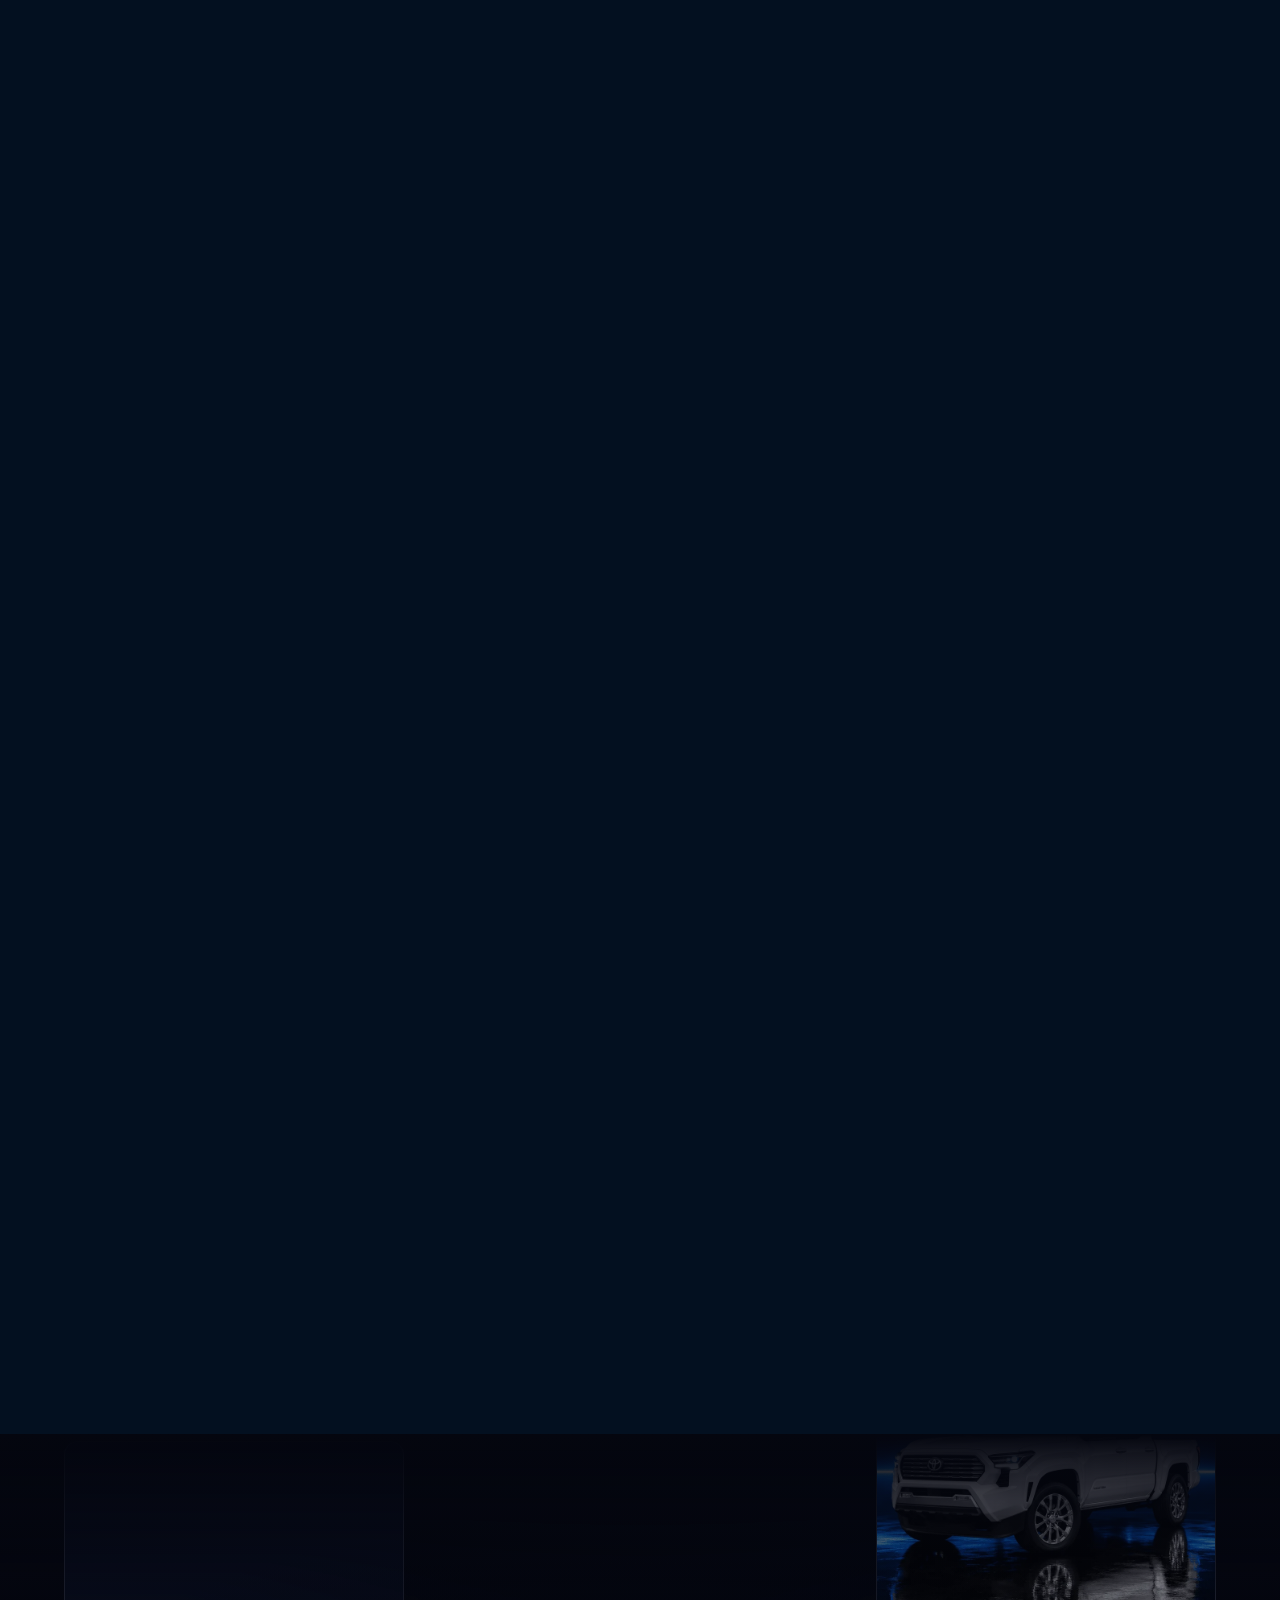
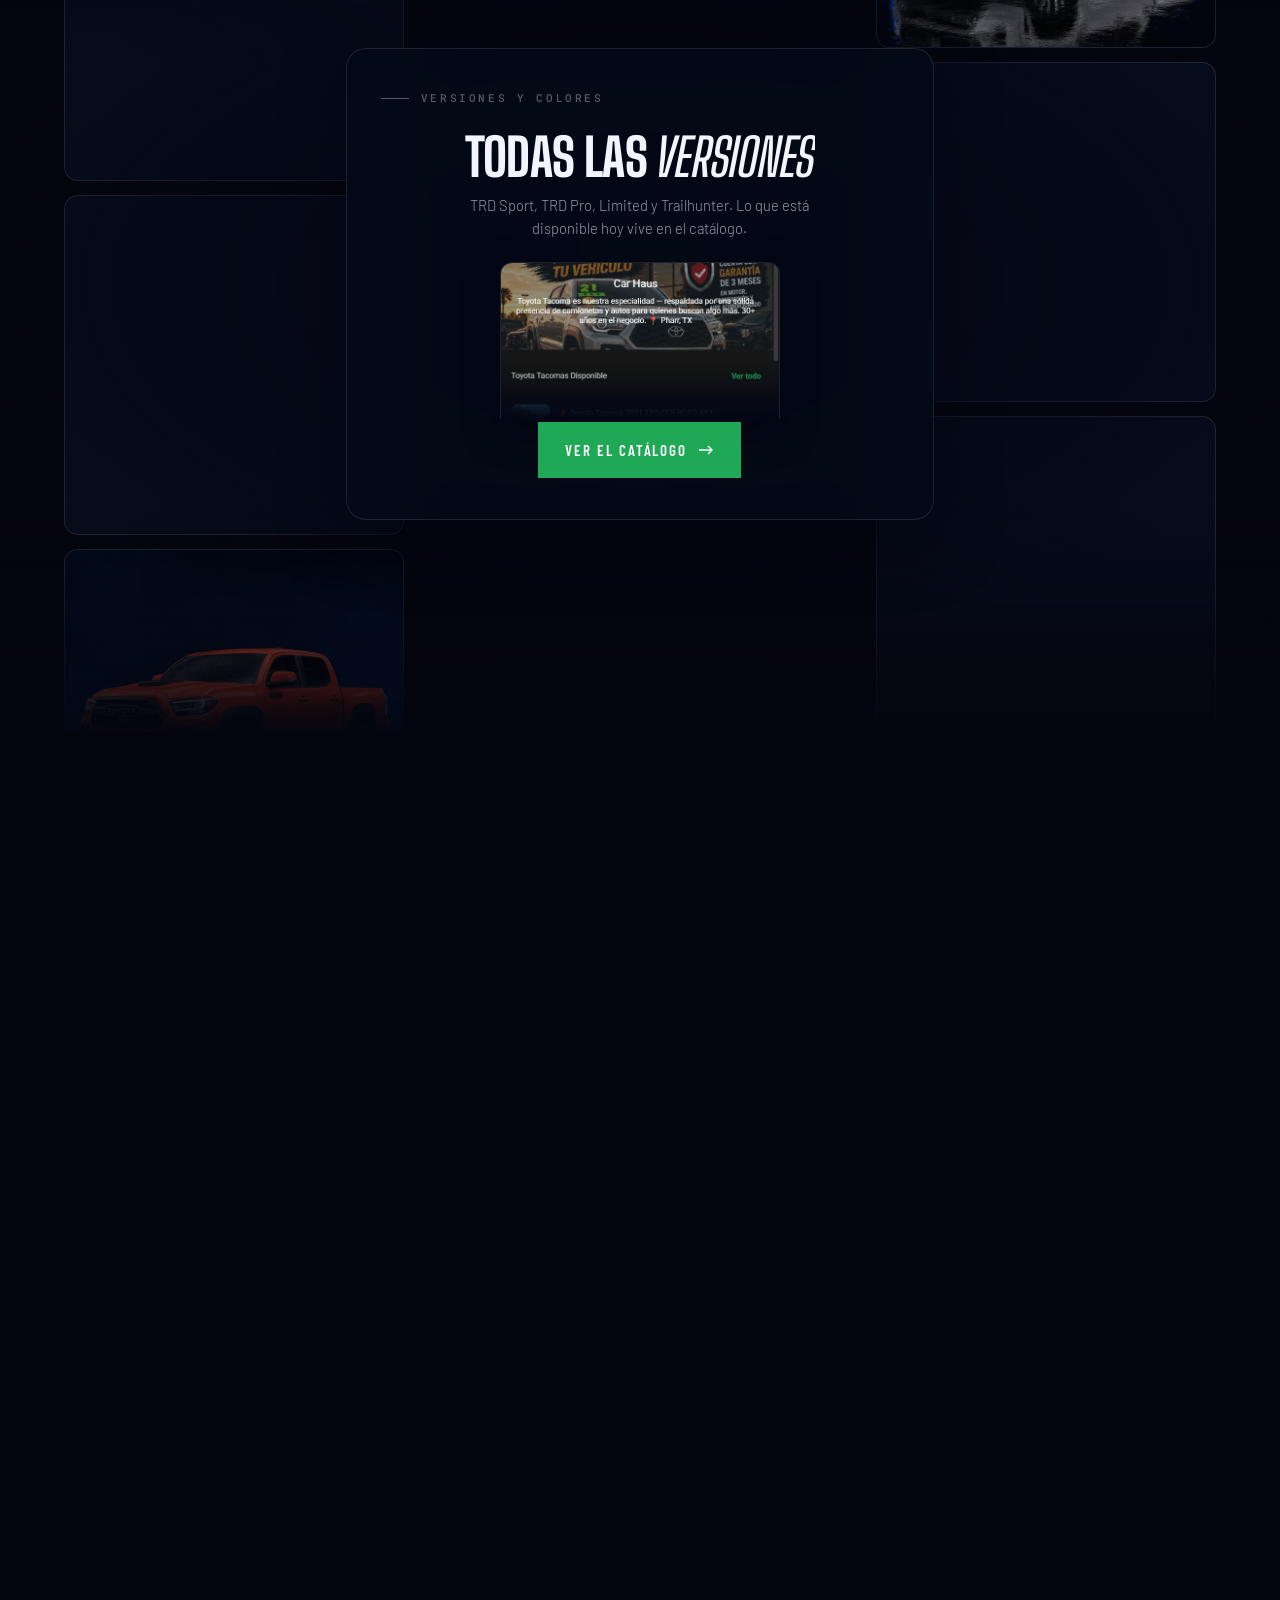
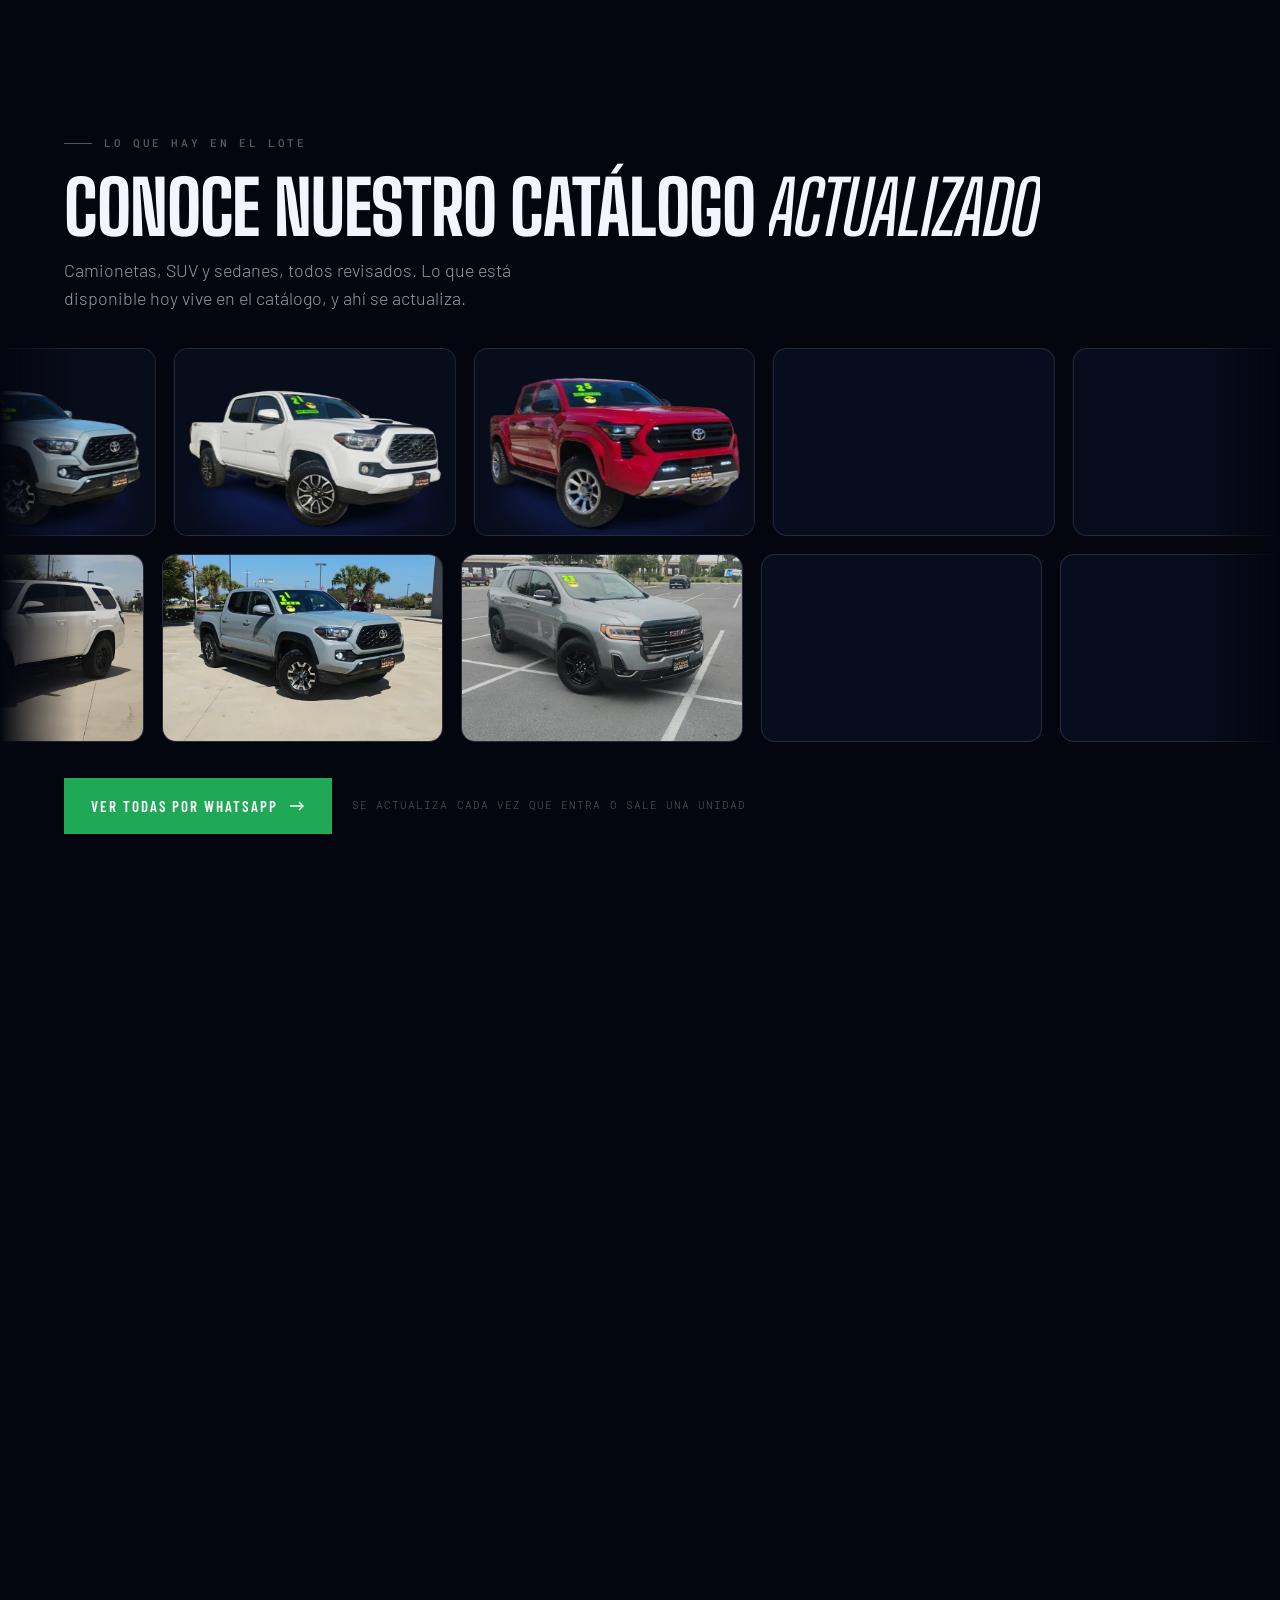
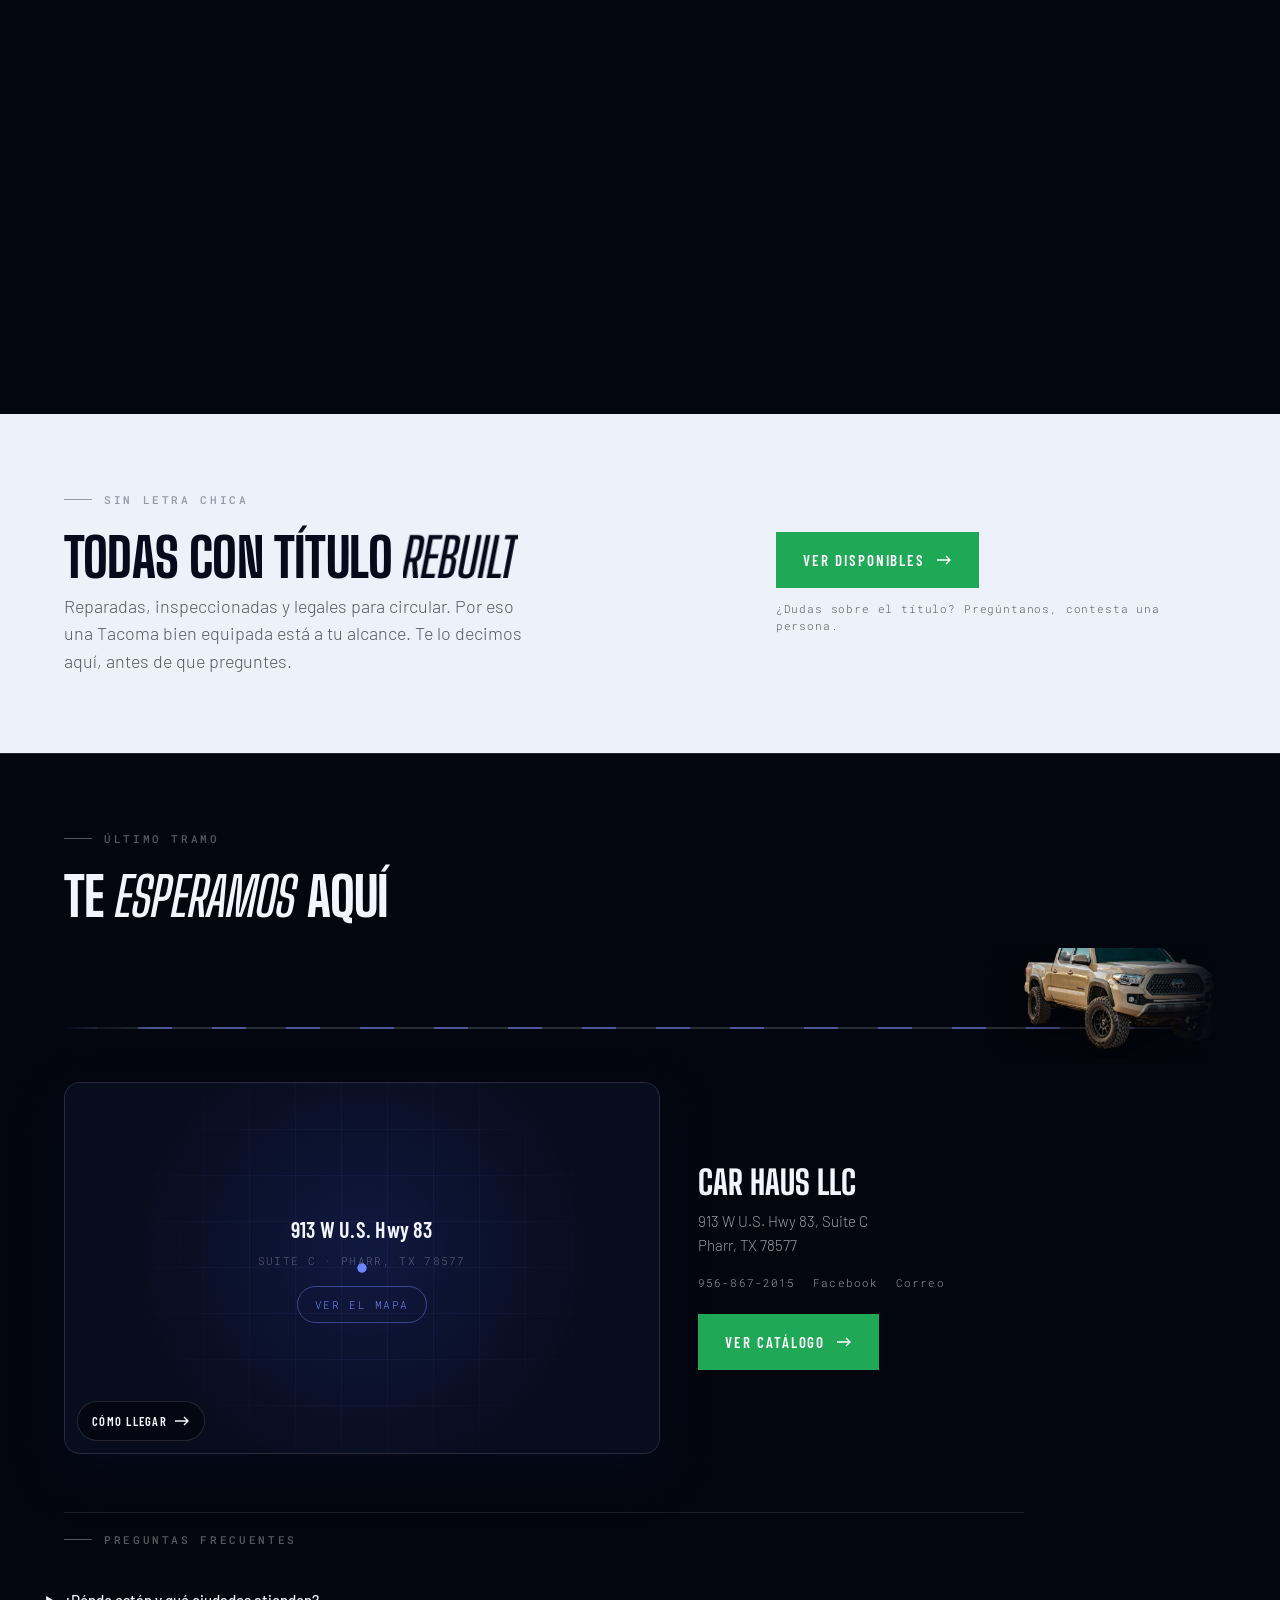
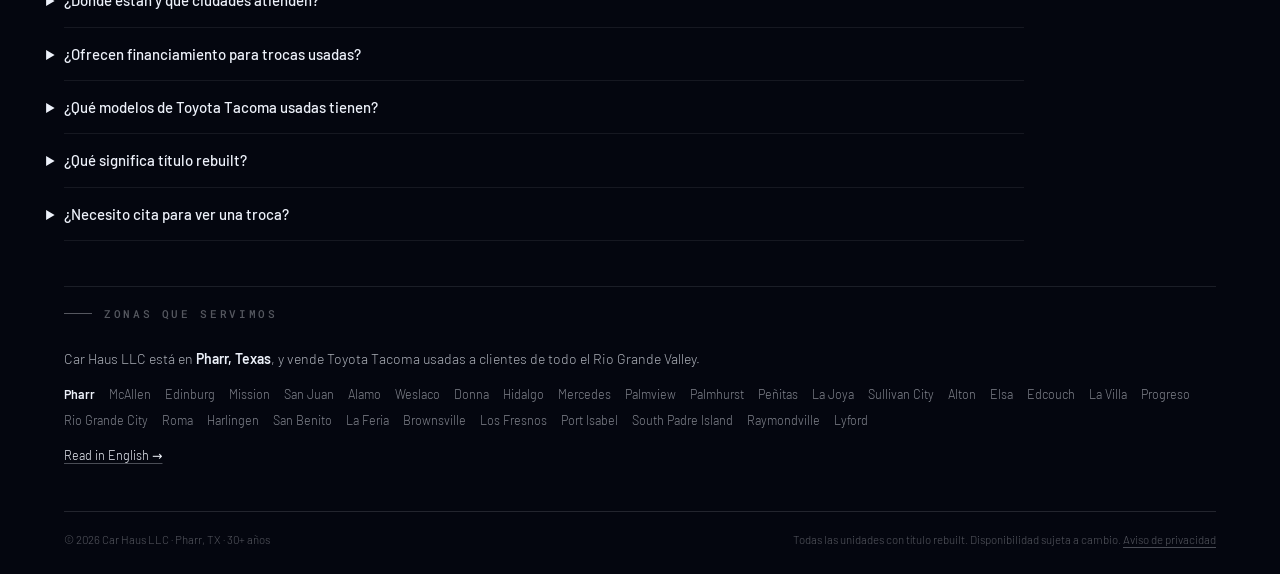
==== commit 1a913f7c: "SEO para IA" ====
--- a/index.html
+++ b/index.html
@@ -182,6 +182,14 @@
     <p>913 W U.S. Hwy 83, Suite C, Pharr, TX 78577 · <a href="tel:+19568672015">956-867-2015</a></p>
     <p>Servimos a Pharr, McAllen, Edinburg, Mission, San Juan, Alamo, Weslaco, Donna, Hidalgo, Mercedes, La Joya, Rio Grande City, Harlingen, Brownsville y todo el Valle.</p>
     <p lang="en">Used Toyota Tacoma trucks in Pharr, TX, serving the whole Rio Grande Valley. <a href="/en" hreflang="en">Read in English</a>.</p>
+    <h2>¿Ofrecen financiamiento?</h2>
+    <p>Sí, con crédito aprobado. Requisitos: identificación, comprobante de ingresos y enganche.</p>
+    <h2>¿Qué es un título rebuilt?</h2>
+    <p>Un vehículo que tuvo título salvage, fue reparado y pasó la inspección del estado de Texas. Todas nuestras unidades lo tienen y lo decimos de frente.</p>
+    <h2>¿Tienen garantía?</h2>
+    <p>Sí, 3 meses en motor, transmisión y aire acondicionado.</p>
+    <h2>¿Necesito cita?</h2>
+    <p>No. Pasa al lote en Pharr sin cita. El inventario del día está en el catálogo de WhatsApp: https://wa.me/c/19568672015</p>
   </noscript>
   <script src="script.js?v=1788542243"></script>
 </body>
--- a/style.css
+++ b/style.css
@@ -3350,3 +3350,61 @@
   line-height: 1.55;
   color: rgba(237, 241, 250, 0.72);
 }
+
+/* ========================= CAMBIO DE IDIOMA =============================
+   ES | EN en la barra. Visible siempre, tambien en telefono. El idioma
+   activo va lleno; el otro es el enlace.
+   ======================================================================== */
+.nav__lang {
+  display: flex;
+  flex: none;
+  align-items: center;
+  gap: 2px;
+  padding: 3px;
+  border-radius: 100px;
+  border: 1px solid rgba(237, 241, 250, 0.28);
+  font-family: var(--mono, ui-monospace, monospace);
+  font-size: 11px;
+  letter-spacing: 0.08em;
+}
+.nav__lang a {
+  display: grid;
+  place-items: center;
+  min-width: 32px;
+  height: 26px;
+  padding: 0 6px;
+  border-radius: 100px;
+  color: inherit;
+  text-decoration: none;
+  opacity: 0.75;
+  text-shadow: 0 2px 10px rgba(0, 0, 0, 0.6);
+  transition: opacity 0.25s, background 0.25s;
+}
+.nav__lang a:hover { opacity: 1; }
+.nav__lang a[aria-current="true"] {
+  opacity: 1;
+  background: var(--ice, #EDF1FA);
+  color: var(--night, #04060F);
+  text-shadow: none;
+}
+.nav.is-stuck .nav__lang a { text-shadow: none; }
+.nav.is-stuck.on-ice .nav__lang { border-color: rgba(4, 6, 15, 0.2); }
+.nav.is-stuck.on-ice .nav__lang a[aria-current="true"] {
+  background: var(--night, #04060F);
+  color: var(--ice, #EDF1FA);
+}
+.nav__lang a:focus-visible { outline: 2px solid currentColor; outline-offset: 2px; }
+
+/* En telefono la barra va justa: solo se muestra el idioma al que se
+   cambia, como un boton pequeno. Quien lee en espanol ve "EN", y al reves. */
+@media (max-width: 860px) {
+  .nav__lang { padding: 0; border: 0; gap: 0; }
+  .nav__lang a[aria-current="true"] { display: none; }
+  .nav__lang a {
+    opacity: 1;
+    min-width: 34px;
+    height: 30px;
+    border: 1px solid rgba(237, 241, 250, 0.4);
+  }
+  .nav.is-stuck.on-ice .nav__lang a { border-color: rgba(4, 6, 15, 0.3); }
+}
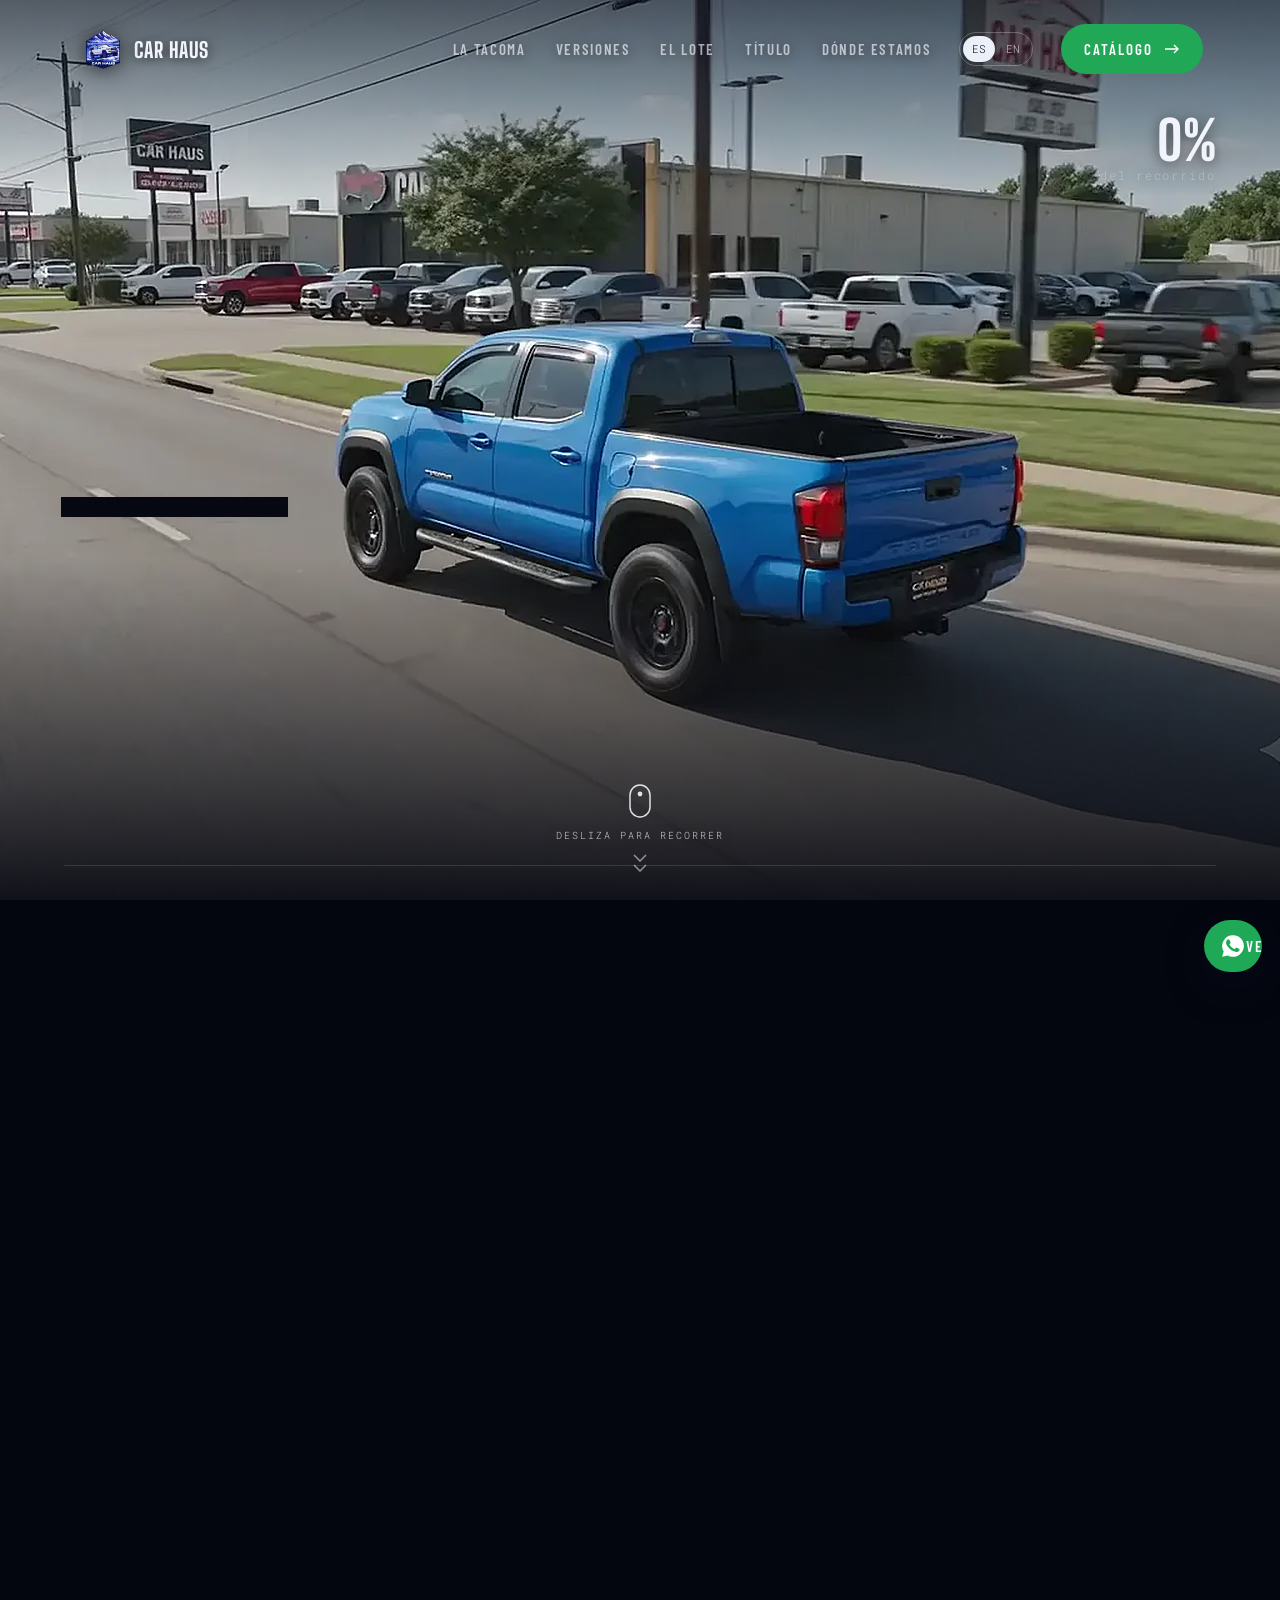
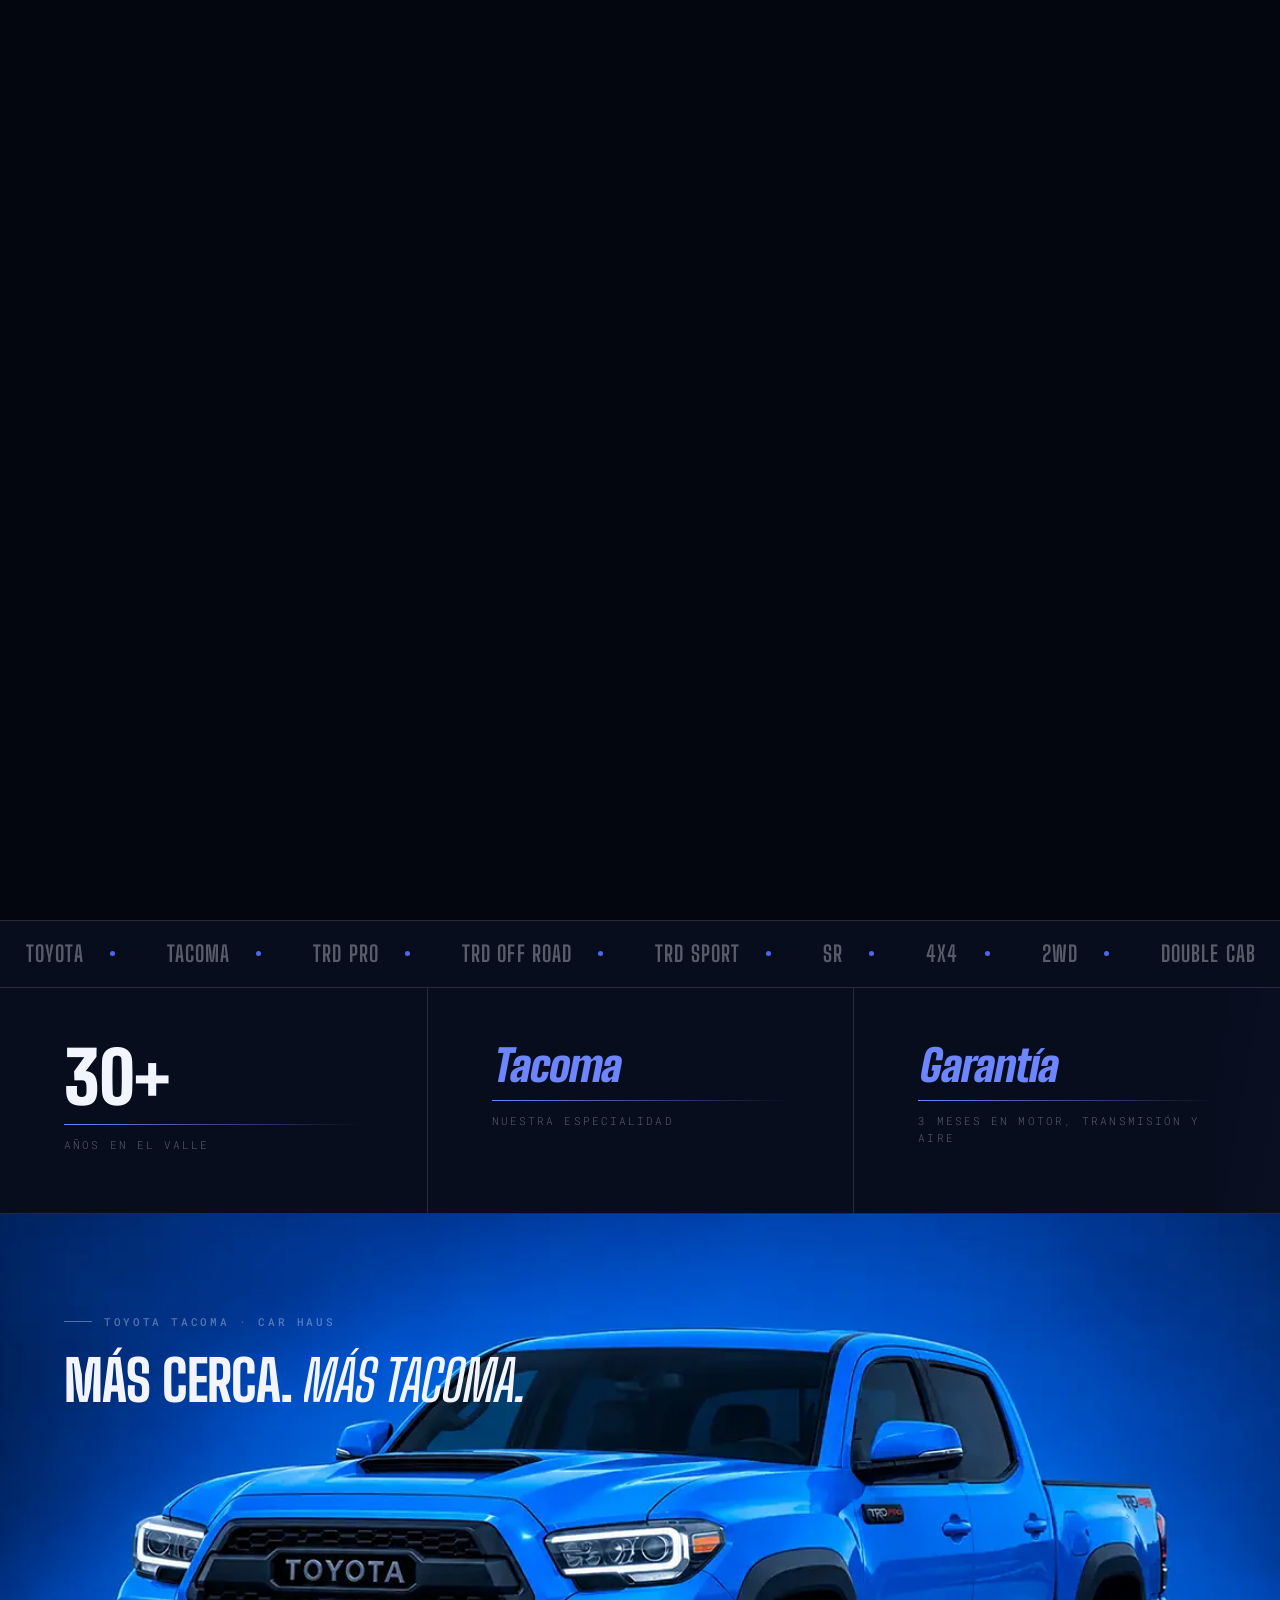
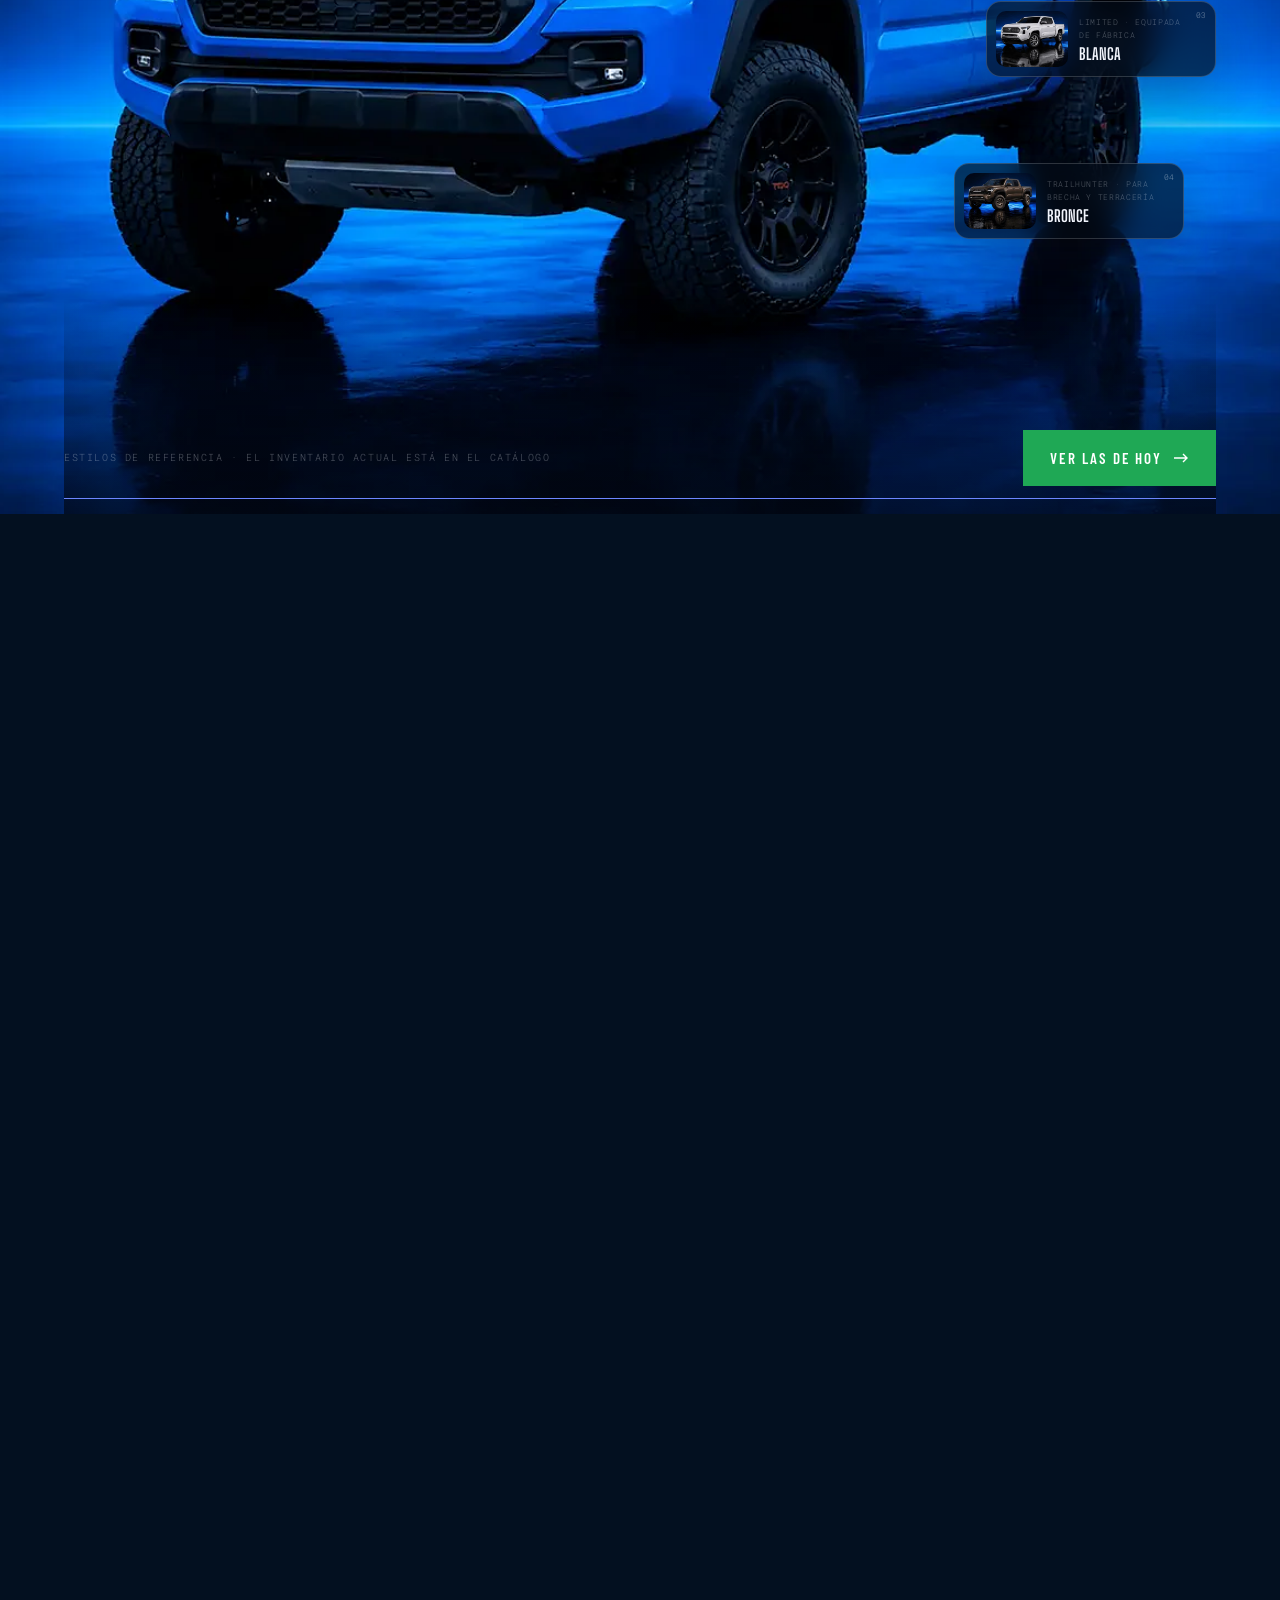
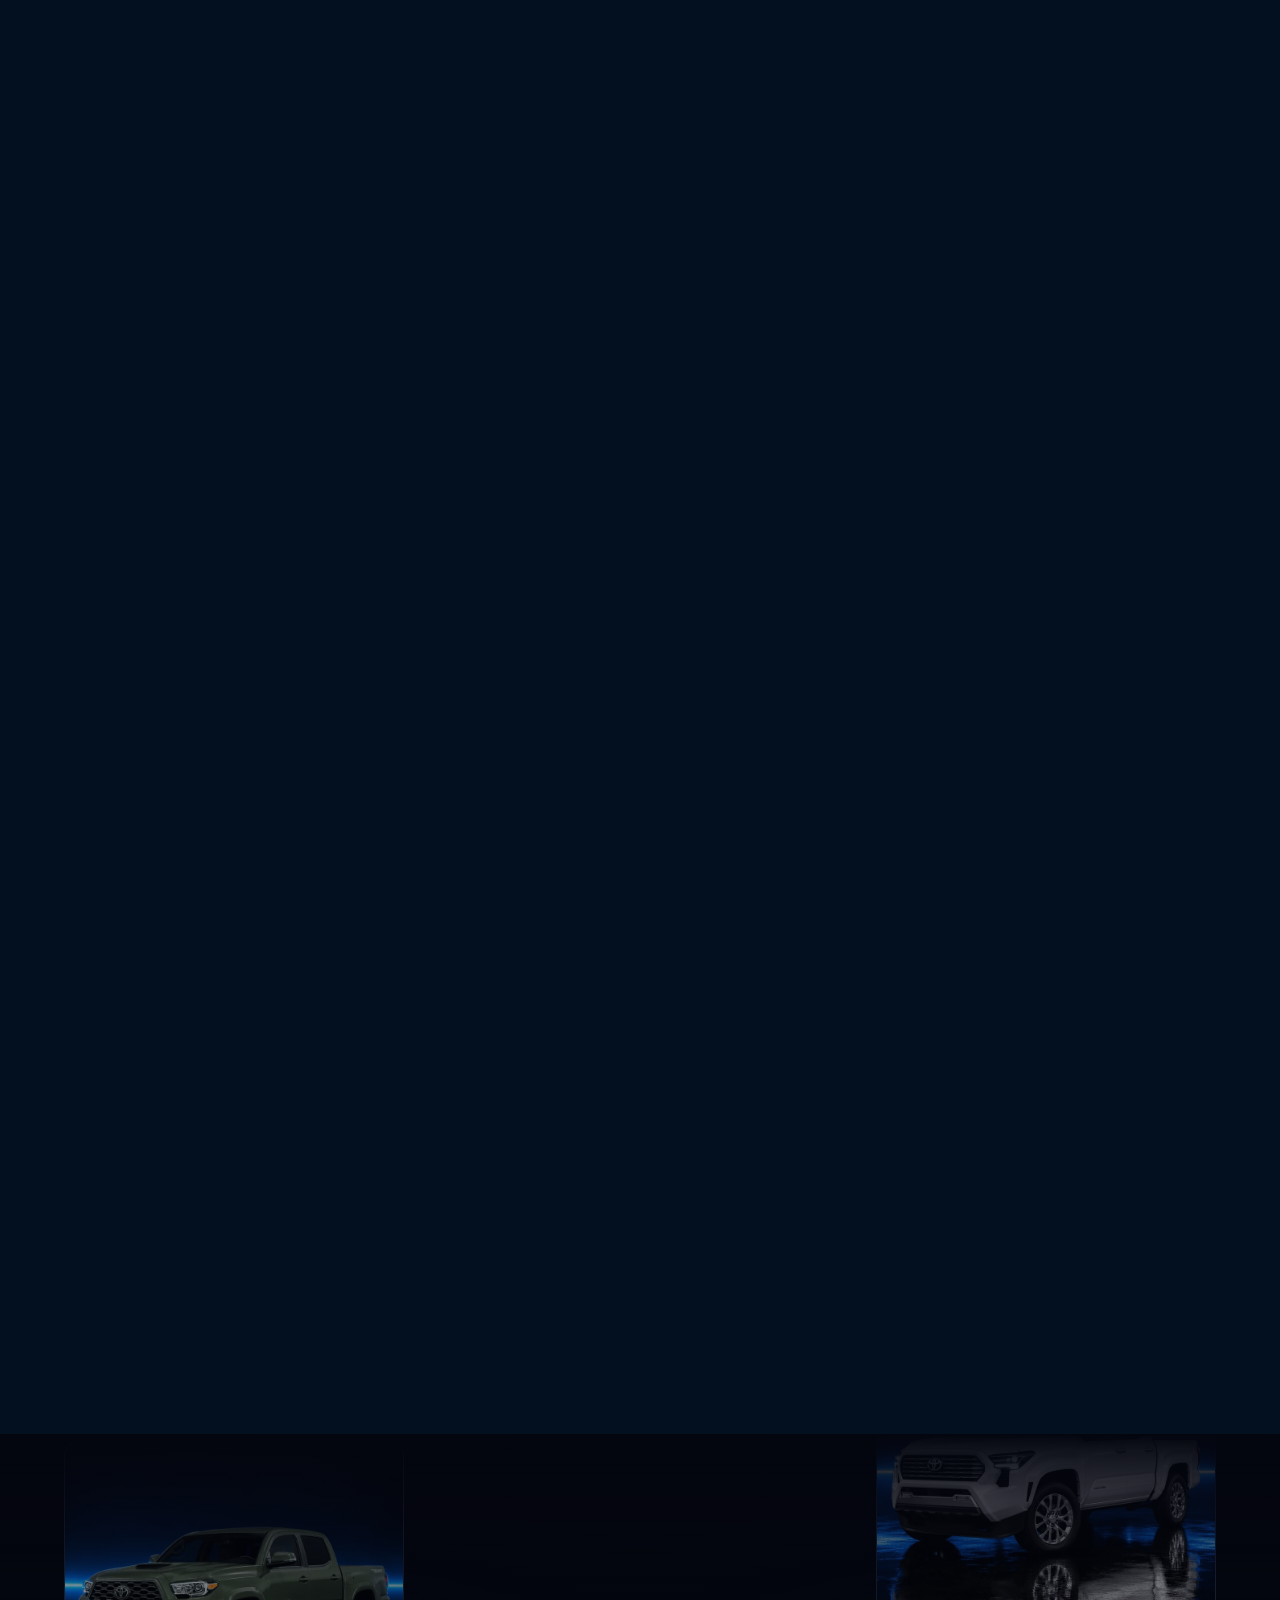
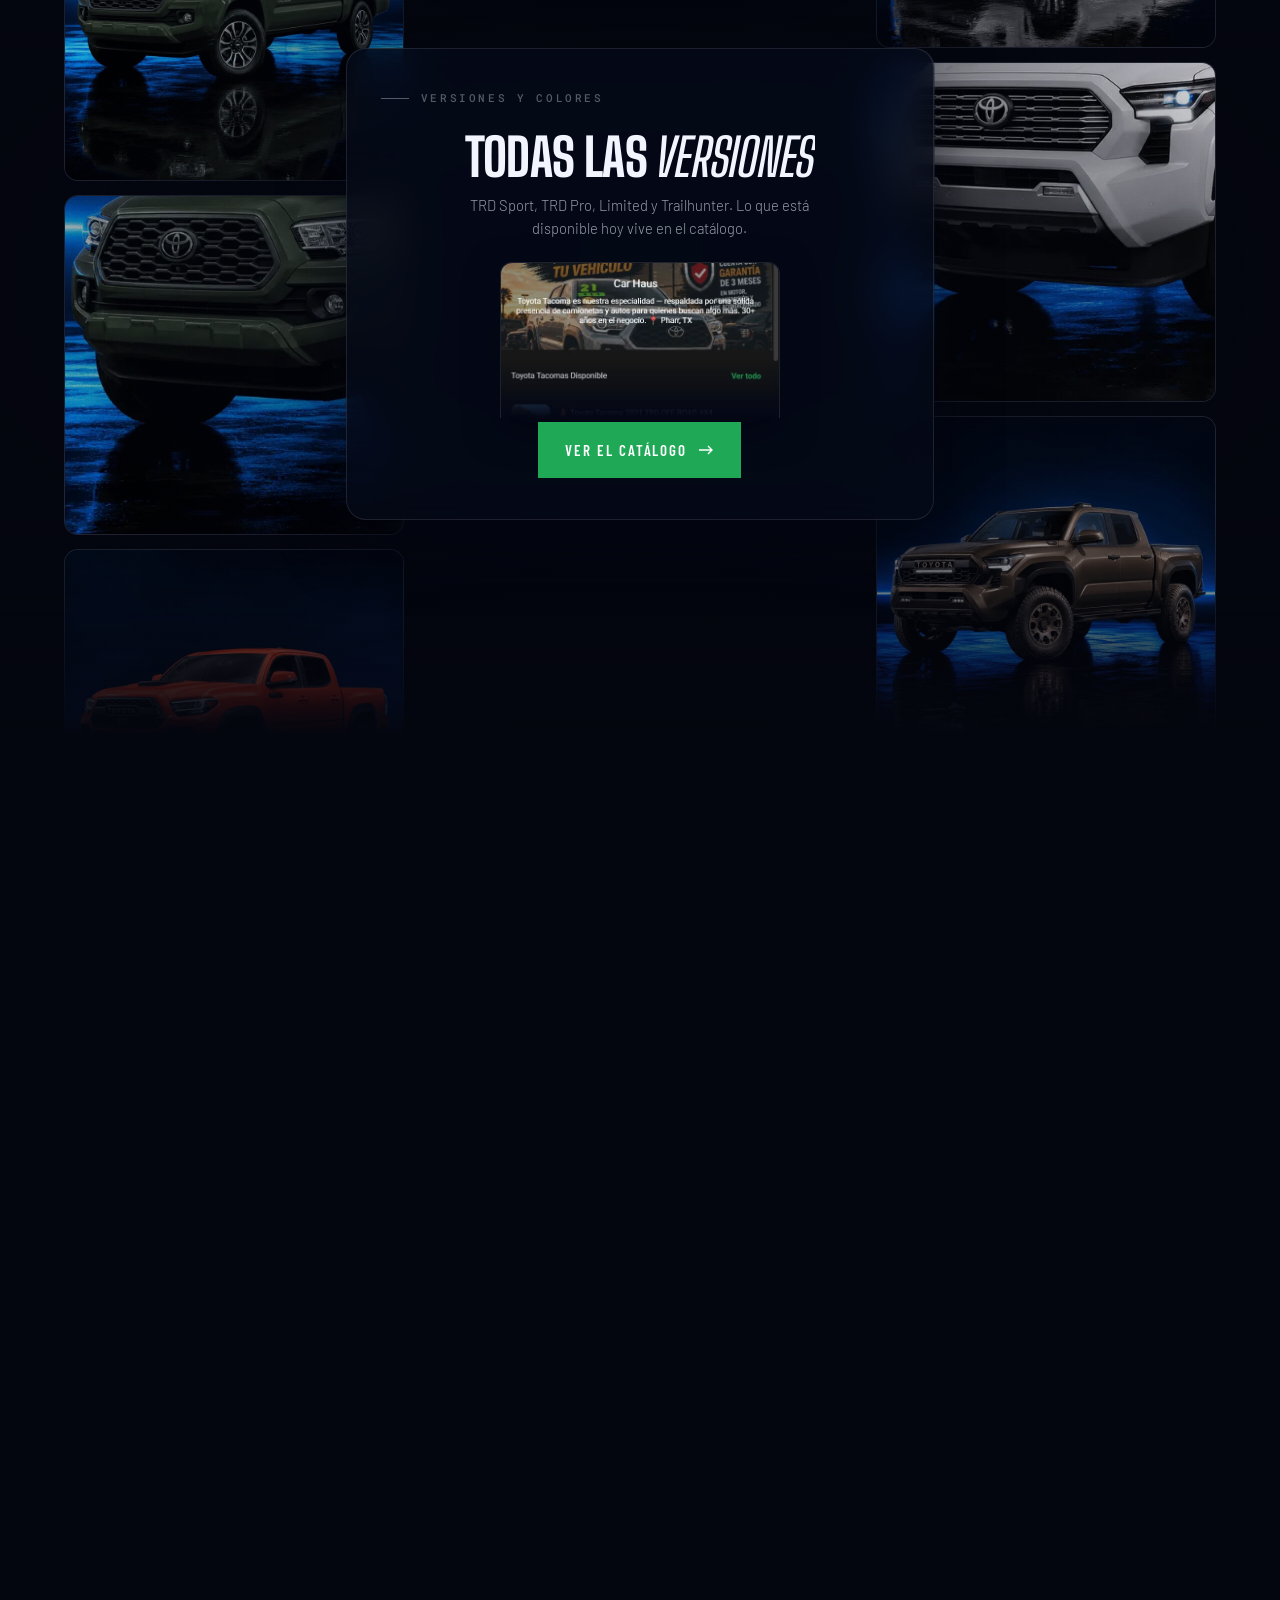
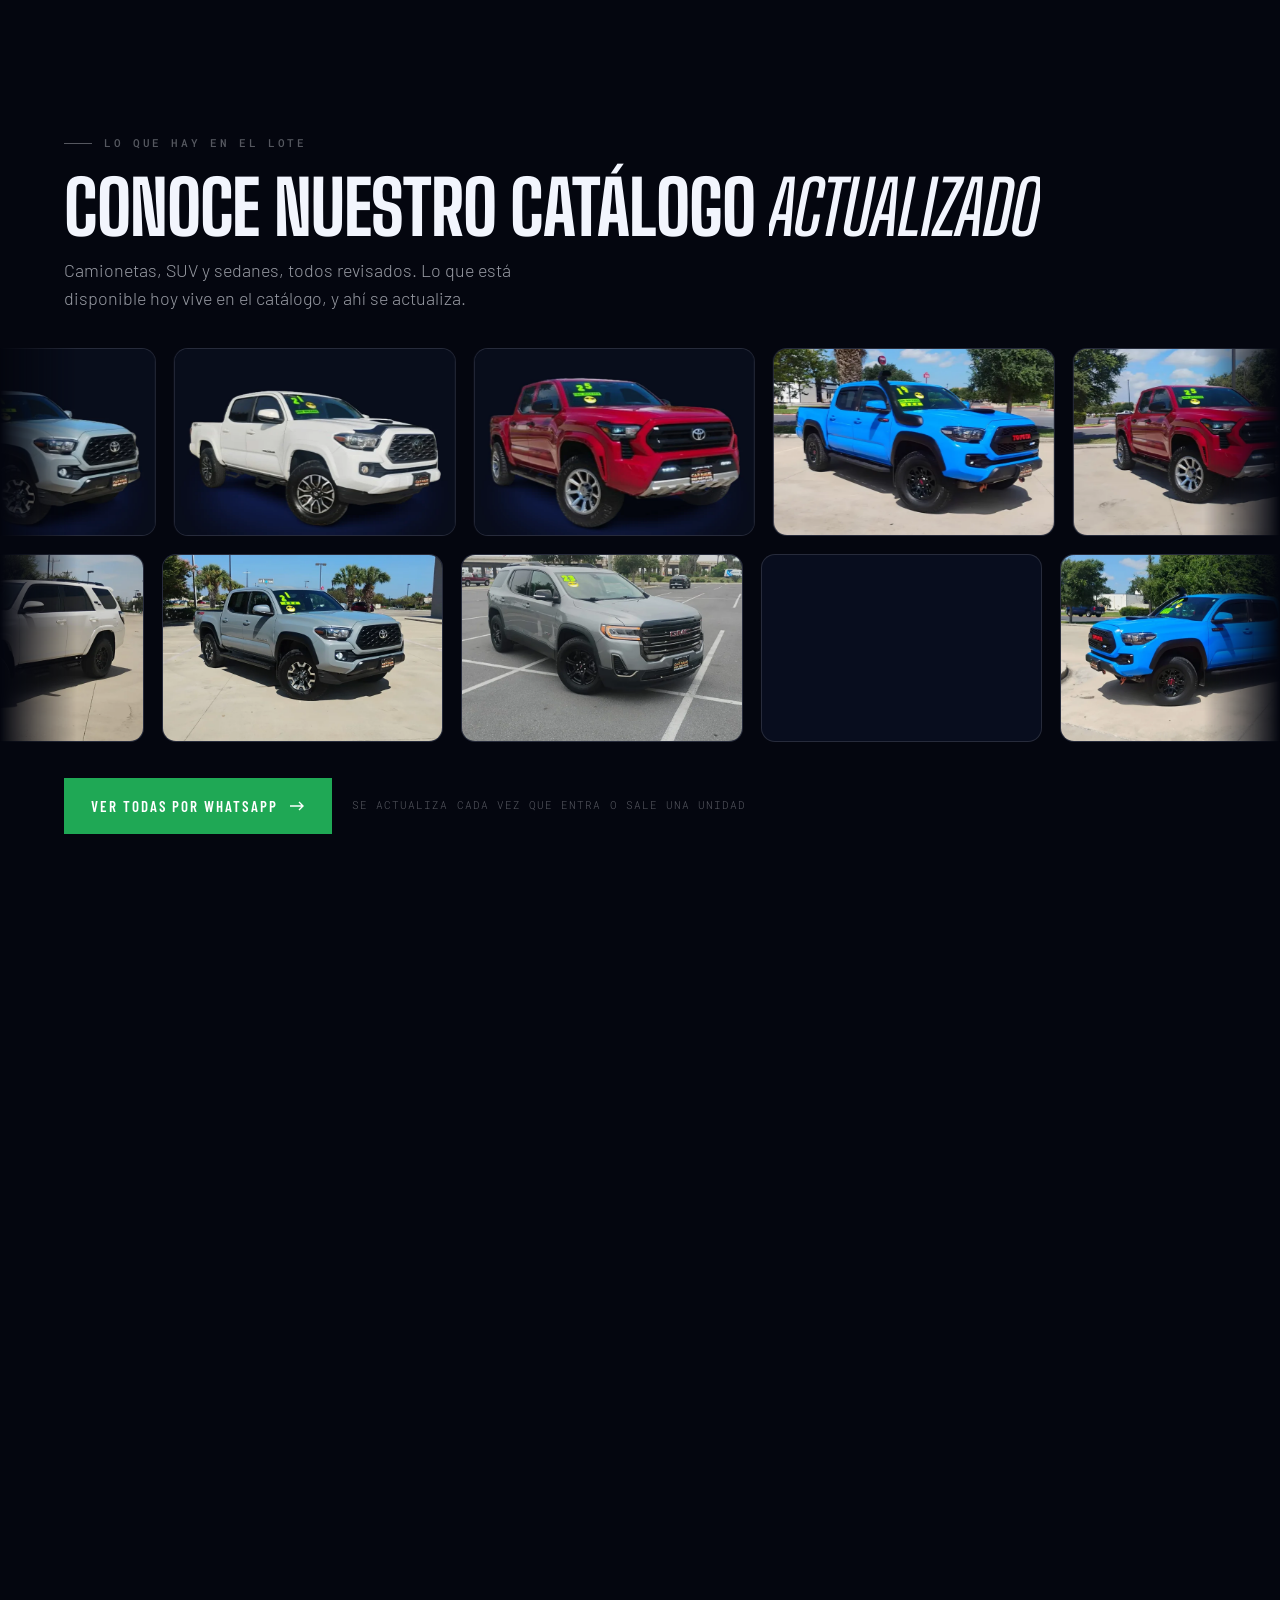
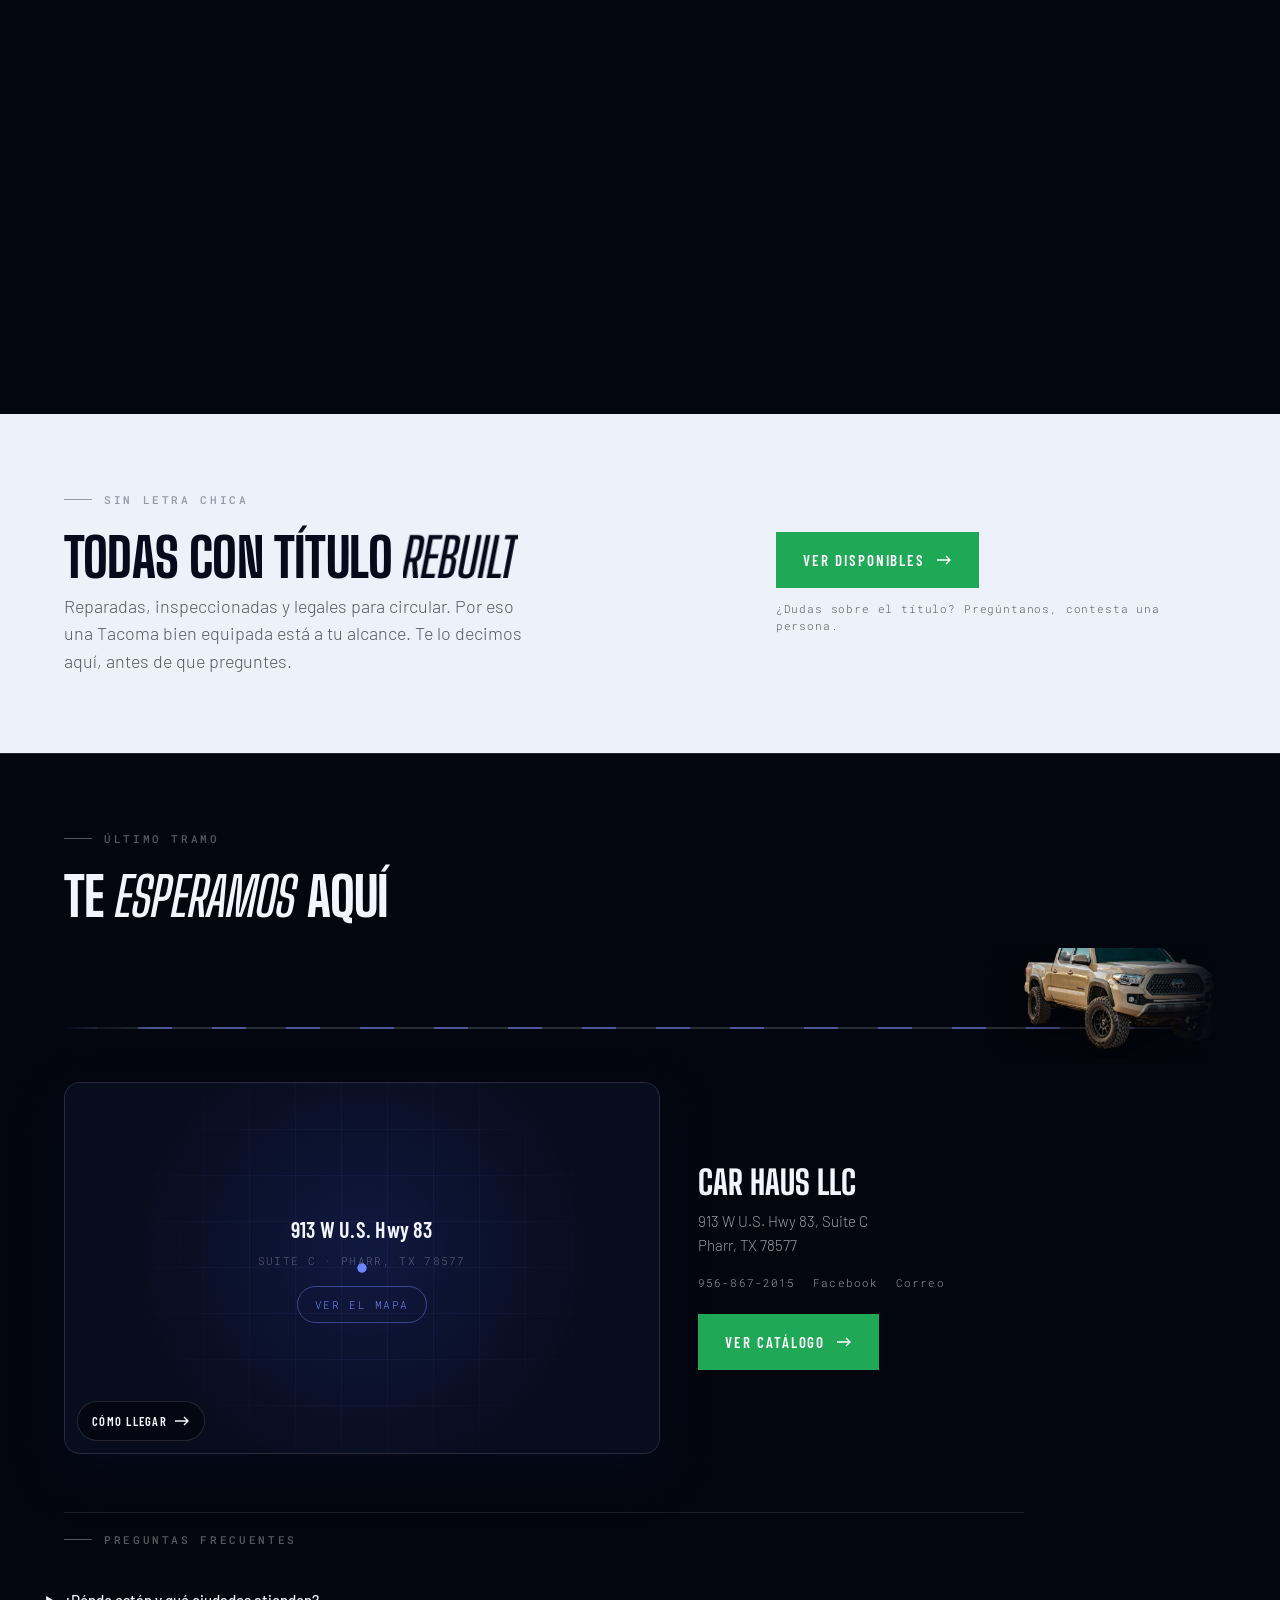
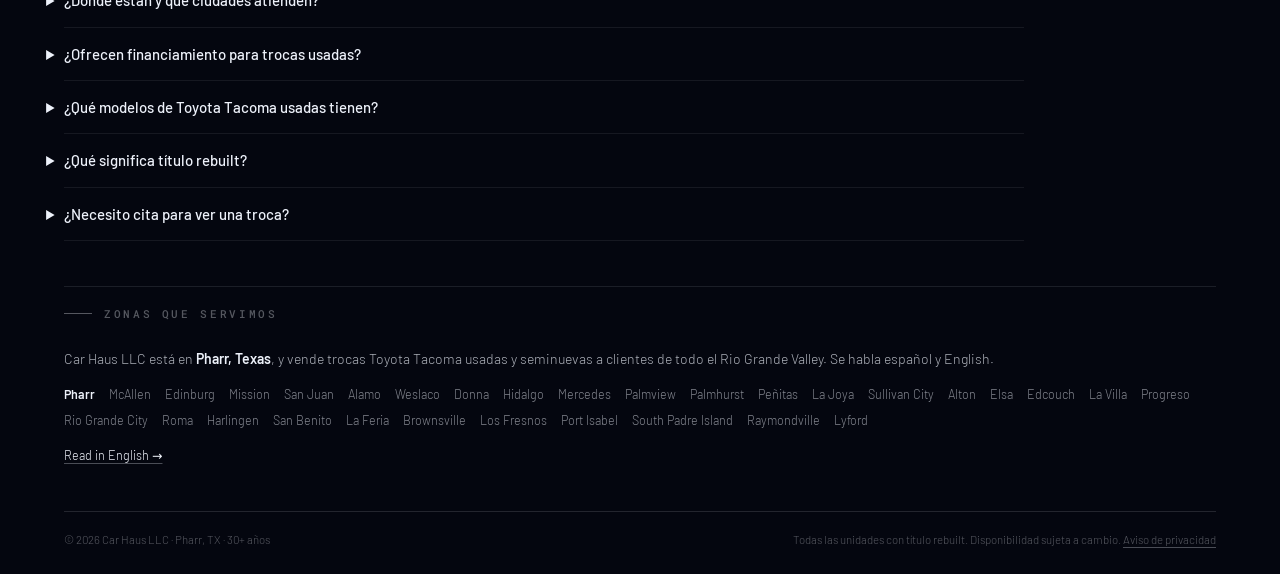
==== commit 1892e5b1: "Palabras clave competencia" ====
--- a/index.html
+++ b/index.html
@@ -4,7 +4,7 @@
 <meta charset="utf-8">
 <meta name="viewport" content="width=device-width, initial-scale=1, viewport-fit=cover">
 <title>Toyota Tacoma usadas en Pharr, TX | Car Haus LLC · Used Trucks RGV</title>
-<meta name="description" content="Toyota Tacoma usadas en Pharr, TX, a minutos de McAllen, Edinburg, Mission, San Juan, Alamo y Weslaco. TRD Pro, TRD Off Road, TRD Sport y SR inspeccionadas, con financiamiento. Más de 30 años en el Rio Grande Valley.">
+<meta name="description" content="Trocas y camionetas seminuevas: Toyota Tacoma usadas en Pharr, TX, a minutos de McAllen, Edinburg, Mission, San Juan, Alamo y Weslaco. TRD Pro, TRD Off Road, TRD Sport y SR inspeccionadas, con financiamiento. Más de 30 años en el Rio Grande Valley.">
 <meta name="robots" content="index, follow, max-image-preview:large">
 <meta name="geo.region" content="US-TX">
 <meta name="geo.placename" content="Pharr, Texas">
@@ -119,7 +119,7 @@
     {"@type": "City", "name": "Lyford, TX"},
     {"@type": "AdministrativeArea", "name": "Rio Grande Valley"}
   ],
-  "keywords": "Toyota Tacoma usadas Pharr, trocas usadas Pharr TX, used Toyota Tacoma Pharr, used trucks Pharr TX, used trucks McAllen, trocas usadas McAllen, Tacoma Edinburg, Tacoma Mission TX, car dealer Rio Grande Valley, dealer de trocas RGV, Tacoma TRD Pro, Tacoma TRD Off Road, financiamiento de autos, truck financing RGV",
+  "keywords": "Toyota Tacoma usadas Pharr, trocas usadas Pharr TX, used Toyota Tacoma Pharr, used trucks Pharr TX, used trucks McAllen, trocas usadas McAllen, Tacoma Edinburg, Tacoma Mission TX, car dealer Rio Grande Valley, dealer de trocas RGV, Tacoma TRD Pro, Tacoma TRD Off Road, financiamiento de autos, truck financing RGV, trocas seminuevas Pharr, camionetas usadas Pharr TX, pickups usadas McAllen, carros usados McAllen, dealer que habla español, used pickup trucks McAllen, pre-owned trucks Pharr, used truck dealership near me",
   "sameAs": ["https://www.facebook.com/Carhaus2021"]
 }
 </script>
@@ -190,6 +190,7 @@
     <p>Sí, 3 meses en motor, transmisión y aire acondicionado.</p>
     <h2>¿Necesito cita?</h2>
     <p>No. Pasa al lote en Pharr sin cita. El inventario del día está en el catálogo de WhatsApp: https://wa.me/c/19568672015</p>
+    <p>Se habla español · We speak English.</p>
   </noscript>
   <script src="script.js?v=1788542243"></script>
 </body>
